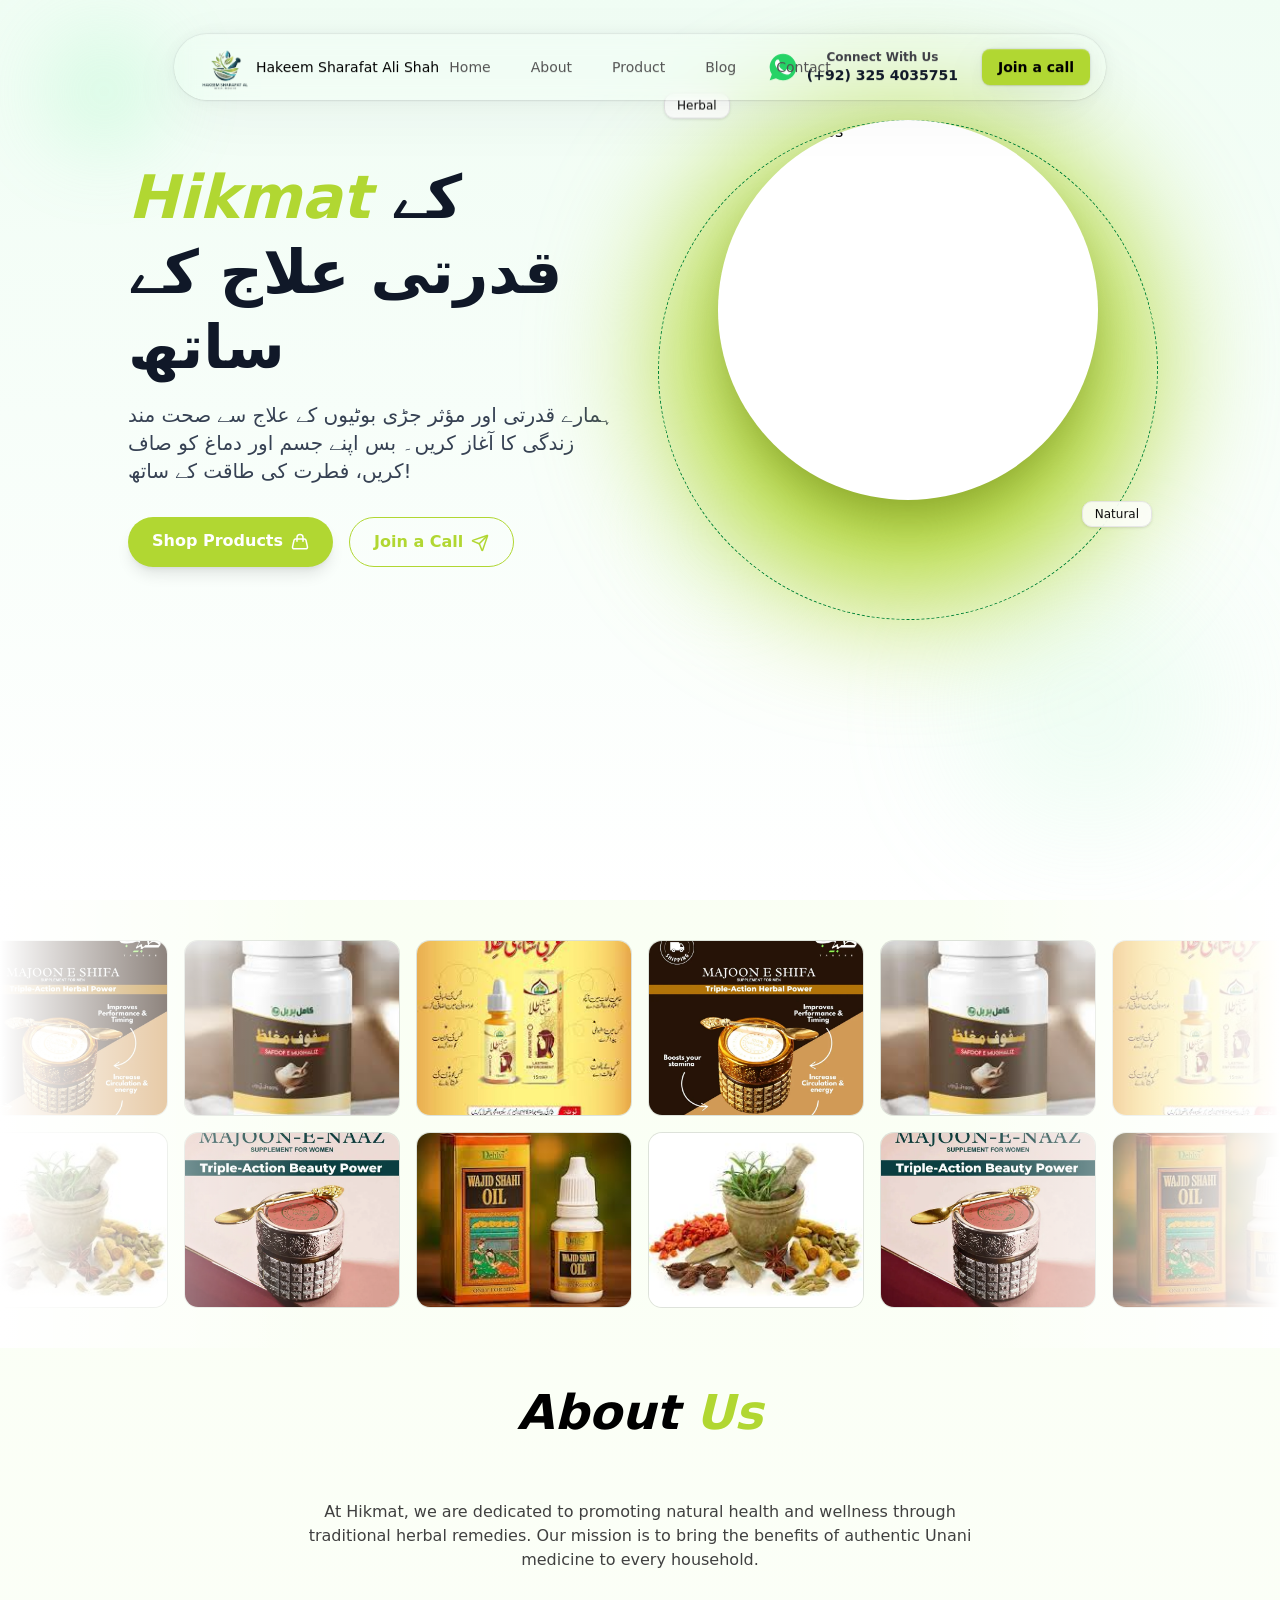
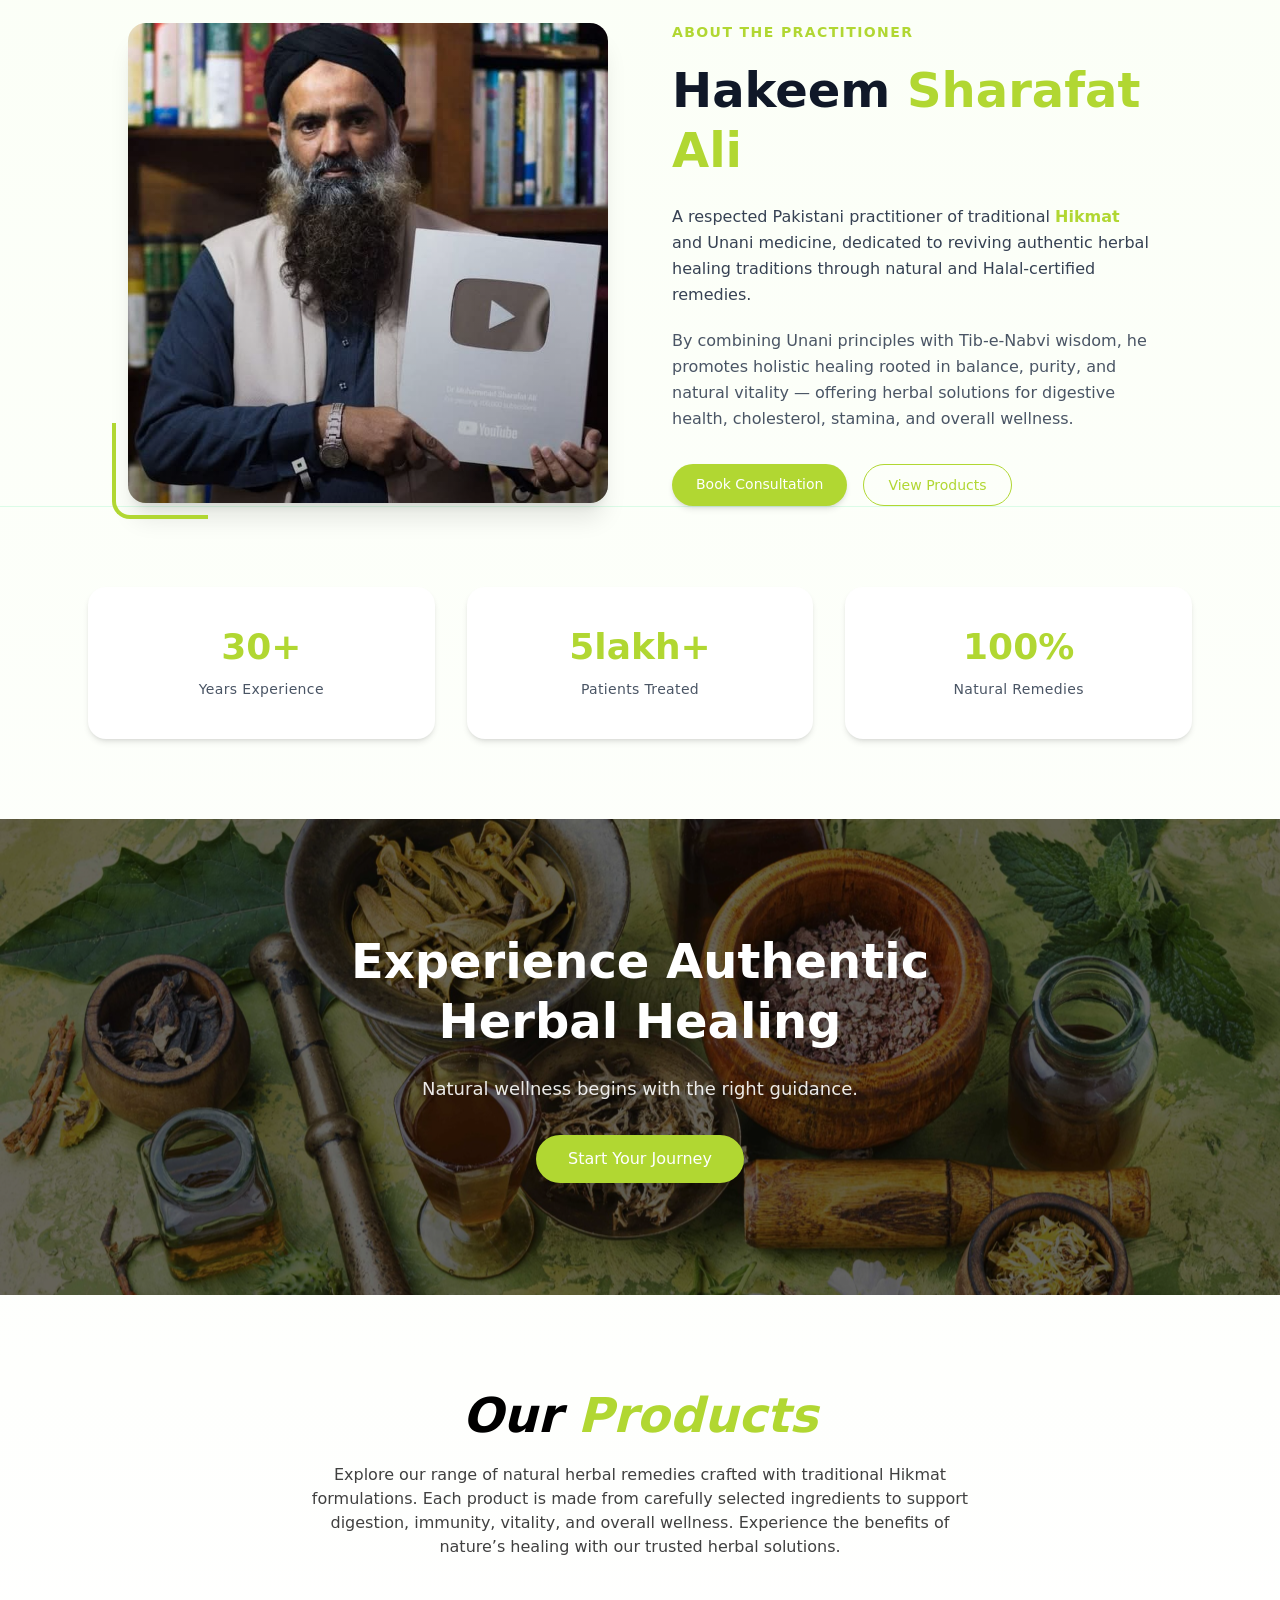
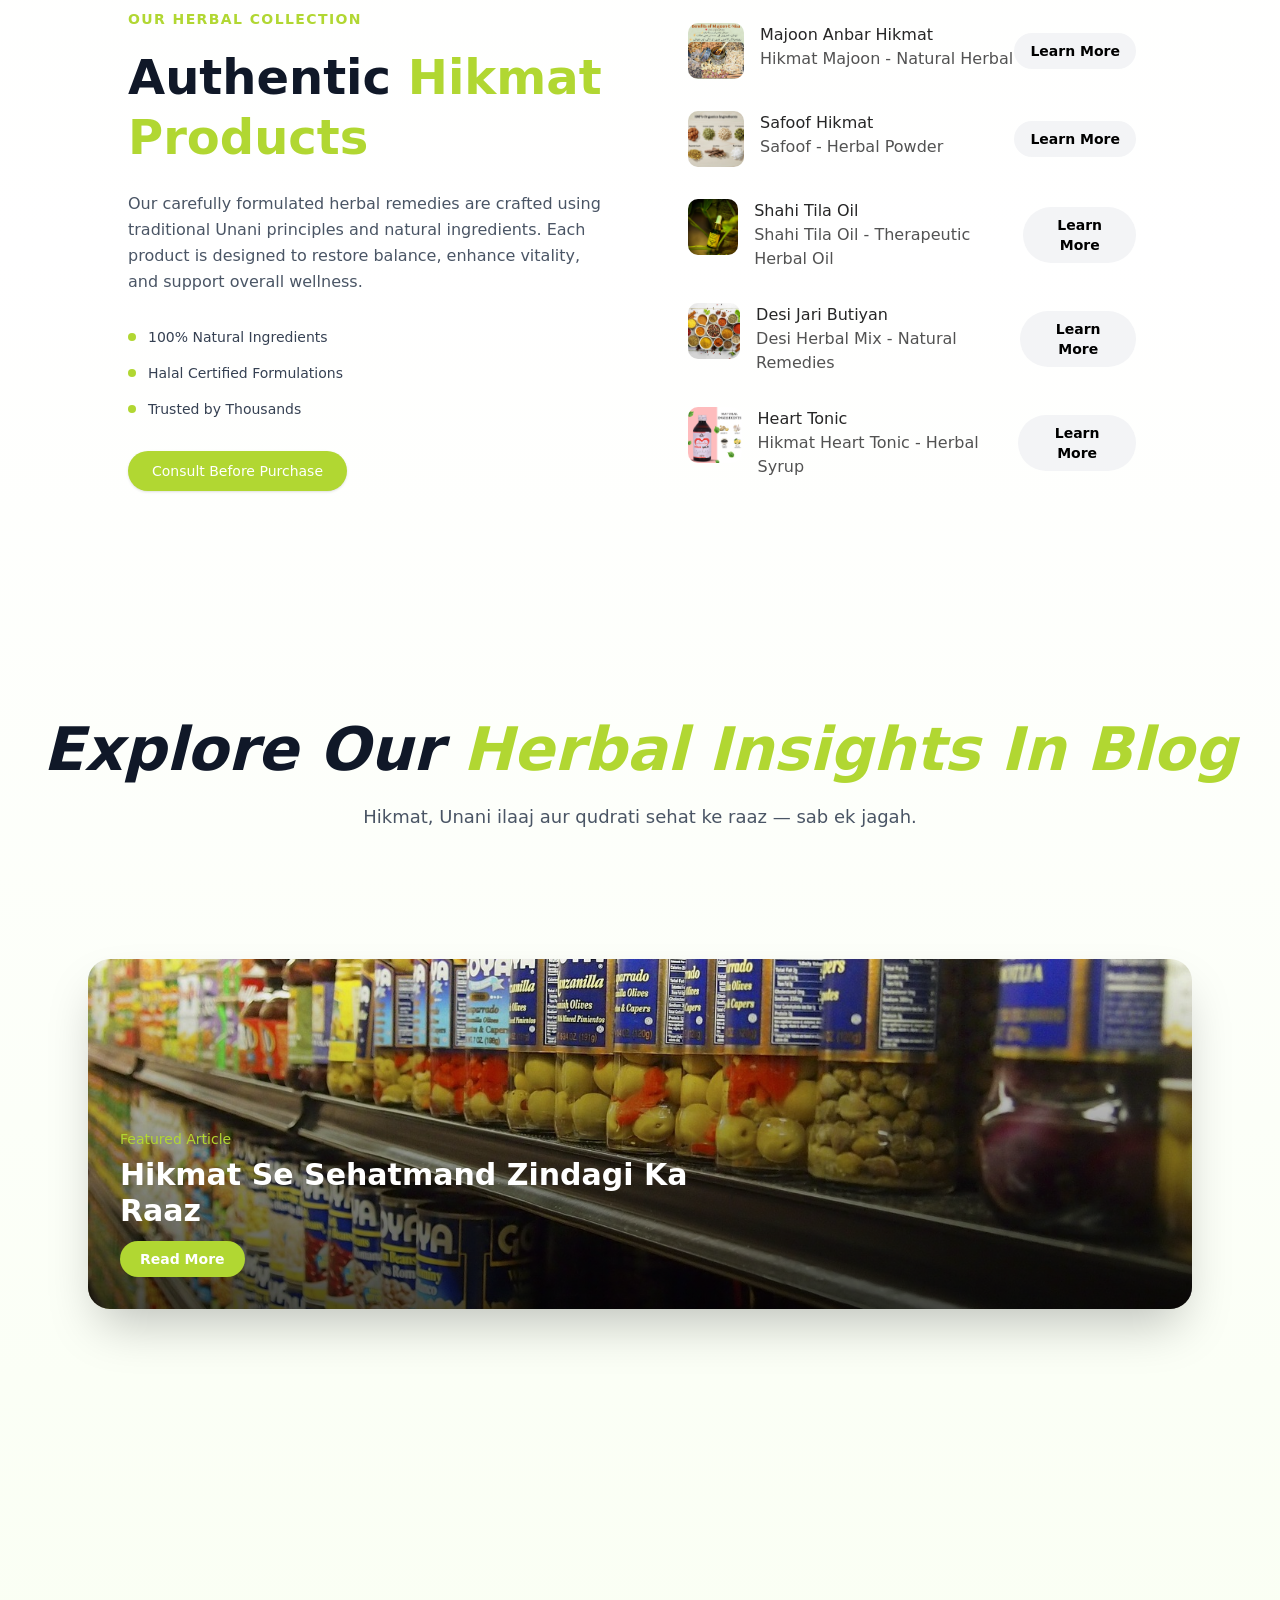
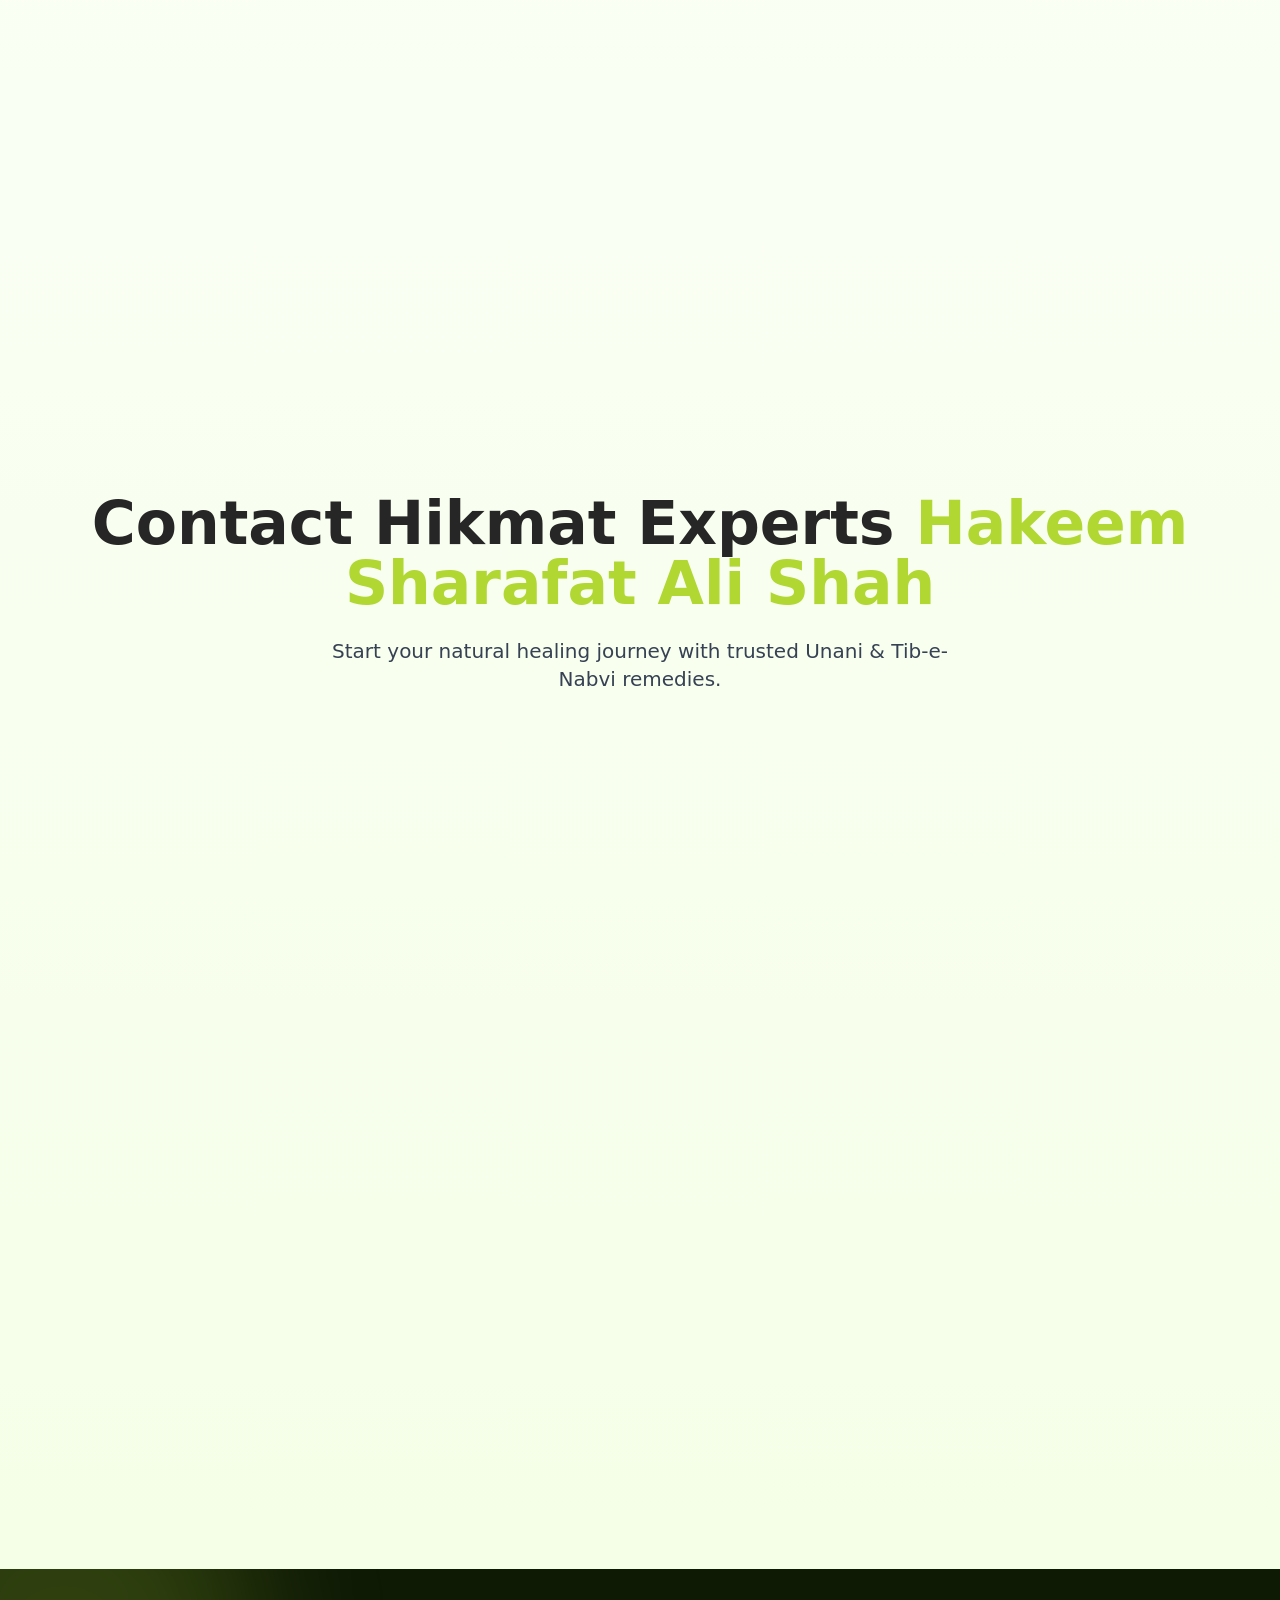
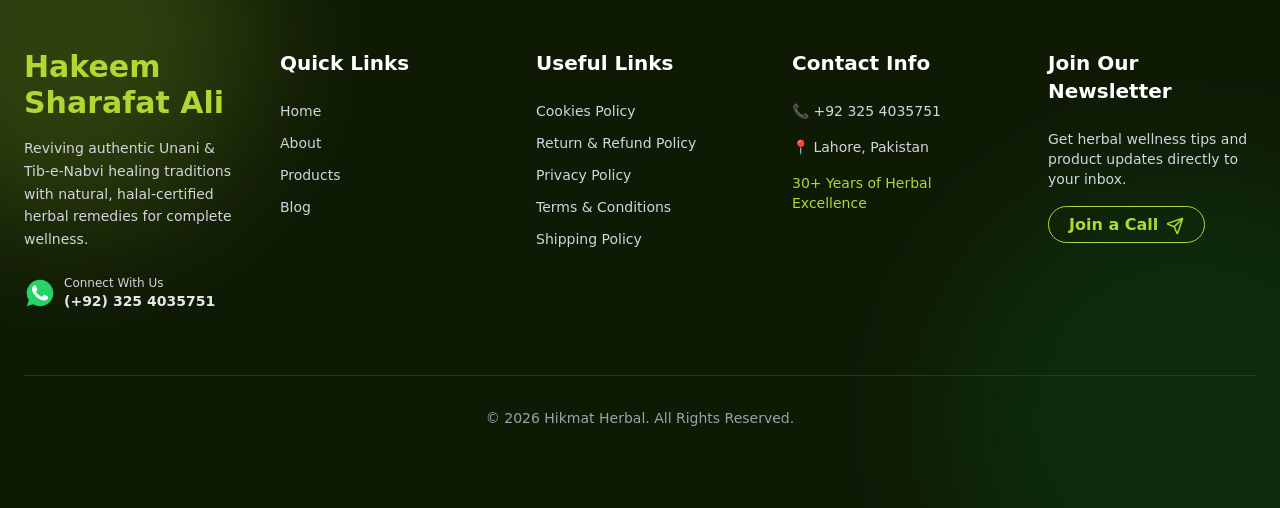
==== index.html @ a505ab1e "First Check in" ====
<!DOCTYPE html><!--5yPvsSQTfcrU8_GFDunjr--><html lang="en"><head><meta charSet="utf-8"/><meta name="viewport" content="width=device-width, initial-scale=1"/><link rel="preload" href="/_next/static/media/797e433ab948586e-s.p.dbea232f.woff2" as="font" crossorigin="" type="font/woff2"/><link rel="preload" href="/_next/static/media/caa3a2e1cccd8315-s.p.853070df.woff2" as="font" crossorigin="" type="font/woff2"/><link rel="preload" as="image" href="/img/logo3.png"/><link rel="preload" as="image" href="/img/Sharafat4.jpg"/><link rel="preload" as="image" href="/img/majoon.webp"/><link rel="preload" as="image" href="/img/safoof.jpeg"/><link rel="preload" as="image" href="/img/shahitila.jpeg"/><link rel="preload" as="image" href="/img/desi.jpeg"/><link rel="preload" as="image" href="/img/majoon2.webp"/><link rel="preload" as="image" href="/img/shahitila2.jpeg"/><link rel="preload" as="image" href="/img/unani2.jpg"/><link rel="preload" as="image" href="/img/majoon3.webp"/><link rel="stylesheet" href="/_next/static/chunks/81ec562348c8139e.css" data-precedence="next"/><link rel="stylesheet" href="/_next/static/chunks/0a6ff56d9459c219.css" data-precedence="next"/><link rel="preload" as="script" fetchPriority="low" href="/_next/static/chunks/f339e7060c6139ee.js"/><script src="/_next/static/chunks/806bdb8e4a6a9b95.js" async=""></script><script src="/_next/static/chunks/0381c808fbaec563.js" async=""></script><script src="/_next/static/chunks/aee6c7720838f8a2.js" async=""></script><script src="/_next/static/chunks/turbopack-c6f04c458f307bd7.js" async=""></script><script src="/_next/static/chunks/5462f06d91732714.js" async=""></script><script src="/_next/static/chunks/6f1b1e84d0f9e020.js" async=""></script><script src="/_next/static/chunks/fc93d0dda0599928.js" async=""></script><script src="/_next/static/chunks/f42b195a487b6abb.js" async=""></script><script src="/_next/static/chunks/ff1a16fafef87110.js" async=""></script><script src="/_next/static/chunks/d2be314c3ece3fbe.js" async=""></script><script src="/_next/static/chunks/e2a392e661b2e0a2.js" async=""></script><link rel="preload" as="image" href="/img/safoof3.webp"/><link rel="preload" as="image" href="/img/shahitila3.webp"/><link rel="preload" as="image" href="/img/desi2.jpg"/><link rel="preload" as="image" href="/img/heart.jpg"/><link rel="preload" as="image" href="/img/dawakhana2.jpeg"/><meta name="next-size-adjust" content=""/><title>Hikmat | Hakeem Sharafat Ali</title><meta name="description" content="Authentic Natural Herbal Treatments &amp; Hikmat Solutions"/><link rel="icon" href="/favicon.ico?favicon.dd51ce26.ico" sizes="461x461" type="image/x-icon"/><script src="/_next/static/chunks/a6dad97d9634a72d.js" noModule=""></script></head><body class="geist_a71539c9-module__T19VSG__variable geist_mono_8d43a2aa-module__8Li5zG__variable antialiased"><div hidden=""><!--$--><!--/$--></div><div class="relative min-h-screen overflow-hidden bg-gradient-to-b from-[#f8fff0] via-white to-[#f3ffe3]"><div class="absolute top-0 left-0 w-72 h-72 bg-green-300/30 blur-3xl rounded-full pointer-events-none"></div><div class="absolute bottom-0 right-0 w-96 h-96 bg-[#B1D732]/20 blur-3xl rounded-full pointer-events-none"></div><div class="relative w-full "><div class="fixed inset-x-0 top-4 z-[9999] w-full"><div class="relative z-[60] mx-auto hidden w-full max-w-7xl flex-row items-center justify-between self-start rounded-full bg-transparent px-4 py-1 lg:flex dark:bg-transparent" style="min-width:800px"><a href="#" class="relative z-20 mr-4 flex items-center space-x-2 px-2 py-1 text-sm font-normal text-black"><img src="/img/logo3.png" alt="logo" width="50" height="10"/><span class="font-medium text-black dark:text-white">Hakeem Sharafat Ali Shah</span></a><div class="absolute inset-0 hidden flex-1 flex-row items-center justify-center space-x-2 text-sm font-medium text-zinc-600 transition duration-200 hover:text-zinc-800 lg:flex lg:space-x-2"><a class="relative px-4 py-2 text-neutral-600 hover:text-black dark:text-neutral-300" href="/"><span class="relative z-20">Home</span></a><a class="relative px-4 py-2 text-neutral-600 hover:text-black dark:text-neutral-300" href="#about"><span class="relative z-20">About</span></a><a class="relative px-4 py-2 text-neutral-600 hover:text-black dark:text-neutral-300" href="#product"><span class="relative z-20">Product</span></a><a class="relative px-4 py-2 text-neutral-600 hover:text-black dark:text-neutral-300" href="#blog"><span class="relative z-20">Blog</span></a><a class="relative px-4 py-2 text-neutral-600 hover:text-black dark:text-neutral-300" href="#contact"><span class="relative z-20">Contact</span></a></div><div class="flex items-center gap-2"><a class="px-4 py-2 rounded-md button text-black text-sm font-bold relative cursor-pointer hover:-translate-y-0.5 transition duration-200 inline-block text-center bg-transparent shadow-none dark:text-white"> <div class="flex items-center space-x-2 text-sm"><a href="https://wa.me/923254035751" target="_blank" rel="noopener noreferrer"><svg xmlns="http://www.w3.org/2000/svg" class="w-8 h-8 hover:scale-110 transition-transform duration-300" viewBox="0 0 24 24"><path fill="#25D366" d="M12 2C6.486 2 2 6.486 2 12a9.93 9.93 0 0 0 1.64 5.48L2 22l4.7-1.61A9.93 9.93 0 0 0 12 22c5.514 0 10-4.486 10-10S17.514 2 12 2z"></path><path fill="#FFF" d="M17.472 14.382c-.297-.149-1.758-.867-2.03-.967-.273-.099-.472-.149-.67.149-.198.297-.768.967-.94 1.165-.173.198-.347.223-.644.074-.297-.149-1.255-.462-2.39-1.475-.883-.788-1.48-1.761-1.653-2.059-.173-.297-.018-.458.13-.606.134-.133.297-.347.446-.52.149-.173.198-.297.298-.495.099-.198.05-.372-.025-.52-.074-.149-.67-1.611-.918-2.205-.242-.579-.487-.5-.67-.51-.173-.007-.372-.009-.57-.009s-.52.074-.793.372c-.272.297-1.04 1.016-1.04 2.479s1.065 2.876 1.214 3.074c.149.198 2.099 3.205 5.088 4.495.712.307 1.268.491 1.701.628.714.227 1.363.195 1.877.118.572-.085 1.758-.718 2.007-1.413.248-.694.248-1.289.173-1.413-.074-.124-.272-.198-.57-.347z"></path></svg></a><a href="https://wa.me/923254035751" target="_blank" rel="noopener noreferrer"><p class="text-xs text-zinc-700">Connect With Us</p><p class="text-md font-semibold text-gray-900">(+92) 325 4035751</p></a></div></a><a href="tel:+923254035751" class="px-4 py-2 rounded-md button bg-[#B1D732] text-black text-sm font-bold relative cursor-pointer hover:-translate-y-0.5 transition duration-200 inline-block text-center shadow-[0_0_24px_rgba(34,_42,_53,_0.06),_0_1px_1px_rgba(0,_0,_0,_0.05),_0_0_0_1px_rgba(34,_42,_53,_0.04),_0_0_4px_rgba(34,_42,_53,_0.08),_0_16px_68px_rgba(47,_48,_55,_0.05),_0_1px_0_rgba(255,_255,_255,_0.1)_inset]">Join a call</a></div></div><div class="relative z-50 mx-auto flex w-full max-w-[calc(100vw-2rem)] flex-col items-center justify-between bg-transparent px-0 py-2 lg:hidden"><div class="flex w-full flex-row items-center justify-between"><a href="#" class="relative z-20 mr-4 flex items-center space-x-2 px-2 py-1 text-sm font-normal text-black"><img src="/img/logo3.png" alt="logo" width="50" height="10"/><span class="font-medium text-black dark:text-white">Hakeem Sharafat Ali Shah</span></a><svg xmlns="http://www.w3.org/2000/svg" width="24" height="24" viewBox="0 0 24 24" fill="none" stroke="currentColor" stroke-width="2" stroke-linecap="round" stroke-linejoin="round" class="tabler-icon tabler-icon-menu-2 text-black dark:text-white"><path d="M4 6l16 0"></path><path d="M4 12l16 0"></path><path d="M4 18l16 0"></path></svg></div></div></div></div><main class="relative z-10"><div><section id="/" class="relative w-full min-h-screen lg:h-screen overflow-hidden bg-gradient-to-b from-green-50 to-white"><div class="relative z-10 flex flex-col lg:flex-row items-start justify-start h-full max-w-7xl mx-auto px-6 md:px-16 lg:px-32 gap-12"><div class="flex-1 flex flex-col items-start justify-center mt-16 lg:mt-0" style="opacity:0;transform:translateX(-50px)"><h1 class="text-4xl mt-10 lg:mt-40 md:text-5xl lg:text-6xl font-extrabold text-gray-900 leading-tight mb-4"><span class="text-[#B1D732] italic">Hikmat</span> کے قدرتی علاج کے ساتھ</h1><p class="text-lg md:text-xl text-gray-700 mb-8 max-w-xl">ہمارے قدرتی اور مؤثر جڑی بوٹیوں کے علاج سے صحت مند زندگی کا آغاز کریں۔ بس اپنے جسم اور دماغ کو صاف کریں، فطرت کی طاقت کے ساتھ!</p><div class="flex flex-col sm:flex-row gap-4"><a href="#product" class="px-6 py-3 rounded-full bg-[#B1D732] text-white font-semibold shadow-lg hover:scale-105 hover:bg-[#839e28] transition transform">Shop Products<svg xmlns="http://www.w3.org/2000/svg" width="18" height="18" viewBox="0 0 24 24" fill="none" stroke="currentColor" stroke-width="2" stroke-linecap="round" stroke-linejoin="round" class="lucide lucide-handbag inline-block ml-2" aria-hidden="true"><path d="M2.048 18.566A2 2 0 0 0 4 21h16a2 2 0 0 0 1.952-2.434l-2-9A2 2 0 0 0 18 8H6a2 2 0 0 0-1.952 1.566z"></path><path d="M8 11V6a4 4 0 0 1 8 0v5"></path></svg></a><a href="tel:+923254035751" target="_blank" rel="noopener noreferrer" class="px-6 py-3 rounded-full border border-[#B1D732] text-[#B1D732] font-semibold hover:scale-105 hover:bg-[#839e28] hover:text-white transition transform">Join a Call<svg xmlns="http://www.w3.org/2000/svg" width="18" height="18" viewBox="0 0 24 24" fill="none" stroke="currentColor" stroke-width="2" stroke-linecap="round" stroke-linejoin="round" class="lucide lucide-send inline-block ml-2" aria-hidden="true"><path d="M14.536 21.686a.5.5 0 0 0 .937-.024l6.5-19a.496.496 0 0 0-.635-.635l-19 6.5a.5.5 0 0 0-.024.937l7.93 3.18a2 2 0 0 1 1.112 1.11z"></path><path d="m21.854 2.147-10.94 10.939"></path></svg></a></div></div><div class="flex-1 relative flex justify-center mt-10 lg:mt-30 items-start" style="opacity:0;transform:translateX(50px) scale(0.85)"><div class="absolute top-0 h-[350px] w-[350px] md:h-[480px] md:w-[480px] rounded-full bg-[#B1D732] blur-3xl"></div><div class="absolute top-0 h-[360px] w-[360px] md:h-[500px] md:w-[500px] rounded-full border border-dashed border-green-700"></div><div class="relative h-[280px] w-[280px] md:h-[380px] md:w-[380px] rounded-full bg-white shadow-2xl overflow-hidden hover:scale-105 transition transform"><img alt="Hikmat Herbs" decoding="async" data-nimg="fill" class="object-cover object-top" style="position:absolute;height:100%;width:100%;left:0;top:0;right:0;bottom:0;color:transparent" src="/img/Sharafat4.jpg"/></div><div class="absolute -top-8 left-0 rounded-lg border bg-white/80 backdrop-blur px-3 py-1 text-xs shadow">Herbal</div><div class="absolute -bottom-6 right-0 rounded-lg border bg-white/80 backdrop-blur px-3 py-1 text-xs shadow">Natural</div></div></div><div class="absolute top-10 left-10 w-32 h-32 bg-green-300 rounded-full opacity-20 blur-2xl"></div><div class="absolute bottom-20 right-16 w-64 h-64 bg-green-200 rounded-full opacity-20 blur-3xl"></div><div class="absolute top-1/2 left-1/2 w-40 h-40 bg-green-100 rounded-full opacity-10 blur-2xl"></div></section><div class="relative flex w-full flex-col items-center justify-center overflow-hidden py-8" data-aos="fade-up"><div class="group flex [gap:var(--gap)] overflow-hidden p-2 [--gap:1rem] flex-row [--duration:20s]"><div class="flex shrink-0 justify-around [gap:var(--gap)] animate-marquee flex-row group-hover:[animation-play-state:paused]"><figure class="relative h-44 w-54 cursor-pointer overflow-hidden rounded-xl border border-gray-950/[.1] bg-gray-950/[.01] hover:bg-gray-950/[.05] dark:border-gray-50/[.1] dark:bg-gray-50/[.10] dark:hover:bg-gray-50/[.15]" data-aos="zoom-in"><img class="h-full w-full object-cover" alt="Avatar" src="/img/majoon.webp"/></figure><figure class="relative h-44 w-54 cursor-pointer overflow-hidden rounded-xl border border-gray-950/[.1] bg-gray-950/[.01] hover:bg-gray-950/[.05] dark:border-gray-50/[.1] dark:bg-gray-50/[.10] dark:hover:bg-gray-50/[.15]" data-aos="zoom-in"><img class="h-full w-full object-cover" alt="Avatar" src="/img/safoof.jpeg"/></figure><figure class="relative h-44 w-54 cursor-pointer overflow-hidden rounded-xl border border-gray-950/[.1] bg-gray-950/[.01] hover:bg-gray-950/[.05] dark:border-gray-50/[.1] dark:bg-gray-50/[.10] dark:hover:bg-gray-50/[.15]" data-aos="zoom-in"><img class="h-full w-full object-cover" alt="Avatar" src="/img/shahitila.jpeg"/></figure></div><div class="flex shrink-0 justify-around [gap:var(--gap)] animate-marquee flex-row group-hover:[animation-play-state:paused]"><figure class="relative h-44 w-54 cursor-pointer overflow-hidden rounded-xl border border-gray-950/[.1] bg-gray-950/[.01] hover:bg-gray-950/[.05] dark:border-gray-50/[.1] dark:bg-gray-50/[.10] dark:hover:bg-gray-50/[.15]" data-aos="zoom-in"><img class="h-full w-full object-cover" alt="Avatar" src="/img/majoon.webp"/></figure><figure class="relative h-44 w-54 cursor-pointer overflow-hidden rounded-xl border border-gray-950/[.1] bg-gray-950/[.01] hover:bg-gray-950/[.05] dark:border-gray-50/[.1] dark:bg-gray-50/[.10] dark:hover:bg-gray-50/[.15]" data-aos="zoom-in"><img class="h-full w-full object-cover" alt="Avatar" src="/img/safoof.jpeg"/></figure><figure class="relative h-44 w-54 cursor-pointer overflow-hidden rounded-xl border border-gray-950/[.1] bg-gray-950/[.01] hover:bg-gray-950/[.05] dark:border-gray-50/[.1] dark:bg-gray-50/[.10] dark:hover:bg-gray-50/[.15]" data-aos="zoom-in"><img class="h-full w-full object-cover" alt="Avatar" src="/img/shahitila.jpeg"/></figure></div><div class="flex shrink-0 justify-around [gap:var(--gap)] animate-marquee flex-row group-hover:[animation-play-state:paused]"><figure class="relative h-44 w-54 cursor-pointer overflow-hidden rounded-xl border border-gray-950/[.1] bg-gray-950/[.01] hover:bg-gray-950/[.05] dark:border-gray-50/[.1] dark:bg-gray-50/[.10] dark:hover:bg-gray-50/[.15]" data-aos="zoom-in"><img class="h-full w-full object-cover" alt="Avatar" src="/img/majoon.webp"/></figure><figure class="relative h-44 w-54 cursor-pointer overflow-hidden rounded-xl border border-gray-950/[.1] bg-gray-950/[.01] hover:bg-gray-950/[.05] dark:border-gray-50/[.1] dark:bg-gray-50/[.10] dark:hover:bg-gray-50/[.15]" data-aos="zoom-in"><img class="h-full w-full object-cover" alt="Avatar" src="/img/safoof.jpeg"/></figure><figure class="relative h-44 w-54 cursor-pointer overflow-hidden rounded-xl border border-gray-950/[.1] bg-gray-950/[.01] hover:bg-gray-950/[.05] dark:border-gray-50/[.1] dark:bg-gray-50/[.10] dark:hover:bg-gray-50/[.15]" data-aos="zoom-in"><img class="h-full w-full object-cover" alt="Avatar" src="/img/shahitila.jpeg"/></figure></div><div class="flex shrink-0 justify-around [gap:var(--gap)] animate-marquee flex-row group-hover:[animation-play-state:paused]"><figure class="relative h-44 w-54 cursor-pointer overflow-hidden rounded-xl border border-gray-950/[.1] bg-gray-950/[.01] hover:bg-gray-950/[.05] dark:border-gray-50/[.1] dark:bg-gray-50/[.10] dark:hover:bg-gray-50/[.15]" data-aos="zoom-in"><img class="h-full w-full object-cover" alt="Avatar" src="/img/majoon.webp"/></figure><figure class="relative h-44 w-54 cursor-pointer overflow-hidden rounded-xl border border-gray-950/[.1] bg-gray-950/[.01] hover:bg-gray-950/[.05] dark:border-gray-50/[.1] dark:bg-gray-50/[.10] dark:hover:bg-gray-50/[.15]" data-aos="zoom-in"><img class="h-full w-full object-cover" alt="Avatar" src="/img/safoof.jpeg"/></figure><figure class="relative h-44 w-54 cursor-pointer overflow-hidden rounded-xl border border-gray-950/[.1] bg-gray-950/[.01] hover:bg-gray-950/[.05] dark:border-gray-50/[.1] dark:bg-gray-50/[.10] dark:hover:bg-gray-50/[.15]" data-aos="zoom-in"><img class="h-full w-full object-cover" alt="Avatar" src="/img/shahitila.jpeg"/></figure></div></div><div class="group flex [gap:var(--gap)] overflow-hidden p-2 [--gap:1rem] flex-row [--duration:20s]"><div class="flex shrink-0 justify-around [gap:var(--gap)] animate-marquee flex-row group-hover:[animation-play-state:paused] [animation-direction:reverse]"><figure class="relative h-44 w-54 cursor-pointer overflow-hidden rounded-xl border border-gray-950/[.1] bg-gray-950/[.01] hover:bg-gray-950/[.05] dark:border-gray-50/[.1] dark:bg-gray-50/[.10] dark:hover:bg-gray-50/[.15]" data-aos="zoom-in"><img class="h-full w-full object-cover" alt="Avatar" src="/img/desi.jpeg"/></figure><figure class="relative h-44 w-54 cursor-pointer overflow-hidden rounded-xl border border-gray-950/[.1] bg-gray-950/[.01] hover:bg-gray-950/[.05] dark:border-gray-50/[.1] dark:bg-gray-50/[.10] dark:hover:bg-gray-50/[.15]" data-aos="zoom-in"><img class="h-full w-full object-cover" alt="Avatar" src="/img/majoon2.webp"/></figure><figure class="relative h-44 w-54 cursor-pointer overflow-hidden rounded-xl border border-gray-950/[.1] bg-gray-950/[.01] hover:bg-gray-950/[.05] dark:border-gray-50/[.1] dark:bg-gray-50/[.10] dark:hover:bg-gray-50/[.15]" data-aos="zoom-in"><img class="h-full w-full object-cover" alt="Avatar" src="/img/shahitila2.jpeg"/></figure></div><div class="flex shrink-0 justify-around [gap:var(--gap)] animate-marquee flex-row group-hover:[animation-play-state:paused] [animation-direction:reverse]"><figure class="relative h-44 w-54 cursor-pointer overflow-hidden rounded-xl border border-gray-950/[.1] bg-gray-950/[.01] hover:bg-gray-950/[.05] dark:border-gray-50/[.1] dark:bg-gray-50/[.10] dark:hover:bg-gray-50/[.15]" data-aos="zoom-in"><img class="h-full w-full object-cover" alt="Avatar" src="/img/desi.jpeg"/></figure><figure class="relative h-44 w-54 cursor-pointer overflow-hidden rounded-xl border border-gray-950/[.1] bg-gray-950/[.01] hover:bg-gray-950/[.05] dark:border-gray-50/[.1] dark:bg-gray-50/[.10] dark:hover:bg-gray-50/[.15]" data-aos="zoom-in"><img class="h-full w-full object-cover" alt="Avatar" src="/img/majoon2.webp"/></figure><figure class="relative h-44 w-54 cursor-pointer overflow-hidden rounded-xl border border-gray-950/[.1] bg-gray-950/[.01] hover:bg-gray-950/[.05] dark:border-gray-50/[.1] dark:bg-gray-50/[.10] dark:hover:bg-gray-50/[.15]" data-aos="zoom-in"><img class="h-full w-full object-cover" alt="Avatar" src="/img/shahitila2.jpeg"/></figure></div><div class="flex shrink-0 justify-around [gap:var(--gap)] animate-marquee flex-row group-hover:[animation-play-state:paused] [animation-direction:reverse]"><figure class="relative h-44 w-54 cursor-pointer overflow-hidden rounded-xl border border-gray-950/[.1] bg-gray-950/[.01] hover:bg-gray-950/[.05] dark:border-gray-50/[.1] dark:bg-gray-50/[.10] dark:hover:bg-gray-50/[.15]" data-aos="zoom-in"><img class="h-full w-full object-cover" alt="Avatar" src="/img/desi.jpeg"/></figure><figure class="relative h-44 w-54 cursor-pointer overflow-hidden rounded-xl border border-gray-950/[.1] bg-gray-950/[.01] hover:bg-gray-950/[.05] dark:border-gray-50/[.1] dark:bg-gray-50/[.10] dark:hover:bg-gray-50/[.15]" data-aos="zoom-in"><img class="h-full w-full object-cover" alt="Avatar" src="/img/majoon2.webp"/></figure><figure class="relative h-44 w-54 cursor-pointer overflow-hidden rounded-xl border border-gray-950/[.1] bg-gray-950/[.01] hover:bg-gray-950/[.05] dark:border-gray-50/[.1] dark:bg-gray-50/[.10] dark:hover:bg-gray-50/[.15]" data-aos="zoom-in"><img class="h-full w-full object-cover" alt="Avatar" src="/img/shahitila2.jpeg"/></figure></div><div class="flex shrink-0 justify-around [gap:var(--gap)] animate-marquee flex-row group-hover:[animation-play-state:paused] [animation-direction:reverse]"><figure class="relative h-44 w-54 cursor-pointer overflow-hidden rounded-xl border border-gray-950/[.1] bg-gray-950/[.01] hover:bg-gray-950/[.05] dark:border-gray-50/[.1] dark:bg-gray-50/[.10] dark:hover:bg-gray-50/[.15]" data-aos="zoom-in"><img class="h-full w-full object-cover" alt="Avatar" src="/img/desi.jpeg"/></figure><figure class="relative h-44 w-54 cursor-pointer overflow-hidden rounded-xl border border-gray-950/[.1] bg-gray-950/[.01] hover:bg-gray-950/[.05] dark:border-gray-50/[.1] dark:bg-gray-50/[.10] dark:hover:bg-gray-50/[.15]" data-aos="zoom-in"><img class="h-full w-full object-cover" alt="Avatar" src="/img/majoon2.webp"/></figure><figure class="relative h-44 w-54 cursor-pointer overflow-hidden rounded-xl border border-gray-950/[.1] bg-gray-950/[.01] hover:bg-gray-950/[.05] dark:border-gray-50/[.1] dark:bg-gray-50/[.10] dark:hover:bg-gray-50/[.15]" data-aos="zoom-in"><img class="h-full w-full object-cover" alt="Avatar" src="/img/shahitila2.jpeg"/></figure></div></div><div class="pointer-events-none absolute inset-y-0 left-0 w-1/4 bg-gradient-to-r from-background"></div><div class="pointer-events-none absolute inset-y-0 right-0 w-1/4 bg-gradient-to-l from-background"></div></div><section id="about" class="relative overflow-hidden"><div class="flex items-center justify-center gap-4 mb-6 relative py-10 z-10"><h2 class="text-5xl font-extrabold italic text-black whitespace-nowrap">About <span class="text-[#B1D732]">Us</span></h2></div><p class="text-center text-neutral-700 mb-12 max-w-2xl mx-auto">At Hikmat, we are dedicated to promoting natural health and wellness through traditional herbal remedies. Our mission is to bring the benefits of authentic Unani medicine to every household.</p><section class="relative max-w-7xl mx-auto px-6 md:px-16 lg:px-32 "><div class="grid lg:grid-cols-2 gap-16 items-center"><div class="relative" style="opacity:0;transform:translateX(-40px)"><div class="relative w-full h-[480px] rounded-2xl overflow-hidden shadow-xl"><img alt="Hakeem Sharafat Ali" loading="lazy" decoding="async" data-nimg="fill" class="object-cover object-top hover:scale-105 transition duration-700" style="position:absolute;height:100%;width:100%;left:0;top:0;right:0;bottom:0;color:transparent" src="/img/about.jpeg"/><div class="absolute inset-0 bg-gradient-to-t from-black/30 to-transparent"></div></div><div class="absolute -bottom-4 -left-4 w-24 h-24 border-l-4 border-b-4 border-[#B1D732] rounded-bl-2xl"></div></div><div style="opacity:0;transform:translateX(40px)"><span class="text-sm tracking-widest uppercase text-[#B1D732] font-semibold">About The Practitioner</span><h1 class="text-4xl md:text-5xl font-bold text-gray-900 mt-4 mb-6 leading-tight">Hakeem <span class="text-[#B1D732]">Sharafat Ali</span></h1><p class="text-gray-700 leading-relaxed mb-5">A respected Pakistani practitioner of traditional<!-- --> <span class="font-semibold text-[#B1D732]">Hikmat</span> and Unani medicine, dedicated to reviving authentic herbal healing traditions through natural and Halal-certified remedies.</p><p class="text-gray-600 leading-relaxed mb-8">By combining Unani principles with Tib-e-Nabvi wisdom, he promotes holistic healing rooted in balance, purity, and natural vitality — offering herbal solutions for digestive health, cholesterol, stamina, and overall wellness.</p><div class="flex flex-wrap gap-4"><a href="https://wa.me/923254035751" target="_blank" rel="noopener noreferrer" class="px-6 py-2.5 text-sm bg-[#B1D732] text-white font-medium rounded-full shadow-md hover:shadow-lg hover:scale-105 transition">Book Consultation</a><a href="#" class="px-6 py-2.5 text-sm border border-[#B1D732] text-[#B1D732] font-medium rounded-full hover:bg-[#B1D732] hover:text-white transition">View Products</a></div></div></div></section><section class="py-20 border-t border-green-100"><div class="max-w-6xl mx-auto px-6 grid md:grid-cols-3 gap-8 text-center"><div class="p-10 rounded-2xl bg-white shadow-md"><h3 class="text-4xl font-bold text-[#B1D732] mb-3">30+</h3><p class="text-gray-600 text-sm tracking-wide">Years Experience</p></div><div class="p-10 rounded-2xl bg-white shadow-md"><h3 class="text-4xl font-bold text-[#B1D732] mb-3">5lakh+</h3><p class="text-gray-600 text-sm tracking-wide">Patients Treated</p></div><div class="p-10 rounded-2xl bg-white shadow-md"><h3 class="text-4xl font-bold text-[#B1D732] mb-3">100%</h3><p class="text-gray-600 text-sm tracking-wide">Natural Remedies</p></div></div></section><section class="relative py-28 text-center text-white overflow-hidden"><img alt="Herbal Healing Background" decoding="async" data-nimg="fill" class="object-cover" style="position:absolute;height:100%;width:100%;left:0;top:0;right:0;bottom:0;color:transparent" src="/img/unani2.jpg"/><div class="absolute inset-0 bg-black/60"></div><div class="relative z-10 max-w-3xl mx-auto px-6"><h2 class="text-4xl md:text-5xl font-semibold mb-6 leading-tight">Experience Authentic Herbal Healing</h2><p class="mb-8 text-lg opacity-90">Natural wellness begins with the right guidance.</p><a href="https://wa.me/923254035751" target="_blank" rel="noopener noreferrer" class="inline-block px-8 py-3 bg-[#B1D732] text-white font-medium rounded-full shadow-lg hover:scale-105 transition duration-300">Start Your Journey</a></div></section></section><section id="product" class="max-w-7xl mx-auto px-6 md:px-16 lg:px-32 py-24"><div class="flex items-center justify-center gap-4 mb-6 relative z-10"><h2 class="text-5xl font-extrabold italic text-black whitespace-nowrap">Our <span class="text-[#B1D732]">Products</span></h2></div><p class="text-center text-neutral-700 mb-12 max-w-2xl mx-auto">Explore our range of natural herbal remedies crafted with traditional Hikmat formulations. Each product is made from carefully selected ingredients to support digestion, immunity, vitality, and overall wellness. Experience the benefits of nature’s healing with our trusted herbal solutions.</p><div class="grid lg:grid-cols-2 gap-16 items-start"><div style="opacity:0;transform:translateX(-40px)"><span class="text-sm tracking-widest uppercase text-[#B1D732] font-semibold">Our Herbal Collection</span><h2 class="text-4xl md:text-5xl font-bold text-gray-900 mt-4 mb-6 leading-tight">Authentic <span class="text-[#B1D732]">Hikmat Products</span></h2><p class="text-gray-600 leading-relaxed mb-8">Our carefully formulated herbal remedies are crafted using traditional Unani principles and natural ingredients. Each product is designed to restore balance, enhance vitality, and support overall wellness.</p><div class="space-y-4 mb-8"><div class="flex items-center gap-3"><div class="h-2 w-2 bg-[#B1D732] rounded-full"></div><p class="text-gray-700 text-sm">100% Natural Ingredients</p></div><div class="flex items-center gap-3"><div class="h-2 w-2 bg-[#B1D732] rounded-full"></div><p class="text-gray-700 text-sm">Halal Certified Formulations</p></div><div class="flex items-center gap-3"><div class="h-2 w-2 bg-[#B1D732] rounded-full"></div><p class="text-gray-700 text-sm">Trusted by Thousands</p></div></div><a href="https://wa.me/923254035751" target="_blank" rel="noopener noreferrer" class="inline-block px-6 py-2.5 text-sm bg-[#B1D732] text-white rounded-full shadow hover:scale-105 transition">Consult Before Purchase</a></div><div style="opacity:0;transform:translateX(40px)"><ul class="max-w-2xl mx-auto w-full gap-4"><div class="p-4 flex flex-col md:flex-row justify-between items-center hover:bg-neutral-50 dark:hover:bg-neutral-800 rounded-xl cursor-pointer"><div class="flex gap-4 flex-col md:flex-row "><div><img width="100" height="100" src="/img/majoon3.webp" alt="Majoon Anbar Hikmat" class="h-40 w-40 md:h-14 md:w-14 rounded-lg object-cover object-top"/></div><div class=""><h3 class="font-medium text-neutral-800 dark:text-neutral-200 text-center md:text-left">Majoon Anbar Hikmat</h3><p class="text-neutral-600 dark:text-neutral-400 text-center md:text-left">Hikmat Majoon - Natural Herbal</p></div></div><button class="px-4 py-2 text-sm rounded-full font-bold bg-gray-100 hover:bg-[#B1D732] hover:text-white text-black mt-4 md:mt-0">Learn More</button></div><div class="p-4 flex flex-col md:flex-row justify-between items-center hover:bg-neutral-50 dark:hover:bg-neutral-800 rounded-xl cursor-pointer"><div class="flex gap-4 flex-col md:flex-row "><div><img width="100" height="100" src="/img/safoof3.webp" alt="Safoof Hikmat" class="h-40 w-40 md:h-14 md:w-14 rounded-lg object-cover object-top"/></div><div class=""><h3 class="font-medium text-neutral-800 dark:text-neutral-200 text-center md:text-left">Safoof Hikmat</h3><p class="text-neutral-600 dark:text-neutral-400 text-center md:text-left"> Safoof - Herbal Powder</p></div></div><button class="px-4 py-2 text-sm rounded-full font-bold bg-gray-100 hover:bg-[#B1D732] hover:text-white text-black mt-4 md:mt-0">Learn More</button></div><div class="p-4 flex flex-col md:flex-row justify-between items-center hover:bg-neutral-50 dark:hover:bg-neutral-800 rounded-xl cursor-pointer"><div class="flex gap-4 flex-col md:flex-row "><div><img width="100" height="100" src="/img/shahitila3.webp" alt="Shahi Tila Oil" class="h-40 w-40 md:h-14 md:w-14 rounded-lg object-cover object-top"/></div><div class=""><h3 class="font-medium text-neutral-800 dark:text-neutral-200 text-center md:text-left">Shahi Tila Oil</h3><p class="text-neutral-600 dark:text-neutral-400 text-center md:text-left">Shahi Tila Oil - Therapeutic Herbal Oil</p></div></div><button class="px-4 py-2 text-sm rounded-full font-bold bg-gray-100 hover:bg-[#B1D732] hover:text-white text-black mt-4 md:mt-0">Learn More</button></div><div class="p-4 flex flex-col md:flex-row justify-between items-center hover:bg-neutral-50 dark:hover:bg-neutral-800 rounded-xl cursor-pointer"><div class="flex gap-4 flex-col md:flex-row "><div><img width="100" height="100" src="/img/desi2.jpg" alt="Desi Jari Butiyan" class="h-40 w-40 md:h-14 md:w-14 rounded-lg object-cover object-top"/></div><div class=""><h3 class="font-medium text-neutral-800 dark:text-neutral-200 text-center md:text-left">Desi Jari Butiyan</h3><p class="text-neutral-600 dark:text-neutral-400 text-center md:text-left">Desi Herbal Mix - Natural Remedies</p></div></div><button class="px-4 py-2 text-sm rounded-full font-bold bg-gray-100 hover:bg-[#B1D732] hover:text-white text-black mt-4 md:mt-0">Learn More</button></div><div class="p-4 flex flex-col md:flex-row justify-between items-center hover:bg-neutral-50 dark:hover:bg-neutral-800 rounded-xl cursor-pointer"><div class="flex gap-4 flex-col md:flex-row "><div><img width="100" height="100" src="/img/heart.jpg" alt="Heart Tonic" class="h-40 w-40 md:h-14 md:w-14 rounded-lg object-cover object-top"/></div><div class=""><h3 class="font-medium text-neutral-800 dark:text-neutral-200 text-center md:text-left">Heart Tonic</h3><p class="text-neutral-600 dark:text-neutral-400 text-center md:text-left">Hikmat Heart Tonic - Herbal Syrup</p></div></div><button class="px-4 py-2 text-sm rounded-full font-bold bg-gray-100 hover:bg-[#B1D732] hover:text-white text-black mt-4 md:mt-0">Learn More</button></div></ul></div></div></section><section id="blog" class=" min-h-screen"><section class="relative py-32 text-center overflow-hidden"><div class="absolute -top-20 left-0 w-40 h-40  rounded-full blur-3xl opacity-30"></div><div class="absolute bottom-0 right-0 w-60 h-60  rounded-full blur-3xl"></div><h1 class="text-4xl italic md:text-6xl font-extrabold text-gray-900" style="opacity:0;transform:translateY(-30px)">Explore Our <span class="text-[#B1D732]">Herbal Insights In Blog</span></h1><p class="mt-6 text-gray-600 max-w-2xl mx-auto text-lg">Hikmat, Unani ilaaj aur qudrati sehat ke raaz — sab ek jagah.</p></section><section class="max-w-6xl mx-auto px-6 mb-20"><div class="relative rounded-3xl overflow-hidden shadow-2xl"><div class="relative h-[350px] w-full"><img alt="Featured Blog" loading="lazy" decoding="async" data-nimg="fill" class="object-cover" style="position:absolute;height:100%;width:100%;left:0;top:0;right:0;bottom:0;color:transparent" src="/img/desi3.jpg"/></div><div class="absolute inset-0 bg-gradient-to-t from-black/70 to-transparent"></div><div class="absolute bottom-8 left-8 text-white max-w-xl"><p class="text-sm text-[#B1D732] mb-2">Featured Article</p><h2 class="text-3xl font-bold mb-3">Hikmat Se Sehatmand Zindagi Ka Raaz</h2><button class="px-5 py-2 bg-[#B1D732] rounded-full text-sm font-semibold hover:scale-105 transition">Read More</button></div></div></section><section class="max-w-7xl mx-auto px-6 pb-28"><div class="grid md:grid-cols-2 lg:grid-cols-3 gap-12"><div class="group relative" style="opacity:0;transform:translateY(50px)"><div class="absolute -inset-[1px] bg-gradient-to-r from-[#B1D732] to-green-500 rounded-3xl blur opacity-0 group-hover:opacity-100 transition duration-500"></div><div class="relative bg-white/70 backdrop-blur-xl rounded-3xl shadow-xl overflow-hidden transition duration-500 group-hover:-translate-y-2"><div class="relative h-60 w-full overflow-hidden"><img alt="Hikmat Mein Jari Bootiyon Ki Ahmiyat" loading="lazy" decoding="async" data-nimg="fill" class="object-cover group-hover:scale-110 transition duration-700" style="position:absolute;height:100%;width:100%;left:0;top:0;right:0;bottom:0;color:transparent" src="/img/desi2.jpg"/><span class="absolute top-4 left-4 bg-[#B1D732] text-white text-xs px-3 py-1 rounded-full shadow">Herbal</span></div><div class="p-6"><div class="flex justify-between text-sm text-gray-500 mb-3"><span>12 March 2026</span><span>5 min read</span></div><h3 class="text-xl font-bold text-gray-900 mb-3 group-hover:text-[#B1D732] transition">Hikmat Mein Jari Bootiyon Ki Ahmiyat</h3><p class="text-gray-600 text-sm mb-6">Janiye kaise qudrati jari bootiyan aap ki sehat ko naturally boost karti hain aur body ko balance karti hain.</p><button class="text-[#B1D732] font-semibold flex items-center gap-2 group-hover:gap-3 transition">Read Article →</button></div></div></div><div class="group relative" style="opacity:0;transform:translateY(50px)"><div class="absolute -inset-[1px] bg-gradient-to-r from-[#B1D732] to-green-500 rounded-3xl blur opacity-0 group-hover:opacity-100 transition duration-500"></div><div class="relative bg-white/70 backdrop-blur-xl rounded-3xl shadow-xl overflow-hidden transition duration-500 group-hover:-translate-y-2"><div class="relative h-60 w-full overflow-hidden"><img alt="Unani Tareeqe Se Jism Ki Safai" loading="lazy" decoding="async" data-nimg="fill" class="object-cover group-hover:scale-110 transition duration-700" style="position:absolute;height:100%;width:100%;left:0;top:0;right:0;bottom:0;color:transparent" src="/img/unani.webp"/><span class="absolute top-4 left-4 bg-[#B1D732] text-white text-xs px-3 py-1 rounded-full shadow">Unani</span></div><div class="p-6"><div class="flex justify-between text-sm text-gray-500 mb-3"><span>5 March 2026</span><span>7 min read</span></div><h3 class="text-xl font-bold text-gray-900 mb-3 group-hover:text-[#B1D732] transition">Unani Tareeqe Se Jism Ki Safai</h3><p class="text-gray-600 text-sm mb-6">Detox aur body cleansing ke liye purane Unani nuskhaat jo aap ghar par apna sakte hain.</p><button class="text-[#B1D732] font-semibold flex items-center gap-2 group-hover:gap-3 transition">Read Article →</button></div></div></div><div class="group relative" style="opacity:0;transform:translateY(50px)"><div class="absolute -inset-[1px] bg-gradient-to-r from-[#B1D732] to-green-500 rounded-3xl blur opacity-0 group-hover:opacity-100 transition duration-500"></div><div class="relative bg-white/70 backdrop-blur-xl rounded-3xl shadow-xl overflow-hidden transition duration-500 group-hover:-translate-y-2"><div class="relative h-60 w-full overflow-hidden"><img alt="Tib-e-Nabvi Aur Modern Sehat" loading="lazy" decoding="async" data-nimg="fill" class="object-cover group-hover:scale-110 transition duration-700" style="position:absolute;height:100%;width:100%;left:0;top:0;right:0;bottom:0;color:transparent" src="/img/tib.webp"/><span class="absolute top-4 left-4 bg-[#B1D732] text-white text-xs px-3 py-1 rounded-full shadow">Tib-e-Nabvi</span></div><div class="p-6"><div class="flex justify-between text-sm text-gray-500 mb-3"><span>28 Feb 2026</span><span>6 min read</span></div><h3 class="text-xl font-bold text-gray-900 mb-3 group-hover:text-[#B1D732] transition">Tib-e-Nabvi Aur Modern Sehat</h3><p class="text-gray-600 text-sm mb-6">Sunnat tareeqon ka istemal aur unka modern science ke sath connection.</p><button class="text-[#B1D732] font-semibold flex items-center gap-2 group-hover:gap-3 transition">Read Article →</button></div></div></div></div></section></section><section id="contact" class="relative min-h-screen  text-neutral-800 overflow-hidden"><div class="max-w-7xl mx-auto px-6 py-24 relative z-10"><div class="text-center mb-20" style="opacity:0;transform:translateY(-40px)"><h1 class="text-5xl md:text-6xl font-bold">Contact Hikmat Experts<!-- --> <span class="text-[#B1D732]">Hakeem Sharafat Ali Shah</span></h1><p class="text-gray-700 mt-6 max-w-2xl mx-auto text-xl">Start your natural healing journey with trusted Unani &amp; Tib-e-Nabvi remedies.</p></div><div class="grid lg:grid-cols-2 gap-20 items-center"><div class="relative" style="opacity:0;transform:translateX(-60px)"><img src="/img/dawakhana2.jpeg" alt="Hikmat Herbal" class="rounded-3xl shadow-2xl object-cover h-[700px] w-full"/><div class="absolute inset-0 bg-gradient-to-t from-black/60 to-transparent rounded-3xl"></div></div><div class="space-y-10" style="opacity:0;transform:translateX(60px)"><div class="space-y-6"><div class="flex items-center gap-6"><div class="w-14 h-14 flex items-center justify-center rounded-full bg-[#B1D732] text-black"><svg xmlns="http://www.w3.org/2000/svg" width="22" height="22" viewBox="0 0 24 24" fill="none" stroke="currentColor" stroke-width="2" stroke-linecap="round" stroke-linejoin="round" class="lucide lucide-phone" aria-hidden="true"><path d="M13.832 16.568a1 1 0 0 0 1.213-.303l.355-.465A2 2 0 0 1 17 15h3a2 2 0 0 1 2 2v3a2 2 0 0 1-2 2A18 18 0 0 1 2 4a2 2 0 0 1 2-2h3a2 2 0 0 1 2 2v3a2 2 0 0 1-.8 1.6l-.468.351a1 1 0 0 0-.292 1.233 14 14 0 0 0 6.392 6.384"></path></svg></div><div><p class="text-gray-400 text-sm">Call / WhatsApp &amp; Local</p><p class="text-xl font-semibold">+92 315 4232561</p></div></div><div class="flex items-center gap-6"><div class="w-14 h-14 flex items-center justify-center rounded-full bg-[#B1D732] text-black"><svg xmlns="http://www.w3.org/2000/svg" width="22" height="22" viewBox="0 0 24 24" fill="none" stroke="currentColor" stroke-width="2" stroke-linecap="round" stroke-linejoin="round" class="lucide lucide-map-pin" aria-hidden="true"><path d="M20 10c0 4.993-5.539 10.193-7.399 11.799a1 1 0 0 1-1.202 0C9.539 20.193 4 14.993 4 10a8 8 0 0 1 16 0"></path><circle cx="12" cy="10" r="3"></circle></svg></div><div><p class="text-gray-400 text-sm">Location</p><p class="text-xl font-semibold">Lahore, Pakistan</p></div></div></div><div class="h-[1px] bg-gray-700"></div><form class="space-y-6"><input type="text" placeholder="Your Name" class="w-full bg-[#ffffff] border border-gray-700 rounded-xl px-5 py-4 focus:ring-2 focus:ring-[#B1D732] outline-none transition"/><textarea rows="5" placeholder="Write your message..." class="w-full bg-[#ffffff] border border-gray-700 rounded-xl px-5 py-4 focus:ring-2 focus:ring-[#B1D732] outline-none transition resize-none"></textarea><a href="https://wa.me/923254035751" target="_blank" rel="noopener noreferrer" class="block text-center bg-[#B1D732] text-black font-semibold py-4 rounded-xl shadow-lg hover:scale-105 transition transform">Send via WhatsApp</a></form></div></div></div></section></div><!--$--><!--/$--></main><footer class="relative bg-[#0f1a05] text-white overflow-hidden"><div class="absolute -top-32 -left-32 w-96 h-96 bg-[#B1D732]/20 blur-3xl rounded-full"></div><div class="absolute -bottom-40 -right-40 w-[500px] h-[500px] bg-green-500/10 blur-3xl rounded-full"></div><div class="relative z-10 max-w-7xl mx-auto px-6 py-20"><div class="grid md:grid-cols-2 lg:grid-cols-5 gap-12"><div><h2 class="text-3xl font-bold text-[#B1D732] mb-4">Hakeem Sharafat Ali</h2><p class="text-gray-300 text-sm leading-relaxed mb-6">Reviving authentic Unani &amp; Tib-e-Nabvi healing traditions with natural, halal-certified herbal remedies for complete wellness.</p><div class="flex items-center space-x-2 text-sm"><a href="https://wa.me/923254035751" target="_blank" rel="noopener noreferrer"><svg xmlns="http://www.w3.org/2000/svg" class="w-8 h-8 hover:scale-110 transition-transform duration-300" viewBox="0 0 24 24"><path fill="#25D366" d="M12 2C6.486 2 2 6.486 2 12a9.93 9.93 0 0 0 1.64 5.48L2 22l4.7-1.61A9.93 9.93 0 0 0 12 22c5.514 0 10-4.486 10-10S17.514 2 12 2z"></path><path fill="#FFF" d="M17.472 14.382c-.297-.149-1.758-.867-2.03-.967-.273-.099-.472-.149-.67.149-.198.297-.768.967-.94 1.165-.173.198-.347.223-.644.074-.297-.149-1.255-.462-2.39-1.475-.883-.788-1.48-1.761-1.653-2.059-.173-.297-.018-.458.13-.606.134-.133.297-.347.446-.52.149-.173.198-.297.298-.495.099-.198.05-.372-.025-.52-.074-.149-.67-1.611-.918-2.205-.242-.579-.487-.5-.67-.51-.173-.007-.372-.009-.57-.009s-.52.074-.793.372c-.272.297-1.04 1.016-1.04 2.479s1.065 2.876 1.214 3.074c.149.198 2.099 3.205 5.088 4.495.712.307 1.268.491 1.701.628.714.227 1.363.195 1.877.118.572-.085 1.758-.718 2.007-1.413.248-.694.248-1.289.173-1.413-.074-.124-.272-.198-.57-.347z"></path></svg></a><a href="https://wa.me/923254035751" target="_blank" rel="noopener noreferrer"><p class="text-xs text-zinc-300">Connect With Us</p><p class="text-md font-semibold text-gray-200">(+92) 325 4035751</p></a></div></div><div><h3 class="text-xl font-semibold mb-6">Quick Links</h3><ul class="space-y-3 text-gray-300 text-sm"><li><a class="hover:text-[#B1D732] transition" href="/">Home</a></li><li><a class="hover:text-[#B1D732] transition" href="#about">About</a></li><li><a class="hover:text-[#B1D732] transition" href="#product">Products</a></li><li><a class="hover:text-[#B1D732] transition" href="#blog">Blog</a></li></ul></div><div><h3 class="text-xl font-semibold mb-6">Useful Links</h3><ul class="space-y-3 text-gray-300 text-sm"><li><a class="hover:text-[#B1D732] transition" href="/cookiespolicy">Cookies Policy</a></li><li><a class="hover:text-[#B1D732] transition" href="/refundpolicy">Return &amp; Refund Policy</a></li><li><a class="hover:text-[#B1D732] transition" href="/privacypolicy">Privacy Policy</a></li><li><a class="hover:text-[#B1D732] transition" href="/termsconditions">Terms &amp; Conditions</a></li><li><a class="hover:text-[#B1D732] transition" href="/shipingpolicy">Shipping Policy</a></li></ul></div><div><h3 class="text-xl font-semibold mb-6">Contact Info</h3><div class="space-y-4 text-gray-300 text-sm"><p>📞 +92 325 4035751</p><p>📍 Lahore, Pakistan</p><p class="text-[#B1D732] font-medium">30+ Years of Herbal Excellence</p></div></div><div><h3 class="text-xl font-semibold mb-6 text-white">Join Our Newsletter</h3><p class="text-gray-300 text-sm mb-6">Get herbal wellness tips and product updates directly to your inbox.</p><a href="tel:+923254035751" target="_blank" rel="noopener noreferrer" class="px-5 py-2 rounded-full border border-[#B1D732] text-[#B1D732] font-semibold hover:scale-105 hover:bg-[#839e28] hover:text-white transition transform">Join a Call<svg xmlns="http://www.w3.org/2000/svg" width="18" height="18" viewBox="0 0 24 24" fill="none" stroke="currentColor" stroke-width="2" stroke-linecap="round" stroke-linejoin="round" class="lucide lucide-send inline-block ml-2" aria-hidden="true"><path d="M14.536 21.686a.5.5 0 0 0 .937-.024l6.5-19a.496.496 0 0 0-.635-.635l-19 6.5a.5.5 0 0 0-.024.937l7.93 3.18a2 2 0 0 1 1.112 1.11z"></path><path d="m21.854 2.147-10.94 10.939"></path></svg></a></div></div><div class="border-t border-[#2a3a14] mt-16 pt-8 text-center text-gray-400 text-sm">© <!-- -->2026<!-- --> Hikmat Herbal. All Rights Reserved.</div></div></footer></div><script src="/_next/static/chunks/f339e7060c6139ee.js" id="_R_" async=""></script><script>(self.__next_f=self.__next_f||[]).push([0])</script><script>self.__next_f.push([1,"1:\"$Sreact.fragment\"\n2:I[30571,[\"/_next/static/chunks/5462f06d91732714.js\",\"/_next/static/chunks/6f1b1e84d0f9e020.js\",\"/_next/static/chunks/fc93d0dda0599928.js\",\"/_next/static/chunks/f42b195a487b6abb.js\"],\"NavbarDemo\"]\n3:I[39756,[\"/_next/static/chunks/ff1a16fafef87110.js\",\"/_next/static/chunks/d2be314c3ece3fbe.js\"],\"default\"]\n4:I[37457,[\"/_next/static/chunks/ff1a16fafef87110.js\",\"/_next/static/chunks/d2be314c3ece3fbe.js\"],\"default\"]\n5:I[28192,[\"/_next/static/chunks/5462f06d91732714.js\",\"/_next/static/chunks/6f1b1e84d0f9e020.js\",\"/_next/static/chunks/fc93d0dda0599928.js\",\"/_next/static/chunks/f42b195a487b6abb.js\"],\"default\"]\n6:I[55291,[\"/_next/static/chunks/5462f06d91732714.js\",\"/_next/static/chunks/6f1b1e84d0f9e020.js\",\"/_next/static/chunks/fc93d0dda0599928.js\",\"/_next/static/chunks/f42b195a487b6abb.js\",\"/_next/static/chunks/e2a392e661b2e0a2.js\"],\"default\"]\n7:I[24917,[\"/_next/static/chunks/5462f06d91732714.js\",\"/_next/static/chunks/6f1b1e84d0f9e020.js\",\"/_next/static/chunks/fc93d0dda0599928.js\",\"/_next/static/chunks/f42b195a487b6abb.js\",\"/_next/static/chunks/e2a392e661b2e0a2.js\"],\"MarqueeDemo\"]\n8:I[60078,[\"/_next/static/chunks/5462f06d91732714.js\",\"/_next/static/chunks/6f1b1e84d0f9e020.js\",\"/_next/static/chunks/fc93d0dda0599928.js\",\"/_next/static/chunks/f42b195a487b6abb.js\",\"/_next/static/chunks/e2a392e661b2e0a2.js\"],\"default\"]\n9:I[49959,[\"/_next/static/chunks/5462f06d91732714.js\",\"/_next/static/chunks/6f1b1e84d0f9e020.js\",\"/_next/static/chunks/fc93d0dda0599928.js\",\"/_next/static/chunks/f42b195a487b6abb.js\",\"/_next/static/chunks/e2a392e661b2e0a2.js\"],\"default\"]\na:I[27925,[\"/_next/static/chunks/5462f06d91732714.js\",\"/_next/static/chunks/6f1b1e84d0f9e020.js\",\"/_next/static/chunks/fc93d0dda0599928.js\",\"/_next/static/chunks/f42b195a487b6abb.js\",\"/_next/static/chunks/e2a392e661b2e0a2.js\"],\"default\"]\nb:I[7366,[\"/_next/static/chunks/5462f06d91732714.js\",\"/_next/static/chunks/6f1b1e84d0f9e020.js\",\"/_next/static/chunks/fc93d0dda0599928.js\",\"/_next/static/chunks/f42b195a487b6abb.js\",\"/_next/static/chunks/e2a392e661b2e0a2.js\"],\"default\"]\nc:I[97367,[\"/_next/static/chunks/ff1a16fafef87110.js\",\"/_next/static/chunks/d2be314c3ece3fbe.js\"],\"OutletBoundary\"]\nd:\"$Sreact.suspense\"\nf:I[97367,[\"/_next/static/chunks/ff1a16fafef87110.js\",\"/_next/static/chunks/d2be314c3ece3fbe.js\"],\"ViewportBoundary\"]\n11:I[97367,[\"/_next/static/chunks/ff1a16fafef87110.js\",\"/_next/static/chunks/d2be314c3ece3fbe.js\"],\"MetadataBoundary\"]\n13:I[68027,[],\"default\"]\n:HL[\"/_next/static/chunks/81ec562348c8139e.css\",\"style\"]\n:HL[\"/_next/static/media/797e433ab948586e-s.p.dbea232f.woff2\",\"font\",{\"crossOrigin\":\"\",\"type\":\"font/woff2\"}]\n:HL[\"/_next/static/media/caa3a2e1cccd8315-s.p.853070df.woff2\",\"font\",{\"crossOrigin\":\"\",\"type\":\"font/woff2\"}]\n:HL[\"/_next/static/chunks/0a6ff56d9459c219.css\",\"style\"]\n"])</script><script>self.__next_f.push([1,"0:{\"P\":null,\"b\":\"5yPvsSQTfcrU8-GFDunjr\",\"c\":[\"\",\"\"],\"q\":\"\",\"i\":false,\"f\":[[[\"\",{\"children\":[\"__PAGE__\",{}]},\"$undefined\",\"$undefined\",true],[[\"$\",\"$1\",\"c\",{\"children\":[[[\"$\",\"link\",\"0\",{\"rel\":\"stylesheet\",\"href\":\"/_next/static/chunks/81ec562348c8139e.css\",\"precedence\":\"next\",\"crossOrigin\":\"$undefined\",\"nonce\":\"$undefined\"}],[\"$\",\"script\",\"script-0\",{\"src\":\"/_next/static/chunks/5462f06d91732714.js\",\"async\":true,\"nonce\":\"$undefined\"}],[\"$\",\"script\",\"script-1\",{\"src\":\"/_next/static/chunks/6f1b1e84d0f9e020.js\",\"async\":true,\"nonce\":\"$undefined\"}],[\"$\",\"script\",\"script-2\",{\"src\":\"/_next/static/chunks/fc93d0dda0599928.js\",\"async\":true,\"nonce\":\"$undefined\"}],[\"$\",\"script\",\"script-3\",{\"src\":\"/_next/static/chunks/f42b195a487b6abb.js\",\"async\":true,\"nonce\":\"$undefined\"}]],[\"$\",\"html\",null,{\"lang\":\"en\",\"children\":[\"$\",\"body\",null,{\"className\":\"geist_a71539c9-module__T19VSG__variable geist_mono_8d43a2aa-module__8Li5zG__variable antialiased\",\"children\":[\"$\",\"div\",null,{\"className\":\"relative min-h-screen overflow-hidden bg-gradient-to-b from-[#f8fff0] via-white to-[#f3ffe3]\",\"children\":[[\"$\",\"div\",null,{\"className\":\"absolute top-0 left-0 w-72 h-72 bg-green-300/30 blur-3xl rounded-full pointer-events-none\"}],[\"$\",\"div\",null,{\"className\":\"absolute bottom-0 right-0 w-96 h-96 bg-[#B1D732]/20 blur-3xl rounded-full pointer-events-none\"}],[\"$\",\"$L2\",null,{}],[\"$\",\"main\",null,{\"className\":\"relative z-10\",\"children\":[\"$\",\"$L3\",null,{\"parallelRouterKey\":\"children\",\"error\":\"$undefined\",\"errorStyles\":\"$undefined\",\"errorScripts\":\"$undefined\",\"template\":[\"$\",\"$L4\",null,{}],\"templateStyles\":\"$undefined\",\"templateScripts\":\"$undefined\",\"notFound\":[[[\"$\",\"title\",null,{\"children\":\"404: This page could not be found.\"}],[\"$\",\"div\",null,{\"style\":{\"fontFamily\":\"system-ui,\\\"Segoe UI\\\",Roboto,Helvetica,Arial,sans-serif,\\\"Apple Color Emoji\\\",\\\"Segoe UI Emoji\\\"\",\"height\":\"100vh\",\"textAlign\":\"center\",\"display\":\"flex\",\"flexDirection\":\"column\",\"alignItems\":\"center\",\"justifyContent\":\"center\"},\"children\":[\"$\",\"div\",null,{\"children\":[[\"$\",\"style\",null,{\"dangerouslySetInnerHTML\":{\"__html\":\"body{color:#000;background:#fff;margin:0}.next-error-h1{border-right:1px solid rgba(0,0,0,.3)}@media (prefers-color-scheme:dark){body{color:#fff;background:#000}.next-error-h1{border-right:1px solid rgba(255,255,255,.3)}}\"}}],[\"$\",\"h1\",null,{\"className\":\"next-error-h1\",\"style\":{\"display\":\"inline-block\",\"margin\":\"0 20px 0 0\",\"padding\":\"0 23px 0 0\",\"fontSize\":24,\"fontWeight\":500,\"verticalAlign\":\"top\",\"lineHeight\":\"49px\"},\"children\":404}],[\"$\",\"div\",null,{\"style\":{\"display\":\"inline-block\"},\"children\":[\"$\",\"h2\",null,{\"style\":{\"fontSize\":14,\"fontWeight\":400,\"lineHeight\":\"49px\",\"margin\":0},\"children\":\"This page could not be found.\"}]}]]}]}]],[]],\"forbidden\":\"$undefined\",\"unauthorized\":\"$undefined\"}]}],[\"$\",\"$L5\",null,{}]]}]}]}]]}],{\"children\":[[\"$\",\"$1\",\"c\",{\"children\":[[\"$\",\"div\",null,{\"children\":[[\"$\",\"$L6\",null,{}],[\"$\",\"$L7\",null,{}],[\"$\",\"$L8\",null,{}],[\"$\",\"$L9\",null,{}],[\"$\",\"$La\",null,{}],[\"$\",\"$Lb\",null,{}]]}],[[\"$\",\"link\",\"0\",{\"rel\":\"stylesheet\",\"href\":\"/_next/static/chunks/0a6ff56d9459c219.css\",\"precedence\":\"next\",\"crossOrigin\":\"$undefined\",\"nonce\":\"$undefined\"}],[\"$\",\"script\",\"script-0\",{\"src\":\"/_next/static/chunks/e2a392e661b2e0a2.js\",\"async\":true,\"nonce\":\"$undefined\"}]],[\"$\",\"$Lc\",null,{\"children\":[\"$\",\"$d\",null,{\"name\":\"Next.MetadataOutlet\",\"children\":\"$@e\"}]}]]}],{},null,false,false]},null,false,false],[\"$\",\"$1\",\"h\",{\"children\":[null,[\"$\",\"$Lf\",null,{\"children\":\"$L10\"}],[\"$\",\"div\",null,{\"hidden\":true,\"children\":[\"$\",\"$L11\",null,{\"children\":[\"$\",\"$d\",null,{\"name\":\"Next.Metadata\",\"children\":\"$L12\"}]}]}],[\"$\",\"meta\",null,{\"name\":\"next-size-adjust\",\"content\":\"\"}]]}],false]],\"m\":\"$undefined\",\"G\":[\"$13\",[]],\"S\":true}\n"])</script><script>self.__next_f.push([1,"10:[[\"$\",\"meta\",\"0\",{\"charSet\":\"utf-8\"}],[\"$\",\"meta\",\"1\",{\"name\":\"viewport\",\"content\":\"width=device-width, initial-scale=1\"}]]\n"])</script><script>self.__next_f.push([1,"14:I[27201,[\"/_next/static/chunks/ff1a16fafef87110.js\",\"/_next/static/chunks/d2be314c3ece3fbe.js\"],\"IconMark\"]\ne:null\n12:[[\"$\",\"title\",\"0\",{\"children\":\"Hikmat | Hakeem Sharafat Ali\"}],[\"$\",\"meta\",\"1\",{\"name\":\"description\",\"content\":\"Authentic Natural Herbal Treatments \u0026 Hikmat Solutions\"}],[\"$\",\"link\",\"2\",{\"rel\":\"icon\",\"href\":\"/favicon.ico?favicon.dd51ce26.ico\",\"sizes\":\"461x461\",\"type\":\"image/x-icon\"}],[\"$\",\"$L14\",\"3\",{}]]\n"])</script></body></html>
---- _next/static/chunks/81ec562348c8139e.css ----
@font-face{font-family:Geist;font-style:normal;font-weight:100 900;font-display:swap;src:url(../media/8a480f0b521d4e75-s.8e0177b5.woff2)format("woff2");unicode-range:U+301,U+400-45F,U+490-491,U+4B0-4B1,U+2116}@font-face{font-family:Geist;font-style:normal;font-weight:100 900;font-display:swap;src:url(../media/7178b3e590c64307-s.b97b3418.woff2)format("woff2");unicode-range:U+100-2BA,U+2BD-2C5,U+2C7-2CC,U+2CE-2D7,U+2DD-2FF,U+304,U+308,U+329,U+1D00-1DBF,U+1E00-1E9F,U+1EF2-1EFF,U+2020,U+20A0-20AB,U+20AD-20C0,U+2113,U+2C60-2C7F,U+A720-A7FF}@font-face{font-family:Geist;font-style:normal;font-weight:100 900;font-display:swap;src:url(../media/caa3a2e1cccd8315-s.p.853070df.woff2)format("woff2");unicode-range:U+??,U+131,U+152-153,U+2BB-2BC,U+2C6,U+2DA,U+2DC,U+304,U+308,U+329,U+2000-206F,U+20AC,U+2122,U+2191,U+2193,U+2212,U+2215,U+FEFF,U+FFFD}@font-face{font-family:Geist Fallback;src:local(Arial);ascent-override:95.94%;descent-override:28.16%;line-gap-override:0.0%;size-adjust:104.76%}.geist_a71539c9-module__T19VSG__className{font-family:Geist,Geist Fallback;font-style:normal}.geist_a71539c9-module__T19VSG__variable{--font-geist-sans:"Geist","Geist Fallback"}
@font-face{font-family:Geist Mono;font-style:normal;font-weight:100 900;font-display:swap;src:url(../media/4fa387ec64143e14-s.c1fdd6c2.woff2)format("woff2");unicode-range:U+301,U+400-45F,U+490-491,U+4B0-4B1,U+2116}@font-face{font-family:Geist Mono;font-style:normal;font-weight:100 900;font-display:swap;src:url(../media/bbc41e54d2fcbd21-s.799d8ef8.woff2)format("woff2");unicode-range:U+100-2BA,U+2BD-2C5,U+2C7-2CC,U+2CE-2D7,U+2DD-2FF,U+304,U+308,U+329,U+1D00-1DBF,U+1E00-1E9F,U+1EF2-1EFF,U+2020,U+20A0-20AB,U+20AD-20C0,U+2113,U+2C60-2C7F,U+A720-A7FF}@font-face{font-family:Geist Mono;font-style:normal;font-weight:100 900;font-display:swap;src:url(../media/797e433ab948586e-s.p.dbea232f.woff2)format("woff2");unicode-range:U+??,U+131,U+152-153,U+2BB-2BC,U+2C6,U+2DA,U+2DC,U+304,U+308,U+329,U+2000-206F,U+20AC,U+2122,U+2191,U+2193,U+2212,U+2215,U+FEFF,U+FFFD}@font-face{font-family:Geist Mono Fallback;src:local(Arial);ascent-override:74.67%;descent-override:21.92%;line-gap-override:0.0%;size-adjust:134.59%}.geist_mono_8d43a2aa-module__8Li5zG__className{font-family:Geist Mono,Geist Mono Fallback;font-style:normal}.geist_mono_8d43a2aa-module__8Li5zG__variable{--font-geist-mono:"Geist Mono","Geist Mono Fallback"}
@layer properties{@supports (((-webkit-hyphens:none)) and (not (margin-trim:inline))) or ((-moz-orient:inline) and (not (color:rgb(from red r g b)))){*,:before,:after,::backdrop{--tw-rotate-x:initial;--tw-rotate-y:initial;--tw-rotate-z:initial;--tw-skew-x:initial;--tw-skew-y:initial;--tw-space-y-reverse:0;--tw-space-x-reverse:0;--tw-border-style:solid;--tw-gradient-position:initial;--tw-gradient-from:#0000;--tw-gradient-via:#0000;--tw-gradient-to:#0000;--tw-gradient-stops:initial;--tw-gradient-via-stops:initial;--tw-gradient-from-position:0%;--tw-gradient-via-position:50%;--tw-gradient-to-position:100%;--tw-leading:initial;--tw-font-weight:initial;--tw-tracking:initial;--tw-shadow:0 0 #0000;--tw-shadow-color:initial;--tw-shadow-alpha:100%;--tw-inset-shadow:0 0 #0000;--tw-inset-shadow-color:initial;--tw-inset-shadow-alpha:100%;--tw-ring-color:initial;--tw-ring-shadow:0 0 #0000;--tw-inset-ring-color:initial;--tw-inset-ring-shadow:0 0 #0000;--tw-ring-inset:initial;--tw-ring-offset-width:0px;--tw-ring-offset-color:#fff;--tw-ring-offset-shadow:0 0 #0000;--tw-blur:initial;--tw-brightness:initial;--tw-contrast:initial;--tw-grayscale:initial;--tw-hue-rotate:initial;--tw-invert:initial;--tw-opacity:initial;--tw-saturate:initial;--tw-sepia:initial;--tw-drop-shadow:initial;--tw-drop-shadow-color:initial;--tw-drop-shadow-alpha:100%;--tw-drop-shadow-size:initial;--tw-backdrop-blur:initial;--tw-backdrop-brightness:initial;--tw-backdrop-contrast:initial;--tw-backdrop-grayscale:initial;--tw-backdrop-hue-rotate:initial;--tw-backdrop-invert:initial;--tw-backdrop-opacity:initial;--tw-backdrop-saturate:initial;--tw-backdrop-sepia:initial;--tw-duration:initial;--tw-ease:initial;--tw-translate-x:0;--tw-translate-y:0;--tw-translate-z:0;--tw-scale-x:1;--tw-scale-y:1;--tw-scale-z:1;--tw-animation-delay:0s;--tw-animation-direction:normal;--tw-animation-duration:initial;--tw-animation-fill-mode:none;--tw-animation-iteration-count:1;--tw-enter-blur:0;--tw-enter-opacity:1;--tw-enter-rotate:0;--tw-enter-scale:1;--tw-enter-translate-x:0;--tw-enter-translate-y:0;--tw-exit-blur:0;--tw-exit-opacity:1;--tw-exit-rotate:0;--tw-exit-scale:1;--tw-exit-translate-x:0;--tw-exit-translate-y:0}}}@layer theme{:root,:host{--color-green-50:#f0fdf4;--color-green-100:#dcfce7;--color-green-200:#b9f8cf;--color-green-300:#7bf1a8;--color-green-500:#00c758;--color-green-700:#008138;--color-blue-500:#3080ff;--color-blue-700:#1447e6;--color-gray-50:#f9fafb;--color-gray-100:#f3f4f6;--color-gray-200:#e5e7eb;--color-gray-300:#d1d5dc;--color-gray-400:#99a1af;--color-gray-500:#6a7282;--color-gray-600:#4a5565;--color-gray-700:#364153;--color-gray-900:#101828;--color-gray-950:#030712;--color-zinc-300:#d4d4d8;--color-zinc-600:#52525c;--color-zinc-700:#3f3f46;--color-zinc-800:#27272a;--color-neutral-50:#fafafa;--color-neutral-200:#e5e5e5;--color-neutral-300:#d4d4d4;--color-neutral-400:#a1a1a1;--color-neutral-500:#737373;--color-neutral-600:#525252;--color-neutral-700:#404040;--color-neutral-800:#262626;--color-neutral-900:#171717;--color-neutral-950:#0a0a0a;--color-black:#000;--color-white:#fff;--spacing:.25rem;--container-sm:24rem;--container-xl:36rem;--container-2xl:42rem;--container-3xl:48rem;--container-4xl:56rem;--container-6xl:72rem;--container-7xl:80rem;--text-xs:.75rem;--text-xs--line-height:calc(1/.75);--text-sm:.875rem;--text-sm--line-height:calc(1.25/.875);--text-base:1rem;--text-base--line-height:calc(1.5/1);--text-lg:1.125rem;--text-lg--line-height:calc(1.75/1.125);--text-xl:1.25rem;--text-xl--line-height:calc(1.75/1.25);--text-2xl:1.5rem;--text-2xl--line-height:calc(2/1.5);--text-3xl:1.875rem;--text-3xl--line-height:calc(2.25/1.875);--text-4xl:2.25rem;--text-4xl--line-height:calc(2.5/2.25);--text-5xl:3rem;--text-5xl--line-height:1;--text-6xl:3.75rem;--text-6xl--line-height:1;--font-weight-normal:400;--font-weight-medium:500;--font-weight-semibold:600;--font-weight-bold:700;--font-weight-extrabold:800;--tracking-wide:.025em;--tracking-widest:.1em;--leading-tight:1.25;--leading-relaxed:1.625;--ease-in-out:cubic-bezier(.4,0,.2,1);--blur-xl:24px;--blur-2xl:40px;--blur-3xl:64px;--default-transition-duration:.15s;--default-transition-timing-function:cubic-bezier(.4,0,.2,1);--default-font-family:var(--font-geist-sans);--default-mono-font-family:var(--font-geist-mono)}@supports (color:lab(0% 0 0)){:root,:host{--color-green-50:lab(98.1563% -5.60117 2.75913);--color-green-100:lab(96.186% -13.8464 6.52362);--color-green-200:lab(92.4222% -26.4702 12.9427);--color-green-300:lab(86.9953% -47.2691 25.0054);--color-green-500:lab(70.5521% -66.5147 45.8072);--color-green-700:lab(47.0329% -47.0239 31.4788);--color-blue-500:lab(54.1736% 13.3368 -74.6839);--color-blue-700:lab(36.9089% 35.0961 -85.6872);--color-gray-50:lab(98.2596% -.247031 -.706708);--color-gray-100:lab(96.1596% -.082314 -1.13575);--color-gray-200:lab(91.6229% -.159085 -2.26791);--color-gray-300:lab(85.1236% -.612259 -3.7138);--color-gray-400:lab(65.9269% -.832707 -8.17474);--color-gray-500:lab(47.7841% -.393212 -10.0268);--color-gray-600:lab(35.6337% -1.58697 -10.8425);--color-gray-700:lab(27.1134% -.956401 -12.3224);--color-gray-900:lab(8.11897% .811279 -12.254);--color-gray-950:lab(1.90334% .278696 -5.48866);--color-zinc-300:lab(84.9837% .601262 -2.17985);--color-zinc-600:lab(35.1166% 1.7821 -6.1173);--color-zinc-700:lab(26.8019% 1.35386 -4.68303);--color-zinc-800:lab(15.7305% .613749 -2.16959);--color-neutral-50:lab(98.26% 0 0);--color-neutral-200:lab(90.952% -.0000596046 0);--color-neutral-300:lab(84.92% 0 0);--color-neutral-400:lab(66.128% -.0000298023 .0000119209);--color-neutral-500:lab(48.496% 0 0);--color-neutral-600:lab(34.924% 0 0);--color-neutral-700:lab(27.036% 0 0);--color-neutral-800:lab(15.204% 0 0);--color-neutral-900:lab(7.78201% -.0000149012 0);--color-neutral-950:lab(2.75381% 0 0)}}}@layer base{*,:after,:before,::backdrop{box-sizing:border-box;border:0 solid;margin:0;padding:0}::file-selector-button{box-sizing:border-box;border:0 solid;margin:0;padding:0}html,:host{-webkit-text-size-adjust:100%;tab-size:4;line-height:1.5;font-family:var(--default-font-family,ui-sans-serif,system-ui,sans-serif,"Apple Color Emoji","Segoe UI Emoji","Segoe UI Symbol","Noto Color Emoji");font-feature-settings:var(--default-font-feature-settings,normal);font-variation-settings:var(--default-font-variation-settings,normal);-webkit-tap-highlight-color:transparent}hr{height:0;color:inherit;border-top-width:1px}abbr:where([title]){-webkit-text-decoration:underline dotted;text-decoration:underline dotted}h1,h2,h3,h4,h5,h6{font-size:inherit;font-weight:inherit}a{color:inherit;-webkit-text-decoration:inherit;-webkit-text-decoration:inherit;-webkit-text-decoration:inherit;-webkit-text-decoration:inherit;text-decoration:inherit}b,strong{font-weight:bolder}code,kbd,samp,pre{font-family:var(--default-mono-font-family,ui-monospace,SFMono-Regular,Menlo,Monaco,Consolas,"Liberation Mono","Courier New",monospace);font-feature-settings:var(--default-mono-font-feature-settings,normal);font-variation-settings:var(--default-mono-font-variation-settings,normal);font-size:1em}small{font-size:80%}sub,sup{vertical-align:baseline;font-size:75%;line-height:0;position:relative}sub{bottom:-.25em}sup{top:-.5em}table{text-indent:0;border-color:inherit;border-collapse:collapse}:-moz-focusring{outline:auto}progress{vertical-align:baseline}summary{display:list-item}ol,ul,menu{list-style:none}img,svg,video,canvas,audio,iframe,embed,object{vertical-align:middle;display:block}img,video{max-width:100%;height:auto}button,input,select,optgroup,textarea{font:inherit;font-feature-settings:inherit;font-variation-settings:inherit;letter-spacing:inherit;color:inherit;opacity:1;background-color:#0000;border-radius:0}::file-selector-button{font:inherit;font-feature-settings:inherit;font-variation-settings:inherit;letter-spacing:inherit;color:inherit;opacity:1;background-color:#0000;border-radius:0}:where(select:is([multiple],[size])) optgroup{font-weight:bolder}:where(select:is([multiple],[size])) optgroup option{padding-inline-start:20px}::file-selector-button{margin-inline-end:4px}::placeholder{opacity:1}@supports (not ((-webkit-appearance:-apple-pay-button))) or (contain-intrinsic-size:1px){::placeholder{color:currentColor}@supports (color:color-mix(in lab, red, red)){::placeholder{color:color-mix(in oklab,currentcolor 50%,transparent)}}}textarea{resize:vertical}::-webkit-search-decoration{-webkit-appearance:none}::-webkit-date-and-time-value{min-height:1lh;text-align:inherit}::-webkit-datetime-edit{display:inline-flex}::-webkit-datetime-edit-fields-wrapper{padding:0}::-webkit-datetime-edit{padding-block:0}::-webkit-datetime-edit-year-field{padding-block:0}::-webkit-datetime-edit-month-field{padding-block:0}::-webkit-datetime-edit-day-field{padding-block:0}::-webkit-datetime-edit-hour-field{padding-block:0}::-webkit-datetime-edit-minute-field{padding-block:0}::-webkit-datetime-edit-second-field{padding-block:0}::-webkit-datetime-edit-millisecond-field{padding-block:0}::-webkit-datetime-edit-meridiem-field{padding-block:0}::-webkit-calendar-picker-indicator{line-height:1}:-moz-ui-invalid{box-shadow:none}button,input:where([type=button],[type=reset],[type=submit]){appearance:button}::file-selector-button{appearance:button}::-webkit-inner-spin-button{height:auto}::-webkit-outer-spin-button{height:auto}[hidden]:where(:not([hidden=until-found])){display:none!important}*{border-color:var(--border);outline-color:var(--ring)}@supports (color:color-mix(in lab, red, red)){*{outline-color:color-mix(in oklab,var(--ring)50%,transparent)}}body{background-color:var(--background);color:var(--foreground)}}@layer components;@layer utilities{.pointer-events-none{pointer-events:none}.visible{visibility:visible}.absolute{position:absolute}.fixed{position:fixed}.relative{position:relative}.-inset-\[1px\]{inset:-1px}.inset-0{inset:calc(var(--spacing)*0)}.inset-x-0{inset-inline:calc(var(--spacing)*0)}.inset-y-0{inset-block:calc(var(--spacing)*0)}.start{inset-inline-start:var(--spacing)}.end{inset-inline-end:var(--spacing)}.-top-8{top:calc(var(--spacing)*-8)}.-top-20{top:calc(var(--spacing)*-20)}.-top-32{top:calc(var(--spacing)*-32)}.top-0{top:calc(var(--spacing)*0)}.top-1\/2{top:50%}.top-2{top:calc(var(--spacing)*2)}.top-4{top:calc(var(--spacing)*4)}.top-10{top:calc(var(--spacing)*10)}.top-16{top:calc(var(--spacing)*16)}.-right-40{right:calc(var(--spacing)*-40)}.right-0{right:calc(var(--spacing)*0)}.right-2{right:calc(var(--spacing)*2)}.right-16{right:calc(var(--spacing)*16)}.-bottom-4{bottom:calc(var(--spacing)*-4)}.-bottom-6{bottom:calc(var(--spacing)*-6)}.-bottom-40{bottom:calc(var(--spacing)*-40)}.bottom-0{bottom:calc(var(--spacing)*0)}.bottom-8{bottom:calc(var(--spacing)*8)}.bottom-20{bottom:calc(var(--spacing)*20)}.-left-4{left:calc(var(--spacing)*-4)}.-left-32{left:calc(var(--spacing)*-32)}.left-0{left:calc(var(--spacing)*0)}.left-1\/2{left:50%}.left-4{left:calc(var(--spacing)*4)}.left-8{left:calc(var(--spacing)*8)}.left-10{left:calc(var(--spacing)*10)}.z-10{z-index:10}.z-20{z-index:20}.z-50{z-index:50}.z-\[60\]{z-index:60}.z-\[100\]{z-index:100}.z-\[9999\]{z-index:9999}.row-span-1{grid-row:span 1/span 1}.mx-auto{margin-inline:auto}.mt-2{margin-top:calc(var(--spacing)*2)}.mt-4{margin-top:calc(var(--spacing)*4)}.mt-6{margin-top:calc(var(--spacing)*6)}.mt-8{margin-top:calc(var(--spacing)*8)}.mt-10{margin-top:calc(var(--spacing)*10)}.mt-16{margin-top:calc(var(--spacing)*16)}.mr-4{margin-right:calc(var(--spacing)*4)}.mb-2{margin-bottom:calc(var(--spacing)*2)}.mb-3{margin-bottom:calc(var(--spacing)*3)}.mb-4{margin-bottom:calc(var(--spacing)*4)}.mb-5{margin-bottom:calc(var(--spacing)*5)}.mb-6{margin-bottom:calc(var(--spacing)*6)}.mb-8{margin-bottom:calc(var(--spacing)*8)}.mb-12{margin-bottom:calc(var(--spacing)*12)}.mb-16{margin-bottom:calc(var(--spacing)*16)}.mb-20{margin-bottom:calc(var(--spacing)*20)}.ml-2{margin-left:calc(var(--spacing)*2)}.block{display:block}.flex{display:flex}.grid{display:grid}.hidden{display:none}.inline-block{display:inline-block}.h-2{height:calc(var(--spacing)*2)}.h-4{height:calc(var(--spacing)*4)}.h-5{height:calc(var(--spacing)*5)}.h-6{height:calc(var(--spacing)*6)}.h-7{height:calc(var(--spacing)*7)}.h-8{height:calc(var(--spacing)*8)}.h-14{height:calc(var(--spacing)*14)}.h-24{height:calc(var(--spacing)*24)}.h-32{height:calc(var(--spacing)*32)}.h-40{height:calc(var(--spacing)*40)}.h-44{height:calc(var(--spacing)*44)}.h-60{height:calc(var(--spacing)*60)}.h-64{height:calc(var(--spacing)*64)}.h-72{height:calc(var(--spacing)*72)}.h-80{height:calc(var(--spacing)*80)}.h-96{height:calc(var(--spacing)*96)}.h-\[1px\]{height:1px}.h-\[280px\]{height:280px}.h-\[350px\]{height:350px}.h-\[360px\]{height:360px}.h-\[450px\]{height:450px}.h-\[480px\]{height:480px}.h-\[500px\]{height:500px}.h-\[700px\]{height:700px}.h-full{height:100%}.min-h-screen{min-height:100vh}.w-1\/4{width:25%}.w-2{width:calc(var(--spacing)*2)}.w-4{width:calc(var(--spacing)*4)}.w-5{width:calc(var(--spacing)*5)}.w-6{width:calc(var(--spacing)*6)}.w-7{width:calc(var(--spacing)*7)}.w-8{width:calc(var(--spacing)*8)}.w-14{width:calc(var(--spacing)*14)}.w-24{width:calc(var(--spacing)*24)}.w-32{width:calc(var(--spacing)*32)}.w-40{width:calc(var(--spacing)*40)}.w-54{width:calc(var(--spacing)*54)}.w-60{width:calc(var(--spacing)*60)}.w-64{width:calc(var(--spacing)*64)}.w-72{width:calc(var(--spacing)*72)}.w-80{width:calc(var(--spacing)*80)}.w-96{width:calc(var(--spacing)*96)}.w-\[280px\]{width:280px}.w-\[350px\]{width:350px}.w-\[360px\]{width:360px}.w-\[450px\]{width:450px}.w-\[500px\]{width:500px}.w-full{width:100%}.max-w-2xl{max-width:var(--container-2xl)}.max-w-3xl{max-width:var(--container-3xl)}.max-w-4xl{max-width:var(--container-4xl)}.max-w-6xl{max-width:var(--container-6xl)}.max-w-7xl{max-width:var(--container-7xl)}.max-w-\[500px\]{max-width:500px}.max-w-\[calc\(100vw-2rem\)\]{max-width:calc(100vw - 2rem)}.max-w-sm{max-width:var(--container-sm)}.max-w-xl{max-width:var(--container-xl)}.flex-1{flex:1}.shrink-0{flex-shrink:0}.origin-bottom{transform-origin:bottom}.transform{transform:var(--tw-rotate-x,)var(--tw-rotate-y,)var(--tw-rotate-z,)var(--tw-skew-x,)var(--tw-skew-y,)}.animate-marquee{animation:marquee var(--duration)infinite linear}.animate-marquee-vertical{animation:marquee-vertical var(--duration)linear infinite}.cursor-pointer{cursor:pointer}.resize-none{resize:none}.list-disc{list-style-type:disc}.grid-cols-1{grid-template-columns:repeat(1,minmax(0,1fr))}.flex-col{flex-direction:column}.flex-row{flex-direction:row}.flex-wrap{flex-wrap:wrap}.place-items-center{place-items:center}.items-center{align-items:center}.items-start{align-items:flex-start}.justify-around{justify-content:space-around}.justify-between{justify-content:space-between}.justify-center{justify-content:center}.justify-start{justify-content:flex-start}.\[gap\:var\(--gap\)\]{gap:var(--gap)}.gap-2{gap:calc(var(--spacing)*2)}.gap-3{gap:calc(var(--spacing)*3)}.gap-4{gap:calc(var(--spacing)*4)}.gap-6{gap:calc(var(--spacing)*6)}.gap-8{gap:calc(var(--spacing)*8)}.gap-12{gap:calc(var(--spacing)*12)}.gap-16{gap:calc(var(--spacing)*16)}.gap-20{gap:calc(var(--spacing)*20)}:where(.space-y-2>:not(:last-child)){--tw-space-y-reverse:0;margin-block-start:calc(calc(var(--spacing)*2)*var(--tw-space-y-reverse));margin-block-end:calc(calc(var(--spacing)*2)*calc(1 - var(--tw-space-y-reverse)))}:where(.space-y-3>:not(:last-child)){--tw-space-y-reverse:0;margin-block-start:calc(calc(var(--spacing)*3)*var(--tw-space-y-reverse));margin-block-end:calc(calc(var(--spacing)*3)*calc(1 - var(--tw-space-y-reverse)))}:where(.space-y-4>:not(:last-child)){--tw-space-y-reverse:0;margin-block-start:calc(calc(var(--spacing)*4)*var(--tw-space-y-reverse));margin-block-end:calc(calc(var(--spacing)*4)*calc(1 - var(--tw-space-y-reverse)))}:where(.space-y-6>:not(:last-child)){--tw-space-y-reverse:0;margin-block-start:calc(calc(var(--spacing)*6)*var(--tw-space-y-reverse));margin-block-end:calc(calc(var(--spacing)*6)*calc(1 - var(--tw-space-y-reverse)))}:where(.space-y-10>:not(:last-child)){--tw-space-y-reverse:0;margin-block-start:calc(calc(var(--spacing)*10)*var(--tw-space-y-reverse));margin-block-end:calc(calc(var(--spacing)*10)*calc(1 - var(--tw-space-y-reverse)))}:where(.space-y-12>:not(:last-child)){--tw-space-y-reverse:0;margin-block-start:calc(calc(var(--spacing)*12)*var(--tw-space-y-reverse));margin-block-end:calc(calc(var(--spacing)*12)*calc(1 - var(--tw-space-y-reverse)))}:where(.space-x-2>:not(:last-child)){--tw-space-x-reverse:0;margin-inline-start:calc(calc(var(--spacing)*2)*var(--tw-space-x-reverse));margin-inline-end:calc(calc(var(--spacing)*2)*calc(1 - var(--tw-space-x-reverse)))}.self-start{align-self:flex-start}.overflow-auto{overflow:auto}.overflow-hidden{overflow:hidden}.rounded-2xl{border-radius:calc(var(--radius) + 8px)}.rounded-3xl{border-radius:calc(var(--radius) + 12px)}.rounded-full{border-radius:3.40282e38px}.rounded-lg{border-radius:var(--radius)}.rounded-md{border-radius:calc(var(--radius) - 2px)}.rounded-xl{border-radius:calc(var(--radius) + 4px)}.rounded-bl-2xl{border-bottom-left-radius:calc(var(--radius) + 8px)}.border{border-style:var(--tw-border-style);border-width:1px}.border-t{border-top-style:var(--tw-border-style);border-top-width:1px}.border-b-4{border-bottom-style:var(--tw-border-style);border-bottom-width:4px}.border-l-4{border-left-style:var(--tw-border-style);border-left-width:4px}.border-dashed{--tw-border-style:dashed;border-style:dashed}.border-\[\#2a3a14\]{border-color:#2a3a14}.border-\[\#B1D732\]{border-color:#b1d732}.border-gray-700{border-color:var(--color-gray-700)}.border-gray-950\/\[\.1\]{border-color:#0307121a}@supports (color:color-mix(in lab, red, red)){.border-gray-950\/\[\.1\]{border-color:color-mix(in oklab,var(--color-gray-950)10%,transparent)}}.border-green-100{border-color:var(--color-green-100)}.border-green-700{border-color:var(--color-green-700)}.border-neutral-200{border-color:var(--color-neutral-200)}.bg-\[\#0f1a05\]{background-color:#0f1a05}.bg-\[\#839e28\]{background-color:#839e28}.bg-\[\#B1D732\]{background-color:#b1d732}.bg-\[\#B1D732\]\/20{background-color:#b1d73233;background-color:lab(81.1214% -28.5129 70.1979/.2)}.bg-\[\#ffffff\]{background-color:#fff}.bg-black{background-color:var(--color-black)}.bg-black\/20{background-color:#0003}@supports (color:color-mix(in lab, red, red)){.bg-black\/20{background-color:color-mix(in oklab,var(--color-black)20%,transparent)}}.bg-black\/60{background-color:#0009}@supports (color:color-mix(in lab, red, red)){.bg-black\/60{background-color:color-mix(in oklab,var(--color-black)60%,transparent)}}.bg-gray-100{background-color:var(--color-gray-100)}.bg-gray-700{background-color:var(--color-gray-700)}.bg-gray-950\/\[\.01\]{background-color:#03071203}@supports (color:color-mix(in lab, red, red)){.bg-gray-950\/\[\.01\]{background-color:color-mix(in oklab,var(--color-gray-950)1%,transparent)}}.bg-green-100{background-color:var(--color-green-100)}.bg-green-200{background-color:var(--color-green-200)}.bg-green-200\/30{background-color:#b9f8cf4d}@supports (color:color-mix(in lab, red, red)){.bg-green-200\/30{background-color:color-mix(in oklab,var(--color-green-200)30%,transparent)}}.bg-green-300{background-color:var(--color-green-300)}.bg-green-300\/30{background-color:#7bf1a84d}@supports (color:color-mix(in lab, red, red)){.bg-green-300\/30{background-color:color-mix(in oklab,var(--color-green-300)30%,transparent)}}.bg-green-500\/10{background-color:#00c7581a}@supports (color:color-mix(in lab, red, red)){.bg-green-500\/10{background-color:color-mix(in oklab,var(--color-green-500)10%,transparent)}}.bg-transparent{background-color:#0000}.bg-white{background-color:var(--color-white)}.bg-white\/70{background-color:#ffffffb3}@supports (color:color-mix(in lab, red, red)){.bg-white\/70{background-color:color-mix(in oklab,var(--color-white)70%,transparent)}}.bg-white\/80{background-color:#fffc}@supports (color:color-mix(in lab, red, red)){.bg-white\/80{background-color:color-mix(in oklab,var(--color-white)80%,transparent)}}.bg-gradient-to-b{--tw-gradient-position:to bottom in oklab;background-image:linear-gradient(var(--tw-gradient-stops))}.bg-gradient-to-l{--tw-gradient-position:to left in oklab;background-image:linear-gradient(var(--tw-gradient-stops))}.bg-gradient-to-r{--tw-gradient-position:to right in oklab;background-image:linear-gradient(var(--tw-gradient-stops))}.bg-gradient-to-t{--tw-gradient-position:to top in oklab;background-image:linear-gradient(var(--tw-gradient-stops))}.from-\[\#B1D732\]{--tw-gradient-from:#b1d732;--tw-gradient-stops:var(--tw-gradient-via-stops,var(--tw-gradient-position),var(--tw-gradient-from)var(--tw-gradient-from-position),var(--tw-gradient-to)var(--tw-gradient-to-position))}.from-\[\#f8fff0\]{--tw-gradient-from:#f8fff0;--tw-gradient-stops:var(--tw-gradient-via-stops,var(--tw-gradient-position),var(--tw-gradient-from)var(--tw-gradient-from-position),var(--tw-gradient-to)var(--tw-gradient-to-position))}.from-background{--tw-gradient-from:var(--background);--tw-gradient-stops:var(--tw-gradient-via-stops,var(--tw-gradient-position),var(--tw-gradient-from)var(--tw-gradient-from-position),var(--tw-gradient-to)var(--tw-gradient-to-position))}.from-black\/30{--tw-gradient-from:#0000004d}@supports (color:color-mix(in lab, red, red)){.from-black\/30{--tw-gradient-from:color-mix(in oklab,var(--color-black)30%,transparent)}}.from-black\/30{--tw-gradient-stops:var(--tw-gradient-via-stops,var(--tw-gradient-position),var(--tw-gradient-from)var(--tw-gradient-from-position),var(--tw-gradient-to)var(--tw-gradient-to-position))}.from-black\/60{--tw-gradient-from:#0009}@supports (color:color-mix(in lab, red, red)){.from-black\/60{--tw-gradient-from:color-mix(in oklab,var(--color-black)60%,transparent)}}.from-black\/60{--tw-gradient-stops:var(--tw-gradient-via-stops,var(--tw-gradient-position),var(--tw-gradient-from)var(--tw-gradient-from-position),var(--tw-gradient-to)var(--tw-gradient-to-position))}.from-black\/70{--tw-gradient-from:#000000b3}@supports (color:color-mix(in lab, red, red)){.from-black\/70{--tw-gradient-from:color-mix(in oklab,var(--color-black)70%,transparent)}}.from-black\/70{--tw-gradient-stops:var(--tw-gradient-via-stops,var(--tw-gradient-position),var(--tw-gradient-from)var(--tw-gradient-from-position),var(--tw-gradient-to)var(--tw-gradient-to-position))}.from-blue-500{--tw-gradient-from:var(--color-blue-500);--tw-gradient-stops:var(--tw-gradient-via-stops,var(--tw-gradient-position),var(--tw-gradient-from)var(--tw-gradient-from-position),var(--tw-gradient-to)var(--tw-gradient-to-position))}.from-green-50{--tw-gradient-from:var(--color-green-50);--tw-gradient-stops:var(--tw-gradient-via-stops,var(--tw-gradient-position),var(--tw-gradient-from)var(--tw-gradient-from-position),var(--tw-gradient-to)var(--tw-gradient-to-position))}.via-white{--tw-gradient-via:var(--color-white);--tw-gradient-via-stops:var(--tw-gradient-position),var(--tw-gradient-from)var(--tw-gradient-from-position),var(--tw-gradient-via)var(--tw-gradient-via-position),var(--tw-gradient-to)var(--tw-gradient-to-position);--tw-gradient-stops:var(--tw-gradient-via-stops)}.to-\[\#f3ffe3\]{--tw-gradient-to:#f3ffe3;--tw-gradient-stops:var(--tw-gradient-via-stops,var(--tw-gradient-position),var(--tw-gradient-from)var(--tw-gradient-from-position),var(--tw-gradient-to)var(--tw-gradient-to-position))}.to-blue-700{--tw-gradient-to:var(--color-blue-700);--tw-gradient-stops:var(--tw-gradient-via-stops,var(--tw-gradient-position),var(--tw-gradient-from)var(--tw-gradient-from-position),var(--tw-gradient-to)var(--tw-gradient-to-position))}.to-green-500{--tw-gradient-to:var(--color-green-500);--tw-gradient-stops:var(--tw-gradient-via-stops,var(--tw-gradient-position),var(--tw-gradient-from)var(--tw-gradient-from-position),var(--tw-gradient-to)var(--tw-gradient-to-position))}.to-transparent{--tw-gradient-to:transparent;--tw-gradient-stops:var(--tw-gradient-via-stops,var(--tw-gradient-position),var(--tw-gradient-from)var(--tw-gradient-from-position),var(--tw-gradient-to)var(--tw-gradient-to-position))}.to-white{--tw-gradient-to:var(--color-white);--tw-gradient-stops:var(--tw-gradient-via-stops,var(--tw-gradient-position),var(--tw-gradient-from)var(--tw-gradient-from-position),var(--tw-gradient-to)var(--tw-gradient-to-position))}.object-cover{object-fit:cover}.object-center{object-position:center}.object-top{object-position:top}.p-2{padding:calc(var(--spacing)*2)}.p-4{padding:calc(var(--spacing)*4)}.p-6{padding:calc(var(--spacing)*6)}.p-10{padding:calc(var(--spacing)*10)}.px-0{padding-inline:calc(var(--spacing)*0)}.px-2{padding-inline:calc(var(--spacing)*2)}.px-3{padding-inline:calc(var(--spacing)*3)}.px-4{padding-inline:calc(var(--spacing)*4)}.px-5{padding-inline:calc(var(--spacing)*5)}.px-6{padding-inline:calc(var(--spacing)*6)}.px-8{padding-inline:calc(var(--spacing)*8)}.py-1{padding-block:calc(var(--spacing)*1)}.py-2{padding-block:calc(var(--spacing)*2)}.py-2\.5{padding-block:calc(var(--spacing)*2.5)}.py-3{padding-block:calc(var(--spacing)*3)}.py-4{padding-block:calc(var(--spacing)*4)}.py-8{padding-block:calc(var(--spacing)*8)}.py-10{padding-block:calc(var(--spacing)*10)}.py-20{padding-block:calc(var(--spacing)*20)}.py-24{padding-block:calc(var(--spacing)*24)}.py-28{padding-block:calc(var(--spacing)*28)}.py-32{padding-block:calc(var(--spacing)*32)}.pt-4{padding-top:calc(var(--spacing)*4)}.pt-8{padding-top:calc(var(--spacing)*8)}.pt-12{padding-top:calc(var(--spacing)*12)}.pb-10{padding-bottom:calc(var(--spacing)*10)}.pb-28{padding-bottom:calc(var(--spacing)*28)}.pl-6{padding-left:calc(var(--spacing)*6)}.text-center{text-align:center}.font-sans{font-family:var(--font-geist-sans)}.text-2xl{font-size:var(--text-2xl);line-height:var(--tw-leading,var(--text-2xl--line-height))}.text-3xl{font-size:var(--text-3xl);line-height:var(--tw-leading,var(--text-3xl--line-height))}.text-4xl{font-size:var(--text-4xl);line-height:var(--tw-leading,var(--text-4xl--line-height))}.text-5xl{font-size:var(--text-5xl);line-height:var(--tw-leading,var(--text-5xl--line-height))}.text-lg{font-size:var(--text-lg);line-height:var(--tw-leading,var(--text-lg--line-height))}.text-sm{font-size:var(--text-sm);line-height:var(--tw-leading,var(--text-sm--line-height))}.text-xl{font-size:var(--text-xl);line-height:var(--tw-leading,var(--text-xl--line-height))}.text-xs{font-size:var(--text-xs);line-height:var(--tw-leading,var(--text-xs--line-height))}.leading-relaxed{--tw-leading:var(--leading-relaxed);line-height:var(--leading-relaxed)}.leading-tight{--tw-leading:var(--leading-tight);line-height:var(--leading-tight)}.font-bold{--tw-font-weight:var(--font-weight-bold);font-weight:var(--font-weight-bold)}.font-extrabold{--tw-font-weight:var(--font-weight-extrabold);font-weight:var(--font-weight-extrabold)}.font-medium{--tw-font-weight:var(--font-weight-medium);font-weight:var(--font-weight-medium)}.font-normal{--tw-font-weight:var(--font-weight-normal);font-weight:var(--font-weight-normal)}.font-semibold{--tw-font-weight:var(--font-weight-semibold);font-weight:var(--font-weight-semibold)}.tracking-wide{--tw-tracking:var(--tracking-wide);letter-spacing:var(--tracking-wide)}.tracking-widest{--tw-tracking:var(--tracking-widest);letter-spacing:var(--tracking-widest)}.whitespace-nowrap{white-space:nowrap}.text-\[\#B1D732\]{color:#b1d732}.text-black{color:var(--color-black)}.text-gray-200{color:var(--color-gray-200)}.text-gray-300{color:var(--color-gray-300)}.text-gray-400{color:var(--color-gray-400)}.text-gray-500{color:var(--color-gray-500)}.text-gray-600{color:var(--color-gray-600)}.text-gray-700{color:var(--color-gray-700)}.text-gray-900{color:var(--color-gray-900)}.text-neutral-600{color:var(--color-neutral-600)}.text-neutral-700{color:var(--color-neutral-700)}.text-neutral-800{color:var(--color-neutral-800)}.text-white{color:var(--color-white)}.text-zinc-300{color:var(--color-zinc-300)}.text-zinc-600{color:var(--color-zinc-600)}.text-zinc-700{color:var(--color-zinc-700)}.uppercase{text-transform:uppercase}.italic{font-style:italic}.antialiased{-webkit-font-smoothing:antialiased;-moz-osx-font-smoothing:grayscale}.opacity-0{opacity:0}.opacity-10{opacity:.1}.opacity-20{opacity:.2}.opacity-30{opacity:.3}.opacity-90{opacity:.9}.shadow{--tw-shadow:0 1px 3px 0 var(--tw-shadow-color,#0000001a),0 1px 2px -1px var(--tw-shadow-color,#0000001a);box-shadow:var(--tw-inset-shadow),var(--tw-inset-ring-shadow),var(--tw-ring-offset-shadow),var(--tw-ring-shadow),var(--tw-shadow)}.shadow-2xl{--tw-shadow:0 25px 50px -12px var(--tw-shadow-color,#00000040);box-shadow:var(--tw-inset-shadow),var(--tw-inset-ring-shadow),var(--tw-ring-offset-shadow),var(--tw-ring-shadow),var(--tw-shadow)}.shadow-\[0_0_24px_rgba\(34\,_42\,_53\,_0\.06\)\,_0_1px_1px_rgba\(0\,_0\,_0\,_0\.05\)\,_0_0_0_1px_rgba\(34\,_42\,_53\,_0\.04\)\,_0_0_4px_rgba\(34\,_42\,_53\,_0\.08\)\,_0_16px_68px_rgba\(47\,_48\,_55\,_0\.05\)\,_0_1px_0_rgba\(255\,_255\,_255\,_0\.1\)_inset\]{--tw-shadow:0 0 24px var(--tw-shadow-color,#222a350f),0 1px 1px var(--tw-shadow-color,#0000000d),0 0 0 1px var(--tw-shadow-color,#222a350a),0 0 4px var(--tw-shadow-color,#222a3514),0 16px 68px var(--tw-shadow-color,#2f30370d),0 1px 0 var(--tw-shadow-color,#ffffff1a)inset;box-shadow:var(--tw-inset-shadow),var(--tw-inset-ring-shadow),var(--tw-ring-offset-shadow),var(--tw-ring-shadow),var(--tw-shadow)}.shadow-\[0px_2px_0px_0px_rgba\(255\,255\,255\,0\.3\)_inset\]{--tw-shadow:0px 2px 0px 0px var(--tw-shadow-color,#ffffff4d)inset;box-shadow:var(--tw-inset-shadow),var(--tw-inset-ring-shadow),var(--tw-ring-offset-shadow),var(--tw-ring-shadow),var(--tw-shadow)}.shadow-lg{--tw-shadow:0 10px 15px -3px var(--tw-shadow-color,#0000001a),0 4px 6px -4px var(--tw-shadow-color,#0000001a);box-shadow:var(--tw-inset-shadow),var(--tw-inset-ring-shadow),var(--tw-ring-offset-shadow),var(--tw-ring-shadow),var(--tw-shadow)}.shadow-md{--tw-shadow:0 4px 6px -1px var(--tw-shadow-color,#0000001a),0 2px 4px -2px var(--tw-shadow-color,#0000001a);box-shadow:var(--tw-inset-shadow),var(--tw-inset-ring-shadow),var(--tw-ring-offset-shadow),var(--tw-ring-shadow),var(--tw-shadow)}.shadow-none{--tw-shadow:0 0 #0000;box-shadow:var(--tw-inset-shadow),var(--tw-inset-ring-shadow),var(--tw-ring-offset-shadow),var(--tw-ring-shadow),var(--tw-shadow)}.shadow-xl{--tw-shadow:0 20px 25px -5px var(--tw-shadow-color,#0000001a),0 8px 10px -6px var(--tw-shadow-color,#0000001a);box-shadow:var(--tw-inset-shadow),var(--tw-inset-ring-shadow),var(--tw-ring-offset-shadow),var(--tw-ring-shadow),var(--tw-shadow)}.ring{--tw-ring-shadow:var(--tw-ring-inset,)0 0 0 calc(1px + var(--tw-ring-offset-width))var(--tw-ring-color,currentcolor);box-shadow:var(--tw-inset-shadow),var(--tw-inset-ring-shadow),var(--tw-ring-offset-shadow),var(--tw-ring-shadow),var(--tw-shadow)}.shadow-input{--tw-shadow-color:var(--input)}@supports (color:color-mix(in lab, red, red)){.shadow-input{--tw-shadow-color:color-mix(in oklab,var(--input)var(--tw-shadow-alpha),transparent)}}.blur{--tw-blur:blur(8px);filter:var(--tw-blur,)var(--tw-brightness,)var(--tw-contrast,)var(--tw-grayscale,)var(--tw-hue-rotate,)var(--tw-invert,)var(--tw-saturate,)var(--tw-sepia,)var(--tw-drop-shadow,)}.blur-2xl{--tw-blur:blur(var(--blur-2xl));filter:var(--tw-blur,)var(--tw-brightness,)var(--tw-contrast,)var(--tw-grayscale,)var(--tw-hue-rotate,)var(--tw-invert,)var(--tw-saturate,)var(--tw-sepia,)var(--tw-drop-shadow,)}.blur-3xl{--tw-blur:blur(var(--blur-3xl));filter:var(--tw-blur,)var(--tw-brightness,)var(--tw-contrast,)var(--tw-grayscale,)var(--tw-hue-rotate,)var(--tw-invert,)var(--tw-saturate,)var(--tw-sepia,)var(--tw-drop-shadow,)}.filter{filter:var(--tw-blur,)var(--tw-brightness,)var(--tw-contrast,)var(--tw-grayscale,)var(--tw-hue-rotate,)var(--tw-invert,)var(--tw-saturate,)var(--tw-sepia,)var(--tw-drop-shadow,)}.backdrop-blur{--tw-backdrop-blur:blur(8px);-webkit-backdrop-filter:var(--tw-backdrop-blur,)var(--tw-backdrop-brightness,)var(--tw-backdrop-contrast,)var(--tw-backdrop-grayscale,)var(--tw-backdrop-hue-rotate,)var(--tw-backdrop-invert,)var(--tw-backdrop-opacity,)var(--tw-backdrop-saturate,)var(--tw-backdrop-sepia,);backdrop-filter:var(--tw-backdrop-blur,)var(--tw-backdrop-brightness,)var(--tw-backdrop-contrast,)var(--tw-backdrop-grayscale,)var(--tw-backdrop-hue-rotate,)var(--tw-backdrop-invert,)var(--tw-backdrop-opacity,)var(--tw-backdrop-saturate,)var(--tw-backdrop-sepia,)}.backdrop-blur-xl{--tw-backdrop-blur:blur(var(--blur-xl));-webkit-backdrop-filter:var(--tw-backdrop-blur,)var(--tw-backdrop-brightness,)var(--tw-backdrop-contrast,)var(--tw-backdrop-grayscale,)var(--tw-backdrop-hue-rotate,)var(--tw-backdrop-invert,)var(--tw-backdrop-opacity,)var(--tw-backdrop-saturate,)var(--tw-backdrop-sepia,);backdrop-filter:var(--tw-backdrop-blur,)var(--tw-backdrop-brightness,)var(--tw-backdrop-contrast,)var(--tw-backdrop-grayscale,)var(--tw-backdrop-hue-rotate,)var(--tw-backdrop-invert,)var(--tw-backdrop-opacity,)var(--tw-backdrop-saturate,)var(--tw-backdrop-sepia,)}.transition{transition-property:color,background-color,border-color,outline-color,text-decoration-color,fill,stroke,--tw-gradient-from,--tw-gradient-via,--tw-gradient-to,opacity,box-shadow,transform,translate,scale,rotate,filter,-webkit-backdrop-filter,backdrop-filter,display,content-visibility,overlay,pointer-events;transition-timing-function:var(--tw-ease,var(--default-transition-timing-function));transition-duration:var(--tw-duration,var(--default-transition-duration))}.transition-transform{transition-property:transform,translate,scale,rotate;transition-timing-function:var(--tw-ease,var(--default-transition-timing-function));transition-duration:var(--tw-duration,var(--default-transition-duration))}.duration-200{--tw-duration:.2s;transition-duration:.2s}.duration-300{--tw-duration:.3s;transition-duration:.3s}.duration-500{--tw-duration:.5s;transition-duration:.5s}.duration-700{--tw-duration:.7s;transition-duration:.7s}.ease-in-out{--tw-ease:var(--ease-in-out);transition-timing-function:var(--ease-in-out)}.outline-none{--tw-outline-style:none;outline-style:none}.\[--duration\:20s\]{--duration:20s}.\[--duration\:40s\]{--duration:40s}.\[--gap\:1rem\]{--gap:1rem}.\[-ms-overflow-style\:none\]{-ms-overflow-style:none}.\[-webkit-overflow-scrolling\:touch\]{-webkit-overflow-scrolling:touch}.\[animation-direction\:reverse\]{animation-direction:reverse}.\[mask\:linear-gradient\(to_bottom\,white\,white\,transparent\)\]{-webkit-mask:linear-gradient(#fff,#fff,#0000);mask:linear-gradient(#fff,#fff,#0000)}.\[scrollbar-width\:none\]{scrollbar-width:none}.zoom-in{--tw-enter-scale:0}@media (hover:hover){.group-hover\:-translate-y-2:is(:where(.group):hover *){--tw-translate-y:calc(var(--spacing)*-2);translate:var(--tw-translate-x)var(--tw-translate-y)}.group-hover\:scale-110:is(:where(.group):hover *){--tw-scale-x:110%;--tw-scale-y:110%;--tw-scale-z:110%;scale:var(--tw-scale-x)var(--tw-scale-y)}.group-hover\:gap-3:is(:where(.group):hover *){gap:calc(var(--spacing)*3)}.group-hover\:text-\[\#B1D732\]:is(:where(.group):hover *){color:#b1d732}.group-hover\:opacity-100:is(:where(.group):hover *){opacity:1}.group-hover\:\[animation-play-state\:paused\]:is(:where(.group):hover *){animation-play-state:paused}.group-hover\/bento\:translate-x-2:is(:where(.group\/bento):hover *){--tw-translate-x:calc(var(--spacing)*2);translate:var(--tw-translate-x)var(--tw-translate-y)}.group-hover\/button\:-rotate-12:is(:where(.group\/button):hover *){rotate:-12deg}.group-hover\/button\:rotate-12:is(:where(.group\/button):hover *){rotate:12deg}.hover\:-translate-y-0\.5:hover{--tw-translate-y:calc(var(--spacing)*-.5);translate:var(--tw-translate-x)var(--tw-translate-y)}.hover\:scale-105:hover{--tw-scale-x:105%;--tw-scale-y:105%;--tw-scale-z:105%;scale:var(--tw-scale-x)var(--tw-scale-y)}.hover\:scale-110:hover{--tw-scale-x:110%;--tw-scale-y:110%;--tw-scale-z:110%;scale:var(--tw-scale-x)var(--tw-scale-y)}.hover\:bg-\[\#839e28\]:hover{background-color:#839e28}.hover\:bg-\[\#B1D732\]:hover{background-color:#b1d732}.hover\:bg-gray-950\/\[\.05\]:hover{background-color:#0307120d}@supports (color:color-mix(in lab, red, red)){.hover\:bg-gray-950\/\[\.05\]:hover{background-color:color-mix(in oklab,var(--color-gray-950)5%,transparent)}}.hover\:bg-neutral-50:hover{background-color:var(--color-neutral-50)}.hover\:text-\[\#B1D732\]:hover{color:#b1d732}.hover\:text-black:hover{color:var(--color-black)}.hover\:text-white:hover{color:var(--color-white)}.hover\:text-zinc-800:hover{color:var(--color-zinc-800)}.hover\:shadow-lg:hover{--tw-shadow:0 10px 15px -3px var(--tw-shadow-color,#0000001a),0 4px 6px -4px var(--tw-shadow-color,#0000001a);box-shadow:var(--tw-inset-shadow),var(--tw-inset-ring-shadow),var(--tw-ring-offset-shadow),var(--tw-ring-shadow),var(--tw-shadow)}.hover\:shadow-xl:hover{--tw-shadow:0 20px 25px -5px var(--tw-shadow-color,#0000001a),0 8px 10px -6px var(--tw-shadow-color,#0000001a);box-shadow:var(--tw-inset-shadow),var(--tw-inset-ring-shadow),var(--tw-ring-offset-shadow),var(--tw-ring-shadow),var(--tw-shadow)}}.focus\:ring-2:focus{--tw-ring-shadow:var(--tw-ring-inset,)0 0 0 calc(2px + var(--tw-ring-offset-width))var(--tw-ring-color,currentcolor);box-shadow:var(--tw-inset-shadow),var(--tw-inset-ring-shadow),var(--tw-ring-offset-shadow),var(--tw-ring-shadow),var(--tw-shadow)}.focus\:ring-\[\#B1D732\]:focus{--tw-ring-color:#b1d732}@media (min-width:40rem){.sm\:flex-row{flex-direction:row}.sm\:rounded-3xl{border-radius:calc(var(--radius) + 12px)}.sm\:rounded-tl-lg{border-top-left-radius:var(--radius)}.sm\:rounded-tr-lg{border-top-right-radius:var(--radius)}}@media (min-width:48rem){.md\:mt-0{margin-top:calc(var(--spacing)*0)}.md\:h-14{height:calc(var(--spacing)*14)}.md\:h-\[380px\]{height:380px}.md\:h-\[480px\]{height:480px}.md\:h-\[500px\]{height:500px}.md\:h-fit{height:fit-content}.md\:max-h-\[90\%\]{max-height:90%}.md\:w-14{width:calc(var(--spacing)*14)}.md\:w-\[380px\]{width:380px}.md\:w-\[480px\]{width:480px}.md\:w-\[500px\]{width:500px}.md\:max-w-4xl{max-width:var(--container-4xl)}.md\:auto-rows-\[18rem\]{grid-auto-rows:18rem}.md\:grid-cols-2{grid-template-columns:repeat(2,minmax(0,1fr))}.md\:grid-cols-3{grid-template-columns:repeat(3,minmax(0,1fr))}.md\:flex-row{flex-direction:row}.md\:px-8{padding-inline:calc(var(--spacing)*8)}.md\:px-16{padding-inline:calc(var(--spacing)*16)}.md\:pt-0{padding-top:calc(var(--spacing)*0)}.md\:text-left{text-align:left}.md\:text-5xl{font-size:var(--text-5xl);line-height:var(--tw-leading,var(--text-5xl--line-height))}.md\:text-6xl{font-size:var(--text-6xl);line-height:var(--tw-leading,var(--text-6xl--line-height))}.md\:text-sm{font-size:var(--text-sm);line-height:var(--tw-leading,var(--text-sm--line-height))}.md\:text-xl{font-size:var(--text-xl);line-height:var(--tw-leading,var(--text-xl--line-height))}}@media (min-width:64rem){.lg\:mt-0{margin-top:calc(var(--spacing)*0)}.lg\:mt-30{margin-top:calc(var(--spacing)*30)}.lg\:mt-40{margin-top:calc(var(--spacing)*40)}.lg\:flex{display:flex}.lg\:hidden{display:none}.lg\:h-80{height:calc(var(--spacing)*80)}.lg\:h-screen{height:100vh}.lg\:grid-cols-2{grid-template-columns:repeat(2,minmax(0,1fr))}.lg\:grid-cols-3{grid-template-columns:repeat(3,minmax(0,1fr))}.lg\:grid-cols-5{grid-template-columns:repeat(5,minmax(0,1fr))}.lg\:flex-row{flex-direction:row}:where(.lg\:space-x-2>:not(:last-child)){--tw-space-x-reverse:0;margin-inline-start:calc(calc(var(--spacing)*2)*var(--tw-space-x-reverse));margin-inline-end:calc(calc(var(--spacing)*2)*calc(1 - var(--tw-space-x-reverse)))}.lg\:px-12{padding-inline:calc(var(--spacing)*12)}.lg\:px-32{padding-inline:calc(var(--spacing)*32)}.lg\:text-6xl{font-size:var(--text-6xl);line-height:var(--tw-leading,var(--text-6xl--line-height))}.lg\:text-base{font-size:var(--text-base);line-height:var(--tw-leading,var(--text-base--line-height))}}.dark\:border-gray-50\/\[\.1\]:is(.dark *){border-color:#f9fafb1a}@supports (color:color-mix(in lab, red, red)){.dark\:border-gray-50\/\[\.1\]:is(.dark *){border-color:color-mix(in oklab,var(--color-gray-50)10%,transparent)}}.dark\:border-white\/\[0\.2\]:is(.dark *){border-color:#fff3}@supports (color:color-mix(in lab, red, red)){.dark\:border-white\/\[0\.2\]:is(.dark *){border-color:color-mix(in oklab,var(--color-white)20%,transparent)}}.dark\:bg-black:is(.dark *){background-color:var(--color-black)}.dark\:bg-gray-50\/\[\.10\]:is(.dark *){background-color:#f9fafb1a}@supports (color:color-mix(in lab, red, red)){.dark\:bg-gray-50\/\[\.10\]:is(.dark *){background-color:color-mix(in oklab,var(--color-gray-50)10%,transparent)}}.dark\:bg-neutral-800:is(.dark *){background-color:var(--color-neutral-800)}.dark\:bg-neutral-900:is(.dark *){background-color:var(--color-neutral-900)}.dark\:bg-neutral-950:is(.dark *){background-color:var(--color-neutral-950)}.dark\:bg-neutral-950\/80:is(.dark *){background-color:#0a0a0acc}@supports (color:color-mix(in lab, red, red)){.dark\:bg-neutral-950\/80:is(.dark *){background-color:color-mix(in oklab,var(--color-neutral-950)80%,transparent)}}.dark\:bg-transparent:is(.dark *){background-color:#0000}.dark\:text-neutral-200:is(.dark *){color:var(--color-neutral-200)}.dark\:text-neutral-300:is(.dark *){color:var(--color-neutral-300)}.dark\:text-neutral-400:is(.dark *){color:var(--color-neutral-400)}.dark\:text-neutral-500:is(.dark *){color:var(--color-neutral-500)}.dark\:text-white:is(.dark *){color:var(--color-white)}.dark\:shadow-none:is(.dark *){--tw-shadow:0 0 #0000;box-shadow:var(--tw-inset-shadow),var(--tw-inset-ring-shadow),var(--tw-ring-offset-shadow),var(--tw-ring-shadow),var(--tw-shadow)}@media (hover:hover){.dark\:hover\:bg-gray-50\/\[\.15\]:is(.dark *):hover{background-color:#f9fafb26}@supports (color:color-mix(in lab, red, red)){.dark\:hover\:bg-gray-50\/\[\.15\]:is(.dark *):hover{background-color:color-mix(in oklab,var(--color-gray-50)15%,transparent)}}.dark\:hover\:bg-neutral-800:is(.dark *):hover{background-color:var(--color-neutral-800)}}}@property --tw-animation-delay{syntax:"*";inherits:false;initial-value:0s}@property --tw-animation-direction{syntax:"*";inherits:false;initial-value:normal}@property --tw-animation-duration{syntax:"*";inherits:false}@property --tw-animation-fill-mode{syntax:"*";inherits:false;initial-value:none}@property --tw-animation-iteration-count{syntax:"*";inherits:false;initial-value:1}@property --tw-enter-blur{syntax:"*";inherits:false;initial-value:0}@property --tw-enter-opacity{syntax:"*";inherits:false;initial-value:1}@property --tw-enter-rotate{syntax:"*";inherits:false;initial-value:0}@property --tw-enter-scale{syntax:"*";inherits:false;initial-value:1}@property --tw-enter-translate-x{syntax:"*";inherits:false;initial-value:0}@property --tw-enter-translate-y{syntax:"*";inherits:false;initial-value:0}@property --tw-exit-blur{syntax:"*";inherits:false;initial-value:0}@property --tw-exit-opacity{syntax:"*";inherits:false;initial-value:1}@property --tw-exit-rotate{syntax:"*";inherits:false;initial-value:0}@property --tw-exit-scale{syntax:"*";inherits:false;initial-value:1}@property --tw-exit-translate-x{syntax:"*";inherits:false;initial-value:0}@property --tw-exit-translate-y{syntax:"*";inherits:false;initial-value:0}html,body{scroll-behavior:smooth;overflow-x:hidden}:root{--radius:.625rem;--background:#fff;--foreground:#0a0a0a;--card:#fff;--card-foreground:#0a0a0a;--popover:#fff;--popover-foreground:#0a0a0a;--primary:#171717;--primary-foreground:#fafafa;--secondary:#f5f5f5;--secondary-foreground:#171717;--muted:#f5f5f5;--muted-foreground:#737373;--accent:#f5f5f5;--accent-foreground:#171717;--destructive:#e40014;--border:#e5e5e5;--input:#e5e5e5;--ring:#a1a1a1;--chart-1:#f05100;--chart-2:#009588;--chart-3:#104e64;--chart-4:#fcbb00;--chart-5:#f99c00;--sidebar:#fafafa;--sidebar-foreground:#0a0a0a;--sidebar-primary:#171717;--sidebar-primary-foreground:#fafafa;--sidebar-accent:#f5f5f5;--sidebar-accent-foreground:#171717;--sidebar-border:#e5e5e5;--sidebar-ring:#a1a1a1}@supports (color:lab(0% 0 0)){:root{--background:lab(100% 0 0);--foreground:lab(2.75381% 0 0);--card:lab(100% 0 0);--card-foreground:lab(2.75381% 0 0);--popover:lab(100% 0 0);--popover-foreground:lab(2.75381% 0 0);--primary:lab(7.78201% -.0000149012 0);--primary-foreground:lab(98.26% 0 0);--secondary:lab(96.52% -.0000596046 0);--secondary-foreground:lab(7.78201% -.0000149012 0);--muted:lab(96.52% -.0000596046 0);--muted-foreground:lab(48.496% 0 0);--accent:lab(96.52% -.0000596046 0);--accent-foreground:lab(7.78201% -.0000149012 0);--destructive:lab(48.4493% 77.4328 61.5452);--border:lab(90.952% -.0000596046 0);--input:lab(90.952% -.0000596046 0);--ring:lab(66.128% -.0000298023 .0000119209);--chart-1:lab(57.1026% 64.2584 89.8886);--chart-2:lab(55.0223% -41.0774 -3.90277);--chart-3:lab(30.372% -13.1853 -18.7887);--chart-4:lab(80.1641% 16.6016 99.2089);--chart-5:lab(72.7183% 31.8672 97.9407);--sidebar:lab(98.26% 0 0);--sidebar-foreground:lab(2.75381% 0 0);--sidebar-primary:lab(7.78201% -.0000149012 0);--sidebar-primary-foreground:lab(98.26% 0 0);--sidebar-accent:lab(96.52% -.0000596046 0);--sidebar-accent-foreground:lab(7.78201% -.0000149012 0);--sidebar-border:lab(90.952% -.0000596046 0);--sidebar-ring:lab(66.128% -.0000298023 .0000119209)}}.dark{--background:#0a0a0a;--foreground:#fafafa;--card:#171717;--card-foreground:#fafafa;--popover:#171717;--popover-foreground:#fafafa;--primary:#e5e5e5;--primary-foreground:#171717;--secondary:#262626;--secondary-foreground:#fafafa;--muted:#262626;--muted-foreground:#a1a1a1;--accent:#262626;--accent-foreground:#fafafa;--destructive:#ff6568;--border:#ffffff1a;--input:#ffffff26;--ring:#737373;--chart-1:#1447e6;--chart-2:#00bb7f;--chart-3:#f99c00;--chart-4:#ac4bff;--chart-5:#ff2357;--sidebar:#171717;--sidebar-foreground:#fafafa;--sidebar-primary:#1447e6;--sidebar-primary-foreground:#fafafa;--sidebar-accent:#262626;--sidebar-accent-foreground:#fafafa;--sidebar-border:#ffffff1a;--sidebar-ring:#737373}@supports (color:lab(0% 0 0)){.dark{--background:lab(2.75381% 0 0);--foreground:lab(98.26% 0 0);--card:lab(7.78201% -.0000149012 0);--card-foreground:lab(98.26% 0 0);--popover:lab(7.78201% -.0000149012 0);--popover-foreground:lab(98.26% 0 0);--primary:lab(90.952% -.0000596046 0);--primary-foreground:lab(7.78201% -.0000149012 0);--secondary:lab(15.204% 0 0);--secondary-foreground:lab(98.26% 0 0);--muted:lab(15.204% 0 0);--muted-foreground:lab(66.128% -.0000298023 .0000119209);--accent:lab(15.204% 0 0);--accent-foreground:lab(98.26% 0 0);--destructive:lab(63.7053% 60.7449 31.3109);--border:lab(100% 0 0/.1);--input:lab(100% 0 0/.15);--ring:lab(48.496% 0 0);--chart-1:lab(36.9089% 35.0961 -85.6872);--chart-2:lab(66.9756% -58.27 19.5419);--chart-3:lab(72.7183% 31.8672 97.9407);--chart-4:lab(52.0183% 66.11 -78.2316);--chart-5:lab(56.101% 79.4329 31.4532);--sidebar:lab(7.78201% -.0000149012 0);--sidebar-foreground:lab(98.26% 0 0);--sidebar-primary:lab(36.9089% 35.0961 -85.6872);--sidebar-primary-foreground:lab(98.26% 0 0);--sidebar-accent:lab(15.204% 0 0);--sidebar-accent-foreground:lab(98.26% 0 0);--sidebar-border:lab(100% 0 0/.1);--sidebar-ring:lab(48.496% 0 0)}}@property --tw-rotate-x{syntax:"*";inherits:false}@property --tw-rotate-y{syntax:"*";inherits:false}@property --tw-rotate-z{syntax:"*";inherits:false}@property --tw-skew-x{syntax:"*";inherits:false}@property --tw-skew-y{syntax:"*";inherits:false}@property --tw-space-y-reverse{syntax:"*";inherits:false;initial-value:0}@property --tw-space-x-reverse{syntax:"*";inherits:false;initial-value:0}@property --tw-border-style{syntax:"*";inherits:false;initial-value:solid}@property --tw-gradient-position{syntax:"*";inherits:false}@property --tw-gradient-from{syntax:"<color>";inherits:false;initial-value:#0000}@property --tw-gradient-via{syntax:"<color>";inherits:false;initial-value:#0000}@property --tw-gradient-to{syntax:"<color>";inherits:false;initial-value:#0000}@property --tw-gradient-stops{syntax:"*";inherits:false}@property --tw-gradient-via-stops{syntax:"*";inherits:false}@property --tw-gradient-from-position{syntax:"<length-percentage>";inherits:false;initial-value:0%}@property --tw-gradient-via-position{syntax:"<length-percentage>";inherits:false;initial-value:50%}@property --tw-gradient-to-position{syntax:"<length-percentage>";inherits:false;initial-value:100%}@property --tw-leading{syntax:"*";inherits:false}@property --tw-font-weight{syntax:"*";inherits:false}@property --tw-tracking{syntax:"*";inherits:false}@property --tw-shadow{syntax:"*";inherits:false;initial-value:0 0 #0000}@property --tw-shadow-color{syntax:"*";inherits:false}@property --tw-shadow-alpha{syntax:"<percentage>";inherits:false;initial-value:100%}@property --tw-inset-shadow{syntax:"*";inherits:false;initial-value:0 0 #0000}@property --tw-inset-shadow-color{syntax:"*";inherits:false}@property --tw-inset-shadow-alpha{syntax:"<percentage>";inherits:false;initial-value:100%}@property --tw-ring-color{syntax:"*";inherits:false}@property --tw-ring-shadow{syntax:"*";inherits:false;initial-value:0 0 #0000}@property --tw-inset-ring-color{syntax:"*";inherits:false}@property --tw-inset-ring-shadow{syntax:"*";inherits:false;initial-value:0 0 #0000}@property --tw-ring-inset{syntax:"*";inherits:false}@property --tw-ring-offset-width{syntax:"<length>";inherits:false;initial-value:0}@property --tw-ring-offset-color{syntax:"*";inherits:false;initial-value:#fff}@property --tw-ring-offset-shadow{syntax:"*";inherits:false;initial-value:0 0 #0000}@property --tw-blur{syntax:"*";inherits:false}@property --tw-brightness{syntax:"*";inherits:false}@property --tw-contrast{syntax:"*";inherits:false}@property --tw-grayscale{syntax:"*";inherits:false}@property --tw-hue-rotate{syntax:"*";inherits:false}@property --tw-invert{syntax:"*";inherits:false}@property --tw-opacity{syntax:"*";inherits:false}@property --tw-saturate{syntax:"*";inherits:false}@property --tw-sepia{syntax:"*";inherits:false}@property --tw-drop-shadow{syntax:"*";inherits:false}@property --tw-drop-shadow-color{syntax:"*";inherits:false}@property --tw-drop-shadow-alpha{syntax:"<percentage>";inherits:false;initial-value:100%}@property --tw-drop-shadow-size{syntax:"*";inherits:false}@property --tw-backdrop-blur{syntax:"*";inherits:false}@property --tw-backdrop-brightness{syntax:"*";inherits:false}@property --tw-backdrop-contrast{syntax:"*";inherits:false}@property --tw-backdrop-grayscale{syntax:"*";inherits:false}@property --tw-backdrop-hue-rotate{syntax:"*";inherits:false}@property --tw-backdrop-invert{syntax:"*";inherits:false}@property --tw-backdrop-opacity{syntax:"*";inherits:false}@property --tw-backdrop-saturate{syntax:"*";inherits:false}@property --tw-backdrop-sepia{syntax:"*";inherits:false}@property --tw-duration{syntax:"*";inherits:false}@property --tw-ease{syntax:"*";inherits:false}@property --tw-translate-x{syntax:"*";inherits:false;initial-value:0}@property --tw-translate-y{syntax:"*";inherits:false;initial-value:0}@property --tw-translate-z{syntax:"*";inherits:false;initial-value:0}@property --tw-scale-x{syntax:"*";inherits:false;initial-value:1}@property --tw-scale-y{syntax:"*";inherits:false;initial-value:1}@property --tw-scale-z{syntax:"*";inherits:false;initial-value:1}@keyframes marquee{0%{transform:translate(0)}to{transform:translateX(calc(-100% - var(--gap)))}}@keyframes marquee-vertical{0%{transform:translateY(0)}to{transform:translateY(calc(-100% - var(--gap)))}}
---- _next/static/chunks/0a6ff56d9459c219.css ----
[data-aos][data-aos][data-aos-duration="50"],body[data-aos-duration="50"] [data-aos]{transition-duration:50ms}[data-aos][data-aos][data-aos-delay="50"],body[data-aos-delay="50"] [data-aos]{transition-delay:0}[data-aos][data-aos][data-aos-delay="50"].aos-animate,body[data-aos-delay="50"] [data-aos].aos-animate{transition-delay:50ms}[data-aos][data-aos][data-aos-duration="100"],body[data-aos-duration="100"] [data-aos]{transition-duration:.1s}[data-aos][data-aos][data-aos-delay="100"],body[data-aos-delay="100"] [data-aos]{transition-delay:0}[data-aos][data-aos][data-aos-delay="100"].aos-animate,body[data-aos-delay="100"] [data-aos].aos-animate{transition-delay:.1s}[data-aos][data-aos][data-aos-duration="150"],body[data-aos-duration="150"] [data-aos]{transition-duration:.15s}[data-aos][data-aos][data-aos-delay="150"],body[data-aos-delay="150"] [data-aos]{transition-delay:0}[data-aos][data-aos][data-aos-delay="150"].aos-animate,body[data-aos-delay="150"] [data-aos].aos-animate{transition-delay:.15s}[data-aos][data-aos][data-aos-duration="200"],body[data-aos-duration="200"] [data-aos]{transition-duration:.2s}[data-aos][data-aos][data-aos-delay="200"],body[data-aos-delay="200"] [data-aos]{transition-delay:0}[data-aos][data-aos][data-aos-delay="200"].aos-animate,body[data-aos-delay="200"] [data-aos].aos-animate{transition-delay:.2s}[data-aos][data-aos][data-aos-duration="250"],body[data-aos-duration="250"] [data-aos]{transition-duration:.25s}[data-aos][data-aos][data-aos-delay="250"],body[data-aos-delay="250"] [data-aos]{transition-delay:0}[data-aos][data-aos][data-aos-delay="250"].aos-animate,body[data-aos-delay="250"] [data-aos].aos-animate{transition-delay:.25s}[data-aos][data-aos][data-aos-duration="300"],body[data-aos-duration="300"] [data-aos]{transition-duration:.3s}[data-aos][data-aos][data-aos-delay="300"],body[data-aos-delay="300"] [data-aos]{transition-delay:0}[data-aos][data-aos][data-aos-delay="300"].aos-animate,body[data-aos-delay="300"] [data-aos].aos-animate{transition-delay:.3s}[data-aos][data-aos][data-aos-duration="350"],body[data-aos-duration="350"] [data-aos]{transition-duration:.35s}[data-aos][data-aos][data-aos-delay="350"],body[data-aos-delay="350"] [data-aos]{transition-delay:0}[data-aos][data-aos][data-aos-delay="350"].aos-animate,body[data-aos-delay="350"] [data-aos].aos-animate{transition-delay:.35s}[data-aos][data-aos][data-aos-duration="400"],body[data-aos-duration="400"] [data-aos]{transition-duration:.4s}[data-aos][data-aos][data-aos-delay="400"],body[data-aos-delay="400"] [data-aos]{transition-delay:0}[data-aos][data-aos][data-aos-delay="400"].aos-animate,body[data-aos-delay="400"] [data-aos].aos-animate{transition-delay:.4s}[data-aos][data-aos][data-aos-duration="450"],body[data-aos-duration="450"] [data-aos]{transition-duration:.45s}[data-aos][data-aos][data-aos-delay="450"],body[data-aos-delay="450"] [data-aos]{transition-delay:0}[data-aos][data-aos][data-aos-delay="450"].aos-animate,body[data-aos-delay="450"] [data-aos].aos-animate{transition-delay:.45s}[data-aos][data-aos][data-aos-duration="500"],body[data-aos-duration="500"] [data-aos]{transition-duration:.5s}[data-aos][data-aos][data-aos-delay="500"],body[data-aos-delay="500"] [data-aos]{transition-delay:0}[data-aos][data-aos][data-aos-delay="500"].aos-animate,body[data-aos-delay="500"] [data-aos].aos-animate{transition-delay:.5s}[data-aos][data-aos][data-aos-duration="550"],body[data-aos-duration="550"] [data-aos]{transition-duration:.55s}[data-aos][data-aos][data-aos-delay="550"],body[data-aos-delay="550"] [data-aos]{transition-delay:0}[data-aos][data-aos][data-aos-delay="550"].aos-animate,body[data-aos-delay="550"] [data-aos].aos-animate{transition-delay:.55s}[data-aos][data-aos][data-aos-duration="600"],body[data-aos-duration="600"] [data-aos]{transition-duration:.6s}[data-aos][data-aos][data-aos-delay="600"],body[data-aos-delay="600"] [data-aos]{transition-delay:0}[data-aos][data-aos][data-aos-delay="600"].aos-animate,body[data-aos-delay="600"] [data-aos].aos-animate{transition-delay:.6s}[data-aos][data-aos][data-aos-duration="650"],body[data-aos-duration="650"] [data-aos]{transition-duration:.65s}[data-aos][data-aos][data-aos-delay="650"],body[data-aos-delay="650"] [data-aos]{transition-delay:0}[data-aos][data-aos][data-aos-delay="650"].aos-animate,body[data-aos-delay="650"] [data-aos].aos-animate{transition-delay:.65s}[data-aos][data-aos][data-aos-duration="700"],body[data-aos-duration="700"] [data-aos]{transition-duration:.7s}[data-aos][data-aos][data-aos-delay="700"],body[data-aos-delay="700"] [data-aos]{transition-delay:0}[data-aos][data-aos][data-aos-delay="700"].aos-animate,body[data-aos-delay="700"] [data-aos].aos-animate{transition-delay:.7s}[data-aos][data-aos][data-aos-duration="750"],body[data-aos-duration="750"] [data-aos]{transition-duration:.75s}[data-aos][data-aos][data-aos-delay="750"],body[data-aos-delay="750"] [data-aos]{transition-delay:0}[data-aos][data-aos][data-aos-delay="750"].aos-animate,body[data-aos-delay="750"] [data-aos].aos-animate{transition-delay:.75s}[data-aos][data-aos][data-aos-duration="800"],body[data-aos-duration="800"] [data-aos]{transition-duration:.8s}[data-aos][data-aos][data-aos-delay="800"],body[data-aos-delay="800"] [data-aos]{transition-delay:0}[data-aos][data-aos][data-aos-delay="800"].aos-animate,body[data-aos-delay="800"] [data-aos].aos-animate{transition-delay:.8s}[data-aos][data-aos][data-aos-duration="850"],body[data-aos-duration="850"] [data-aos]{transition-duration:.85s}[data-aos][data-aos][data-aos-delay="850"],body[data-aos-delay="850"] [data-aos]{transition-delay:0}[data-aos][data-aos][data-aos-delay="850"].aos-animate,body[data-aos-delay="850"] [data-aos].aos-animate{transition-delay:.85s}[data-aos][data-aos][data-aos-duration="900"],body[data-aos-duration="900"] [data-aos]{transition-duration:.9s}[data-aos][data-aos][data-aos-delay="900"],body[data-aos-delay="900"] [data-aos]{transition-delay:0}[data-aos][data-aos][data-aos-delay="900"].aos-animate,body[data-aos-delay="900"] [data-aos].aos-animate{transition-delay:.9s}[data-aos][data-aos][data-aos-duration="950"],body[data-aos-duration="950"] [data-aos]{transition-duration:.95s}[data-aos][data-aos][data-aos-delay="950"],body[data-aos-delay="950"] [data-aos]{transition-delay:0}[data-aos][data-aos][data-aos-delay="950"].aos-animate,body[data-aos-delay="950"] [data-aos].aos-animate{transition-delay:.95s}[data-aos][data-aos][data-aos-duration="1000"],body[data-aos-duration="1000"] [data-aos]{transition-duration:1s}[data-aos][data-aos][data-aos-delay="1000"],body[data-aos-delay="1000"] [data-aos]{transition-delay:0}[data-aos][data-aos][data-aos-delay="1000"].aos-animate,body[data-aos-delay="1000"] [data-aos].aos-animate{transition-delay:1s}[data-aos][data-aos][data-aos-duration="1050"],body[data-aos-duration="1050"] [data-aos]{transition-duration:1.05s}[data-aos][data-aos][data-aos-delay="1050"],body[data-aos-delay="1050"] [data-aos]{transition-delay:0}[data-aos][data-aos][data-aos-delay="1050"].aos-animate,body[data-aos-delay="1050"] [data-aos].aos-animate{transition-delay:1.05s}[data-aos][data-aos][data-aos-duration="1100"],body[data-aos-duration="1100"] [data-aos]{transition-duration:1.1s}[data-aos][data-aos][data-aos-delay="1100"],body[data-aos-delay="1100"] [data-aos]{transition-delay:0}[data-aos][data-aos][data-aos-delay="1100"].aos-animate,body[data-aos-delay="1100"] [data-aos].aos-animate{transition-delay:1.1s}[data-aos][data-aos][data-aos-duration="1150"],body[data-aos-duration="1150"] [data-aos]{transition-duration:1.15s}[data-aos][data-aos][data-aos-delay="1150"],body[data-aos-delay="1150"] [data-aos]{transition-delay:0}[data-aos][data-aos][data-aos-delay="1150"].aos-animate,body[data-aos-delay="1150"] [data-aos].aos-animate{transition-delay:1.15s}[data-aos][data-aos][data-aos-duration="1200"],body[data-aos-duration="1200"] [data-aos]{transition-duration:1.2s}[data-aos][data-aos][data-aos-delay="1200"],body[data-aos-delay="1200"] [data-aos]{transition-delay:0}[data-aos][data-aos][data-aos-delay="1200"].aos-animate,body[data-aos-delay="1200"] [data-aos].aos-animate{transition-delay:1.2s}[data-aos][data-aos][data-aos-duration="1250"],body[data-aos-duration="1250"] [data-aos]{transition-duration:1.25s}[data-aos][data-aos][data-aos-delay="1250"],body[data-aos-delay="1250"] [data-aos]{transition-delay:0}[data-aos][data-aos][data-aos-delay="1250"].aos-animate,body[data-aos-delay="1250"] [data-aos].aos-animate{transition-delay:1.25s}[data-aos][data-aos][data-aos-duration="1300"],body[data-aos-duration="1300"] [data-aos]{transition-duration:1.3s}[data-aos][data-aos][data-aos-delay="1300"],body[data-aos-delay="1300"] [data-aos]{transition-delay:0}[data-aos][data-aos][data-aos-delay="1300"].aos-animate,body[data-aos-delay="1300"] [data-aos].aos-animate{transition-delay:1.3s}[data-aos][data-aos][data-aos-duration="1350"],body[data-aos-duration="1350"] [data-aos]{transition-duration:1.35s}[data-aos][data-aos][data-aos-delay="1350"],body[data-aos-delay="1350"] [data-aos]{transition-delay:0}[data-aos][data-aos][data-aos-delay="1350"].aos-animate,body[data-aos-delay="1350"] [data-aos].aos-animate{transition-delay:1.35s}[data-aos][data-aos][data-aos-duration="1400"],body[data-aos-duration="1400"] [data-aos]{transition-duration:1.4s}[data-aos][data-aos][data-aos-delay="1400"],body[data-aos-delay="1400"] [data-aos]{transition-delay:0}[data-aos][data-aos][data-aos-delay="1400"].aos-animate,body[data-aos-delay="1400"] [data-aos].aos-animate{transition-delay:1.4s}[data-aos][data-aos][data-aos-duration="1450"],body[data-aos-duration="1450"] [data-aos]{transition-duration:1.45s}[data-aos][data-aos][data-aos-delay="1450"],body[data-aos-delay="1450"] [data-aos]{transition-delay:0}[data-aos][data-aos][data-aos-delay="1450"].aos-animate,body[data-aos-delay="1450"] [data-aos].aos-animate{transition-delay:1.45s}[data-aos][data-aos][data-aos-duration="1500"],body[data-aos-duration="1500"] [data-aos]{transition-duration:1.5s}[data-aos][data-aos][data-aos-delay="1500"],body[data-aos-delay="1500"] [data-aos]{transition-delay:0}[data-aos][data-aos][data-aos-delay="1500"].aos-animate,body[data-aos-delay="1500"] [data-aos].aos-animate{transition-delay:1.5s}[data-aos][data-aos][data-aos-duration="1550"],body[data-aos-duration="1550"] [data-aos]{transition-duration:1.55s}[data-aos][data-aos][data-aos-delay="1550"],body[data-aos-delay="1550"] [data-aos]{transition-delay:0}[data-aos][data-aos][data-aos-delay="1550"].aos-animate,body[data-aos-delay="1550"] [data-aos].aos-animate{transition-delay:1.55s}[data-aos][data-aos][data-aos-duration="1600"],body[data-aos-duration="1600"] [data-aos]{transition-duration:1.6s}[data-aos][data-aos][data-aos-delay="1600"],body[data-aos-delay="1600"] [data-aos]{transition-delay:0}[data-aos][data-aos][data-aos-delay="1600"].aos-animate,body[data-aos-delay="1600"] [data-aos].aos-animate{transition-delay:1.6s}[data-aos][data-aos][data-aos-duration="1650"],body[data-aos-duration="1650"] [data-aos]{transition-duration:1.65s}[data-aos][data-aos][data-aos-delay="1650"],body[data-aos-delay="1650"] [data-aos]{transition-delay:0}[data-aos][data-aos][data-aos-delay="1650"].aos-animate,body[data-aos-delay="1650"] [data-aos].aos-animate{transition-delay:1.65s}[data-aos][data-aos][data-aos-duration="1700"],body[data-aos-duration="1700"] [data-aos]{transition-duration:1.7s}[data-aos][data-aos][data-aos-delay="1700"],body[data-aos-delay="1700"] [data-aos]{transition-delay:0}[data-aos][data-aos][data-aos-delay="1700"].aos-animate,body[data-aos-delay="1700"] [data-aos].aos-animate{transition-delay:1.7s}[data-aos][data-aos][data-aos-duration="1750"],body[data-aos-duration="1750"] [data-aos]{transition-duration:1.75s}[data-aos][data-aos][data-aos-delay="1750"],body[data-aos-delay="1750"] [data-aos]{transition-delay:0}[data-aos][data-aos][data-aos-delay="1750"].aos-animate,body[data-aos-delay="1750"] [data-aos].aos-animate{transition-delay:1.75s}[data-aos][data-aos][data-aos-duration="1800"],body[data-aos-duration="1800"] [data-aos]{transition-duration:1.8s}[data-aos][data-aos][data-aos-delay="1800"],body[data-aos-delay="1800"] [data-aos]{transition-delay:0}[data-aos][data-aos][data-aos-delay="1800"].aos-animate,body[data-aos-delay="1800"] [data-aos].aos-animate{transition-delay:1.8s}[data-aos][data-aos][data-aos-duration="1850"],body[data-aos-duration="1850"] [data-aos]{transition-duration:1.85s}[data-aos][data-aos][data-aos-delay="1850"],body[data-aos-delay="1850"] [data-aos]{transition-delay:0}[data-aos][data-aos][data-aos-delay="1850"].aos-animate,body[data-aos-delay="1850"] [data-aos].aos-animate{transition-delay:1.85s}[data-aos][data-aos][data-aos-duration="1900"],body[data-aos-duration="1900"] [data-aos]{transition-duration:1.9s}[data-aos][data-aos][data-aos-delay="1900"],body[data-aos-delay="1900"] [data-aos]{transition-delay:0}[data-aos][data-aos][data-aos-delay="1900"].aos-animate,body[data-aos-delay="1900"] [data-aos].aos-animate{transition-delay:1.9s}[data-aos][data-aos][data-aos-duration="1950"],body[data-aos-duration="1950"] [data-aos]{transition-duration:1.95s}[data-aos][data-aos][data-aos-delay="1950"],body[data-aos-delay="1950"] [data-aos]{transition-delay:0}[data-aos][data-aos][data-aos-delay="1950"].aos-animate,body[data-aos-delay="1950"] [data-aos].aos-animate{transition-delay:1.95s}[data-aos][data-aos][data-aos-duration="2000"],body[data-aos-duration="2000"] [data-aos]{transition-duration:2s}[data-aos][data-aos][data-aos-delay="2000"],body[data-aos-delay="2000"] [data-aos]{transition-delay:0}[data-aos][data-aos][data-aos-delay="2000"].aos-animate,body[data-aos-delay="2000"] [data-aos].aos-animate{transition-delay:2s}[data-aos][data-aos][data-aos-duration="2050"],body[data-aos-duration="2050"] [data-aos]{transition-duration:2.05s}[data-aos][data-aos][data-aos-delay="2050"],body[data-aos-delay="2050"] [data-aos]{transition-delay:0}[data-aos][data-aos][data-aos-delay="2050"].aos-animate,body[data-aos-delay="2050"] [data-aos].aos-animate{transition-delay:2.05s}[data-aos][data-aos][data-aos-duration="2100"],body[data-aos-duration="2100"] [data-aos]{transition-duration:2.1s}[data-aos][data-aos][data-aos-delay="2100"],body[data-aos-delay="2100"] [data-aos]{transition-delay:0}[data-aos][data-aos][data-aos-delay="2100"].aos-animate,body[data-aos-delay="2100"] [data-aos].aos-animate{transition-delay:2.1s}[data-aos][data-aos][data-aos-duration="2150"],body[data-aos-duration="2150"] [data-aos]{transition-duration:2.15s}[data-aos][data-aos][data-aos-delay="2150"],body[data-aos-delay="2150"] [data-aos]{transition-delay:0}[data-aos][data-aos][data-aos-delay="2150"].aos-animate,body[data-aos-delay="2150"] [data-aos].aos-animate{transition-delay:2.15s}[data-aos][data-aos][data-aos-duration="2200"],body[data-aos-duration="2200"] [data-aos]{transition-duration:2.2s}[data-aos][data-aos][data-aos-delay="2200"],body[data-aos-delay="2200"] [data-aos]{transition-delay:0}[data-aos][data-aos][data-aos-delay="2200"].aos-animate,body[data-aos-delay="2200"] [data-aos].aos-animate{transition-delay:2.2s}[data-aos][data-aos][data-aos-duration="2250"],body[data-aos-duration="2250"] [data-aos]{transition-duration:2.25s}[data-aos][data-aos][data-aos-delay="2250"],body[data-aos-delay="2250"] [data-aos]{transition-delay:0}[data-aos][data-aos][data-aos-delay="2250"].aos-animate,body[data-aos-delay="2250"] [data-aos].aos-animate{transition-delay:2.25s}[data-aos][data-aos][data-aos-duration="2300"],body[data-aos-duration="2300"] [data-aos]{transition-duration:2.3s}[data-aos][data-aos][data-aos-delay="2300"],body[data-aos-delay="2300"] [data-aos]{transition-delay:0}[data-aos][data-aos][data-aos-delay="2300"].aos-animate,body[data-aos-delay="2300"] [data-aos].aos-animate{transition-delay:2.3s}[data-aos][data-aos][data-aos-duration="2350"],body[data-aos-duration="2350"] [data-aos]{transition-duration:2.35s}[data-aos][data-aos][data-aos-delay="2350"],body[data-aos-delay="2350"] [data-aos]{transition-delay:0}[data-aos][data-aos][data-aos-delay="2350"].aos-animate,body[data-aos-delay="2350"] [data-aos].aos-animate{transition-delay:2.35s}[data-aos][data-aos][data-aos-duration="2400"],body[data-aos-duration="2400"] [data-aos]{transition-duration:2.4s}[data-aos][data-aos][data-aos-delay="2400"],body[data-aos-delay="2400"] [data-aos]{transition-delay:0}[data-aos][data-aos][data-aos-delay="2400"].aos-animate,body[data-aos-delay="2400"] [data-aos].aos-animate{transition-delay:2.4s}[data-aos][data-aos][data-aos-duration="2450"],body[data-aos-duration="2450"] [data-aos]{transition-duration:2.45s}[data-aos][data-aos][data-aos-delay="2450"],body[data-aos-delay="2450"] [data-aos]{transition-delay:0}[data-aos][data-aos][data-aos-delay="2450"].aos-animate,body[data-aos-delay="2450"] [data-aos].aos-animate{transition-delay:2.45s}[data-aos][data-aos][data-aos-duration="2500"],body[data-aos-duration="2500"] [data-aos]{transition-duration:2.5s}[data-aos][data-aos][data-aos-delay="2500"],body[data-aos-delay="2500"] [data-aos]{transition-delay:0}[data-aos][data-aos][data-aos-delay="2500"].aos-animate,body[data-aos-delay="2500"] [data-aos].aos-animate{transition-delay:2.5s}[data-aos][data-aos][data-aos-duration="2550"],body[data-aos-duration="2550"] [data-aos]{transition-duration:2.55s}[data-aos][data-aos][data-aos-delay="2550"],body[data-aos-delay="2550"] [data-aos]{transition-delay:0}[data-aos][data-aos][data-aos-delay="2550"].aos-animate,body[data-aos-delay="2550"] [data-aos].aos-animate{transition-delay:2.55s}[data-aos][data-aos][data-aos-duration="2600"],body[data-aos-duration="2600"] [data-aos]{transition-duration:2.6s}[data-aos][data-aos][data-aos-delay="2600"],body[data-aos-delay="2600"] [data-aos]{transition-delay:0}[data-aos][data-aos][data-aos-delay="2600"].aos-animate,body[data-aos-delay="2600"] [data-aos].aos-animate{transition-delay:2.6s}[data-aos][data-aos][data-aos-duration="2650"],body[data-aos-duration="2650"] [data-aos]{transition-duration:2.65s}[data-aos][data-aos][data-aos-delay="2650"],body[data-aos-delay="2650"] [data-aos]{transition-delay:0}[data-aos][data-aos][data-aos-delay="2650"].aos-animate,body[data-aos-delay="2650"] [data-aos].aos-animate{transition-delay:2.65s}[data-aos][data-aos][data-aos-duration="2700"],body[data-aos-duration="2700"] [data-aos]{transition-duration:2.7s}[data-aos][data-aos][data-aos-delay="2700"],body[data-aos-delay="2700"] [data-aos]{transition-delay:0}[data-aos][data-aos][data-aos-delay="2700"].aos-animate,body[data-aos-delay="2700"] [data-aos].aos-animate{transition-delay:2.7s}[data-aos][data-aos][data-aos-duration="2750"],body[data-aos-duration="2750"] [data-aos]{transition-duration:2.75s}[data-aos][data-aos][data-aos-delay="2750"],body[data-aos-delay="2750"] [data-aos]{transition-delay:0}[data-aos][data-aos][data-aos-delay="2750"].aos-animate,body[data-aos-delay="2750"] [data-aos].aos-animate{transition-delay:2.75s}[data-aos][data-aos][data-aos-duration="2800"],body[data-aos-duration="2800"] [data-aos]{transition-duration:2.8s}[data-aos][data-aos][data-aos-delay="2800"],body[data-aos-delay="2800"] [data-aos]{transition-delay:0}[data-aos][data-aos][data-aos-delay="2800"].aos-animate,body[data-aos-delay="2800"] [data-aos].aos-animate{transition-delay:2.8s}[data-aos][data-aos][data-aos-duration="2850"],body[data-aos-duration="2850"] [data-aos]{transition-duration:2.85s}[data-aos][data-aos][data-aos-delay="2850"],body[data-aos-delay="2850"] [data-aos]{transition-delay:0}[data-aos][data-aos][data-aos-delay="2850"].aos-animate,body[data-aos-delay="2850"] [data-aos].aos-animate{transition-delay:2.85s}[data-aos][data-aos][data-aos-duration="2900"],body[data-aos-duration="2900"] [data-aos]{transition-duration:2.9s}[data-aos][data-aos][data-aos-delay="2900"],body[data-aos-delay="2900"] [data-aos]{transition-delay:0}[data-aos][data-aos][data-aos-delay="2900"].aos-animate,body[data-aos-delay="2900"] [data-aos].aos-animate{transition-delay:2.9s}[data-aos][data-aos][data-aos-duration="2950"],body[data-aos-duration="2950"] [data-aos]{transition-duration:2.95s}[data-aos][data-aos][data-aos-delay="2950"],body[data-aos-delay="2950"] [data-aos]{transition-delay:0}[data-aos][data-aos][data-aos-delay="2950"].aos-animate,body[data-aos-delay="2950"] [data-aos].aos-animate{transition-delay:2.95s}[data-aos][data-aos][data-aos-duration="3000"],body[data-aos-duration="3000"] [data-aos]{transition-duration:3s}[data-aos][data-aos][data-aos-delay="3000"],body[data-aos-delay="3000"] [data-aos]{transition-delay:0}[data-aos][data-aos][data-aos-delay="3000"].aos-animate,body[data-aos-delay="3000"] [data-aos].aos-animate{transition-delay:3s}[data-aos][data-aos][data-aos-easing=linear],body[data-aos-easing=linear] [data-aos]{transition-timing-function:cubic-bezier(.25,.25,.75,.75)}[data-aos][data-aos][data-aos-easing=ease],body[data-aos-easing=ease] [data-aos]{transition-timing-function:ease}[data-aos][data-aos][data-aos-easing=ease-in],body[data-aos-easing=ease-in] [data-aos]{transition-timing-function:ease-in}[data-aos][data-aos][data-aos-easing=ease-out],body[data-aos-easing=ease-out] [data-aos]{transition-timing-function:ease-out}[data-aos][data-aos][data-aos-easing=ease-in-out],body[data-aos-easing=ease-in-out] [data-aos]{transition-timing-function:ease-in-out}[data-aos][data-aos][data-aos-easing=ease-in-back],body[data-aos-easing=ease-in-back] [data-aos]{transition-timing-function:cubic-bezier(.6,-.28,.735,.045)}[data-aos][data-aos][data-aos-easing=ease-out-back],body[data-aos-easing=ease-out-back] [data-aos]{transition-timing-function:cubic-bezier(.175,.885,.32,1.275)}[data-aos][data-aos][data-aos-easing=ease-in-out-back],body[data-aos-easing=ease-in-out-back] [data-aos]{transition-timing-function:cubic-bezier(.68,-.55,.265,1.55)}[data-aos][data-aos][data-aos-easing=ease-in-sine],body[data-aos-easing=ease-in-sine] [data-aos]{transition-timing-function:cubic-bezier(.47,0,.745,.715)}[data-aos][data-aos][data-aos-easing=ease-out-sine],body[data-aos-easing=ease-out-sine] [data-aos]{transition-timing-function:cubic-bezier(.39,.575,.565,1)}[data-aos][data-aos][data-aos-easing=ease-in-out-sine],body[data-aos-easing=ease-in-out-sine] [data-aos]{transition-timing-function:cubic-bezier(.445,.05,.55,.95)}[data-aos][data-aos][data-aos-easing=ease-in-quad],body[data-aos-easing=ease-in-quad] [data-aos]{transition-timing-function:cubic-bezier(.55,.085,.68,.53)}[data-aos][data-aos][data-aos-easing=ease-out-quad],body[data-aos-easing=ease-out-quad] [data-aos]{transition-timing-function:cubic-bezier(.25,.46,.45,.94)}[data-aos][data-aos][data-aos-easing=ease-in-out-quad],body[data-aos-easing=ease-in-out-quad] [data-aos]{transition-timing-function:cubic-bezier(.455,.03,.515,.955)}[data-aos][data-aos][data-aos-easing=ease-in-cubic],body[data-aos-easing=ease-in-cubic] [data-aos]{transition-timing-function:cubic-bezier(.55,.085,.68,.53)}[data-aos][data-aos][data-aos-easing=ease-out-cubic],body[data-aos-easing=ease-out-cubic] [data-aos]{transition-timing-function:cubic-bezier(.25,.46,.45,.94)}[data-aos][data-aos][data-aos-easing=ease-in-out-cubic],body[data-aos-easing=ease-in-out-cubic] [data-aos]{transition-timing-function:cubic-bezier(.455,.03,.515,.955)}[data-aos][data-aos][data-aos-easing=ease-in-quart],body[data-aos-easing=ease-in-quart] [data-aos]{transition-timing-function:cubic-bezier(.55,.085,.68,.53)}[data-aos][data-aos][data-aos-easing=ease-out-quart],body[data-aos-easing=ease-out-quart] [data-aos]{transition-timing-function:cubic-bezier(.25,.46,.45,.94)}[data-aos][data-aos][data-aos-easing=ease-in-out-quart],body[data-aos-easing=ease-in-out-quart] [data-aos]{transition-timing-function:cubic-bezier(.455,.03,.515,.955)}[data-aos^=fade][data-aos^=fade]{opacity:0;transition-property:opacity,transform}[data-aos^=fade][data-aos^=fade].aos-animate{opacity:1;transform:translateZ(0)}[data-aos=fade-up]{transform:translateY(100px)}[data-aos=fade-down]{transform:translateY(-100px)}[data-aos=fade-right]{transform:translate(-100px)}[data-aos=fade-left]{transform:translate(100px)}[data-aos=fade-up-right]{transform:translate(-100px,100px)}[data-aos=fade-up-left]{transform:translate(100px,100px)}[data-aos=fade-down-right]{transform:translate(-100px,-100px)}[data-aos=fade-down-left]{transform:translate(100px,-100px)}[data-aos^=zoom][data-aos^=zoom]{opacity:0;transition-property:opacity,transform}[data-aos^=zoom][data-aos^=zoom].aos-animate{opacity:1;transform:translateZ(0)scale(1)}[data-aos=zoom-in]{transform:scale(.6)}[data-aos=zoom-in-up]{transform:translateY(100px)scale(.6)}[data-aos=zoom-in-down]{transform:translateY(-100px)scale(.6)}[data-aos=zoom-in-right]{transform:translate(-100px)scale(.6)}[data-aos=zoom-in-left]{transform:translate(100px)scale(.6)}[data-aos=zoom-out]{transform:scale(1.2)}[data-aos=zoom-out-up]{transform:translateY(100px)scale(1.2)}[data-aos=zoom-out-down]{transform:translateY(-100px)scale(1.2)}[data-aos=zoom-out-right]{transform:translate(-100px)scale(1.2)}[data-aos=zoom-out-left]{transform:translate(100px)scale(1.2)}[data-aos^=slide][data-aos^=slide]{transition-property:transform}[data-aos^=slide][data-aos^=slide].aos-animate{transform:translateZ(0)}[data-aos=slide-up]{transform:translateY(100%)}[data-aos=slide-down]{transform:translateY(-100%)}[data-aos=slide-right]{transform:translate(-100%)}[data-aos=slide-left]{transform:translate(100%)}[data-aos^=flip][data-aos^=flip]{backface-visibility:hidden;transition-property:transform}[data-aos=flip-left]{transform:perspective(2500px)rotateY(-100deg)}[data-aos=flip-left].aos-animate{transform:perspective(2500px)rotateY(0)}[data-aos=flip-right]{transform:perspective(2500px)rotateY(100deg)}[data-aos=flip-right].aos-animate{transform:perspective(2500px)rotateY(0)}[data-aos=flip-up]{transform:perspective(2500px)rotateX(-100deg)}[data-aos=flip-up].aos-animate{transform:perspective(2500px)rotateX(0)}[data-aos=flip-down]{transform:perspective(2500px)rotateX(100deg)}[data-aos=flip-down].aos-animate{transform:perspective(2500px)rotateX(0)}
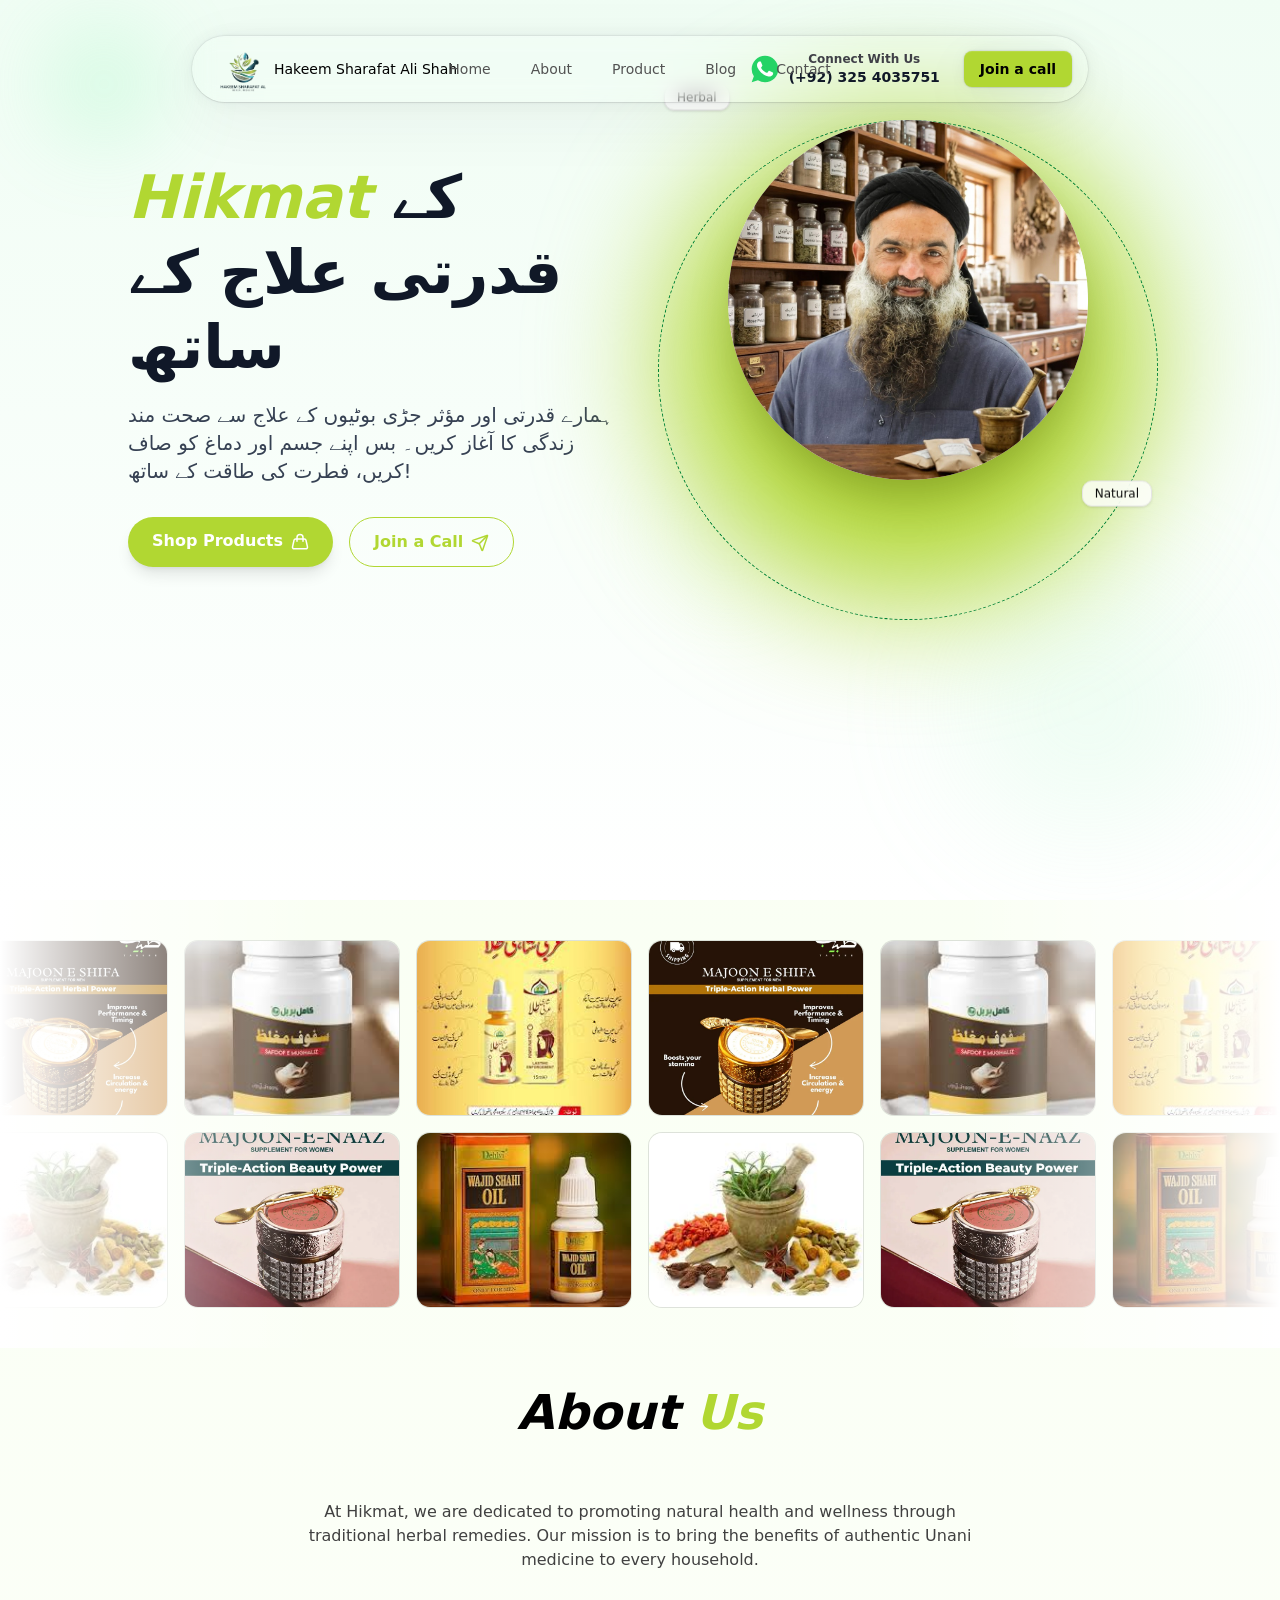
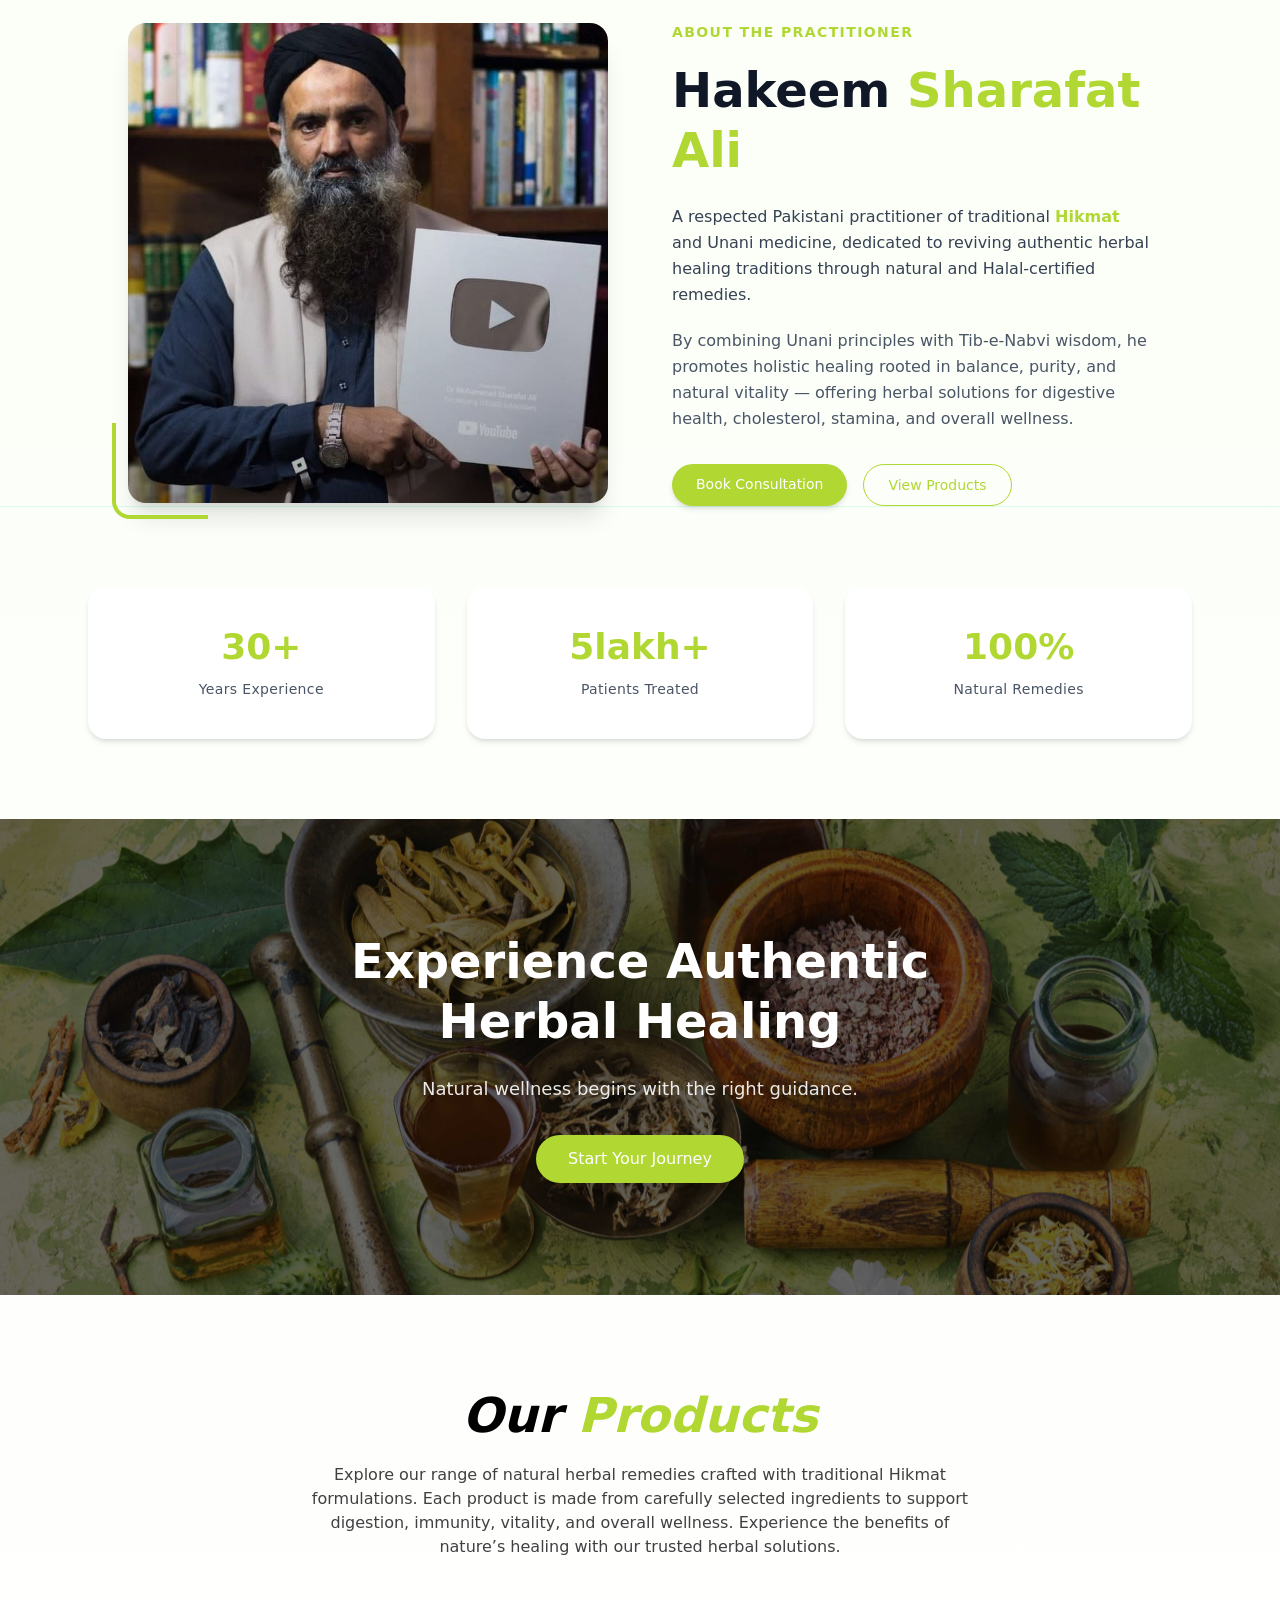
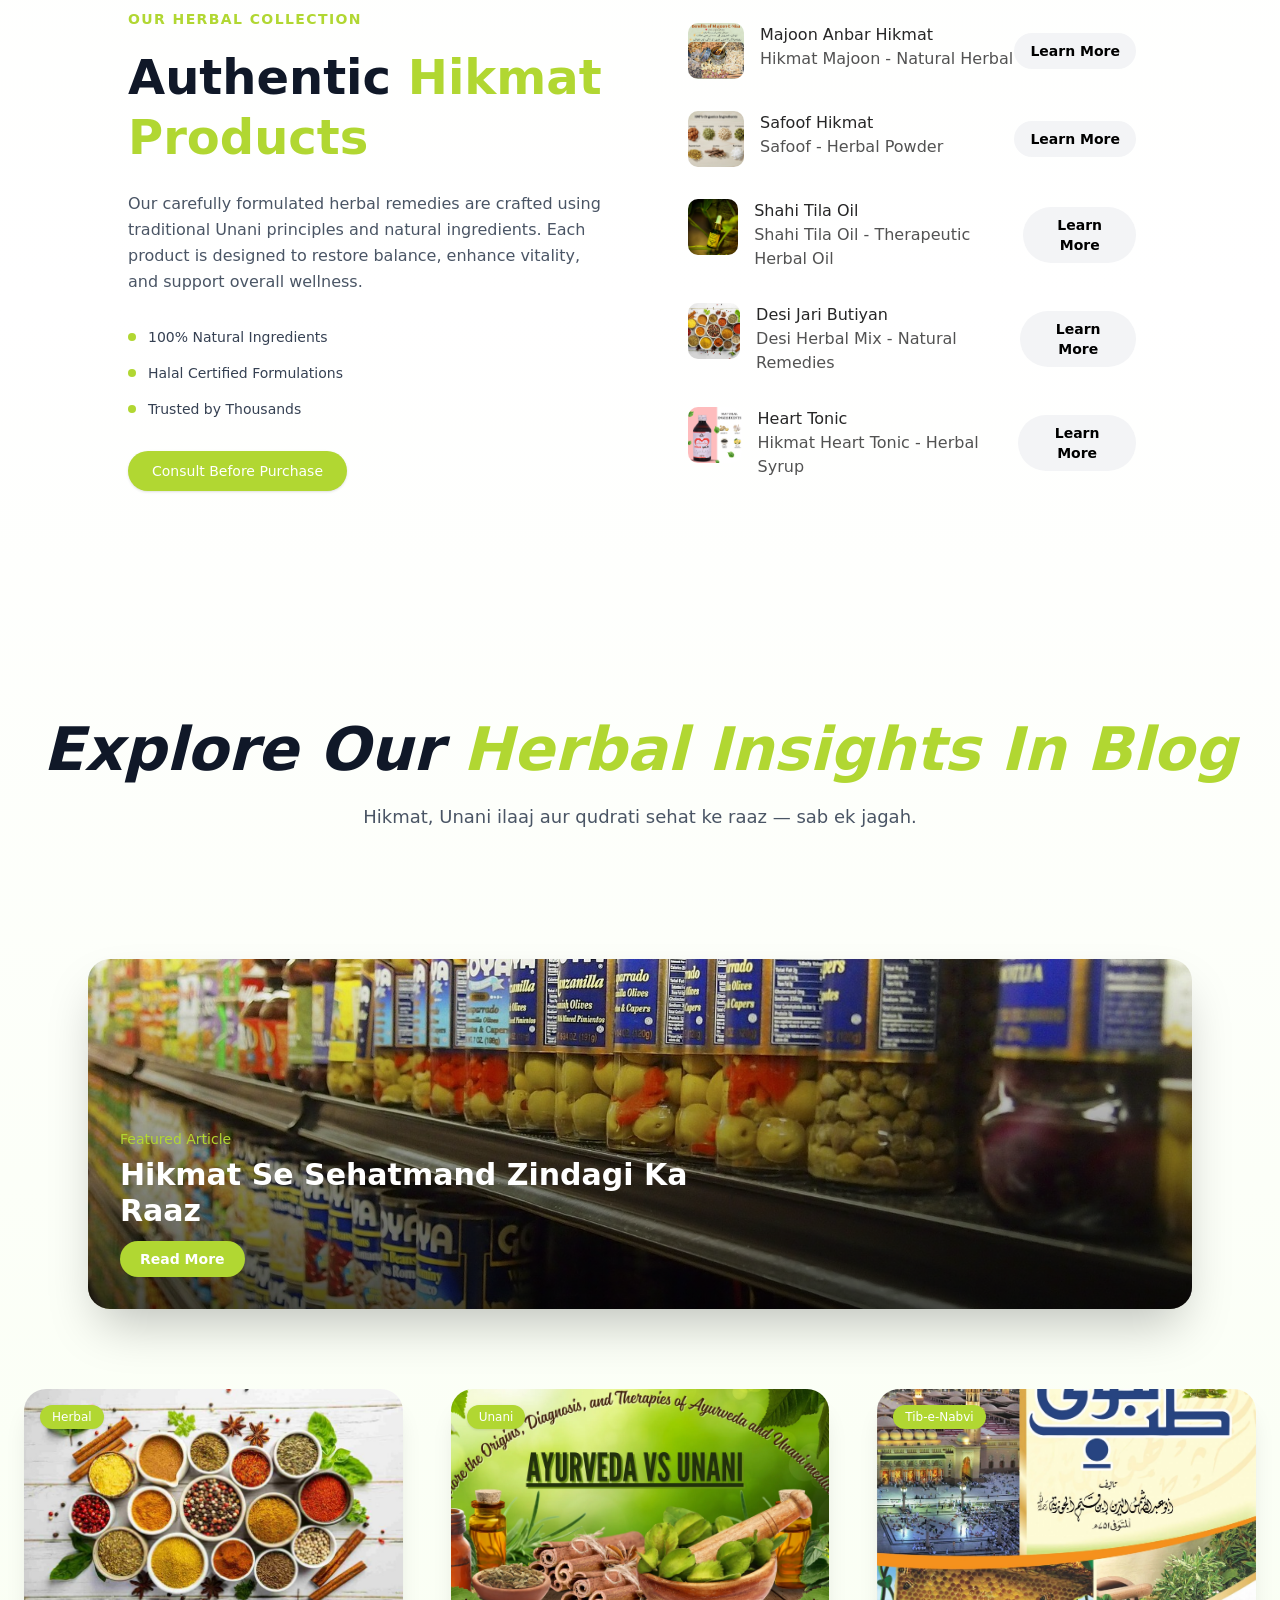
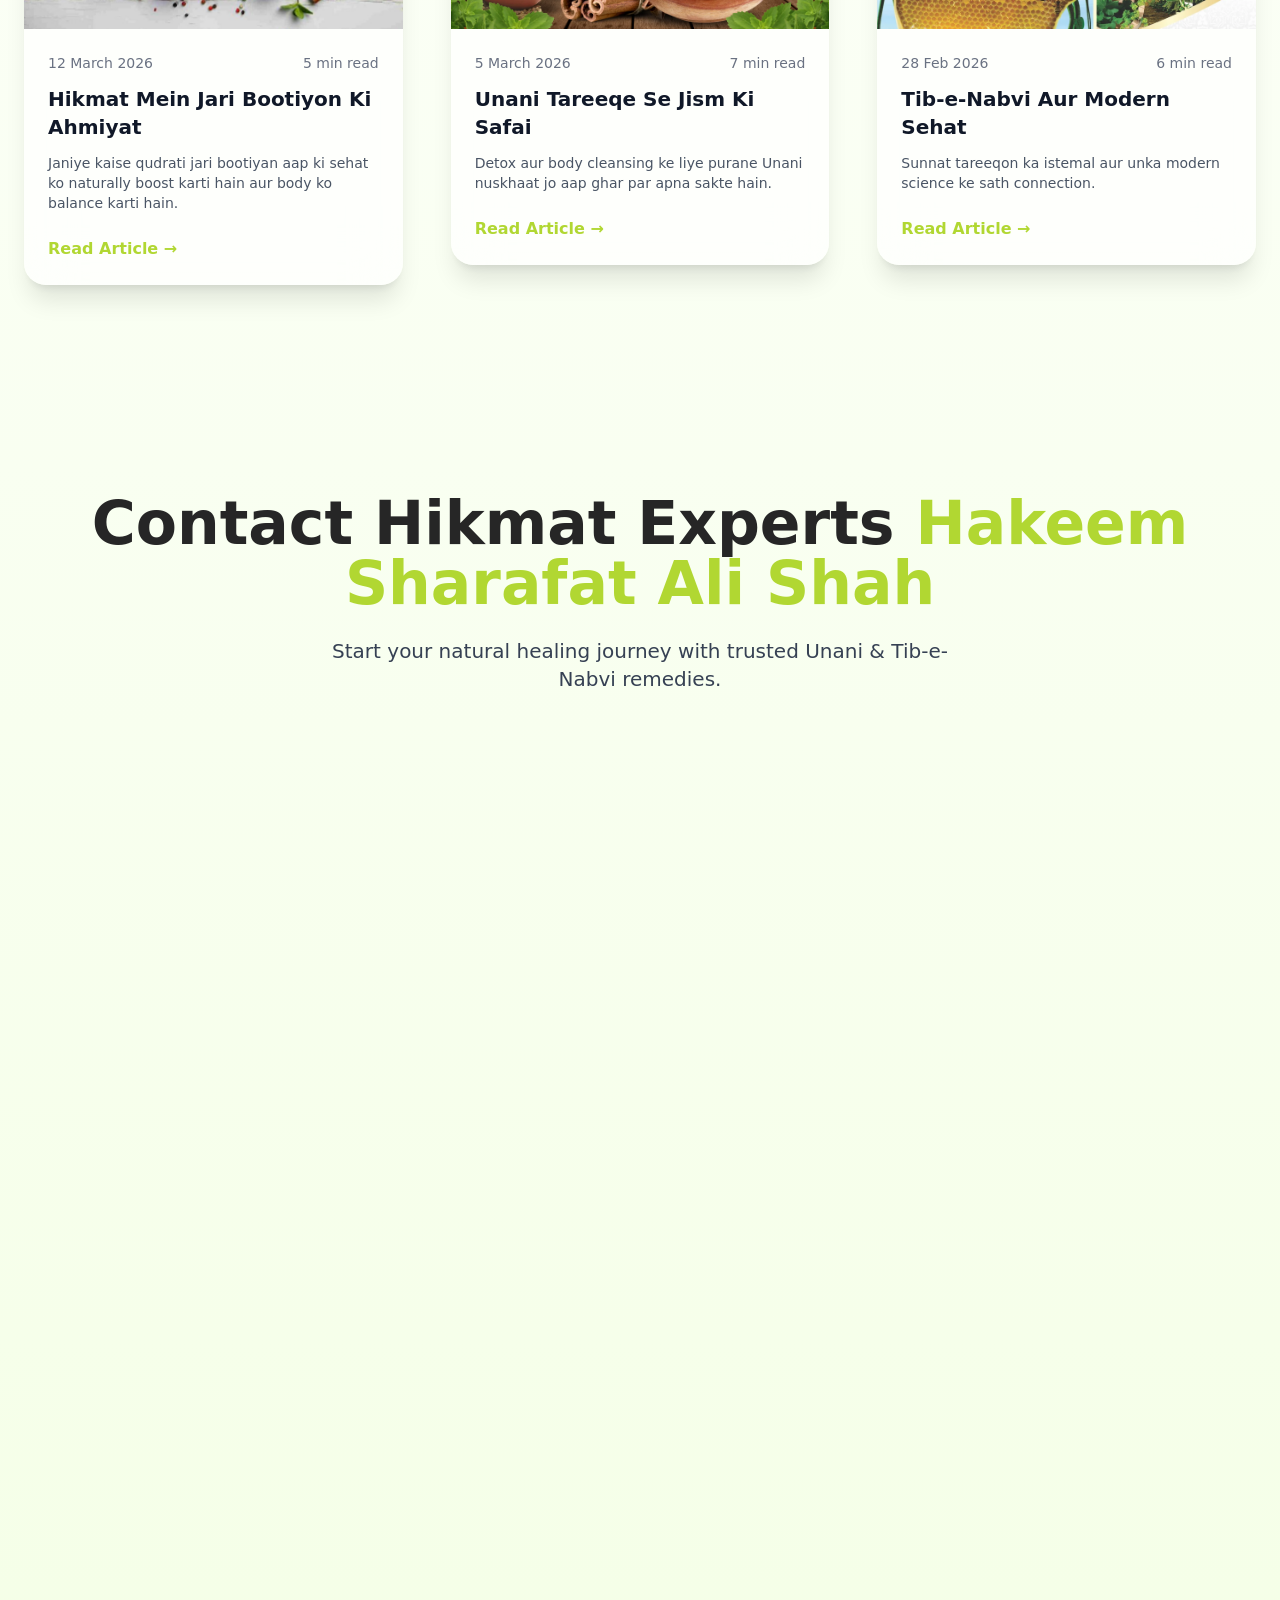
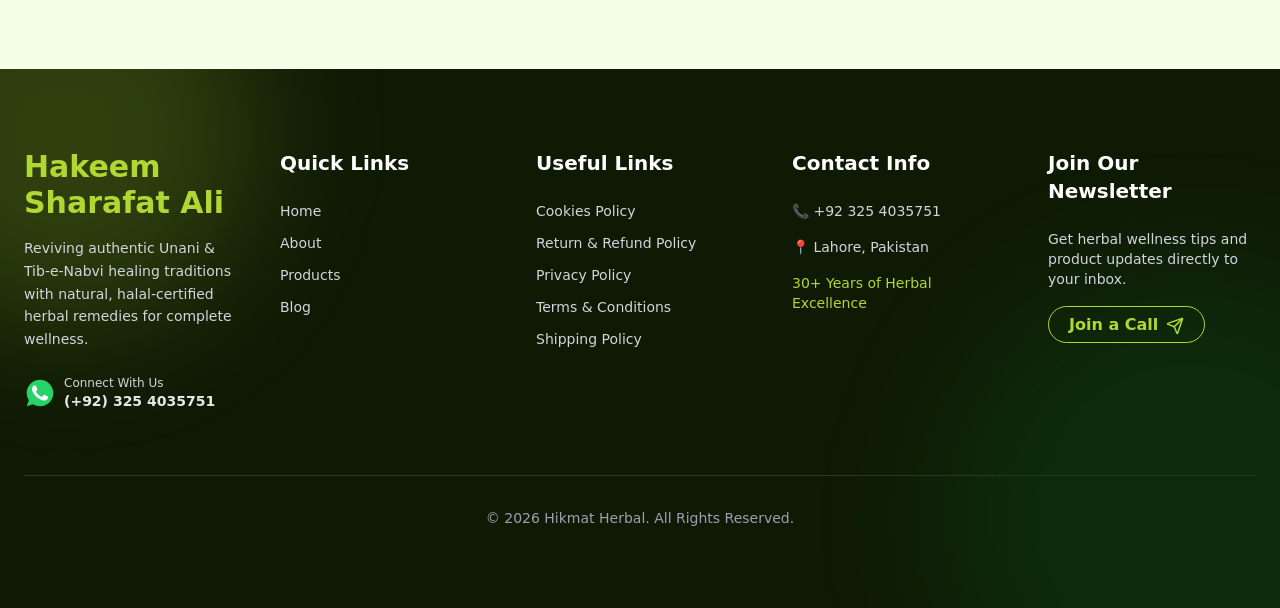
==== commit f22a1502: "Added again" ====
--- a/index.html
+++ b/index.html
@@ -1 +1 @@
-<!DOCTYPE html><!--5yPvsSQTfcrU8_GFDunjr--><html lang="en"><head><meta charSet="utf-8"/><meta name="viewport" content="width=device-width, initial-scale=1"/><link rel="preload" href="/_next/static/media/797e433ab948586e-s.p.dbea232f.woff2" as="font" crossorigin="" type="font/woff2"/><link rel="preload" href="/_next/static/media/caa3a2e1cccd8315-s.p.853070df.woff2" as="font" crossorigin="" type="font/woff2"/><link rel="preload" as="image" href="/img/logo3.png"/><link rel="preload" as="image" href="/img/Sharafat4.jpg"/><link rel="preload" as="image" href="/img/majoon.webp"/><link rel="preload" as="image" href="/img/safoof.jpeg"/><link rel="preload" as="image" href="/img/shahitila.jpeg"/><link rel="preload" as="image" href="/img/desi.jpeg"/><link rel="preload" as="image" href="/img/majoon2.webp"/><link rel="preload" as="image" href="/img/shahitila2.jpeg"/><link rel="preload" as="image" href="/img/unani2.jpg"/><link rel="preload" as="image" href="/img/majoon3.webp"/><link rel="stylesheet" href="/_next/static/chunks/81ec562348c8139e.css" data-precedence="next"/><link rel="stylesheet" href="/_next/static/chunks/0a6ff56d9459c219.css" data-precedence="next"/><link rel="preload" as="script" fetchPriority="low" href="/_next/static/chunks/f339e7060c6139ee.js"/><script src="/_next/static/chunks/806bdb8e4a6a9b95.js" async=""></script><script src="/_next/static/chunks/0381c808fbaec563.js" async=""></script><script src="/_next/static/chunks/aee6c7720838f8a2.js" async=""></script><script src="/_next/static/chunks/turbopack-c6f04c458f307bd7.js" async=""></script><script src="/_next/static/chunks/5462f06d91732714.js" async=""></script><script src="/_next/static/chunks/6f1b1e84d0f9e020.js" async=""></script><script src="/_next/static/chunks/fc93d0dda0599928.js" async=""></script><script src="/_next/static/chunks/f42b195a487b6abb.js" async=""></script><script src="/_next/static/chunks/ff1a16fafef87110.js" async=""></script><script src="/_next/static/chunks/d2be314c3ece3fbe.js" async=""></script><script src="/_next/static/chunks/e2a392e661b2e0a2.js" async=""></script><link rel="preload" as="image" href="/img/safoof3.webp"/><link rel="preload" as="image" href="/img/shahitila3.webp"/><link rel="preload" as="image" href="/img/desi2.jpg"/><link rel="preload" as="image" href="/img/heart.jpg"/><link rel="preload" as="image" href="/img/dawakhana2.jpeg"/><meta name="next-size-adjust" content=""/><title>Hikmat | Hakeem Sharafat Ali</title><meta name="description" content="Authentic Natural Herbal Treatments &amp; Hikmat Solutions"/><link rel="icon" href="/favicon.ico?favicon.dd51ce26.ico" sizes="461x461" type="image/x-icon"/><script src="/_next/static/chunks/a6dad97d9634a72d.js" noModule=""></script></head><body class="geist_a71539c9-module__T19VSG__variable geist_mono_8d43a2aa-module__8Li5zG__variable antialiased"><div hidden=""><!--$--><!--/$--></div><div class="relative min-h-screen overflow-hidden bg-gradient-to-b from-[#f8fff0] via-white to-[#f3ffe3]"><div class="absolute top-0 left-0 w-72 h-72 bg-green-300/30 blur-3xl rounded-full pointer-events-none"></div><div class="absolute bottom-0 right-0 w-96 h-96 bg-[#B1D732]/20 blur-3xl rounded-full pointer-events-none"></div><div class="relative w-full "><div class="fixed inset-x-0 top-4 z-[9999] w-full"><div class="relative z-[60] mx-auto hidden w-full max-w-7xl flex-row items-center justify-between self-start rounded-full bg-transparent px-4 py-1 lg:flex dark:bg-transparent" style="min-width:800px"><a href="#" class="relative z-20 mr-4 flex items-center space-x-2 px-2 py-1 text-sm font-normal text-black"><img src="/img/logo3.png" alt="logo" width="50" height="10"/><span class="font-medium text-black dark:text-white">Hakeem Sharafat Ali Shah</span></a><div class="absolute inset-0 hidden flex-1 flex-row items-center justify-center space-x-2 text-sm font-medium text-zinc-600 transition duration-200 hover:text-zinc-800 lg:flex lg:space-x-2"><a class="relative px-4 py-2 text-neutral-600 hover:text-black dark:text-neutral-300" href="/"><span class="relative z-20">Home</span></a><a class="relative px-4 py-2 text-neutral-600 hover:text-black dark:text-neutral-300" href="#about"><span class="relative z-20">About</span></a><a class="relative px-4 py-2 text-neutral-600 hover:text-black dark:text-neutral-300" href="#product"><span class="relative z-20">Product</span></a><a class="relative px-4 py-2 text-neutral-600 hover:text-black dark:text-neutral-300" href="#blog"><span class="relative z-20">Blog</span></a><a class="relative px-4 py-2 text-neutral-600 hover:text-black dark:text-neutral-300" href="#contact"><span class="relative z-20">Contact</span></a></div><div class="flex items-center gap-2"><a class="px-4 py-2 rounded-md button text-black text-sm font-bold relative cursor-pointer hover:-translate-y-0.5 transition duration-200 inline-block text-center bg-transparent shadow-none dark:text-white"> <div class="flex items-center space-x-2 text-sm"><a href="https://wa.me/923254035751" target="_blank" rel="noopener noreferrer"><svg xmlns="http://www.w3.org/2000/svg" class="w-8 h-8 hover:scale-110 transition-transform duration-300" viewBox="0 0 24 24"><path fill="#25D366" d="M12 2C6.486 2 2 6.486 2 12a9.93 9.93 0 0 0 1.64 5.48L2 22l4.7-1.61A9.93 9.93 0 0 0 12 22c5.514 0 10-4.486 10-10S17.514 2 12 2z"></path><path fill="#FFF" d="M17.472 14.382c-.297-.149-1.758-.867-2.03-.967-.273-.099-.472-.149-.67.149-.198.297-.768.967-.94 1.165-.173.198-.347.223-.644.074-.297-.149-1.255-.462-2.39-1.475-.883-.788-1.48-1.761-1.653-2.059-.173-.297-.018-.458.13-.606.134-.133.297-.347.446-.52.149-.173.198-.297.298-.495.099-.198.05-.372-.025-.52-.074-.149-.67-1.611-.918-2.205-.242-.579-.487-.5-.67-.51-.173-.007-.372-.009-.57-.009s-.52.074-.793.372c-.272.297-1.04 1.016-1.04 2.479s1.065 2.876 1.214 3.074c.149.198 2.099 3.205 5.088 4.495.712.307 1.268.491 1.701.628.714.227 1.363.195 1.877.118.572-.085 1.758-.718 2.007-1.413.248-.694.248-1.289.173-1.413-.074-.124-.272-.198-.57-.347z"></path></svg></a><a href="https://wa.me/923254035751" target="_blank" rel="noopener noreferrer"><p class="text-xs text-zinc-700">Connect With Us</p><p class="text-md font-semibold text-gray-900">(+92) 325 4035751</p></a></div></a><a href="tel:+923254035751" class="px-4 py-2 rounded-md button bg-[#B1D732] text-black text-sm font-bold relative cursor-pointer hover:-translate-y-0.5 transition duration-200 inline-block text-center shadow-[0_0_24px_rgba(34,_42,_53,_0.06),_0_1px_1px_rgba(0,_0,_0,_0.05),_0_0_0_1px_rgba(34,_42,_53,_0.04),_0_0_4px_rgba(34,_42,_53,_0.08),_0_16px_68px_rgba(47,_48,_55,_0.05),_0_1px_0_rgba(255,_255,_255,_0.1)_inset]">Join a call</a></div></div><div class="relative z-50 mx-auto flex w-full max-w-[calc(100vw-2rem)] flex-col items-center justify-between bg-transparent px-0 py-2 lg:hidden"><div class="flex w-full flex-row items-center justify-between"><a href="#" class="relative z-20 mr-4 flex items-center space-x-2 px-2 py-1 text-sm font-normal text-black"><img src="/img/logo3.png" alt="logo" width="50" height="10"/><span class="font-medium text-black dark:text-white">Hakeem Sharafat Ali Shah</span></a><svg xmlns="http://www.w3.org/2000/svg" width="24" height="24" viewBox="0 0 24 24" fill="none" stroke="currentColor" stroke-width="2" stroke-linecap="round" stroke-linejoin="round" class="tabler-icon tabler-icon-menu-2 text-black dark:text-white"><path d="M4 6l16 0"></path><path d="M4 12l16 0"></path><path d="M4 18l16 0"></path></svg></div></div></div></div><main class="relative z-10"><div><section id="/" class="relative w-full min-h-screen lg:h-screen overflow-hidden bg-gradient-to-b from-green-50 to-white"><div class="relative z-10 flex flex-col lg:flex-row items-start justify-start h-full max-w-7xl mx-auto px-6 md:px-16 lg:px-32 gap-12"><div class="flex-1 flex flex-col items-start justify-center mt-16 lg:mt-0" style="opacity:0;transform:translateX(-50px)"><h1 class="text-4xl mt-10 lg:mt-40 md:text-5xl lg:text-6xl font-extrabold text-gray-900 leading-tight mb-4"><span class="text-[#B1D732] italic">Hikmat</span> کے قدرتی علاج کے ساتھ</h1><p class="text-lg md:text-xl text-gray-700 mb-8 max-w-xl">ہمارے قدرتی اور مؤثر جڑی بوٹیوں کے علاج سے صحت مند زندگی کا آغاز کریں۔ بس اپنے جسم اور دماغ کو صاف کریں، فطرت کی طاقت کے ساتھ!</p><div class="flex flex-col sm:flex-row gap-4"><a href="#product" class="px-6 py-3 rounded-full bg-[#B1D732] text-white font-semibold shadow-lg hover:scale-105 hover:bg-[#839e28] transition transform">Shop Products<svg xmlns="http://www.w3.org/2000/svg" width="18" height="18" viewBox="0 0 24 24" fill="none" stroke="currentColor" stroke-width="2" stroke-linecap="round" stroke-linejoin="round" class="lucide lucide-handbag inline-block ml-2" aria-hidden="true"><path d="M2.048 18.566A2 2 0 0 0 4 21h16a2 2 0 0 0 1.952-2.434l-2-9A2 2 0 0 0 18 8H6a2 2 0 0 0-1.952 1.566z"></path><path d="M8 11V6a4 4 0 0 1 8 0v5"></path></svg></a><a href="tel:+923254035751" target="_blank" rel="noopener noreferrer" class="px-6 py-3 rounded-full border border-[#B1D732] text-[#B1D732] font-semibold hover:scale-105 hover:bg-[#839e28] hover:text-white transition transform">Join a Call<svg xmlns="http://www.w3.org/2000/svg" width="18" height="18" viewBox="0 0 24 24" fill="none" stroke="currentColor" stroke-width="2" stroke-linecap="round" stroke-linejoin="round" class="lucide lucide-send inline-block ml-2" aria-hidden="true"><path d="M14.536 21.686a.5.5 0 0 0 .937-.024l6.5-19a.496.496 0 0 0-.635-.635l-19 6.5a.5.5 0 0 0-.024.937l7.93 3.18a2 2 0 0 1 1.112 1.11z"></path><path d="m21.854 2.147-10.94 10.939"></path></svg></a></div></div><div class="flex-1 relative flex justify-center mt-10 lg:mt-30 items-start" style="opacity:0;transform:translateX(50px) scale(0.85)"><div class="absolute top-0 h-[350px] w-[350px] md:h-[480px] md:w-[480px] rounded-full bg-[#B1D732] blur-3xl"></div><div class="absolute top-0 h-[360px] w-[360px] md:h-[500px] md:w-[500px] rounded-full border border-dashed border-green-700"></div><div class="relative h-[280px] w-[280px] md:h-[380px] md:w-[380px] rounded-full bg-white shadow-2xl overflow-hidden hover:scale-105 transition transform"><img alt="Hikmat Herbs" decoding="async" data-nimg="fill" class="object-cover object-top" style="position:absolute;height:100%;width:100%;left:0;top:0;right:0;bottom:0;color:transparent" src="/img/Sharafat4.jpg"/></div><div class="absolute -top-8 left-0 rounded-lg border bg-white/80 backdrop-blur px-3 py-1 text-xs shadow">Herbal</div><div class="absolute -bottom-6 right-0 rounded-lg border bg-white/80 backdrop-blur px-3 py-1 text-xs shadow">Natural</div></div></div><div class="absolute top-10 left-10 w-32 h-32 bg-green-300 rounded-full opacity-20 blur-2xl"></div><div class="absolute bottom-20 right-16 w-64 h-64 bg-green-200 rounded-full opacity-20 blur-3xl"></div><div class="absolute top-1/2 left-1/2 w-40 h-40 bg-green-100 rounded-full opacity-10 blur-2xl"></div></section><div class="relative flex w-full flex-col items-center justify-center overflow-hidden py-8" data-aos="fade-up"><div class="group flex [gap:var(--gap)] overflow-hidden p-2 [--gap:1rem] flex-row [--duration:20s]"><div class="flex shrink-0 justify-around [gap:var(--gap)] animate-marquee flex-row group-hover:[animation-play-state:paused]"><figure class="relative h-44 w-54 cursor-pointer overflow-hidden rounded-xl border border-gray-950/[.1] bg-gray-950/[.01] hover:bg-gray-950/[.05] dark:border-gray-50/[.1] dark:bg-gray-50/[.10] dark:hover:bg-gray-50/[.15]" data-aos="zoom-in"><img class="h-full w-full object-cover" alt="Avatar" src="/img/majoon.webp"/></figure><figure class="relative h-44 w-54 cursor-pointer overflow-hidden rounded-xl border border-gray-950/[.1] bg-gray-950/[.01] hover:bg-gray-950/[.05] dark:border-gray-50/[.1] dark:bg-gray-50/[.10] dark:hover:bg-gray-50/[.15]" data-aos="zoom-in"><img class="h-full w-full object-cover" alt="Avatar" src="/img/safoof.jpeg"/></figure><figure class="relative h-44 w-54 cursor-pointer overflow-hidden rounded-xl border border-gray-950/[.1] bg-gray-950/[.01] hover:bg-gray-950/[.05] dark:border-gray-50/[.1] dark:bg-gray-50/[.10] dark:hover:bg-gray-50/[.15]" data-aos="zoom-in"><img class="h-full w-full object-cover" alt="Avatar" src="/img/shahitila.jpeg"/></figure></div><div class="flex shrink-0 justify-around [gap:var(--gap)] animate-marquee flex-row group-hover:[animation-play-state:paused]"><figure class="relative h-44 w-54 cursor-pointer overflow-hidden rounded-xl border border-gray-950/[.1] bg-gray-950/[.01] hover:bg-gray-950/[.05] dark:border-gray-50/[.1] dark:bg-gray-50/[.10] dark:hover:bg-gray-50/[.15]" data-aos="zoom-in"><img class="h-full w-full object-cover" alt="Avatar" src="/img/majoon.webp"/></figure><figure class="relative h-44 w-54 cursor-pointer overflow-hidden rounded-xl border border-gray-950/[.1] bg-gray-950/[.01] hover:bg-gray-950/[.05] dark:border-gray-50/[.1] dark:bg-gray-50/[.10] dark:hover:bg-gray-50/[.15]" data-aos="zoom-in"><img class="h-full w-full object-cover" alt="Avatar" src="/img/safoof.jpeg"/></figure><figure class="relative h-44 w-54 cursor-pointer overflow-hidden rounded-xl border border-gray-950/[.1] bg-gray-950/[.01] hover:bg-gray-950/[.05] dark:border-gray-50/[.1] dark:bg-gray-50/[.10] dark:hover:bg-gray-50/[.15]" data-aos="zoom-in"><img class="h-full w-full object-cover" alt="Avatar" src="/img/shahitila.jpeg"/></figure></div><div class="flex shrink-0 justify-around [gap:var(--gap)] animate-marquee flex-row group-hover:[animation-play-state:paused]"><figure class="relative h-44 w-54 cursor-pointer overflow-hidden rounded-xl border border-gray-950/[.1] bg-gray-950/[.01] hover:bg-gray-950/[.05] dark:border-gray-50/[.1] dark:bg-gray-50/[.10] dark:hover:bg-gray-50/[.15]" data-aos="zoom-in"><img class="h-full w-full object-cover" alt="Avatar" src="/img/majoon.webp"/></figure><figure class="relative h-44 w-54 cursor-pointer overflow-hidden rounded-xl border border-gray-950/[.1] bg-gray-950/[.01] hover:bg-gray-950/[.05] dark:border-gray-50/[.1] dark:bg-gray-50/[.10] dark:hover:bg-gray-50/[.15]" data-aos="zoom-in"><img class="h-full w-full object-cover" alt="Avatar" src="/img/safoof.jpeg"/></figure><figure class="relative h-44 w-54 cursor-pointer overflow-hidden rounded-xl border border-gray-950/[.1] bg-gray-950/[.01] hover:bg-gray-950/[.05] dark:border-gray-50/[.1] dark:bg-gray-50/[.10] dark:hover:bg-gray-50/[.15]" data-aos="zoom-in"><img class="h-full w-full object-cover" alt="Avatar" src="/img/shahitila.jpeg"/></figure></div><div class="flex shrink-0 justify-around [gap:var(--gap)] animate-marquee flex-row group-hover:[animation-play-state:paused]"><figure class="relative h-44 w-54 cursor-pointer overflow-hidden rounded-xl border border-gray-950/[.1] bg-gray-950/[.01] hover:bg-gray-950/[.05] dark:border-gray-50/[.1] dark:bg-gray-50/[.10] dark:hover:bg-gray-50/[.15]" data-aos="zoom-in"><img class="h-full w-full object-cover" alt="Avatar" src="/img/majoon.webp"/></figure><figure class="relative h-44 w-54 cursor-pointer overflow-hidden rounded-xl border border-gray-950/[.1] bg-gray-950/[.01] hover:bg-gray-950/[.05] dark:border-gray-50/[.1] dark:bg-gray-50/[.10] dark:hover:bg-gray-50/[.15]" data-aos="zoom-in"><img class="h-full w-full object-cover" alt="Avatar" src="/img/safoof.jpeg"/></figure><figure class="relative h-44 w-54 cursor-pointer overflow-hidden rounded-xl border border-gray-950/[.1] bg-gray-950/[.01] hover:bg-gray-950/[.05] dark:border-gray-50/[.1] dark:bg-gray-50/[.10] dark:hover:bg-gray-50/[.15]" data-aos="zoom-in"><img class="h-full w-full object-cover" alt="Avatar" src="/img/shahitila.jpeg"/></figure></div></div><div class="group flex [gap:var(--gap)] overflow-hidden p-2 [--gap:1rem] flex-row [--duration:20s]"><div class="flex shrink-0 justify-around [gap:var(--gap)] animate-marquee flex-row group-hover:[animation-play-state:paused] [animation-direction:reverse]"><figure class="relative h-44 w-54 cursor-pointer overflow-hidden rounded-xl border border-gray-950/[.1] bg-gray-950/[.01] hover:bg-gray-950/[.05] dark:border-gray-50/[.1] dark:bg-gray-50/[.10] dark:hover:bg-gray-50/[.15]" data-aos="zoom-in"><img class="h-full w-full object-cover" alt="Avatar" src="/img/desi.jpeg"/></figure><figure class="relative h-44 w-54 cursor-pointer overflow-hidden rounded-xl border border-gray-950/[.1] bg-gray-950/[.01] hover:bg-gray-950/[.05] dark:border-gray-50/[.1] dark:bg-gray-50/[.10] dark:hover:bg-gray-50/[.15]" data-aos="zoom-in"><img class="h-full w-full object-cover" alt="Avatar" src="/img/majoon2.webp"/></figure><figure class="relative h-44 w-54 cursor-pointer overflow-hidden rounded-xl border border-gray-950/[.1] bg-gray-950/[.01] hover:bg-gray-950/[.05] dark:border-gray-50/[.1] dark:bg-gray-50/[.10] dark:hover:bg-gray-50/[.15]" data-aos="zoom-in"><img class="h-full w-full object-cover" alt="Avatar" src="/img/shahitila2.jpeg"/></figure></div><div class="flex shrink-0 justify-around [gap:var(--gap)] animate-marquee flex-row group-hover:[animation-play-state:paused] [animation-direction:reverse]"><figure class="relative h-44 w-54 cursor-pointer overflow-hidden rounded-xl border border-gray-950/[.1] bg-gray-950/[.01] hover:bg-gray-950/[.05] dark:border-gray-50/[.1] dark:bg-gray-50/[.10] dark:hover:bg-gray-50/[.15]" data-aos="zoom-in"><img class="h-full w-full object-cover" alt="Avatar" src="/img/desi.jpeg"/></figure><figure class="relative h-44 w-54 cursor-pointer overflow-hidden rounded-xl border border-gray-950/[.1] bg-gray-950/[.01] hover:bg-gray-950/[.05] dark:border-gray-50/[.1] dark:bg-gray-50/[.10] dark:hover:bg-gray-50/[.15]" data-aos="zoom-in"><img class="h-full w-full object-cover" alt="Avatar" src="/img/majoon2.webp"/></figure><figure class="relative h-44 w-54 cursor-pointer overflow-hidden rounded-xl border border-gray-950/[.1] bg-gray-950/[.01] hover:bg-gray-950/[.05] dark:border-gray-50/[.1] dark:bg-gray-50/[.10] dark:hover:bg-gray-50/[.15]" data-aos="zoom-in"><img class="h-full w-full object-cover" alt="Avatar" src="/img/shahitila2.jpeg"/></figure></div><div class="flex shrink-0 justify-around [gap:var(--gap)] animate-marquee flex-row group-hover:[animation-play-state:paused] [animation-direction:reverse]"><figure class="relative h-44 w-54 cursor-pointer overflow-hidden rounded-xl border border-gray-950/[.1] bg-gray-950/[.01] hover:bg-gray-950/[.05] dark:border-gray-50/[.1] dark:bg-gray-50/[.10] dark:hover:bg-gray-50/[.15]" data-aos="zoom-in"><img class="h-full w-full object-cover" alt="Avatar" src="/img/desi.jpeg"/></figure><figure class="relative h-44 w-54 cursor-pointer overflow-hidden rounded-xl border border-gray-950/[.1] bg-gray-950/[.01] hover:bg-gray-950/[.05] dark:border-gray-50/[.1] dark:bg-gray-50/[.10] dark:hover:bg-gray-50/[.15]" data-aos="zoom-in"><img class="h-full w-full object-cover" alt="Avatar" src="/img/majoon2.webp"/></figure><figure class="relative h-44 w-54 cursor-pointer overflow-hidden rounded-xl border border-gray-950/[.1] bg-gray-950/[.01] hover:bg-gray-950/[.05] dark:border-gray-50/[.1] dark:bg-gray-50/[.10] dark:hover:bg-gray-50/[.15]" data-aos="zoom-in"><img class="h-full w-full object-cover" alt="Avatar" src="/img/shahitila2.jpeg"/></figure></div><div class="flex shrink-0 justify-around [gap:var(--gap)] animate-marquee flex-row group-hover:[animation-play-state:paused] [animation-direction:reverse]"><figure class="relative h-44 w-54 cursor-pointer overflow-hidden rounded-xl border border-gray-950/[.1] bg-gray-950/[.01] hover:bg-gray-950/[.05] dark:border-gray-50/[.1] dark:bg-gray-50/[.10] dark:hover:bg-gray-50/[.15]" data-aos="zoom-in"><img class="h-full w-full object-cover" alt="Avatar" src="/img/desi.jpeg"/></figure><figure class="relative h-44 w-54 cursor-pointer overflow-hidden rounded-xl border border-gray-950/[.1] bg-gray-950/[.01] hover:bg-gray-950/[.05] dark:border-gray-50/[.1] dark:bg-gray-50/[.10] dark:hover:bg-gray-50/[.15]" data-aos="zoom-in"><img class="h-full w-full object-cover" alt="Avatar" src="/img/majoon2.webp"/></figure><figure class="relative h-44 w-54 cursor-pointer overflow-hidden rounded-xl border border-gray-950/[.1] bg-gray-950/[.01] hover:bg-gray-950/[.05] dark:border-gray-50/[.1] dark:bg-gray-50/[.10] dark:hover:bg-gray-50/[.15]" data-aos="zoom-in"><img class="h-full w-full object-cover" alt="Avatar" src="/img/shahitila2.jpeg"/></figure></div></div><div class="pointer-events-none absolute inset-y-0 left-0 w-1/4 bg-gradient-to-r from-background"></div><div class="pointer-events-none absolute inset-y-0 right-0 w-1/4 bg-gradient-to-l from-background"></div></div><section id="about" class="relative overflow-hidden"><div class="flex items-center justify-center gap-4 mb-6 relative py-10 z-10"><h2 class="text-5xl font-extrabold italic text-black whitespace-nowrap">About <span class="text-[#B1D732]">Us</span></h2></div><p class="text-center text-neutral-700 mb-12 max-w-2xl mx-auto">At Hikmat, we are dedicated to promoting natural health and wellness through traditional herbal remedies. Our mission is to bring the benefits of authentic Unani medicine to every household.</p><section class="relative max-w-7xl mx-auto px-6 md:px-16 lg:px-32 "><div class="grid lg:grid-cols-2 gap-16 items-center"><div class="relative" style="opacity:0;transform:translateX(-40px)"><div class="relative w-full h-[480px] rounded-2xl overflow-hidden shadow-xl"><img alt="Hakeem Sharafat Ali" loading="lazy" decoding="async" data-nimg="fill" class="object-cover object-top hover:scale-105 transition duration-700" style="position:absolute;height:100%;width:100%;left:0;top:0;right:0;bottom:0;color:transparent" src="/img/about.jpeg"/><div class="absolute inset-0 bg-gradient-to-t from-black/30 to-transparent"></div></div><div class="absolute -bottom-4 -left-4 w-24 h-24 border-l-4 border-b-4 border-[#B1D732] rounded-bl-2xl"></div></div><div style="opacity:0;transform:translateX(40px)"><span class="text-sm tracking-widest uppercase text-[#B1D732] font-semibold">About The Practitioner</span><h1 class="text-4xl md:text-5xl font-bold text-gray-900 mt-4 mb-6 leading-tight">Hakeem <span class="text-[#B1D732]">Sharafat Ali</span></h1><p class="text-gray-700 leading-relaxed mb-5">A respected Pakistani practitioner of traditional<!-- --> <span class="font-semibold text-[#B1D732]">Hikmat</span> and Unani medicine, dedicated to reviving authentic herbal healing traditions through natural and Halal-certified remedies.</p><p class="text-gray-600 leading-relaxed mb-8">By combining Unani principles with Tib-e-Nabvi wisdom, he promotes holistic healing rooted in balance, purity, and natural vitality — offering herbal solutions for digestive health, cholesterol, stamina, and overall wellness.</p><div class="flex flex-wrap gap-4"><a href="https://wa.me/923254035751" target="_blank" rel="noopener noreferrer" class="px-6 py-2.5 text-sm bg-[#B1D732] text-white font-medium rounded-full shadow-md hover:shadow-lg hover:scale-105 transition">Book Consultation</a><a href="#" class="px-6 py-2.5 text-sm border border-[#B1D732] text-[#B1D732] font-medium rounded-full hover:bg-[#B1D732] hover:text-white transition">View Products</a></div></div></div></section><section class="py-20 border-t border-green-100"><div class="max-w-6xl mx-auto px-6 grid md:grid-cols-3 gap-8 text-center"><div class="p-10 rounded-2xl bg-white shadow-md"><h3 class="text-4xl font-bold text-[#B1D732] mb-3">30+</h3><p class="text-gray-600 text-sm tracking-wide">Years Experience</p></div><div class="p-10 rounded-2xl bg-white shadow-md"><h3 class="text-4xl font-bold text-[#B1D732] mb-3">5lakh+</h3><p class="text-gray-600 text-sm tracking-wide">Patients Treated</p></div><div class="p-10 rounded-2xl bg-white shadow-md"><h3 class="text-4xl font-bold text-[#B1D732] mb-3">100%</h3><p class="text-gray-600 text-sm tracking-wide">Natural Remedies</p></div></div></section><section class="relative py-28 text-center text-white overflow-hidden"><img alt="Herbal Healing Background" decoding="async" data-nimg="fill" class="object-cover" style="position:absolute;height:100%;width:100%;left:0;top:0;right:0;bottom:0;color:transparent" src="/img/unani2.jpg"/><div class="absolute inset-0 bg-black/60"></div><div class="relative z-10 max-w-3xl mx-auto px-6"><h2 class="text-4xl md:text-5xl font-semibold mb-6 leading-tight">Experience Authentic Herbal Healing</h2><p class="mb-8 text-lg opacity-90">Natural wellness begins with the right guidance.</p><a href="https://wa.me/923254035751" target="_blank" rel="noopener noreferrer" class="inline-block px-8 py-3 bg-[#B1D732] text-white font-medium rounded-full shadow-lg hover:scale-105 transition duration-300">Start Your Journey</a></div></section></section><section id="product" class="max-w-7xl mx-auto px-6 md:px-16 lg:px-32 py-24"><div class="flex items-center justify-center gap-4 mb-6 relative z-10"><h2 class="text-5xl font-extrabold italic text-black whitespace-nowrap">Our <span class="text-[#B1D732]">Products</span></h2></div><p class="text-center text-neutral-700 mb-12 max-w-2xl mx-auto">Explore our range of natural herbal remedies crafted with traditional Hikmat formulations. Each product is made from carefully selected ingredients to support digestion, immunity, vitality, and overall wellness. Experience the benefits of nature’s healing with our trusted herbal solutions.</p><div class="grid lg:grid-cols-2 gap-16 items-start"><div style="opacity:0;transform:translateX(-40px)"><span class="text-sm tracking-widest uppercase text-[#B1D732] font-semibold">Our Herbal Collection</span><h2 class="text-4xl md:text-5xl font-bold text-gray-900 mt-4 mb-6 leading-tight">Authentic <span class="text-[#B1D732]">Hikmat Products</span></h2><p class="text-gray-600 leading-relaxed mb-8">Our carefully formulated herbal remedies are crafted using traditional Unani principles and natural ingredients. Each product is designed to restore balance, enhance vitality, and support overall wellness.</p><div class="space-y-4 mb-8"><div class="flex items-center gap-3"><div class="h-2 w-2 bg-[#B1D732] rounded-full"></div><p class="text-gray-700 text-sm">100% Natural Ingredients</p></div><div class="flex items-center gap-3"><div class="h-2 w-2 bg-[#B1D732] rounded-full"></div><p class="text-gray-700 text-sm">Halal Certified Formulations</p></div><div class="flex items-center gap-3"><div class="h-2 w-2 bg-[#B1D732] rounded-full"></div><p class="text-gray-700 text-sm">Trusted by Thousands</p></div></div><a href="https://wa.me/923254035751" target="_blank" rel="noopener noreferrer" class="inline-block px-6 py-2.5 text-sm bg-[#B1D732] text-white rounded-full shadow hover:scale-105 transition">Consult Before Purchase</a></div><div style="opacity:0;transform:translateX(40px)"><ul class="max-w-2xl mx-auto w-full gap-4"><div class="p-4 flex flex-col md:flex-row justify-between items-center hover:bg-neutral-50 dark:hover:bg-neutral-800 rounded-xl cursor-pointer"><div class="flex gap-4 flex-col md:flex-row "><div><img width="100" height="100" src="/img/majoon3.webp" alt="Majoon Anbar Hikmat" class="h-40 w-40 md:h-14 md:w-14 rounded-lg object-cover object-top"/></div><div class=""><h3 class="font-medium text-neutral-800 dark:text-neutral-200 text-center md:text-left">Majoon Anbar Hikmat</h3><p class="text-neutral-600 dark:text-neutral-400 text-center md:text-left">Hikmat Majoon - Natural Herbal</p></div></div><button class="px-4 py-2 text-sm rounded-full font-bold bg-gray-100 hover:bg-[#B1D732] hover:text-white text-black mt-4 md:mt-0">Learn More</button></div><div class="p-4 flex flex-col md:flex-row justify-between items-center hover:bg-neutral-50 dark:hover:bg-neutral-800 rounded-xl cursor-pointer"><div class="flex gap-4 flex-col md:flex-row "><div><img width="100" height="100" src="/img/safoof3.webp" alt="Safoof Hikmat" class="h-40 w-40 md:h-14 md:w-14 rounded-lg object-cover object-top"/></div><div class=""><h3 class="font-medium text-neutral-800 dark:text-neutral-200 text-center md:text-left">Safoof Hikmat</h3><p class="text-neutral-600 dark:text-neutral-400 text-center md:text-left"> Safoof - Herbal Powder</p></div></div><button class="px-4 py-2 text-sm rounded-full font-bold bg-gray-100 hover:bg-[#B1D732] hover:text-white text-black mt-4 md:mt-0">Learn More</button></div><div class="p-4 flex flex-col md:flex-row justify-between items-center hover:bg-neutral-50 dark:hover:bg-neutral-800 rounded-xl cursor-pointer"><div class="flex gap-4 flex-col md:flex-row "><div><img width="100" height="100" src="/img/shahitila3.webp" alt="Shahi Tila Oil" class="h-40 w-40 md:h-14 md:w-14 rounded-lg object-cover object-top"/></div><div class=""><h3 class="font-medium text-neutral-800 dark:text-neutral-200 text-center md:text-left">Shahi Tila Oil</h3><p class="text-neutral-600 dark:text-neutral-400 text-center md:text-left">Shahi Tila Oil - Therapeutic Herbal Oil</p></div></div><button class="px-4 py-2 text-sm rounded-full font-bold bg-gray-100 hover:bg-[#B1D732] hover:text-white text-black mt-4 md:mt-0">Learn More</button></div><div class="p-4 flex flex-col md:flex-row justify-between items-center hover:bg-neutral-50 dark:hover:bg-neutral-800 rounded-xl cursor-pointer"><div class="flex gap-4 flex-col md:flex-row "><div><img width="100" height="100" src="/img/desi2.jpg" alt="Desi Jari Butiyan" class="h-40 w-40 md:h-14 md:w-14 rounded-lg object-cover object-top"/></div><div class=""><h3 class="font-medium text-neutral-800 dark:text-neutral-200 text-center md:text-left">Desi Jari Butiyan</h3><p class="text-neutral-600 dark:text-neutral-400 text-center md:text-left">Desi Herbal Mix - Natural Remedies</p></div></div><button class="px-4 py-2 text-sm rounded-full font-bold bg-gray-100 hover:bg-[#B1D732] hover:text-white text-black mt-4 md:mt-0">Learn More</button></div><div class="p-4 flex flex-col md:flex-row justify-between items-center hover:bg-neutral-50 dark:hover:bg-neutral-800 rounded-xl cursor-pointer"><div class="flex gap-4 flex-col md:flex-row "><div><img width="100" height="100" src="/img/heart.jpg" alt="Heart Tonic" class="h-40 w-40 md:h-14 md:w-14 rounded-lg object-cover object-top"/></div><div class=""><h3 class="font-medium text-neutral-800 dark:text-neutral-200 text-center md:text-left">Heart Tonic</h3><p class="text-neutral-600 dark:text-neutral-400 text-center md:text-left">Hikmat Heart Tonic - Herbal Syrup</p></div></div><button class="px-4 py-2 text-sm rounded-full font-bold bg-gray-100 hover:bg-[#B1D732] hover:text-white text-black mt-4 md:mt-0">Learn More</button></div></ul></div></div></section><section id="blog" class=" min-h-screen"><section class="relative py-32 text-center overflow-hidden"><div class="absolute -top-20 left-0 w-40 h-40  rounded-full blur-3xl opacity-30"></div><div class="absolute bottom-0 right-0 w-60 h-60  rounded-full blur-3xl"></div><h1 class="text-4xl italic md:text-6xl font-extrabold text-gray-900" style="opacity:0;transform:translateY(-30px)">Explore Our <span class="text-[#B1D732]">Herbal Insights In Blog</span></h1><p class="mt-6 text-gray-600 max-w-2xl mx-auto text-lg">Hikmat, Unani ilaaj aur qudrati sehat ke raaz — sab ek jagah.</p></section><section class="max-w-6xl mx-auto px-6 mb-20"><div class="relative rounded-3xl overflow-hidden shadow-2xl"><div class="relative h-[350px] w-full"><img alt="Featured Blog" loading="lazy" decoding="async" data-nimg="fill" class="object-cover" style="position:absolute;height:100%;width:100%;left:0;top:0;right:0;bottom:0;color:transparent" src="/img/desi3.jpg"/></div><div class="absolute inset-0 bg-gradient-to-t from-black/70 to-transparent"></div><div class="absolute bottom-8 left-8 text-white max-w-xl"><p class="text-sm text-[#B1D732] mb-2">Featured Article</p><h2 class="text-3xl font-bold mb-3">Hikmat Se Sehatmand Zindagi Ka Raaz</h2><button class="px-5 py-2 bg-[#B1D732] rounded-full text-sm font-semibold hover:scale-105 transition">Read More</button></div></div></section><section class="max-w-7xl mx-auto px-6 pb-28"><div class="grid md:grid-cols-2 lg:grid-cols-3 gap-12"><div class="group relative" style="opacity:0;transform:translateY(50px)"><div class="absolute -inset-[1px] bg-gradient-to-r from-[#B1D732] to-green-500 rounded-3xl blur opacity-0 group-hover:opacity-100 transition duration-500"></div><div class="relative bg-white/70 backdrop-blur-xl rounded-3xl shadow-xl overflow-hidden transition duration-500 group-hover:-translate-y-2"><div class="relative h-60 w-full overflow-hidden"><img alt="Hikmat Mein Jari Bootiyon Ki Ahmiyat" loading="lazy" decoding="async" data-nimg="fill" class="object-cover group-hover:scale-110 transition duration-700" style="position:absolute;height:100%;width:100%;left:0;top:0;right:0;bottom:0;color:transparent" src="/img/desi2.jpg"/><span class="absolute top-4 left-4 bg-[#B1D732] text-white text-xs px-3 py-1 rounded-full shadow">Herbal</span></div><div class="p-6"><div class="flex justify-between text-sm text-gray-500 mb-3"><span>12 March 2026</span><span>5 min read</span></div><h3 class="text-xl font-bold text-gray-900 mb-3 group-hover:text-[#B1D732] transition">Hikmat Mein Jari Bootiyon Ki Ahmiyat</h3><p class="text-gray-600 text-sm mb-6">Janiye kaise qudrati jari bootiyan aap ki sehat ko naturally boost karti hain aur body ko balance karti hain.</p><button class="text-[#B1D732] font-semibold flex items-center gap-2 group-hover:gap-3 transition">Read Article →</button></div></div></div><div class="group relative" style="opacity:0;transform:translateY(50px)"><div class="absolute -inset-[1px] bg-gradient-to-r from-[#B1D732] to-green-500 rounded-3xl blur opacity-0 group-hover:opacity-100 transition duration-500"></div><div class="relative bg-white/70 backdrop-blur-xl rounded-3xl shadow-xl overflow-hidden transition duration-500 group-hover:-translate-y-2"><div class="relative h-60 w-full overflow-hidden"><img alt="Unani Tareeqe Se Jism Ki Safai" loading="lazy" decoding="async" data-nimg="fill" class="object-cover group-hover:scale-110 transition duration-700" style="position:absolute;height:100%;width:100%;left:0;top:0;right:0;bottom:0;color:transparent" src="/img/unani.webp"/><span class="absolute top-4 left-4 bg-[#B1D732] text-white text-xs px-3 py-1 rounded-full shadow">Unani</span></div><div class="p-6"><div class="flex justify-between text-sm text-gray-500 mb-3"><span>5 March 2026</span><span>7 min read</span></div><h3 class="text-xl font-bold text-gray-900 mb-3 group-hover:text-[#B1D732] transition">Unani Tareeqe Se Jism Ki Safai</h3><p class="text-gray-600 text-sm mb-6">Detox aur body cleansing ke liye purane Unani nuskhaat jo aap ghar par apna sakte hain.</p><button class="text-[#B1D732] font-semibold flex items-center gap-2 group-hover:gap-3 transition">Read Article →</button></div></div></div><div class="group relative" style="opacity:0;transform:translateY(50px)"><div class="absolute -inset-[1px] bg-gradient-to-r from-[#B1D732] to-green-500 rounded-3xl blur opacity-0 group-hover:opacity-100 transition duration-500"></div><div class="relative bg-white/70 backdrop-blur-xl rounded-3xl shadow-xl overflow-hidden transition duration-500 group-hover:-translate-y-2"><div class="relative h-60 w-full overflow-hidden"><img alt="Tib-e-Nabvi Aur Modern Sehat" loading="lazy" decoding="async" data-nimg="fill" class="object-cover group-hover:scale-110 transition duration-700" style="position:absolute;height:100%;width:100%;left:0;top:0;right:0;bottom:0;color:transparent" src="/img/tib.webp"/><span class="absolute top-4 left-4 bg-[#B1D732] text-white text-xs px-3 py-1 rounded-full shadow">Tib-e-Nabvi</span></div><div class="p-6"><div class="flex justify-between text-sm text-gray-500 mb-3"><span>28 Feb 2026</span><span>6 min read</span></div><h3 class="text-xl font-bold text-gray-900 mb-3 group-hover:text-[#B1D732] transition">Tib-e-Nabvi Aur Modern Sehat</h3><p class="text-gray-600 text-sm mb-6">Sunnat tareeqon ka istemal aur unka modern science ke sath connection.</p><button class="text-[#B1D732] font-semibold flex items-center gap-2 group-hover:gap-3 transition">Read Article →</button></div></div></div></div></section></section><section id="contact" class="relative min-h-screen  text-neutral-800 overflow-hidden"><div class="max-w-7xl mx-auto px-6 py-24 relative z-10"><div class="text-center mb-20" style="opacity:0;transform:translateY(-40px)"><h1 class="text-5xl md:text-6xl font-bold">Contact Hikmat Experts<!-- --> <span class="text-[#B1D732]">Hakeem Sharafat Ali Shah</span></h1><p class="text-gray-700 mt-6 max-w-2xl mx-auto text-xl">Start your natural healing journey with trusted Unani &amp; Tib-e-Nabvi remedies.</p></div><div class="grid lg:grid-cols-2 gap-20 items-center"><div class="relative" style="opacity:0;transform:translateX(-60px)"><img src="/img/dawakhana2.jpeg" alt="Hikmat Herbal" class="rounded-3xl shadow-2xl object-cover h-[700px] w-full"/><div class="absolute inset-0 bg-gradient-to-t from-black/60 to-transparent rounded-3xl"></div></div><div class="space-y-10" style="opacity:0;transform:translateX(60px)"><div class="space-y-6"><div class="flex items-center gap-6"><div class="w-14 h-14 flex items-center justify-center rounded-full bg-[#B1D732] text-black"><svg xmlns="http://www.w3.org/2000/svg" width="22" height="22" viewBox="0 0 24 24" fill="none" stroke="currentColor" stroke-width="2" stroke-linecap="round" stroke-linejoin="round" class="lucide lucide-phone" aria-hidden="true"><path d="M13.832 16.568a1 1 0 0 0 1.213-.303l.355-.465A2 2 0 0 1 17 15h3a2 2 0 0 1 2 2v3a2 2 0 0 1-2 2A18 18 0 0 1 2 4a2 2 0 0 1 2-2h3a2 2 0 0 1 2 2v3a2 2 0 0 1-.8 1.6l-.468.351a1 1 0 0 0-.292 1.233 14 14 0 0 0 6.392 6.384"></path></svg></div><div><p class="text-gray-400 text-sm">Call / WhatsApp &amp; Local</p><p class="text-xl font-semibold">+92 315 4232561</p></div></div><div class="flex items-center gap-6"><div class="w-14 h-14 flex items-center justify-center rounded-full bg-[#B1D732] text-black"><svg xmlns="http://www.w3.org/2000/svg" width="22" height="22" viewBox="0 0 24 24" fill="none" stroke="currentColor" stroke-width="2" stroke-linecap="round" stroke-linejoin="round" class="lucide lucide-map-pin" aria-hidden="true"><path d="M20 10c0 4.993-5.539 10.193-7.399 11.799a1 1 0 0 1-1.202 0C9.539 20.193 4 14.993 4 10a8 8 0 0 1 16 0"></path><circle cx="12" cy="10" r="3"></circle></svg></div><div><p class="text-gray-400 text-sm">Location</p><p class="text-xl font-semibold">Lahore, Pakistan</p></div></div></div><div class="h-[1px] bg-gray-700"></div><form class="space-y-6"><input type="text" placeholder="Your Name" class="w-full bg-[#ffffff] border border-gray-700 rounded-xl px-5 py-4 focus:ring-2 focus:ring-[#B1D732] outline-none transition"/><textarea rows="5" placeholder="Write your message..." class="w-full bg-[#ffffff] border border-gray-700 rounded-xl px-5 py-4 focus:ring-2 focus:ring-[#B1D732] outline-none transition resize-none"></textarea><a href="https://wa.me/923254035751" target="_blank" rel="noopener noreferrer" class="block text-center bg-[#B1D732] text-black font-semibold py-4 rounded-xl shadow-lg hover:scale-105 transition transform">Send via WhatsApp</a></form></div></div></div></section></div><!--$--><!--/$--></main><footer class="relative bg-[#0f1a05] text-white overflow-hidden"><div class="absolute -top-32 -left-32 w-96 h-96 bg-[#B1D732]/20 blur-3xl rounded-full"></div><div class="absolute -bottom-40 -right-40 w-[500px] h-[500px] bg-green-500/10 blur-3xl rounded-full"></div><div class="relative z-10 max-w-7xl mx-auto px-6 py-20"><div class="grid md:grid-cols-2 lg:grid-cols-5 gap-12"><div><h2 class="text-3xl font-bold text-[#B1D732] mb-4">Hakeem Sharafat Ali</h2><p class="text-gray-300 text-sm leading-relaxed mb-6">Reviving authentic Unani &amp; Tib-e-Nabvi healing traditions with natural, halal-certified herbal remedies for complete wellness.</p><div class="flex items-center space-x-2 text-sm"><a href="https://wa.me/923254035751" target="_blank" rel="noopener noreferrer"><svg xmlns="http://www.w3.org/2000/svg" class="w-8 h-8 hover:scale-110 transition-transform duration-300" viewBox="0 0 24 24"><path fill="#25D366" d="M12 2C6.486 2 2 6.486 2 12a9.93 9.93 0 0 0 1.64 5.48L2 22l4.7-1.61A9.93 9.93 0 0 0 12 22c5.514 0 10-4.486 10-10S17.514 2 12 2z"></path><path fill="#FFF" d="M17.472 14.382c-.297-.149-1.758-.867-2.03-.967-.273-.099-.472-.149-.67.149-.198.297-.768.967-.94 1.165-.173.198-.347.223-.644.074-.297-.149-1.255-.462-2.39-1.475-.883-.788-1.48-1.761-1.653-2.059-.173-.297-.018-.458.13-.606.134-.133.297-.347.446-.52.149-.173.198-.297.298-.495.099-.198.05-.372-.025-.52-.074-.149-.67-1.611-.918-2.205-.242-.579-.487-.5-.67-.51-.173-.007-.372-.009-.57-.009s-.52.074-.793.372c-.272.297-1.04 1.016-1.04 2.479s1.065 2.876 1.214 3.074c.149.198 2.099 3.205 5.088 4.495.712.307 1.268.491 1.701.628.714.227 1.363.195 1.877.118.572-.085 1.758-.718 2.007-1.413.248-.694.248-1.289.173-1.413-.074-.124-.272-.198-.57-.347z"></path></svg></a><a href="https://wa.me/923254035751" target="_blank" rel="noopener noreferrer"><p class="text-xs text-zinc-300">Connect With Us</p><p class="text-md font-semibold text-gray-200">(+92) 325 4035751</p></a></div></div><div><h3 class="text-xl font-semibold mb-6">Quick Links</h3><ul class="space-y-3 text-gray-300 text-sm"><li><a class="hover:text-[#B1D732] transition" href="/">Home</a></li><li><a class="hover:text-[#B1D732] transition" href="#about">About</a></li><li><a class="hover:text-[#B1D732] transition" href="#product">Products</a></li><li><a class="hover:text-[#B1D732] transition" href="#blog">Blog</a></li></ul></div><div><h3 class="text-xl font-semibold mb-6">Useful Links</h3><ul class="space-y-3 text-gray-300 text-sm"><li><a class="hover:text-[#B1D732] transition" href="/cookiespolicy">Cookies Policy</a></li><li><a class="hover:text-[#B1D732] transition" href="/refundpolicy">Return &amp; Refund Policy</a></li><li><a class="hover:text-[#B1D732] transition" href="/privacypolicy">Privacy Policy</a></li><li><a class="hover:text-[#B1D732] transition" href="/termsconditions">Terms &amp; Conditions</a></li><li><a class="hover:text-[#B1D732] transition" href="/shipingpolicy">Shipping Policy</a></li></ul></div><div><h3 class="text-xl font-semibold mb-6">Contact Info</h3><div class="space-y-4 text-gray-300 text-sm"><p>📞 +92 325 4035751</p><p>📍 Lahore, Pakistan</p><p class="text-[#B1D732] font-medium">30+ Years of Herbal Excellence</p></div></div><div><h3 class="text-xl font-semibold mb-6 text-white">Join Our Newsletter</h3><p class="text-gray-300 text-sm mb-6">Get herbal wellness tips and product updates directly to your inbox.</p><a href="tel:+923254035751" target="_blank" rel="noopener noreferrer" class="px-5 py-2 rounded-full border border-[#B1D732] text-[#B1D732] font-semibold hover:scale-105 hover:bg-[#839e28] hover:text-white transition transform">Join a Call<svg xmlns="http://www.w3.org/2000/svg" width="18" height="18" viewBox="0 0 24 24" fill="none" stroke="currentColor" stroke-width="2" stroke-linecap="round" stroke-linejoin="round" class="lucide lucide-send inline-block ml-2" aria-hidden="true"><path d="M14.536 21.686a.5.5 0 0 0 .937-.024l6.5-19a.496.496 0 0 0-.635-.635l-19 6.5a.5.5 0 0 0-.024.937l7.93 3.18a2 2 0 0 1 1.112 1.11z"></path><path d="m21.854 2.147-10.94 10.939"></path></svg></a></div></div><div class="border-t border-[#2a3a14] mt-16 pt-8 text-center text-gray-400 text-sm">© <!-- -->2026<!-- --> Hikmat Herbal. All Rights Reserved.</div></div></footer></div><script src="/_next/static/chunks/f339e7060c6139ee.js" id="_R_" async=""></script><script>(self.__next_f=self.__next_f||[]).push([0])</script><script>self.__next_f.push([1,"1:\"$Sreact.fragment\"\n2:I[30571,[\"/_next/static/chunks/5462f06d91732714.js\",\"/_next/static/chunks/6f1b1e84d0f9e020.js\",\"/_next/static/chunks/fc93d0dda0599928.js\",\"/_next/static/chunks/f42b195a487b6abb.js\"],\"NavbarDemo\"]\n3:I[39756,[\"/_next/static/chunks/ff1a16fafef87110.js\",\"/_next/static/chunks/d2be314c3ece3fbe.js\"],\"default\"]\n4:I[37457,[\"/_next/static/chunks/ff1a16fafef87110.js\",\"/_next/static/chunks/d2be314c3ece3fbe.js\"],\"default\"]\n5:I[28192,[\"/_next/static/chunks/5462f06d91732714.js\",\"/_next/static/chunks/6f1b1e84d0f9e020.js\",\"/_next/static/chunks/fc93d0dda0599928.js\",\"/_next/static/chunks/f42b195a487b6abb.js\"],\"default\"]\n6:I[55291,[\"/_next/static/chunks/5462f06d91732714.js\",\"/_next/static/chunks/6f1b1e84d0f9e020.js\",\"/_next/static/chunks/fc93d0dda0599928.js\",\"/_next/static/chunks/f42b195a487b6abb.js\",\"/_next/static/chunks/e2a392e661b2e0a2.js\"],\"default\"]\n7:I[24917,[\"/_next/static/chunks/5462f06d91732714.js\",\"/_next/static/chunks/6f1b1e84d0f9e020.js\",\"/_next/static/chunks/fc93d0dda0599928.js\",\"/_next/static/chunks/f42b195a487b6abb.js\",\"/_next/static/chunks/e2a392e661b2e0a2.js\"],\"MarqueeDemo\"]\n8:I[60078,[\"/_next/static/chunks/5462f06d91732714.js\",\"/_next/static/chunks/6f1b1e84d0f9e020.js\",\"/_next/static/chunks/fc93d0dda0599928.js\",\"/_next/static/chunks/f42b195a487b6abb.js\",\"/_next/static/chunks/e2a392e661b2e0a2.js\"],\"default\"]\n9:I[49959,[\"/_next/static/chunks/5462f06d91732714.js\",\"/_next/static/chunks/6f1b1e84d0f9e020.js\",\"/_next/static/chunks/fc93d0dda0599928.js\",\"/_next/static/chunks/f42b195a487b6abb.js\",\"/_next/static/chunks/e2a392e661b2e0a2.js\"],\"default\"]\na:I[27925,[\"/_next/static/chunks/5462f06d91732714.js\",\"/_next/static/chunks/6f1b1e84d0f9e020.js\",\"/_next/static/chunks/fc93d0dda0599928.js\",\"/_next/static/chunks/f42b195a487b6abb.js\",\"/_next/static/chunks/e2a392e661b2e0a2.js\"],\"default\"]\nb:I[7366,[\"/_next/static/chunks/5462f06d91732714.js\",\"/_next/static/chunks/6f1b1e84d0f9e020.js\",\"/_next/static/chunks/fc93d0dda0599928.js\",\"/_next/static/chunks/f42b195a487b6abb.js\",\"/_next/static/chunks/e2a392e661b2e0a2.js\"],\"default\"]\nc:I[97367,[\"/_next/static/chunks/ff1a16fafef87110.js\",\"/_next/static/chunks/d2be314c3ece3fbe.js\"],\"OutletBoundary\"]\nd:\"$Sreact.suspense\"\nf:I[97367,[\"/_next/static/chunks/ff1a16fafef87110.js\",\"/_next/static/chunks/d2be314c3ece3fbe.js\"],\"ViewportBoundary\"]\n11:I[97367,[\"/_next/static/chunks/ff1a16fafef87110.js\",\"/_next/static/chunks/d2be314c3ece3fbe.js\"],\"MetadataBoundary\"]\n13:I[68027,[],\"default\"]\n:HL[\"/_next/static/chunks/81ec562348c8139e.css\",\"style\"]\n:HL[\"/_next/static/media/797e433ab948586e-s.p.dbea232f.woff2\",\"font\",{\"crossOrigin\":\"\",\"type\":\"font/woff2\"}]\n:HL[\"/_next/static/media/caa3a2e1cccd8315-s.p.853070df.woff2\",\"font\",{\"crossOrigin\":\"\",\"type\":\"font/woff2\"}]\n:HL[\"/_next/static/chunks/0a6ff56d9459c219.css\",\"style\"]\n"])</script><script>self.__next_f.push([1,"0:{\"P\":null,\"b\":\"5yPvsSQTfcrU8-GFDunjr\",\"c\":[\"\",\"\"],\"q\":\"\",\"i\":false,\"f\":[[[\"\",{\"children\":[\"__PAGE__\",{}]},\"$undefined\",\"$undefined\",true],[[\"$\",\"$1\",\"c\",{\"children\":[[[\"$\",\"link\",\"0\",{\"rel\":\"stylesheet\",\"href\":\"/_next/static/chunks/81ec562348c8139e.css\",\"precedence\":\"next\",\"crossOrigin\":\"$undefined\",\"nonce\":\"$undefined\"}],[\"$\",\"script\",\"script-0\",{\"src\":\"/_next/static/chunks/5462f06d91732714.js\",\"async\":true,\"nonce\":\"$undefined\"}],[\"$\",\"script\",\"script-1\",{\"src\":\"/_next/static/chunks/6f1b1e84d0f9e020.js\",\"async\":true,\"nonce\":\"$undefined\"}],[\"$\",\"script\",\"script-2\",{\"src\":\"/_next/static/chunks/fc93d0dda0599928.js\",\"async\":true,\"nonce\":\"$undefined\"}],[\"$\",\"script\",\"script-3\",{\"src\":\"/_next/static/chunks/f42b195a487b6abb.js\",\"async\":true,\"nonce\":\"$undefined\"}]],[\"$\",\"html\",null,{\"lang\":\"en\",\"children\":[\"$\",\"body\",null,{\"className\":\"geist_a71539c9-module__T19VSG__variable geist_mono_8d43a2aa-module__8Li5zG__variable antialiased\",\"children\":[\"$\",\"div\",null,{\"className\":\"relative min-h-screen overflow-hidden bg-gradient-to-b from-[#f8fff0] via-white to-[#f3ffe3]\",\"children\":[[\"$\",\"div\",null,{\"className\":\"absolute top-0 left-0 w-72 h-72 bg-green-300/30 blur-3xl rounded-full pointer-events-none\"}],[\"$\",\"div\",null,{\"className\":\"absolute bottom-0 right-0 w-96 h-96 bg-[#B1D732]/20 blur-3xl rounded-full pointer-events-none\"}],[\"$\",\"$L2\",null,{}],[\"$\",\"main\",null,{\"className\":\"relative z-10\",\"children\":[\"$\",\"$L3\",null,{\"parallelRouterKey\":\"children\",\"error\":\"$undefined\",\"errorStyles\":\"$undefined\",\"errorScripts\":\"$undefined\",\"template\":[\"$\",\"$L4\",null,{}],\"templateStyles\":\"$undefined\",\"templateScripts\":\"$undefined\",\"notFound\":[[[\"$\",\"title\",null,{\"children\":\"404: This page could not be found.\"}],[\"$\",\"div\",null,{\"style\":{\"fontFamily\":\"system-ui,\\\"Segoe UI\\\",Roboto,Helvetica,Arial,sans-serif,\\\"Apple Color Emoji\\\",\\\"Segoe UI Emoji\\\"\",\"height\":\"100vh\",\"textAlign\":\"center\",\"display\":\"flex\",\"flexDirection\":\"column\",\"alignItems\":\"center\",\"justifyContent\":\"center\"},\"children\":[\"$\",\"div\",null,{\"children\":[[\"$\",\"style\",null,{\"dangerouslySetInnerHTML\":{\"__html\":\"body{color:#000;background:#fff;margin:0}.next-error-h1{border-right:1px solid rgba(0,0,0,.3)}@media (prefers-color-scheme:dark){body{color:#fff;background:#000}.next-error-h1{border-right:1px solid rgba(255,255,255,.3)}}\"}}],[\"$\",\"h1\",null,{\"className\":\"next-error-h1\",\"style\":{\"display\":\"inline-block\",\"margin\":\"0 20px 0 0\",\"padding\":\"0 23px 0 0\",\"fontSize\":24,\"fontWeight\":500,\"verticalAlign\":\"top\",\"lineHeight\":\"49px\"},\"children\":404}],[\"$\",\"div\",null,{\"style\":{\"display\":\"inline-block\"},\"children\":[\"$\",\"h2\",null,{\"style\":{\"fontSize\":14,\"fontWeight\":400,\"lineHeight\":\"49px\",\"margin\":0},\"children\":\"This page could not be found.\"}]}]]}]}]],[]],\"forbidden\":\"$undefined\",\"unauthorized\":\"$undefined\"}]}],[\"$\",\"$L5\",null,{}]]}]}]}]]}],{\"children\":[[\"$\",\"$1\",\"c\",{\"children\":[[\"$\",\"div\",null,{\"children\":[[\"$\",\"$L6\",null,{}],[\"$\",\"$L7\",null,{}],[\"$\",\"$L8\",null,{}],[\"$\",\"$L9\",null,{}],[\"$\",\"$La\",null,{}],[\"$\",\"$Lb\",null,{}]]}],[[\"$\",\"link\",\"0\",{\"rel\":\"stylesheet\",\"href\":\"/_next/static/chunks/0a6ff56d9459c219.css\",\"precedence\":\"next\",\"crossOrigin\":\"$undefined\",\"nonce\":\"$undefined\"}],[\"$\",\"script\",\"script-0\",{\"src\":\"/_next/static/chunks/e2a392e661b2e0a2.js\",\"async\":true,\"nonce\":\"$undefined\"}]],[\"$\",\"$Lc\",null,{\"children\":[\"$\",\"$d\",null,{\"name\":\"Next.MetadataOutlet\",\"children\":\"$@e\"}]}]]}],{},null,false,false]},null,false,false],[\"$\",\"$1\",\"h\",{\"children\":[null,[\"$\",\"$Lf\",null,{\"children\":\"$L10\"}],[\"$\",\"div\",null,{\"hidden\":true,\"children\":[\"$\",\"$L11\",null,{\"children\":[\"$\",\"$d\",null,{\"name\":\"Next.Metadata\",\"children\":\"$L12\"}]}]}],[\"$\",\"meta\",null,{\"name\":\"next-size-adjust\",\"content\":\"\"}]]}],false]],\"m\":\"$undefined\",\"G\":[\"$13\",[]],\"S\":true}\n"])</script><script>self.__next_f.push([1,"10:[[\"$\",\"meta\",\"0\",{\"charSet\":\"utf-8\"}],[\"$\",\"meta\",\"1\",{\"name\":\"viewport\",\"content\":\"width=device-width, initial-scale=1\"}]]\n"])</script><script>self.__next_f.push([1,"14:I[27201,[\"/_next/static/chunks/ff1a16fafef87110.js\",\"/_next/static/chunks/d2be314c3ece3fbe.js\"],\"IconMark\"]\ne:null\n12:[[\"$\",\"title\",\"0\",{\"children\":\"Hikmat | Hakeem Sharafat Ali\"}],[\"$\",\"meta\",\"1\",{\"name\":\"description\",\"content\":\"Authentic Natural Herbal Treatments \u0026 Hikmat Solutions\"}],[\"$\",\"link\",\"2\",{\"rel\":\"icon\",\"href\":\"/favicon.ico?favicon.dd51ce26.ico\",\"sizes\":\"461x461\",\"type\":\"image/x-icon\"}],[\"$\",\"$L14\",\"3\",{}]]\n"])</script></body></html>+<!DOCTYPE html><!--oBI8RJKeEdyvkODejnAg7--><html lang="en"><head><meta charSet="utf-8"/><meta name="viewport" content="width=device-width, initial-scale=1"/><link rel="preload" href="/_next/static/media/797e433ab948586e-s.p.dbea232f.woff2" as="font" crossorigin="" type="font/woff2"/><link rel="preload" href="/_next/static/media/caa3a2e1cccd8315-s.p.853070df.woff2" as="font" crossorigin="" type="font/woff2"/><link rel="preload" as="image" href="/img/logo3.png"/><link rel="preload" as="image" href="img\sharafat4.jpg"/><link rel="preload" as="image" href="/img/majoon.webp"/><link rel="preload" as="image" href="/img/safoof.jpeg"/><link rel="preload" as="image" href="/img/shahitila.jpeg"/><link rel="preload" as="image" href="/img/desi.jpeg"/><link rel="preload" as="image" href="/img/majoon2.webp"/><link rel="preload" as="image" href="/img/shahitila2.jpeg"/><link rel="preload" as="image" href="/img/unani2.jpg"/><link rel="preload" as="image" href="/img/majoon3.webp"/><link rel="stylesheet" href="/_next/static/chunks/4e0b8f98b3602ceb.css" data-precedence="next"/><link rel="stylesheet" href="/_next/static/chunks/0a6ff56d9459c219.css" data-precedence="next"/><link rel="preload" as="script" fetchPriority="low" href="/_next/static/chunks/f339e7060c6139ee.js"/><script src="/_next/static/chunks/806bdb8e4a6a9b95.js" async=""></script><script src="/_next/static/chunks/0381c808fbaec563.js" async=""></script><script src="/_next/static/chunks/aee6c7720838f8a2.js" async=""></script><script src="/_next/static/chunks/turbopack-c6f04c458f307bd7.js" async=""></script><script src="/_next/static/chunks/5462f06d91732714.js" async=""></script><script src="/_next/static/chunks/6f1b1e84d0f9e020.js" async=""></script><script src="/_next/static/chunks/fc93d0dda0599928.js" async=""></script><script src="/_next/static/chunks/f42b195a487b6abb.js" async=""></script><script src="/_next/static/chunks/ff1a16fafef87110.js" async=""></script><script src="/_next/static/chunks/d2be314c3ece3fbe.js" async=""></script><script src="/_next/static/chunks/641ddd0116488a86.js" async=""></script><link rel="preload" as="image" href="/img/safoof3.webp"/><link rel="preload" as="image" href="/img/shahitila3.webp"/><link rel="preload" as="image" href="/img/desi2.jpg"/><link rel="preload" as="image" href="/img/heart.jpg"/><link rel="preload" as="image" href="/img/dawakhana2.jpeg"/><meta name="next-size-adjust" content=""/><title>Hikmat | Hakeem Sharafat Ali</title><meta name="description" content="Authentic Natural Herbal Treatments &amp; Hikmat Solutions"/><link rel="icon" href="/favicon.ico?favicon.dd51ce26.ico" sizes="461x461" type="image/x-icon"/><script src="/_next/static/chunks/a6dad97d9634a72d.js" noModule=""></script></head><body class="geist_a71539c9-module__T19VSG__variable geist_mono_8d43a2aa-module__8Li5zG__variable antialiased"><div hidden=""><!--$--><!--/$--></div><div class="relative min-h-screen overflow-hidden bg-gradient-to-b from-[#f8fff0] via-white to-[#f3ffe3]"><div class="absolute top-0 left-0 w-72 h-72 bg-green-300/30 blur-3xl rounded-full pointer-events-none"></div><div class="absolute bottom-0 right-0 w-96 h-96 bg-[#B1D732]/20 blur-3xl rounded-full pointer-events-none"></div><div class="relative w-full "><div class="fixed inset-x-0 top-4 z-[9999] w-full"><div class="relative z-[60] mx-auto hidden w-full max-w-7xl flex-row items-center justify-between self-start rounded-full bg-transparent px-4 py-1 lg:flex dark:bg-transparent" style="min-width:800px"><a href="#" class="relative z-20 mr-4 flex items-center space-x-2 px-2 py-1 text-sm font-normal text-black"><img src="/img/logo3.png" alt="logo" width="50" height="10"/><span class="font-medium text-black dark:text-white">Hakeem Sharafat Ali Shah</span></a><div class="absolute inset-0 hidden flex-1 flex-row items-center justify-center space-x-2 text-sm font-medium text-zinc-600 transition duration-200 hover:text-zinc-800 lg:flex lg:space-x-2"><a class="relative px-4 py-2 text-neutral-600 hover:text-black dark:text-neutral-300" href="/"><span class="relative z-20">Home</span></a><a class="relative px-4 py-2 text-neutral-600 hover:text-black dark:text-neutral-300" href="#about"><span class="relative z-20">About</span></a><a class="relative px-4 py-2 text-neutral-600 hover:text-black dark:text-neutral-300" href="#product"><span class="relative z-20">Product</span></a><a class="relative px-4 py-2 text-neutral-600 hover:text-black dark:text-neutral-300" href="#blog"><span class="relative z-20">Blog</span></a><a class="relative px-4 py-2 text-neutral-600 hover:text-black dark:text-neutral-300" href="#contact"><span class="relative z-20">Contact</span></a></div><div class="flex items-center gap-2"><a class="px-4 py-2 rounded-md button text-black text-sm font-bold relative cursor-pointer hover:-translate-y-0.5 transition duration-200 inline-block text-center bg-transparent shadow-none dark:text-white"> <div class="flex items-center space-x-2 text-sm"><a href="https://wa.me/923254035751" target="_blank" rel="noopener noreferrer"><svg xmlns="http://www.w3.org/2000/svg" class="w-8 h-8 hover:scale-110 transition-transform duration-300" viewBox="0 0 24 24"><path fill="#25D366" d="M12 2C6.486 2 2 6.486 2 12a9.93 9.93 0 0 0 1.64 5.48L2 22l4.7-1.61A9.93 9.93 0 0 0 12 22c5.514 0 10-4.486 10-10S17.514 2 12 2z"></path><path fill="#FFF" d="M17.472 14.382c-.297-.149-1.758-.867-2.03-.967-.273-.099-.472-.149-.67.149-.198.297-.768.967-.94 1.165-.173.198-.347.223-.644.074-.297-.149-1.255-.462-2.39-1.475-.883-.788-1.48-1.761-1.653-2.059-.173-.297-.018-.458.13-.606.134-.133.297-.347.446-.52.149-.173.198-.297.298-.495.099-.198.05-.372-.025-.52-.074-.149-.67-1.611-.918-2.205-.242-.579-.487-.5-.67-.51-.173-.007-.372-.009-.57-.009s-.52.074-.793.372c-.272.297-1.04 1.016-1.04 2.479s1.065 2.876 1.214 3.074c.149.198 2.099 3.205 5.088 4.495.712.307 1.268.491 1.701.628.714.227 1.363.195 1.877.118.572-.085 1.758-.718 2.007-1.413.248-.694.248-1.289.173-1.413-.074-.124-.272-.198-.57-.347z"></path></svg></a><a href="https://wa.me/923254035751" target="_blank" rel="noopener noreferrer"><p class="text-xs text-zinc-700">Connect With Us</p><p class="text-md font-semibold text-gray-900">(+92) 325 4035751</p></a></div></a><a href="tel:+923254035751" class="px-4 py-2 rounded-md button bg-[#B1D732] text-black text-sm font-bold relative cursor-pointer hover:-translate-y-0.5 transition duration-200 inline-block text-center shadow-[0_0_24px_rgba(34,_42,_53,_0.06),_0_1px_1px_rgba(0,_0,_0,_0.05),_0_0_0_1px_rgba(34,_42,_53,_0.04),_0_0_4px_rgba(34,_42,_53,_0.08),_0_16px_68px_rgba(47,_48,_55,_0.05),_0_1px_0_rgba(255,_255,_255,_0.1)_inset]">Join a call</a></div></div><div class="relative z-50 mx-auto flex w-full max-w-[calc(100vw-2rem)] flex-col items-center justify-between bg-transparent px-0 py-2 lg:hidden"><div class="flex w-full flex-row items-center justify-between"><a href="#" class="relative z-20 mr-4 flex items-center space-x-2 px-2 py-1 text-sm font-normal text-black"><img src="/img/logo3.png" alt="logo" width="50" height="10"/><span class="font-medium text-black dark:text-white">Hakeem Sharafat Ali Shah</span></a><svg xmlns="http://www.w3.org/2000/svg" width="24" height="24" viewBox="0 0 24 24" fill="none" stroke="currentColor" stroke-width="2" stroke-linecap="round" stroke-linejoin="round" class="tabler-icon tabler-icon-menu-2 text-black dark:text-white"><path d="M4 6l16 0"></path><path d="M4 12l16 0"></path><path d="M4 18l16 0"></path></svg></div></div></div></div><main class="relative z-10"><div><section id="/" class="relative w-full min-h-screen lg:h-screen overflow-hidden bg-gradient-to-b from-green-50 to-white"><div class="relative z-10 flex flex-col lg:flex-row items-start justify-start h-full max-w-7xl mx-auto px-6 md:px-16 lg:px-32 gap-12"><div class="flex-1 flex flex-col items-start justify-center mt-16 lg:mt-0" style="opacity:0;transform:translateX(-50px)"><h1 class="text-4xl mt-10 lg:mt-40 md:text-5xl lg:text-6xl font-extrabold text-gray-900 leading-tight mb-4"><span class="text-[#B1D732] italic">Hikmat</span> کے قدرتی علاج کے ساتھ</h1><p class="text-lg md:text-xl text-gray-700 mb-8 max-w-xl">ہمارے قدرتی اور مؤثر جڑی بوٹیوں کے علاج سے صحت مند زندگی کا آغاز کریں۔ بس اپنے جسم اور دماغ کو صاف کریں، فطرت کی طاقت کے ساتھ!</p><div class="flex flex-col sm:flex-row gap-4"><a href="#product" class="px-6 py-3 rounded-full bg-[#B1D732] text-white font-semibold shadow-lg hover:scale-105 hover:bg-[#839e28] transition transform">Shop Products<svg xmlns="http://www.w3.org/2000/svg" width="18" height="18" viewBox="0 0 24 24" fill="none" stroke="currentColor" stroke-width="2" stroke-linecap="round" stroke-linejoin="round" class="lucide lucide-handbag inline-block ml-2" aria-hidden="true"><path d="M2.048 18.566A2 2 0 0 0 4 21h16a2 2 0 0 0 1.952-2.434l-2-9A2 2 0 0 0 18 8H6a2 2 0 0 0-1.952 1.566z"></path><path d="M8 11V6a4 4 0 0 1 8 0v5"></path></svg></a><a href="tel:+923153579751" target="_blank" rel="noopener noreferrer" class="px-6 py-3 rounded-full border border-[#B1D732] text-[#B1D732] font-semibold hover:scale-105 hover:bg-[#839e28] hover:text-white transition transform">Join a Call<svg xmlns="http://www.w3.org/2000/svg" width="18" height="18" viewBox="0 0 24 24" fill="none" stroke="currentColor" stroke-width="2" stroke-linecap="round" stroke-linejoin="round" class="lucide lucide-send inline-block ml-2" aria-hidden="true"><path d="M14.536 21.686a.5.5 0 0 0 .937-.024l6.5-19a.496.496 0 0 0-.635-.635l-19 6.5a.5.5 0 0 0-.024.937l7.93 3.18a2 2 0 0 1 1.112 1.11z"></path><path d="m21.854 2.147-10.94 10.939"></path></svg></a></div></div><div class="flex-1 relative flex justify-center mt-10 lg:mt-30 items-start" style="opacity:0;transform:translateX(50px) scale(0.85)"><div class="absolute top-0 h-[350px] w-[350px] md:h-[480px] md:w-[480px] rounded-full bg-[#B1D732] blur-3xl"></div><div class="absolute top-0 h-[360px] w-[360px] md:h-[500px] md:w-[500px] rounded-full border border-dashed border-green-700"></div><div class="relative h-[260px] w-[260px] md:h-[360px] md:w-[360px] rounded-full bg-white p-0 shadow-2xl transition duration-500 hover:scale-105 overflow-hidden"><img alt="Sharafat" width="360" height="360" decoding="async" data-nimg="1" class="object-cover object-top w-full h-full" style="color:transparent" src="img\sharafat4.jpg"/></div><div class="absolute -top-8 left-0 rounded-lg border bg-white/80 backdrop-blur px-3 py-1 text-xs shadow">Herbal</div><div class="absolute -bottom-6 right-0 rounded-lg border bg-white/80 backdrop-blur px-3 py-1 text-xs shadow">Natural</div></div></div><div class="absolute top-10 left-10 w-32 h-32 bg-green-300 rounded-full opacity-20 blur-2xl"></div><div class="absolute bottom-20 right-16 w-64 h-64 bg-green-200 rounded-full opacity-20 blur-3xl"></div><div class="absolute top-1/2 left-1/2 w-40 h-40 bg-green-100 rounded-full opacity-10 blur-2xl"></div></section><div class="relative flex w-full flex-col items-center justify-center overflow-hidden py-8" data-aos="fade-up"><div class="group flex [gap:var(--gap)] overflow-hidden p-2 [--gap:1rem] flex-row [--duration:20s]"><div class="flex shrink-0 justify-around [gap:var(--gap)] animate-marquee flex-row group-hover:[animation-play-state:paused]"><figure class="relative h-44 w-54 cursor-pointer overflow-hidden rounded-xl border border-gray-950/[.1] bg-gray-950/[.01] hover:bg-gray-950/[.05] dark:border-gray-50/[.1] dark:bg-gray-50/[.10] dark:hover:bg-gray-50/[.15]" data-aos="zoom-in"><img class="h-full w-full object-cover" alt="Avatar" src="/img/majoon.webp"/></figure><figure class="relative h-44 w-54 cursor-pointer overflow-hidden rounded-xl border border-gray-950/[.1] bg-gray-950/[.01] hover:bg-gray-950/[.05] dark:border-gray-50/[.1] dark:bg-gray-50/[.10] dark:hover:bg-gray-50/[.15]" data-aos="zoom-in"><img class="h-full w-full object-cover" alt="Avatar" src="/img/safoof.jpeg"/></figure><figure class="relative h-44 w-54 cursor-pointer overflow-hidden rounded-xl border border-gray-950/[.1] bg-gray-950/[.01] hover:bg-gray-950/[.05] dark:border-gray-50/[.1] dark:bg-gray-50/[.10] dark:hover:bg-gray-50/[.15]" data-aos="zoom-in"><img class="h-full w-full object-cover" alt="Avatar" src="/img/shahitila.jpeg"/></figure></div><div class="flex shrink-0 justify-around [gap:var(--gap)] animate-marquee flex-row group-hover:[animation-play-state:paused]"><figure class="relative h-44 w-54 cursor-pointer overflow-hidden rounded-xl border border-gray-950/[.1] bg-gray-950/[.01] hover:bg-gray-950/[.05] dark:border-gray-50/[.1] dark:bg-gray-50/[.10] dark:hover:bg-gray-50/[.15]" data-aos="zoom-in"><img class="h-full w-full object-cover" alt="Avatar" src="/img/majoon.webp"/></figure><figure class="relative h-44 w-54 cursor-pointer overflow-hidden rounded-xl border border-gray-950/[.1] bg-gray-950/[.01] hover:bg-gray-950/[.05] dark:border-gray-50/[.1] dark:bg-gray-50/[.10] dark:hover:bg-gray-50/[.15]" data-aos="zoom-in"><img class="h-full w-full object-cover" alt="Avatar" src="/img/safoof.jpeg"/></figure><figure class="relative h-44 w-54 cursor-pointer overflow-hidden rounded-xl border border-gray-950/[.1] bg-gray-950/[.01] hover:bg-gray-950/[.05] dark:border-gray-50/[.1] dark:bg-gray-50/[.10] dark:hover:bg-gray-50/[.15]" data-aos="zoom-in"><img class="h-full w-full object-cover" alt="Avatar" src="/img/shahitila.jpeg"/></figure></div><div class="flex shrink-0 justify-around [gap:var(--gap)] animate-marquee flex-row group-hover:[animation-play-state:paused]"><figure class="relative h-44 w-54 cursor-pointer overflow-hidden rounded-xl border border-gray-950/[.1] bg-gray-950/[.01] hover:bg-gray-950/[.05] dark:border-gray-50/[.1] dark:bg-gray-50/[.10] dark:hover:bg-gray-50/[.15]" data-aos="zoom-in"><img class="h-full w-full object-cover" alt="Avatar" src="/img/majoon.webp"/></figure><figure class="relative h-44 w-54 cursor-pointer overflow-hidden rounded-xl border border-gray-950/[.1] bg-gray-950/[.01] hover:bg-gray-950/[.05] dark:border-gray-50/[.1] dark:bg-gray-50/[.10] dark:hover:bg-gray-50/[.15]" data-aos="zoom-in"><img class="h-full w-full object-cover" alt="Avatar" src="/img/safoof.jpeg"/></figure><figure class="relative h-44 w-54 cursor-pointer overflow-hidden rounded-xl border border-gray-950/[.1] bg-gray-950/[.01] hover:bg-gray-950/[.05] dark:border-gray-50/[.1] dark:bg-gray-50/[.10] dark:hover:bg-gray-50/[.15]" data-aos="zoom-in"><img class="h-full w-full object-cover" alt="Avatar" src="/img/shahitila.jpeg"/></figure></div><div class="flex shrink-0 justify-around [gap:var(--gap)] animate-marquee flex-row group-hover:[animation-play-state:paused]"><figure class="relative h-44 w-54 cursor-pointer overflow-hidden rounded-xl border border-gray-950/[.1] bg-gray-950/[.01] hover:bg-gray-950/[.05] dark:border-gray-50/[.1] dark:bg-gray-50/[.10] dark:hover:bg-gray-50/[.15]" data-aos="zoom-in"><img class="h-full w-full object-cover" alt="Avatar" src="/img/majoon.webp"/></figure><figure class="relative h-44 w-54 cursor-pointer overflow-hidden rounded-xl border border-gray-950/[.1] bg-gray-950/[.01] hover:bg-gray-950/[.05] dark:border-gray-50/[.1] dark:bg-gray-50/[.10] dark:hover:bg-gray-50/[.15]" data-aos="zoom-in"><img class="h-full w-full object-cover" alt="Avatar" src="/img/safoof.jpeg"/></figure><figure class="relative h-44 w-54 cursor-pointer overflow-hidden rounded-xl border border-gray-950/[.1] bg-gray-950/[.01] hover:bg-gray-950/[.05] dark:border-gray-50/[.1] dark:bg-gray-50/[.10] dark:hover:bg-gray-50/[.15]" data-aos="zoom-in"><img class="h-full w-full object-cover" alt="Avatar" src="/img/shahitila.jpeg"/></figure></div></div><div class="group flex [gap:var(--gap)] overflow-hidden p-2 [--gap:1rem] flex-row [--duration:20s]"><div class="flex shrink-0 justify-around [gap:var(--gap)] animate-marquee flex-row group-hover:[animation-play-state:paused] [animation-direction:reverse]"><figure class="relative h-44 w-54 cursor-pointer overflow-hidden rounded-xl border border-gray-950/[.1] bg-gray-950/[.01] hover:bg-gray-950/[.05] dark:border-gray-50/[.1] dark:bg-gray-50/[.10] dark:hover:bg-gray-50/[.15]" data-aos="zoom-in"><img class="h-full w-full object-cover" alt="Avatar" src="/img/desi.jpeg"/></figure><figure class="relative h-44 w-54 cursor-pointer overflow-hidden rounded-xl border border-gray-950/[.1] bg-gray-950/[.01] hover:bg-gray-950/[.05] dark:border-gray-50/[.1] dark:bg-gray-50/[.10] dark:hover:bg-gray-50/[.15]" data-aos="zoom-in"><img class="h-full w-full object-cover" alt="Avatar" src="/img/majoon2.webp"/></figure><figure class="relative h-44 w-54 cursor-pointer overflow-hidden rounded-xl border border-gray-950/[.1] bg-gray-950/[.01] hover:bg-gray-950/[.05] dark:border-gray-50/[.1] dark:bg-gray-50/[.10] dark:hover:bg-gray-50/[.15]" data-aos="zoom-in"><img class="h-full w-full object-cover" alt="Avatar" src="/img/shahitila2.jpeg"/></figure></div><div class="flex shrink-0 justify-around [gap:var(--gap)] animate-marquee flex-row group-hover:[animation-play-state:paused] [animation-direction:reverse]"><figure class="relative h-44 w-54 cursor-pointer overflow-hidden rounded-xl border border-gray-950/[.1] bg-gray-950/[.01] hover:bg-gray-950/[.05] dark:border-gray-50/[.1] dark:bg-gray-50/[.10] dark:hover:bg-gray-50/[.15]" data-aos="zoom-in"><img class="h-full w-full object-cover" alt="Avatar" src="/img/desi.jpeg"/></figure><figure class="relative h-44 w-54 cursor-pointer overflow-hidden rounded-xl border border-gray-950/[.1] bg-gray-950/[.01] hover:bg-gray-950/[.05] dark:border-gray-50/[.1] dark:bg-gray-50/[.10] dark:hover:bg-gray-50/[.15]" data-aos="zoom-in"><img class="h-full w-full object-cover" alt="Avatar" src="/img/majoon2.webp"/></figure><figure class="relative h-44 w-54 cursor-pointer overflow-hidden rounded-xl border border-gray-950/[.1] bg-gray-950/[.01] hover:bg-gray-950/[.05] dark:border-gray-50/[.1] dark:bg-gray-50/[.10] dark:hover:bg-gray-50/[.15]" data-aos="zoom-in"><img class="h-full w-full object-cover" alt="Avatar" src="/img/shahitila2.jpeg"/></figure></div><div class="flex shrink-0 justify-around [gap:var(--gap)] animate-marquee flex-row group-hover:[animation-play-state:paused] [animation-direction:reverse]"><figure class="relative h-44 w-54 cursor-pointer overflow-hidden rounded-xl border border-gray-950/[.1] bg-gray-950/[.01] hover:bg-gray-950/[.05] dark:border-gray-50/[.1] dark:bg-gray-50/[.10] dark:hover:bg-gray-50/[.15]" data-aos="zoom-in"><img class="h-full w-full object-cover" alt="Avatar" src="/img/desi.jpeg"/></figure><figure class="relative h-44 w-54 cursor-pointer overflow-hidden rounded-xl border border-gray-950/[.1] bg-gray-950/[.01] hover:bg-gray-950/[.05] dark:border-gray-50/[.1] dark:bg-gray-50/[.10] dark:hover:bg-gray-50/[.15]" data-aos="zoom-in"><img class="h-full w-full object-cover" alt="Avatar" src="/img/majoon2.webp"/></figure><figure class="relative h-44 w-54 cursor-pointer overflow-hidden rounded-xl border border-gray-950/[.1] bg-gray-950/[.01] hover:bg-gray-950/[.05] dark:border-gray-50/[.1] dark:bg-gray-50/[.10] dark:hover:bg-gray-50/[.15]" data-aos="zoom-in"><img class="h-full w-full object-cover" alt="Avatar" src="/img/shahitila2.jpeg"/></figure></div><div class="flex shrink-0 justify-around [gap:var(--gap)] animate-marquee flex-row group-hover:[animation-play-state:paused] [animation-direction:reverse]"><figure class="relative h-44 w-54 cursor-pointer overflow-hidden rounded-xl border border-gray-950/[.1] bg-gray-950/[.01] hover:bg-gray-950/[.05] dark:border-gray-50/[.1] dark:bg-gray-50/[.10] dark:hover:bg-gray-50/[.15]" data-aos="zoom-in"><img class="h-full w-full object-cover" alt="Avatar" src="/img/desi.jpeg"/></figure><figure class="relative h-44 w-54 cursor-pointer overflow-hidden rounded-xl border border-gray-950/[.1] bg-gray-950/[.01] hover:bg-gray-950/[.05] dark:border-gray-50/[.1] dark:bg-gray-50/[.10] dark:hover:bg-gray-50/[.15]" data-aos="zoom-in"><img class="h-full w-full object-cover" alt="Avatar" src="/img/majoon2.webp"/></figure><figure class="relative h-44 w-54 cursor-pointer overflow-hidden rounded-xl border border-gray-950/[.1] bg-gray-950/[.01] hover:bg-gray-950/[.05] dark:border-gray-50/[.1] dark:bg-gray-50/[.10] dark:hover:bg-gray-50/[.15]" data-aos="zoom-in"><img class="h-full w-full object-cover" alt="Avatar" src="/img/shahitila2.jpeg"/></figure></div></div><div class="pointer-events-none absolute inset-y-0 left-0 w-1/4 bg-gradient-to-r from-background"></div><div class="pointer-events-none absolute inset-y-0 right-0 w-1/4 bg-gradient-to-l from-background"></div></div><section id="about" class="relative overflow-hidden"><div class="flex items-center justify-center gap-4 mb-6 relative py-10 z-10"><h2 class="text-5xl font-extrabold italic text-black whitespace-nowrap">About <span class="text-[#B1D732]">Us</span></h2></div><p class="text-center text-neutral-700 mb-12 max-w-2xl mx-auto">At Hikmat, we are dedicated to promoting natural health and wellness through traditional herbal remedies. Our mission is to bring the benefits of authentic Unani medicine to every household.</p><section class="relative max-w-7xl mx-auto px-6 md:px-16 lg:px-32 "><div class="grid lg:grid-cols-2 gap-16 items-center"><div class="relative" style="opacity:0;transform:translateX(-40px)"><div class="relative w-full h-[480px] rounded-2xl overflow-hidden shadow-xl"><img alt="Hakeem Sharafat Ali" loading="lazy" decoding="async" data-nimg="fill" class="object-cover object-top hover:scale-105 transition duration-700" style="position:absolute;height:100%;width:100%;left:0;top:0;right:0;bottom:0;color:transparent" src="/img/about.jpeg"/><div class="absolute inset-0 bg-gradient-to-t from-black/30 to-transparent"></div></div><div class="absolute -bottom-4 -left-4 w-24 h-24 border-l-4 border-b-4 border-[#B1D732] rounded-bl-2xl"></div></div><div style="opacity:0;transform:translateX(40px)"><span class="text-sm tracking-widest uppercase text-[#B1D732] font-semibold">About The Practitioner</span><h1 class="text-4xl md:text-5xl font-bold text-gray-900 mt-4 mb-6 leading-tight">Hakeem <span class="text-[#B1D732]">Sharafat Ali</span></h1><p class="text-gray-700 leading-relaxed mb-5">A respected Pakistani practitioner of traditional<!-- --> <span class="font-semibold text-[#B1D732]">Hikmat</span> and Unani medicine, dedicated to reviving authentic herbal healing traditions through natural and Halal-certified remedies.</p><p class="text-gray-600 leading-relaxed mb-8">By combining Unani principles with Tib-e-Nabvi wisdom, he promotes holistic healing rooted in balance, purity, and natural vitality — offering herbal solutions for digestive health, cholesterol, stamina, and overall wellness.</p><div class="flex flex-wrap gap-4"><a href="https://wa.me/923254035751" target="_blank" rel="noopener noreferrer" class="px-6 py-2.5 text-sm bg-[#B1D732] text-white font-medium rounded-full shadow-md hover:shadow-lg hover:scale-105 transition">Book Consultation</a><a href="#" class="px-6 py-2.5 text-sm border border-[#B1D732] text-[#B1D732] font-medium rounded-full hover:bg-[#B1D732] hover:text-white transition">View Products</a></div></div></div></section><section class="py-20 border-t border-green-100"><div class="max-w-6xl mx-auto px-6 grid md:grid-cols-3 gap-8 text-center"><div class="p-10 rounded-2xl bg-white shadow-md"><h3 class="text-4xl font-bold text-[#B1D732] mb-3">30+</h3><p class="text-gray-600 text-sm tracking-wide">Years Experience</p></div><div class="p-10 rounded-2xl bg-white shadow-md"><h3 class="text-4xl font-bold text-[#B1D732] mb-3">5lakh+</h3><p class="text-gray-600 text-sm tracking-wide">Patients Treated</p></div><div class="p-10 rounded-2xl bg-white shadow-md"><h3 class="text-4xl font-bold text-[#B1D732] mb-3">100%</h3><p class="text-gray-600 text-sm tracking-wide">Natural Remedies</p></div></div></section><section class="relative py-28 text-center text-white overflow-hidden"><img alt="Herbal Healing Background" decoding="async" data-nimg="fill" class="object-cover" style="position:absolute;height:100%;width:100%;left:0;top:0;right:0;bottom:0;color:transparent" src="/img/unani2.jpg"/><div class="absolute inset-0 bg-black/60"></div><div class="relative z-10 max-w-3xl mx-auto px-6"><h2 class="text-4xl md:text-5xl font-semibold mb-6 leading-tight">Experience Authentic Herbal Healing</h2><p class="mb-8 text-lg opacity-90">Natural wellness begins with the right guidance.</p><a href="https://wa.me/923254035751" target="_blank" rel="noopener noreferrer" class="inline-block px-8 py-3 bg-[#B1D732] text-white font-medium rounded-full shadow-lg hover:scale-105 transition duration-300">Start Your Journey</a></div></section></section><section id="product" class="max-w-7xl mx-auto px-6 md:px-16 lg:px-32 py-24"><div class="flex items-center justify-center gap-4 mb-6 relative z-10"><h2 class="text-5xl font-extrabold italic text-black whitespace-nowrap">Our <span class="text-[#B1D732]">Products</span></h2></div><p class="text-center text-neutral-700 mb-12 max-w-2xl mx-auto">Explore our range of natural herbal remedies crafted with traditional Hikmat formulations. Each product is made from carefully selected ingredients to support digestion, immunity, vitality, and overall wellness. Experience the benefits of nature’s healing with our trusted herbal solutions.</p><div class="grid lg:grid-cols-2 gap-16 items-start"><div style="opacity:0;transform:translateX(-40px)"><span class="text-sm tracking-widest uppercase text-[#B1D732] font-semibold">Our Herbal Collection</span><h2 class="text-4xl md:text-5xl font-bold text-gray-900 mt-4 mb-6 leading-tight">Authentic <span class="text-[#B1D732]">Hikmat Products</span></h2><p class="text-gray-600 leading-relaxed mb-8">Our carefully formulated herbal remedies are crafted using traditional Unani principles and natural ingredients. Each product is designed to restore balance, enhance vitality, and support overall wellness.</p><div class="space-y-4 mb-8"><div class="flex items-center gap-3"><div class="h-2 w-2 bg-[#B1D732] rounded-full"></div><p class="text-gray-700 text-sm">100% Natural Ingredients</p></div><div class="flex items-center gap-3"><div class="h-2 w-2 bg-[#B1D732] rounded-full"></div><p class="text-gray-700 text-sm">Halal Certified Formulations</p></div><div class="flex items-center gap-3"><div class="h-2 w-2 bg-[#B1D732] rounded-full"></div><p class="text-gray-700 text-sm">Trusted by Thousands</p></div></div><a href="https://wa.me/923254035751" target="_blank" rel="noopener noreferrer" class="inline-block px-6 py-2.5 text-sm bg-[#B1D732] text-white rounded-full shadow hover:scale-105 transition">Consult Before Purchase</a></div><div style="opacity:0;transform:translateX(40px)"><ul class="max-w-2xl mx-auto w-full gap-4"><div class="p-4 flex flex-col md:flex-row justify-between items-center hover:bg-neutral-50 dark:hover:bg-neutral-800 rounded-xl cursor-pointer"><div class="flex gap-4 flex-col md:flex-row "><div><img width="100" height="100" src="/img/majoon3.webp" alt="Majoon Anbar Hikmat" class="h-40 w-40 md:h-14 md:w-14 rounded-lg object-cover object-top"/></div><div class=""><h3 class="font-medium text-neutral-800 dark:text-neutral-200 text-center md:text-left">Majoon Anbar Hikmat</h3><p class="text-neutral-600 dark:text-neutral-400 text-center md:text-left">Hikmat Majoon - Natural Herbal</p></div></div><button class="px-4 py-2 text-sm rounded-full font-bold bg-gray-100 hover:bg-[#B1D732] hover:text-white text-black mt-4 md:mt-0">Learn More</button></div><div class="p-4 flex flex-col md:flex-row justify-between items-center hover:bg-neutral-50 dark:hover:bg-neutral-800 rounded-xl cursor-pointer"><div class="flex gap-4 flex-col md:flex-row "><div><img width="100" height="100" src="/img/safoof3.webp" alt="Safoof Hikmat" class="h-40 w-40 md:h-14 md:w-14 rounded-lg object-cover object-top"/></div><div class=""><h3 class="font-medium text-neutral-800 dark:text-neutral-200 text-center md:text-left">Safoof Hikmat</h3><p class="text-neutral-600 dark:text-neutral-400 text-center md:text-left"> Safoof - Herbal Powder</p></div></div><button class="px-4 py-2 text-sm rounded-full font-bold bg-gray-100 hover:bg-[#B1D732] hover:text-white text-black mt-4 md:mt-0">Learn More</button></div><div class="p-4 flex flex-col md:flex-row justify-between items-center hover:bg-neutral-50 dark:hover:bg-neutral-800 rounded-xl cursor-pointer"><div class="flex gap-4 flex-col md:flex-row "><div><img width="100" height="100" src="/img/shahitila3.webp" alt="Shahi Tila Oil" class="h-40 w-40 md:h-14 md:w-14 rounded-lg object-cover object-top"/></div><div class=""><h3 class="font-medium text-neutral-800 dark:text-neutral-200 text-center md:text-left">Shahi Tila Oil</h3><p class="text-neutral-600 dark:text-neutral-400 text-center md:text-left">Shahi Tila Oil - Therapeutic Herbal Oil</p></div></div><button class="px-4 py-2 text-sm rounded-full font-bold bg-gray-100 hover:bg-[#B1D732] hover:text-white text-black mt-4 md:mt-0">Learn More</button></div><div class="p-4 flex flex-col md:flex-row justify-between items-center hover:bg-neutral-50 dark:hover:bg-neutral-800 rounded-xl cursor-pointer"><div class="flex gap-4 flex-col md:flex-row "><div><img width="100" height="100" src="/img/desi2.jpg" alt="Desi Jari Butiyan" class="h-40 w-40 md:h-14 md:w-14 rounded-lg object-cover object-top"/></div><div class=""><h3 class="font-medium text-neutral-800 dark:text-neutral-200 text-center md:text-left">Desi Jari Butiyan</h3><p class="text-neutral-600 dark:text-neutral-400 text-center md:text-left">Desi Herbal Mix - Natural Remedies</p></div></div><button class="px-4 py-2 text-sm rounded-full font-bold bg-gray-100 hover:bg-[#B1D732] hover:text-white text-black mt-4 md:mt-0">Learn More</button></div><div class="p-4 flex flex-col md:flex-row justify-between items-center hover:bg-neutral-50 dark:hover:bg-neutral-800 rounded-xl cursor-pointer"><div class="flex gap-4 flex-col md:flex-row "><div><img width="100" height="100" src="/img/heart.jpg" alt="Heart Tonic" class="h-40 w-40 md:h-14 md:w-14 rounded-lg object-cover object-top"/></div><div class=""><h3 class="font-medium text-neutral-800 dark:text-neutral-200 text-center md:text-left">Heart Tonic</h3><p class="text-neutral-600 dark:text-neutral-400 text-center md:text-left">Hikmat Heart Tonic - Herbal Syrup</p></div></div><button class="px-4 py-2 text-sm rounded-full font-bold bg-gray-100 hover:bg-[#B1D732] hover:text-white text-black mt-4 md:mt-0">Learn More</button></div></ul></div></div></section><section id="blog" class=" min-h-screen"><section class="relative py-32 text-center overflow-hidden"><div class="absolute -top-20 left-0 w-40 h-40  rounded-full blur-3xl opacity-30"></div><div class="absolute bottom-0 right-0 w-60 h-60  rounded-full blur-3xl"></div><h1 class="text-4xl italic md:text-6xl font-extrabold text-gray-900" style="opacity:0;transform:translateY(-30px)">Explore Our <span class="text-[#B1D732]">Herbal Insights In Blog</span></h1><p class="mt-6 text-gray-600 max-w-2xl mx-auto text-lg">Hikmat, Unani ilaaj aur qudrati sehat ke raaz — sab ek jagah.</p></section><section class="max-w-6xl mx-auto px-6 mb-20"><div class="relative rounded-3xl overflow-hidden shadow-2xl"><div class="relative h-[350px] w-full"><img alt="Featured Blog" loading="lazy" decoding="async" data-nimg="fill" class="object-cover" style="position:absolute;height:100%;width:100%;left:0;top:0;right:0;bottom:0;color:transparent" src="/img/desi3.jpg"/></div><div class="absolute inset-0 bg-gradient-to-t from-black/70 to-transparent"></div><div class="absolute bottom-8 left-8 text-white max-w-xl"><p class="text-sm text-[#B1D732] mb-2">Featured Article</p><h2 class="text-3xl font-bold mb-3">Hikmat Se Sehatmand Zindagi Ka Raaz</h2><button class="px-5 py-2 bg-[#B1D732] rounded-full text-sm font-semibold hover:scale-105 transition">Read More</button></div></div></section><section class="max-w-7xl mx-auto px-6 pb-28"><div class="grid md:grid-cols-2 lg:grid-cols-3 gap-12"><div class="group relative" style="opacity:0;transform:translateY(50px)"><div class="absolute -inset-[1px] bg-gradient-to-r from-[#B1D732] to-green-500 rounded-3xl blur opacity-0 group-hover:opacity-100 transition duration-500"></div><div class="relative bg-white/70 backdrop-blur-xl rounded-3xl shadow-xl overflow-hidden transition duration-500 group-hover:-translate-y-2"><div class="relative h-60 w-full overflow-hidden"><img alt="Hikmat Mein Jari Bootiyon Ki Ahmiyat" loading="lazy" decoding="async" data-nimg="fill" class="object-cover group-hover:scale-110 transition duration-700" style="position:absolute;height:100%;width:100%;left:0;top:0;right:0;bottom:0;color:transparent" src="/img/desi2.jpg"/><span class="absolute top-4 left-4 bg-[#B1D732] text-white text-xs px-3 py-1 rounded-full shadow">Herbal</span></div><div class="p-6"><div class="flex justify-between text-sm text-gray-500 mb-3"><span>12 March 2026</span><span>5 min read</span></div><h3 class="text-xl font-bold text-gray-900 mb-3 group-hover:text-[#B1D732] transition">Hikmat Mein Jari Bootiyon Ki Ahmiyat</h3><p class="text-gray-600 text-sm mb-6">Janiye kaise qudrati jari bootiyan aap ki sehat ko naturally boost karti hain aur body ko balance karti hain.</p><button class="text-[#B1D732] font-semibold flex items-center gap-2 group-hover:gap-3 transition">Read Article →</button></div></div></div><div class="group relative" style="opacity:0;transform:translateY(50px)"><div class="absolute -inset-[1px] bg-gradient-to-r from-[#B1D732] to-green-500 rounded-3xl blur opacity-0 group-hover:opacity-100 transition duration-500"></div><div class="relative bg-white/70 backdrop-blur-xl rounded-3xl shadow-xl overflow-hidden transition duration-500 group-hover:-translate-y-2"><div class="relative h-60 w-full overflow-hidden"><img alt="Unani Tareeqe Se Jism Ki Safai" loading="lazy" decoding="async" data-nimg="fill" class="object-cover group-hover:scale-110 transition duration-700" style="position:absolute;height:100%;width:100%;left:0;top:0;right:0;bottom:0;color:transparent" src="/img/unani.webp"/><span class="absolute top-4 left-4 bg-[#B1D732] text-white text-xs px-3 py-1 rounded-full shadow">Unani</span></div><div class="p-6"><div class="flex justify-between text-sm text-gray-500 mb-3"><span>5 March 2026</span><span>7 min read</span></div><h3 class="text-xl font-bold text-gray-900 mb-3 group-hover:text-[#B1D732] transition">Unani Tareeqe Se Jism Ki Safai</h3><p class="text-gray-600 text-sm mb-6">Detox aur body cleansing ke liye purane Unani nuskhaat jo aap ghar par apna sakte hain.</p><button class="text-[#B1D732] font-semibold flex items-center gap-2 group-hover:gap-3 transition">Read Article →</button></div></div></div><div class="group relative" style="opacity:0;transform:translateY(50px)"><div class="absolute -inset-[1px] bg-gradient-to-r from-[#B1D732] to-green-500 rounded-3xl blur opacity-0 group-hover:opacity-100 transition duration-500"></div><div class="relative bg-white/70 backdrop-blur-xl rounded-3xl shadow-xl overflow-hidden transition duration-500 group-hover:-translate-y-2"><div class="relative h-60 w-full overflow-hidden"><img alt="Tib-e-Nabvi Aur Modern Sehat" loading="lazy" decoding="async" data-nimg="fill" class="object-cover group-hover:scale-110 transition duration-700" style="position:absolute;height:100%;width:100%;left:0;top:0;right:0;bottom:0;color:transparent" src="/img/tib.webp"/><span class="absolute top-4 left-4 bg-[#B1D732] text-white text-xs px-3 py-1 rounded-full shadow">Tib-e-Nabvi</span></div><div class="p-6"><div class="flex justify-between text-sm text-gray-500 mb-3"><span>28 Feb 2026</span><span>6 min read</span></div><h3 class="text-xl font-bold text-gray-900 mb-3 group-hover:text-[#B1D732] transition">Tib-e-Nabvi Aur Modern Sehat</h3><p class="text-gray-600 text-sm mb-6">Sunnat tareeqon ka istemal aur unka modern science ke sath connection.</p><button class="text-[#B1D732] font-semibold flex items-center gap-2 group-hover:gap-3 transition">Read Article →</button></div></div></div></div></section></section><section id="contact" class="relative min-h-screen  text-neutral-800 overflow-hidden"><div class="max-w-7xl mx-auto px-6 py-24 relative z-10"><div class="text-center mb-20" style="opacity:0;transform:translateY(-40px)"><h1 class="text-5xl md:text-6xl font-bold">Contact Hikmat Experts<!-- --> <span class="text-[#B1D732]">Hakeem Sharafat Ali Shah</span></h1><p class="text-gray-700 mt-6 max-w-2xl mx-auto text-xl">Start your natural healing journey with trusted Unani &amp; Tib-e-Nabvi remedies.</p></div><div class="grid lg:grid-cols-2 gap-20 items-center"><div class="relative" style="opacity:0;transform:translateX(-60px)"><img src="/img/dawakhana2.jpeg" alt="Hikmat Herbal" class="rounded-3xl shadow-2xl object-cover h-[800px] w-full"/><div class="absolute inset-0 bg-gradient-to-t from-black/60 to-transparent rounded-3xl"></div></div><div class="space-y-10" style="opacity:0;transform:translateX(60px)"><div class="space-y-6"><div class="flex items-center gap-6"><div class="w-14 h-14 flex items-center justify-center rounded-full bg-[#B1D732] text-black"><svg xmlns="http://www.w3.org/2000/svg" width="22" height="22" viewBox="0 0 24 24" fill="none" stroke="currentColor" stroke-width="2" stroke-linecap="round" stroke-linejoin="round" class="lucide lucide-phone" aria-hidden="true"><path d="M13.832 16.568a1 1 0 0 0 1.213-.303l.355-.465A2 2 0 0 1 17 15h3a2 2 0 0 1 2 2v3a2 2 0 0 1-2 2A18 18 0 0 1 2 4a2 2 0 0 1 2-2h3a2 2 0 0 1 2 2v3a2 2 0 0 1-.8 1.6l-.468.351a1 1 0 0 0-.292 1.233 14 14 0 0 0 6.392 6.384"></path></svg></div><div><p class="text-gray-400 text-sm">Call / WhatsApp &amp; Local</p><p class="text-xl font-semibold">+92 325 4035751</p></div></div><div class="flex items-center gap-6"><div class="w-14 h-14 flex items-center justify-center rounded-full bg-[#B1D732] text-black"><svg xmlns="http://www.w3.org/2000/svg" width="22" height="22" viewBox="0 0 24 24" fill="none" stroke="currentColor" stroke-width="2" stroke-linecap="round" stroke-linejoin="round" class="lucide lucide-map-pin" aria-hidden="true"><path d="M20 10c0 4.993-5.539 10.193-7.399 11.799a1 1 0 0 1-1.202 0C9.539 20.193 4 14.993 4 10a8 8 0 0 1 16 0"></path><circle cx="12" cy="10" r="3"></circle></svg></div><div><p class="text-gray-400 text-sm">Location</p><p class="text-xl font-semibold">Lahore, Pakistan</p></div></div></div><div class="h-[1px] bg-gray-700"></div><form class="space-y-6"><input type="text" placeholder="Your Name" class="w-full bg-[#ffffff] border border-gray-700 rounded-xl px-5 py-4 focus:ring-2 focus:ring-[#B1D732] outline-none transition"/><textarea rows="5" placeholder="Write your message..." class="w-full bg-[#ffffff] border border-gray-700 rounded-xl px-5 py-4 focus:ring-2 focus:ring-[#B1D732] outline-none transition resize-none"></textarea><a href="https://wa.me/923254035751" target="_blank" rel="noopener noreferrer" class="block text-center bg-[#B1D732] text-black font-semibold py-4 rounded-xl shadow-lg hover:scale-105 transition transform">Send via WhatsApp</a></form></div></div></div></section></div><!--$--><!--/$--></main><footer class="relative bg-[#0f1a05] text-white overflow-hidden"><div class="absolute -top-32 -left-32 w-96 h-96 bg-[#B1D732]/20 blur-3xl rounded-full"></div><div class="absolute -bottom-40 -right-40 w-[500px] h-[500px] bg-green-500/10 blur-3xl rounded-full"></div><div class="relative z-10 max-w-7xl mx-auto px-6 py-20"><div class="grid md:grid-cols-2 lg:grid-cols-5 gap-12"><div><h2 class="text-3xl font-bold text-[#B1D732] mb-4">Hakeem Sharafat Ali</h2><p class="text-gray-300 text-sm leading-relaxed mb-6">Reviving authentic Unani &amp; Tib-e-Nabvi healing traditions with natural, halal-certified herbal remedies for complete wellness.</p><div class="flex items-center space-x-2 text-sm"><a href="https://wa.me/923254035751" target="_blank" rel="noopener noreferrer"><svg xmlns="http://www.w3.org/2000/svg" class="w-8 h-8 hover:scale-110 transition-transform duration-300" viewBox="0 0 24 24"><path fill="#25D366" d="M12 2C6.486 2 2 6.486 2 12a9.93 9.93 0 0 0 1.64 5.48L2 22l4.7-1.61A9.93 9.93 0 0 0 12 22c5.514 0 10-4.486 10-10S17.514 2 12 2z"></path><path fill="#FFF" d="M17.472 14.382c-.297-.149-1.758-.867-2.03-.967-.273-.099-.472-.149-.67.149-.198.297-.768.967-.94 1.165-.173.198-.347.223-.644.074-.297-.149-1.255-.462-2.39-1.475-.883-.788-1.48-1.761-1.653-2.059-.173-.297-.018-.458.13-.606.134-.133.297-.347.446-.52.149-.173.198-.297.298-.495.099-.198.05-.372-.025-.52-.074-.149-.67-1.611-.918-2.205-.242-.579-.487-.5-.67-.51-.173-.007-.372-.009-.57-.009s-.52.074-.793.372c-.272.297-1.04 1.016-1.04 2.479s1.065 2.876 1.214 3.074c.149.198 2.099 3.205 5.088 4.495.712.307 1.268.491 1.701.628.714.227 1.363.195 1.877.118.572-.085 1.758-.718 2.007-1.413.248-.694.248-1.289.173-1.413-.074-.124-.272-.198-.57-.347z"></path></svg></a><a href="https://wa.me/923254035751" target="_blank" rel="noopener noreferrer"><p class="text-xs text-zinc-300">Connect With Us</p><p class="text-md font-semibold text-gray-200">(+92) 325 4035751</p></a></div></div><div><h3 class="text-xl font-semibold mb-6">Quick Links</h3><ul class="space-y-3 text-gray-300 text-sm"><li><a class="hover:text-[#B1D732] transition" href="/">Home</a></li><li><a class="hover:text-[#B1D732] transition" href="#about">About</a></li><li><a class="hover:text-[#B1D732] transition" href="#product">Products</a></li><li><a class="hover:text-[#B1D732] transition" href="#blog">Blog</a></li></ul></div><div><h3 class="text-xl font-semibold mb-6">Useful Links</h3><ul class="space-y-3 text-gray-300 text-sm"><li><a class="hover:text-[#B1D732] transition" href="/cookiespolicy">Cookies Policy</a></li><li><a class="hover:text-[#B1D732] transition" href="/refundpolicy">Return &amp; Refund Policy</a></li><li><a class="hover:text-[#B1D732] transition" href="/privacypolicy">Privacy Policy</a></li><li><a class="hover:text-[#B1D732] transition" href="/termsconditions">Terms &amp; Conditions</a></li><li><a class="hover:text-[#B1D732] transition" href="/shipingpolicy">Shipping Policy</a></li></ul></div><div><h3 class="text-xl font-semibold mb-6">Contact Info</h3><div class="space-y-4 text-gray-300 text-sm"><p>📞 +92 325 4035751</p><p>📍 Lahore, Pakistan</p><p class="text-[#B1D732] font-medium">30+ Years of Herbal Excellence</p></div></div><div><h3 class="text-xl font-semibold mb-6 text-white">Join Our Newsletter</h3><p class="text-gray-300 text-sm mb-6">Get herbal wellness tips and product updates directly to your inbox.</p><a href="tel:+923254035751" target="_blank" rel="noopener noreferrer" class="px-5 py-2 rounded-full border border-[#B1D732] text-[#B1D732] font-semibold hover:scale-105 hover:bg-[#839e28] hover:text-white transition transform">Join a Call<svg xmlns="http://www.w3.org/2000/svg" width="18" height="18" viewBox="0 0 24 24" fill="none" stroke="currentColor" stroke-width="2" stroke-linecap="round" stroke-linejoin="round" class="lucide lucide-send inline-block ml-2" aria-hidden="true"><path d="M14.536 21.686a.5.5 0 0 0 .937-.024l6.5-19a.496.496 0 0 0-.635-.635l-19 6.5a.5.5 0 0 0-.024.937l7.93 3.18a2 2 0 0 1 1.112 1.11z"></path><path d="m21.854 2.147-10.94 10.939"></path></svg></a></div></div><div class="border-t border-[#2a3a14] mt-16 pt-8 text-center text-gray-400 text-sm">© <!-- -->2026<!-- --> Hikmat Herbal. All Rights Reserved.</div></div></footer></div><script src="/_next/static/chunks/f339e7060c6139ee.js" id="_R_" async=""></script><script>(self.__next_f=self.__next_f||[]).push([0])</script><script>self.__next_f.push([1,"1:\"$Sreact.fragment\"\n2:I[30571,[\"/_next/static/chunks/5462f06d91732714.js\",\"/_next/static/chunks/6f1b1e84d0f9e020.js\",\"/_next/static/chunks/fc93d0dda0599928.js\",\"/_next/static/chunks/f42b195a487b6abb.js\"],\"NavbarDemo\"]\n3:I[39756,[\"/_next/static/chunks/ff1a16fafef87110.js\",\"/_next/static/chunks/d2be314c3ece3fbe.js\"],\"default\"]\n4:I[37457,[\"/_next/static/chunks/ff1a16fafef87110.js\",\"/_next/static/chunks/d2be314c3ece3fbe.js\"],\"default\"]\n5:I[28192,[\"/_next/static/chunks/5462f06d91732714.js\",\"/_next/static/chunks/6f1b1e84d0f9e020.js\",\"/_next/static/chunks/fc93d0dda0599928.js\",\"/_next/static/chunks/f42b195a487b6abb.js\"],\"default\"]\n6:I[55291,[\"/_next/static/chunks/5462f06d91732714.js\",\"/_next/static/chunks/6f1b1e84d0f9e020.js\",\"/_next/static/chunks/fc93d0dda0599928.js\",\"/_next/static/chunks/f42b195a487b6abb.js\",\"/_next/static/chunks/641ddd0116488a86.js\"],\"default\"]\n7:I[24917,[\"/_next/static/chunks/5462f06d91732714.js\",\"/_next/static/chunks/6f1b1e84d0f9e020.js\",\"/_next/static/chunks/fc93d0dda0599928.js\",\"/_next/static/chunks/f42b195a487b6abb.js\",\"/_next/static/chunks/641ddd0116488a86.js\"],\"MarqueeDemo\"]\n8:I[60078,[\"/_next/static/chunks/5462f06d91732714.js\",\"/_next/static/chunks/6f1b1e84d0f9e020.js\",\"/_next/static/chunks/fc93d0dda0599928.js\",\"/_next/static/chunks/f42b195a487b6abb.js\",\"/_next/static/chunks/641ddd0116488a86.js\"],\"default\"]\n9:I[49959,[\"/_next/static/chunks/5462f06d91732714.js\",\"/_next/static/chunks/6f1b1e84d0f9e020.js\",\"/_next/static/chunks/fc93d0dda0599928.js\",\"/_next/static/chunks/f42b195a487b6abb.js\",\"/_next/static/chunks/641ddd0116488a86.js\"],\"default\"]\na:I[27925,[\"/_next/static/chunks/5462f06d91732714.js\",\"/_next/static/chunks/6f1b1e84d0f9e020.js\",\"/_next/static/chunks/fc93d0dda0599928.js\",\"/_next/static/chunks/f42b195a487b6abb.js\",\"/_next/static/chunks/641ddd0116488a86.js\"],\"default\"]\nb:I[7366,[\"/_next/static/chunks/5462f06d91732714.js\",\"/_next/static/chunks/6f1b1e84d0f9e020.js\",\"/_next/static/chunks/fc93d0dda0599928.js\",\"/_next/static/chunks/f42b195a487b6abb.js\",\"/_next/static/chunks/641ddd0116488a86.js\"],\"default\"]\nc:I[97367,[\"/_next/static/chunks/ff1a16fafef87110.js\",\"/_next/static/chunks/d2be314c3ece3fbe.js\"],\"OutletBoundary\"]\nd:\"$Sreact.suspense\"\nf:I[97367,[\"/_next/static/chunks/ff1a16fafef87110.js\",\"/_next/static/chunks/d2be314c3ece3fbe.js\"],\"ViewportBoundary\"]\n11:I[97367,[\"/_next/static/chunks/ff1a16fafef87110.js\",\"/_next/static/chunks/d2be314c3ece3fbe.js\"],\"MetadataBoundary\"]\n13:I[68027,[],\"default\"]\n:HL[\"/_next/static/chunks/4e0b8f98b3602ceb.css\",\"style\"]\n:HL[\"/_next/static/media/797e433ab948586e-s.p.dbea232f.woff2\",\"font\",{\"crossOrigin\":\"\",\"type\":\"font/woff2\"}]\n:HL[\"/_next/static/media/caa3a2e1cccd8315-s.p.853070df.woff2\",\"font\",{\"crossOrigin\":\"\",\"type\":\"font/woff2\"}]\n:HL[\"/_next/static/chunks/0a6ff56d9459c219.css\",\"style\"]\n"])</script><script>self.__next_f.push([1,"0:{\"P\":null,\"b\":\"oBI8RJKeEdyvkODejnAg7\",\"c\":[\"\",\"\"],\"q\":\"\",\"i\":false,\"f\":[[[\"\",{\"children\":[\"__PAGE__\",{}]},\"$undefined\",\"$undefined\",true],[[\"$\",\"$1\",\"c\",{\"children\":[[[\"$\",\"link\",\"0\",{\"rel\":\"stylesheet\",\"href\":\"/_next/static/chunks/4e0b8f98b3602ceb.css\",\"precedence\":\"next\",\"crossOrigin\":\"$undefined\",\"nonce\":\"$undefined\"}],[\"$\",\"script\",\"script-0\",{\"src\":\"/_next/static/chunks/5462f06d91732714.js\",\"async\":true,\"nonce\":\"$undefined\"}],[\"$\",\"script\",\"script-1\",{\"src\":\"/_next/static/chunks/6f1b1e84d0f9e020.js\",\"async\":true,\"nonce\":\"$undefined\"}],[\"$\",\"script\",\"script-2\",{\"src\":\"/_next/static/chunks/fc93d0dda0599928.js\",\"async\":true,\"nonce\":\"$undefined\"}],[\"$\",\"script\",\"script-3\",{\"src\":\"/_next/static/chunks/f42b195a487b6abb.js\",\"async\":true,\"nonce\":\"$undefined\"}]],[\"$\",\"html\",null,{\"lang\":\"en\",\"children\":[\"$\",\"body\",null,{\"className\":\"geist_a71539c9-module__T19VSG__variable geist_mono_8d43a2aa-module__8Li5zG__variable antialiased\",\"children\":[\"$\",\"div\",null,{\"className\":\"relative min-h-screen overflow-hidden bg-gradient-to-b from-[#f8fff0] via-white to-[#f3ffe3]\",\"children\":[[\"$\",\"div\",null,{\"className\":\"absolute top-0 left-0 w-72 h-72 bg-green-300/30 blur-3xl rounded-full pointer-events-none\"}],[\"$\",\"div\",null,{\"className\":\"absolute bottom-0 right-0 w-96 h-96 bg-[#B1D732]/20 blur-3xl rounded-full pointer-events-none\"}],[\"$\",\"$L2\",null,{}],[\"$\",\"main\",null,{\"className\":\"relative z-10\",\"children\":[\"$\",\"$L3\",null,{\"parallelRouterKey\":\"children\",\"error\":\"$undefined\",\"errorStyles\":\"$undefined\",\"errorScripts\":\"$undefined\",\"template\":[\"$\",\"$L4\",null,{}],\"templateStyles\":\"$undefined\",\"templateScripts\":\"$undefined\",\"notFound\":[[[\"$\",\"title\",null,{\"children\":\"404: This page could not be found.\"}],[\"$\",\"div\",null,{\"style\":{\"fontFamily\":\"system-ui,\\\"Segoe UI\\\",Roboto,Helvetica,Arial,sans-serif,\\\"Apple Color Emoji\\\",\\\"Segoe UI Emoji\\\"\",\"height\":\"100vh\",\"textAlign\":\"center\",\"display\":\"flex\",\"flexDirection\":\"column\",\"alignItems\":\"center\",\"justifyContent\":\"center\"},\"children\":[\"$\",\"div\",null,{\"children\":[[\"$\",\"style\",null,{\"dangerouslySetInnerHTML\":{\"__html\":\"body{color:#000;background:#fff;margin:0}.next-error-h1{border-right:1px solid rgba(0,0,0,.3)}@media (prefers-color-scheme:dark){body{color:#fff;background:#000}.next-error-h1{border-right:1px solid rgba(255,255,255,.3)}}\"}}],[\"$\",\"h1\",null,{\"className\":\"next-error-h1\",\"style\":{\"display\":\"inline-block\",\"margin\":\"0 20px 0 0\",\"padding\":\"0 23px 0 0\",\"fontSize\":24,\"fontWeight\":500,\"verticalAlign\":\"top\",\"lineHeight\":\"49px\"},\"children\":404}],[\"$\",\"div\",null,{\"style\":{\"display\":\"inline-block\"},\"children\":[\"$\",\"h2\",null,{\"style\":{\"fontSize\":14,\"fontWeight\":400,\"lineHeight\":\"49px\",\"margin\":0},\"children\":\"This page could not be found.\"}]}]]}]}]],[]],\"forbidden\":\"$undefined\",\"unauthorized\":\"$undefined\"}]}],[\"$\",\"$L5\",null,{}]]}]}]}]]}],{\"children\":[[\"$\",\"$1\",\"c\",{\"children\":[[\"$\",\"div\",null,{\"children\":[[\"$\",\"$L6\",null,{}],[\"$\",\"$L7\",null,{}],[\"$\",\"$L8\",null,{}],[\"$\",\"$L9\",null,{}],[\"$\",\"$La\",null,{}],[\"$\",\"$Lb\",null,{}]]}],[[\"$\",\"link\",\"0\",{\"rel\":\"stylesheet\",\"href\":\"/_next/static/chunks/0a6ff56d9459c219.css\",\"precedence\":\"next\",\"crossOrigin\":\"$undefined\",\"nonce\":\"$undefined\"}],[\"$\",\"script\",\"script-0\",{\"src\":\"/_next/static/chunks/641ddd0116488a86.js\",\"async\":true,\"nonce\":\"$undefined\"}]],[\"$\",\"$Lc\",null,{\"children\":[\"$\",\"$d\",null,{\"name\":\"Next.MetadataOutlet\",\"children\":\"$@e\"}]}]]}],{},null,false,false]},null,false,false],[\"$\",\"$1\",\"h\",{\"children\":[null,[\"$\",\"$Lf\",null,{\"children\":\"$L10\"}],[\"$\",\"div\",null,{\"hidden\":true,\"children\":[\"$\",\"$L11\",null,{\"children\":[\"$\",\"$d\",null,{\"name\":\"Next.Metadata\",\"children\":\"$L12\"}]}]}],[\"$\",\"meta\",null,{\"name\":\"next-size-adjust\",\"content\":\"\"}]]}],false]],\"m\":\"$undefined\",\"G\":[\"$13\",[]],\"S\":true}\n"])</script><script>self.__next_f.push([1,"10:[[\"$\",\"meta\",\"0\",{\"charSet\":\"utf-8\"}],[\"$\",\"meta\",\"1\",{\"name\":\"viewport\",\"content\":\"width=device-width, initial-scale=1\"}]]\n"])</script><script>self.__next_f.push([1,"14:I[27201,[\"/_next/static/chunks/ff1a16fafef87110.js\",\"/_next/static/chunks/d2be314c3ece3fbe.js\"],\"IconMark\"]\ne:null\n12:[[\"$\",\"title\",\"0\",{\"children\":\"Hikmat | Hakeem Sharafat Ali\"}],[\"$\",\"meta\",\"1\",{\"name\":\"description\",\"content\":\"Authentic Natural Herbal Treatments \u0026 Hikmat Solutions\"}],[\"$\",\"link\",\"2\",{\"rel\":\"icon\",\"href\":\"/favicon.ico?favicon.dd51ce26.ico\",\"sizes\":\"461x461\",\"type\":\"image/x-icon\"}],[\"$\",\"$L14\",\"3\",{}]]\n"])</script></body></html>
--- a/_next/static/chunks/4e0b8f98b3602ceb.css
+++ b/_next/static/chunks/4e0b8f98b3602ceb.css
@@ -0,0 +1,3 @@
+@font-face{font-family:Geist;font-style:normal;font-weight:100 900;font-display:swap;src:url(../media/8a480f0b521d4e75-s.8e0177b5.woff2)format("woff2");unicode-range:U+301,U+400-45F,U+490-491,U+4B0-4B1,U+2116}@font-face{font-family:Geist;font-style:normal;font-weight:100 900;font-display:swap;src:url(../media/7178b3e590c64307-s.b97b3418.woff2)format("woff2");unicode-range:U+100-2BA,U+2BD-2C5,U+2C7-2CC,U+2CE-2D7,U+2DD-2FF,U+304,U+308,U+329,U+1D00-1DBF,U+1E00-1E9F,U+1EF2-1EFF,U+2020,U+20A0-20AB,U+20AD-20C0,U+2113,U+2C60-2C7F,U+A720-A7FF}@font-face{font-family:Geist;font-style:normal;font-weight:100 900;font-display:swap;src:url(../media/caa3a2e1cccd8315-s.p.853070df.woff2)format("woff2");unicode-range:U+??,U+131,U+152-153,U+2BB-2BC,U+2C6,U+2DA,U+2DC,U+304,U+308,U+329,U+2000-206F,U+20AC,U+2122,U+2191,U+2193,U+2212,U+2215,U+FEFF,U+FFFD}@font-face{font-family:Geist Fallback;src:local(Arial);ascent-override:95.94%;descent-override:28.16%;line-gap-override:0.0%;size-adjust:104.76%}.geist_a71539c9-module__T19VSG__className{font-family:Geist,Geist Fallback;font-style:normal}.geist_a71539c9-module__T19VSG__variable{--font-geist-sans:"Geist","Geist Fallback"}
+@font-face{font-family:Geist Mono;font-style:normal;font-weight:100 900;font-display:swap;src:url(../media/4fa387ec64143e14-s.c1fdd6c2.woff2)format("woff2");unicode-range:U+301,U+400-45F,U+490-491,U+4B0-4B1,U+2116}@font-face{font-family:Geist Mono;font-style:normal;font-weight:100 900;font-display:swap;src:url(../media/bbc41e54d2fcbd21-s.799d8ef8.woff2)format("woff2");unicode-range:U+100-2BA,U+2BD-2C5,U+2C7-2CC,U+2CE-2D7,U+2DD-2FF,U+304,U+308,U+329,U+1D00-1DBF,U+1E00-1E9F,U+1EF2-1EFF,U+2020,U+20A0-20AB,U+20AD-20C0,U+2113,U+2C60-2C7F,U+A720-A7FF}@font-face{font-family:Geist Mono;font-style:normal;font-weight:100 900;font-display:swap;src:url(../media/797e433ab948586e-s.p.dbea232f.woff2)format("woff2");unicode-range:U+??,U+131,U+152-153,U+2BB-2BC,U+2C6,U+2DA,U+2DC,U+304,U+308,U+329,U+2000-206F,U+20AC,U+2122,U+2191,U+2193,U+2212,U+2215,U+FEFF,U+FFFD}@font-face{font-family:Geist Mono Fallback;src:local(Arial);ascent-override:74.67%;descent-override:21.92%;line-gap-override:0.0%;size-adjust:134.59%}.geist_mono_8d43a2aa-module__8Li5zG__className{font-family:Geist Mono,Geist Mono Fallback;font-style:normal}.geist_mono_8d43a2aa-module__8Li5zG__variable{--font-geist-mono:"Geist Mono","Geist Mono Fallback"}
+@layer properties{@supports (((-webkit-hyphens:none)) and (not (margin-trim:inline))) or ((-moz-orient:inline) and (not (color:rgb(from red r g b)))){*,:before,:after,::backdrop{--tw-rotate-x:initial;--tw-rotate-y:initial;--tw-rotate-z:initial;--tw-skew-x:initial;--tw-skew-y:initial;--tw-space-y-reverse:0;--tw-space-x-reverse:0;--tw-border-style:solid;--tw-gradient-position:initial;--tw-gradient-from:#0000;--tw-gradient-via:#0000;--tw-gradient-to:#0000;--tw-gradient-stops:initial;--tw-gradient-via-stops:initial;--tw-gradient-from-position:0%;--tw-gradient-via-position:50%;--tw-gradient-to-position:100%;--tw-leading:initial;--tw-font-weight:initial;--tw-tracking:initial;--tw-shadow:0 0 #0000;--tw-shadow-color:initial;--tw-shadow-alpha:100%;--tw-inset-shadow:0 0 #0000;--tw-inset-shadow-color:initial;--tw-inset-shadow-alpha:100%;--tw-ring-color:initial;--tw-ring-shadow:0 0 #0000;--tw-inset-ring-color:initial;--tw-inset-ring-shadow:0 0 #0000;--tw-ring-inset:initial;--tw-ring-offset-width:0px;--tw-ring-offset-color:#fff;--tw-ring-offset-shadow:0 0 #0000;--tw-blur:initial;--tw-brightness:initial;--tw-contrast:initial;--tw-grayscale:initial;--tw-hue-rotate:initial;--tw-invert:initial;--tw-opacity:initial;--tw-saturate:initial;--tw-sepia:initial;--tw-drop-shadow:initial;--tw-drop-shadow-color:initial;--tw-drop-shadow-alpha:100%;--tw-drop-shadow-size:initial;--tw-backdrop-blur:initial;--tw-backdrop-brightness:initial;--tw-backdrop-contrast:initial;--tw-backdrop-grayscale:initial;--tw-backdrop-hue-rotate:initial;--tw-backdrop-invert:initial;--tw-backdrop-opacity:initial;--tw-backdrop-saturate:initial;--tw-backdrop-sepia:initial;--tw-duration:initial;--tw-ease:initial;--tw-translate-x:0;--tw-translate-y:0;--tw-translate-z:0;--tw-scale-x:1;--tw-scale-y:1;--tw-scale-z:1;--tw-animation-delay:0s;--tw-animation-direction:normal;--tw-animation-duration:initial;--tw-animation-fill-mode:none;--tw-animation-iteration-count:1;--tw-enter-blur:0;--tw-enter-opacity:1;--tw-enter-rotate:0;--tw-enter-scale:1;--tw-enter-translate-x:0;--tw-enter-translate-y:0;--tw-exit-blur:0;--tw-exit-opacity:1;--tw-exit-rotate:0;--tw-exit-scale:1;--tw-exit-translate-x:0;--tw-exit-translate-y:0}}}@layer theme{:root,:host{--color-green-50:#f0fdf4;--color-green-100:#dcfce7;--color-green-200:#b9f8cf;--color-green-300:#7bf1a8;--color-green-500:#00c758;--color-green-700:#008138;--color-blue-500:#3080ff;--color-blue-700:#1447e6;--color-gray-50:#f9fafb;--color-gray-100:#f3f4f6;--color-gray-200:#e5e7eb;--color-gray-300:#d1d5dc;--color-gray-400:#99a1af;--color-gray-500:#6a7282;--color-gray-600:#4a5565;--color-gray-700:#364153;--color-gray-900:#101828;--color-gray-950:#030712;--color-zinc-300:#d4d4d8;--color-zinc-600:#52525c;--color-zinc-700:#3f3f46;--color-zinc-800:#27272a;--color-neutral-50:#fafafa;--color-neutral-200:#e5e5e5;--color-neutral-300:#d4d4d4;--color-neutral-400:#a1a1a1;--color-neutral-500:#737373;--color-neutral-600:#525252;--color-neutral-700:#404040;--color-neutral-800:#262626;--color-neutral-900:#171717;--color-neutral-950:#0a0a0a;--color-black:#000;--color-white:#fff;--spacing:.25rem;--container-sm:24rem;--container-xl:36rem;--container-2xl:42rem;--container-3xl:48rem;--container-4xl:56rem;--container-6xl:72rem;--container-7xl:80rem;--text-xs:.75rem;--text-xs--line-height:calc(1/.75);--text-sm:.875rem;--text-sm--line-height:calc(1.25/.875);--text-base:1rem;--text-base--line-height:calc(1.5/1);--text-lg:1.125rem;--text-lg--line-height:calc(1.75/1.125);--text-xl:1.25rem;--text-xl--line-height:calc(1.75/1.25);--text-2xl:1.5rem;--text-2xl--line-height:calc(2/1.5);--text-3xl:1.875rem;--text-3xl--line-height:calc(2.25/1.875);--text-4xl:2.25rem;--text-4xl--line-height:calc(2.5/2.25);--text-5xl:3rem;--text-5xl--line-height:1;--text-6xl:3.75rem;--text-6xl--line-height:1;--font-weight-normal:400;--font-weight-medium:500;--font-weight-semibold:600;--font-weight-bold:700;--font-weight-extrabold:800;--tracking-wide:.025em;--tracking-widest:.1em;--leading-tight:1.25;--leading-relaxed:1.625;--ease-in-out:cubic-bezier(.4,0,.2,1);--blur-xl:24px;--blur-2xl:40px;--blur-3xl:64px;--default-transition-duration:.15s;--default-transition-timing-function:cubic-bezier(.4,0,.2,1);--default-font-family:var(--font-geist-sans);--default-mono-font-family:var(--font-geist-mono)}@supports (color:lab(0% 0 0)){:root,:host{--color-green-50:lab(98.1563% -5.60117 2.75913);--color-green-100:lab(96.186% -13.8464 6.52362);--color-green-200:lab(92.4222% -26.4702 12.9427);--color-green-300:lab(86.9953% -47.2691 25.0054);--color-green-500:lab(70.5521% -66.5147 45.8072);--color-green-700:lab(47.0329% -47.0239 31.4788);--color-blue-500:lab(54.1736% 13.3368 -74.6839);--color-blue-700:lab(36.9089% 35.0961 -85.6872);--color-gray-50:lab(98.2596% -.247031 -.706708);--color-gray-100:lab(96.1596% -.082314 -1.13575);--color-gray-200:lab(91.6229% -.159085 -2.26791);--color-gray-300:lab(85.1236% -.612259 -3.7138);--color-gray-400:lab(65.9269% -.832707 -8.17474);--color-gray-500:lab(47.7841% -.393212 -10.0268);--color-gray-600:lab(35.6337% -1.58697 -10.8425);--color-gray-700:lab(27.1134% -.956401 -12.3224);--color-gray-900:lab(8.11897% .811279 -12.254);--color-gray-950:lab(1.90334% .278696 -5.48866);--color-zinc-300:lab(84.9837% .601262 -2.17985);--color-zinc-600:lab(35.1166% 1.7821 -6.1173);--color-zinc-700:lab(26.8019% 1.35386 -4.68303);--color-zinc-800:lab(15.7305% .613749 -2.16959);--color-neutral-50:lab(98.26% 0 0);--color-neutral-200:lab(90.952% -.0000596046 0);--color-neutral-300:lab(84.92% 0 0);--color-neutral-400:lab(66.128% -.0000298023 .0000119209);--color-neutral-500:lab(48.496% 0 0);--color-neutral-600:lab(34.924% 0 0);--color-neutral-700:lab(27.036% 0 0);--color-neutral-800:lab(15.204% 0 0);--color-neutral-900:lab(7.78201% -.0000149012 0);--color-neutral-950:lab(2.75381% 0 0)}}}@layer base{*,:after,:before,::backdrop{box-sizing:border-box;border:0 solid;margin:0;padding:0}::file-selector-button{box-sizing:border-box;border:0 solid;margin:0;padding:0}html,:host{-webkit-text-size-adjust:100%;tab-size:4;line-height:1.5;font-family:var(--default-font-family,ui-sans-serif,system-ui,sans-serif,"Apple Color Emoji","Segoe UI Emoji","Segoe UI Symbol","Noto Color Emoji");font-feature-settings:var(--default-font-feature-settings,normal);font-variation-settings:var(--default-font-variation-settings,normal);-webkit-tap-highlight-color:transparent}hr{height:0;color:inherit;border-top-width:1px}abbr:where([title]){-webkit-text-decoration:underline dotted;text-decoration:underline dotted}h1,h2,h3,h4,h5,h6{font-size:inherit;font-weight:inherit}a{color:inherit;-webkit-text-decoration:inherit;-webkit-text-decoration:inherit;-webkit-text-decoration:inherit;-webkit-text-decoration:inherit;text-decoration:inherit}b,strong{font-weight:bolder}code,kbd,samp,pre{font-family:var(--default-mono-font-family,ui-monospace,SFMono-Regular,Menlo,Monaco,Consolas,"Liberation Mono","Courier New",monospace);font-feature-settings:var(--default-mono-font-feature-settings,normal);font-variation-settings:var(--default-mono-font-variation-settings,normal);font-size:1em}small{font-size:80%}sub,sup{vertical-align:baseline;font-size:75%;line-height:0;position:relative}sub{bottom:-.25em}sup{top:-.5em}table{text-indent:0;border-color:inherit;border-collapse:collapse}:-moz-focusring{outline:auto}progress{vertical-align:baseline}summary{display:list-item}ol,ul,menu{list-style:none}img,svg,video,canvas,audio,iframe,embed,object{vertical-align:middle;display:block}img,video{max-width:100%;height:auto}button,input,select,optgroup,textarea{font:inherit;font-feature-settings:inherit;font-variation-settings:inherit;letter-spacing:inherit;color:inherit;opacity:1;background-color:#0000;border-radius:0}::file-selector-button{font:inherit;font-feature-settings:inherit;font-variation-settings:inherit;letter-spacing:inherit;color:inherit;opacity:1;background-color:#0000;border-radius:0}:where(select:is([multiple],[size])) optgroup{font-weight:bolder}:where(select:is([multiple],[size])) optgroup option{padding-inline-start:20px}::file-selector-button{margin-inline-end:4px}::placeholder{opacity:1}@supports (not ((-webkit-appearance:-apple-pay-button))) or (contain-intrinsic-size:1px){::placeholder{color:currentColor}@supports (color:color-mix(in lab, red, red)){::placeholder{color:color-mix(in oklab,currentcolor 50%,transparent)}}}textarea{resize:vertical}::-webkit-search-decoration{-webkit-appearance:none}::-webkit-date-and-time-value{min-height:1lh;text-align:inherit}::-webkit-datetime-edit{display:inline-flex}::-webkit-datetime-edit-fields-wrapper{padding:0}::-webkit-datetime-edit{padding-block:0}::-webkit-datetime-edit-year-field{padding-block:0}::-webkit-datetime-edit-month-field{padding-block:0}::-webkit-datetime-edit-day-field{padding-block:0}::-webkit-datetime-edit-hour-field{padding-block:0}::-webkit-datetime-edit-minute-field{padding-block:0}::-webkit-datetime-edit-second-field{padding-block:0}::-webkit-datetime-edit-millisecond-field{padding-block:0}::-webkit-datetime-edit-meridiem-field{padding-block:0}::-webkit-calendar-picker-indicator{line-height:1}:-moz-ui-invalid{box-shadow:none}button,input:where([type=button],[type=reset],[type=submit]){appearance:button}::file-selector-button{appearance:button}::-webkit-inner-spin-button{height:auto}::-webkit-outer-spin-button{height:auto}[hidden]:where(:not([hidden=until-found])){display:none!important}*{border-color:var(--border);outline-color:var(--ring)}@supports (color:color-mix(in lab, red, red)){*{outline-color:color-mix(in oklab,var(--ring)50%,transparent)}}body{background-color:var(--background);color:var(--foreground)}}@layer components;@layer utilities{.pointer-events-none{pointer-events:none}.visible{visibility:visible}.absolute{position:absolute}.fixed{position:fixed}.relative{position:relative}.-inset-\[1px\]{inset:-1px}.inset-0{inset:calc(var(--spacing)*0)}.inset-x-0{inset-inline:calc(var(--spacing)*0)}.inset-y-0{inset-block:calc(var(--spacing)*0)}.start{inset-inline-start:var(--spacing)}.end{inset-inline-end:var(--spacing)}.-top-8{top:calc(var(--spacing)*-8)}.-top-20{top:calc(var(--spacing)*-20)}.-top-32{top:calc(var(--spacing)*-32)}.top-0{top:calc(var(--spacing)*0)}.top-1\/2{top:50%}.top-2{top:calc(var(--spacing)*2)}.top-4{top:calc(var(--spacing)*4)}.top-10{top:calc(var(--spacing)*10)}.top-16{top:calc(var(--spacing)*16)}.-right-40{right:calc(var(--spacing)*-40)}.right-0{right:calc(var(--spacing)*0)}.right-2{right:calc(var(--spacing)*2)}.right-16{right:calc(var(--spacing)*16)}.-bottom-4{bottom:calc(var(--spacing)*-4)}.-bottom-6{bottom:calc(var(--spacing)*-6)}.-bottom-40{bottom:calc(var(--spacing)*-40)}.bottom-0{bottom:calc(var(--spacing)*0)}.bottom-8{bottom:calc(var(--spacing)*8)}.bottom-20{bottom:calc(var(--spacing)*20)}.-left-4{left:calc(var(--spacing)*-4)}.-left-32{left:calc(var(--spacing)*-32)}.left-0{left:calc(var(--spacing)*0)}.left-1\/2{left:50%}.left-4{left:calc(var(--spacing)*4)}.left-8{left:calc(var(--spacing)*8)}.left-10{left:calc(var(--spacing)*10)}.z-10{z-index:10}.z-20{z-index:20}.z-50{z-index:50}.z-\[60\]{z-index:60}.z-\[100\]{z-index:100}.z-\[9999\]{z-index:9999}.row-span-1{grid-row:span 1/span 1}.mx-auto{margin-inline:auto}.mt-2{margin-top:calc(var(--spacing)*2)}.mt-4{margin-top:calc(var(--spacing)*4)}.mt-6{margin-top:calc(var(--spacing)*6)}.mt-8{margin-top:calc(var(--spacing)*8)}.mt-10{margin-top:calc(var(--spacing)*10)}.mt-16{margin-top:calc(var(--spacing)*16)}.mr-4{margin-right:calc(var(--spacing)*4)}.mb-2{margin-bottom:calc(var(--spacing)*2)}.mb-3{margin-bottom:calc(var(--spacing)*3)}.mb-4{margin-bottom:calc(var(--spacing)*4)}.mb-5{margin-bottom:calc(var(--spacing)*5)}.mb-6{margin-bottom:calc(var(--spacing)*6)}.mb-8{margin-bottom:calc(var(--spacing)*8)}.mb-12{margin-bottom:calc(var(--spacing)*12)}.mb-16{margin-bottom:calc(var(--spacing)*16)}.mb-20{margin-bottom:calc(var(--spacing)*20)}.ml-2{margin-left:calc(var(--spacing)*2)}.block{display:block}.flex{display:flex}.grid{display:grid}.hidden{display:none}.inline-block{display:inline-block}.h-2{height:calc(var(--spacing)*2)}.h-4{height:calc(var(--spacing)*4)}.h-5{height:calc(var(--spacing)*5)}.h-6{height:calc(var(--spacing)*6)}.h-7{height:calc(var(--spacing)*7)}.h-8{height:calc(var(--spacing)*8)}.h-14{height:calc(var(--spacing)*14)}.h-24{height:calc(var(--spacing)*24)}.h-32{height:calc(var(--spacing)*32)}.h-40{height:calc(var(--spacing)*40)}.h-44{height:calc(var(--spacing)*44)}.h-60{height:calc(var(--spacing)*60)}.h-64{height:calc(var(--spacing)*64)}.h-72{height:calc(var(--spacing)*72)}.h-80{height:calc(var(--spacing)*80)}.h-96{height:calc(var(--spacing)*96)}.h-\[1px\]{height:1px}.h-\[260px\]{height:260px}.h-\[350px\]{height:350px}.h-\[360px\]{height:360px}.h-\[450px\]{height:450px}.h-\[480px\]{height:480px}.h-\[500px\]{height:500px}.h-\[800px\]{height:800px}.h-full{height:100%}.min-h-screen{min-height:100vh}.w-1\/4{width:25%}.w-2{width:calc(var(--spacing)*2)}.w-4{width:calc(var(--spacing)*4)}.w-5{width:calc(var(--spacing)*5)}.w-6{width:calc(var(--spacing)*6)}.w-7{width:calc(var(--spacing)*7)}.w-8{width:calc(var(--spacing)*8)}.w-14{width:calc(var(--spacing)*14)}.w-24{width:calc(var(--spacing)*24)}.w-32{width:calc(var(--spacing)*32)}.w-40{width:calc(var(--spacing)*40)}.w-54{width:calc(var(--spacing)*54)}.w-60{width:calc(var(--spacing)*60)}.w-64{width:calc(var(--spacing)*64)}.w-72{width:calc(var(--spacing)*72)}.w-80{width:calc(var(--spacing)*80)}.w-96{width:calc(var(--spacing)*96)}.w-\[260px\]{width:260px}.w-\[350px\]{width:350px}.w-\[360px\]{width:360px}.w-\[450px\]{width:450px}.w-\[500px\]{width:500px}.w-full{width:100%}.max-w-2xl{max-width:var(--container-2xl)}.max-w-3xl{max-width:var(--container-3xl)}.max-w-4xl{max-width:var(--container-4xl)}.max-w-6xl{max-width:var(--container-6xl)}.max-w-7xl{max-width:var(--container-7xl)}.max-w-\[500px\]{max-width:500px}.max-w-\[calc\(100vw-2rem\)\]{max-width:calc(100vw - 2rem)}.max-w-sm{max-width:var(--container-sm)}.max-w-xl{max-width:var(--container-xl)}.flex-1{flex:1}.shrink-0{flex-shrink:0}.origin-bottom{transform-origin:bottom}.transform{transform:var(--tw-rotate-x,)var(--tw-rotate-y,)var(--tw-rotate-z,)var(--tw-skew-x,)var(--tw-skew-y,)}.animate-marquee{animation:marquee var(--duration)infinite linear}.animate-marquee-vertical{animation:marquee-vertical var(--duration)linear infinite}.cursor-pointer{cursor:pointer}.resize-none{resize:none}.list-disc{list-style-type:disc}.grid-cols-1{grid-template-columns:repeat(1,minmax(0,1fr))}.flex-col{flex-direction:column}.flex-row{flex-direction:row}.flex-wrap{flex-wrap:wrap}.place-items-center{place-items:center}.items-center{align-items:center}.items-start{align-items:flex-start}.justify-around{justify-content:space-around}.justify-between{justify-content:space-between}.justify-center{justify-content:center}.justify-start{justify-content:flex-start}.\[gap\:var\(--gap\)\]{gap:var(--gap)}.gap-2{gap:calc(var(--spacing)*2)}.gap-3{gap:calc(var(--spacing)*3)}.gap-4{gap:calc(var(--spacing)*4)}.gap-6{gap:calc(var(--spacing)*6)}.gap-8{gap:calc(var(--spacing)*8)}.gap-12{gap:calc(var(--spacing)*12)}.gap-16{gap:calc(var(--spacing)*16)}.gap-20{gap:calc(var(--spacing)*20)}:where(.space-y-2>:not(:last-child)){--tw-space-y-reverse:0;margin-block-start:calc(calc(var(--spacing)*2)*var(--tw-space-y-reverse));margin-block-end:calc(calc(var(--spacing)*2)*calc(1 - var(--tw-space-y-reverse)))}:where(.space-y-3>:not(:last-child)){--tw-space-y-reverse:0;margin-block-start:calc(calc(var(--spacing)*3)*var(--tw-space-y-reverse));margin-block-end:calc(calc(var(--spacing)*3)*calc(1 - var(--tw-space-y-reverse)))}:where(.space-y-4>:not(:last-child)){--tw-space-y-reverse:0;margin-block-start:calc(calc(var(--spacing)*4)*var(--tw-space-y-reverse));margin-block-end:calc(calc(var(--spacing)*4)*calc(1 - var(--tw-space-y-reverse)))}:where(.space-y-6>:not(:last-child)){--tw-space-y-reverse:0;margin-block-start:calc(calc(var(--spacing)*6)*var(--tw-space-y-reverse));margin-block-end:calc(calc(var(--spacing)*6)*calc(1 - var(--tw-space-y-reverse)))}:where(.space-y-10>:not(:last-child)){--tw-space-y-reverse:0;margin-block-start:calc(calc(var(--spacing)*10)*var(--tw-space-y-reverse));margin-block-end:calc(calc(var(--spacing)*10)*calc(1 - var(--tw-space-y-reverse)))}:where(.space-y-12>:not(:last-child)){--tw-space-y-reverse:0;margin-block-start:calc(calc(var(--spacing)*12)*var(--tw-space-y-reverse));margin-block-end:calc(calc(var(--spacing)*12)*calc(1 - var(--tw-space-y-reverse)))}:where(.space-x-2>:not(:last-child)){--tw-space-x-reverse:0;margin-inline-start:calc(calc(var(--spacing)*2)*var(--tw-space-x-reverse));margin-inline-end:calc(calc(var(--spacing)*2)*calc(1 - var(--tw-space-x-reverse)))}.self-start{align-self:flex-start}.overflow-auto{overflow:auto}.overflow-hidden{overflow:hidden}.rounded-2xl{border-radius:calc(var(--radius) + 8px)}.rounded-3xl{border-radius:calc(var(--radius) + 12px)}.rounded-full{border-radius:3.40282e38px}.rounded-lg{border-radius:var(--radius)}.rounded-md{border-radius:calc(var(--radius) - 2px)}.rounded-xl{border-radius:calc(var(--radius) + 4px)}.rounded-bl-2xl{border-bottom-left-radius:calc(var(--radius) + 8px)}.border{border-style:var(--tw-border-style);border-width:1px}.border-t{border-top-style:var(--tw-border-style);border-top-width:1px}.border-b-4{border-bottom-style:var(--tw-border-style);border-bottom-width:4px}.border-l-4{border-left-style:var(--tw-border-style);border-left-width:4px}.border-dashed{--tw-border-style:dashed;border-style:dashed}.border-\[\#2a3a14\]{border-color:#2a3a14}.border-\[\#B1D732\]{border-color:#b1d732}.border-gray-700{border-color:var(--color-gray-700)}.border-gray-950\/\[\.1\]{border-color:#0307121a}@supports (color:color-mix(in lab, red, red)){.border-gray-950\/\[\.1\]{border-color:color-mix(in oklab,var(--color-gray-950)10%,transparent)}}.border-green-100{border-color:var(--color-green-100)}.border-green-700{border-color:var(--color-green-700)}.border-neutral-200{border-color:var(--color-neutral-200)}.bg-\[\#0f1a05\]{background-color:#0f1a05}.bg-\[\#839e28\]{background-color:#839e28}.bg-\[\#B1D732\]{background-color:#b1d732}.bg-\[\#B1D732\]\/20{background-color:#b1d73233;background-color:lab(81.1214% -28.5129 70.1979/.2)}.bg-\[\#ffffff\]{background-color:#fff}.bg-black{background-color:var(--color-black)}.bg-black\/20{background-color:#0003}@supports (color:color-mix(in lab, red, red)){.bg-black\/20{background-color:color-mix(in oklab,var(--color-black)20%,transparent)}}.bg-black\/60{background-color:#0009}@supports (color:color-mix(in lab, red, red)){.bg-black\/60{background-color:color-mix(in oklab,var(--color-black)60%,transparent)}}.bg-gray-100{background-color:var(--color-gray-100)}.bg-gray-700{background-color:var(--color-gray-700)}.bg-gray-950\/\[\.01\]{background-color:#03071203}@supports (color:color-mix(in lab, red, red)){.bg-gray-950\/\[\.01\]{background-color:color-mix(in oklab,var(--color-gray-950)1%,transparent)}}.bg-green-100{background-color:var(--color-green-100)}.bg-green-200{background-color:var(--color-green-200)}.bg-green-200\/30{background-color:#b9f8cf4d}@supports (color:color-mix(in lab, red, red)){.bg-green-200\/30{background-color:color-mix(in oklab,var(--color-green-200)30%,transparent)}}.bg-green-300{background-color:var(--color-green-300)}.bg-green-300\/30{background-color:#7bf1a84d}@supports (color:color-mix(in lab, red, red)){.bg-green-300\/30{background-color:color-mix(in oklab,var(--color-green-300)30%,transparent)}}.bg-green-500\/10{background-color:#00c7581a}@supports (color:color-mix(in lab, red, red)){.bg-green-500\/10{background-color:color-mix(in oklab,var(--color-green-500)10%,transparent)}}.bg-transparent{background-color:#0000}.bg-white{background-color:var(--color-white)}.bg-white\/70{background-color:#ffffffb3}@supports (color:color-mix(in lab, red, red)){.bg-white\/70{background-color:color-mix(in oklab,var(--color-white)70%,transparent)}}.bg-white\/80{background-color:#fffc}@supports (color:color-mix(in lab, red, red)){.bg-white\/80{background-color:color-mix(in oklab,var(--color-white)80%,transparent)}}.bg-gradient-to-b{--tw-gradient-position:to bottom in oklab;background-image:linear-gradient(var(--tw-gradient-stops))}.bg-gradient-to-l{--tw-gradient-position:to left in oklab;background-image:linear-gradient(var(--tw-gradient-stops))}.bg-gradient-to-r{--tw-gradient-position:to right in oklab;background-image:linear-gradient(var(--tw-gradient-stops))}.bg-gradient-to-t{--tw-gradient-position:to top in oklab;background-image:linear-gradient(var(--tw-gradient-stops))}.from-\[\#B1D732\]{--tw-gradient-from:#b1d732;--tw-gradient-stops:var(--tw-gradient-via-stops,var(--tw-gradient-position),var(--tw-gradient-from)var(--tw-gradient-from-position),var(--tw-gradient-to)var(--tw-gradient-to-position))}.from-\[\#f8fff0\]{--tw-gradient-from:#f8fff0;--tw-gradient-stops:var(--tw-gradient-via-stops,var(--tw-gradient-position),var(--tw-gradient-from)var(--tw-gradient-from-position),var(--tw-gradient-to)var(--tw-gradient-to-position))}.from-background{--tw-gradient-from:var(--background);--tw-gradient-stops:var(--tw-gradient-via-stops,var(--tw-gradient-position),var(--tw-gradient-from)var(--tw-gradient-from-position),var(--tw-gradient-to)var(--tw-gradient-to-position))}.from-black\/30{--tw-gradient-from:#0000004d}@supports (color:color-mix(in lab, red, red)){.from-black\/30{--tw-gradient-from:color-mix(in oklab,var(--color-black)30%,transparent)}}.from-black\/30{--tw-gradient-stops:var(--tw-gradient-via-stops,var(--tw-gradient-position),var(--tw-gradient-from)var(--tw-gradient-from-position),var(--tw-gradient-to)var(--tw-gradient-to-position))}.from-black\/60{--tw-gradient-from:#0009}@supports (color:color-mix(in lab, red, red)){.from-black\/60{--tw-gradient-from:color-mix(in oklab,var(--color-black)60%,transparent)}}.from-black\/60{--tw-gradient-stops:var(--tw-gradient-via-stops,var(--tw-gradient-position),var(--tw-gradient-from)var(--tw-gradient-from-position),var(--tw-gradient-to)var(--tw-gradient-to-position))}.from-black\/70{--tw-gradient-from:#000000b3}@supports (color:color-mix(in lab, red, red)){.from-black\/70{--tw-gradient-from:color-mix(in oklab,var(--color-black)70%,transparent)}}.from-black\/70{--tw-gradient-stops:var(--tw-gradient-via-stops,var(--tw-gradient-position),var(--tw-gradient-from)var(--tw-gradient-from-position),var(--tw-gradient-to)var(--tw-gradient-to-position))}.from-blue-500{--tw-gradient-from:var(--color-blue-500);--tw-gradient-stops:var(--tw-gradient-via-stops,var(--tw-gradient-position),var(--tw-gradient-from)var(--tw-gradient-from-position),var(--tw-gradient-to)var(--tw-gradient-to-position))}.from-green-50{--tw-gradient-from:var(--color-green-50);--tw-gradient-stops:var(--tw-gradient-via-stops,var(--tw-gradient-position),var(--tw-gradient-from)var(--tw-gradient-from-position),var(--tw-gradient-to)var(--tw-gradient-to-position))}.via-white{--tw-gradient-via:var(--color-white);--tw-gradient-via-stops:var(--tw-gradient-position),var(--tw-gradient-from)var(--tw-gradient-from-position),var(--tw-gradient-via)var(--tw-gradient-via-position),var(--tw-gradient-to)var(--tw-gradient-to-position);--tw-gradient-stops:var(--tw-gradient-via-stops)}.to-\[\#f3ffe3\]{--tw-gradient-to:#f3ffe3;--tw-gradient-stops:var(--tw-gradient-via-stops,var(--tw-gradient-position),var(--tw-gradient-from)var(--tw-gradient-from-position),var(--tw-gradient-to)var(--tw-gradient-to-position))}.to-blue-700{--tw-gradient-to:var(--color-blue-700);--tw-gradient-stops:var(--tw-gradient-via-stops,var(--tw-gradient-position),var(--tw-gradient-from)var(--tw-gradient-from-position),var(--tw-gradient-to)var(--tw-gradient-to-position))}.to-green-500{--tw-gradient-to:var(--color-green-500);--tw-gradient-stops:var(--tw-gradient-via-stops,var(--tw-gradient-position),var(--tw-gradient-from)var(--tw-gradient-from-position),var(--tw-gradient-to)var(--tw-gradient-to-position))}.to-transparent{--tw-gradient-to:transparent;--tw-gradient-stops:var(--tw-gradient-via-stops,var(--tw-gradient-position),var(--tw-gradient-from)var(--tw-gradient-from-position),var(--tw-gradient-to)var(--tw-gradient-to-position))}.to-white{--tw-gradient-to:var(--color-white);--tw-gradient-stops:var(--tw-gradient-via-stops,var(--tw-gradient-position),var(--tw-gradient-from)var(--tw-gradient-from-position),var(--tw-gradient-to)var(--tw-gradient-to-position))}.object-cover{object-fit:cover}.object-center{object-position:center}.object-top{object-position:top}.p-0{padding:calc(var(--spacing)*0)}.p-2{padding:calc(var(--spacing)*2)}.p-4{padding:calc(var(--spacing)*4)}.p-6{padding:calc(var(--spacing)*6)}.p-10{padding:calc(var(--spacing)*10)}.px-0{padding-inline:calc(var(--spacing)*0)}.px-2{padding-inline:calc(var(--spacing)*2)}.px-3{padding-inline:calc(var(--spacing)*3)}.px-4{padding-inline:calc(var(--spacing)*4)}.px-5{padding-inline:calc(var(--spacing)*5)}.px-6{padding-inline:calc(var(--spacing)*6)}.px-8{padding-inline:calc(var(--spacing)*8)}.py-1{padding-block:calc(var(--spacing)*1)}.py-2{padding-block:calc(var(--spacing)*2)}.py-2\.5{padding-block:calc(var(--spacing)*2.5)}.py-3{padding-block:calc(var(--spacing)*3)}.py-4{padding-block:calc(var(--spacing)*4)}.py-8{padding-block:calc(var(--spacing)*8)}.py-10{padding-block:calc(var(--spacing)*10)}.py-20{padding-block:calc(var(--spacing)*20)}.py-24{padding-block:calc(var(--spacing)*24)}.py-28{padding-block:calc(var(--spacing)*28)}.py-32{padding-block:calc(var(--spacing)*32)}.pt-4{padding-top:calc(var(--spacing)*4)}.pt-8{padding-top:calc(var(--spacing)*8)}.pt-12{padding-top:calc(var(--spacing)*12)}.pb-10{padding-bottom:calc(var(--spacing)*10)}.pb-28{padding-bottom:calc(var(--spacing)*28)}.pl-6{padding-left:calc(var(--spacing)*6)}.text-center{text-align:center}.font-sans{font-family:var(--font-geist-sans)}.text-2xl{font-size:var(--text-2xl);line-height:var(--tw-leading,var(--text-2xl--line-height))}.text-3xl{font-size:var(--text-3xl);line-height:var(--tw-leading,var(--text-3xl--line-height))}.text-4xl{font-size:var(--text-4xl);line-height:var(--tw-leading,var(--text-4xl--line-height))}.text-5xl{font-size:var(--text-5xl);line-height:var(--tw-leading,var(--text-5xl--line-height))}.text-lg{font-size:var(--text-lg);line-height:var(--tw-leading,var(--text-lg--line-height))}.text-sm{font-size:var(--text-sm);line-height:var(--tw-leading,var(--text-sm--line-height))}.text-xl{font-size:var(--text-xl);line-height:var(--tw-leading,var(--text-xl--line-height))}.text-xs{font-size:var(--text-xs);line-height:var(--tw-leading,var(--text-xs--line-height))}.leading-relaxed{--tw-leading:var(--leading-relaxed);line-height:var(--leading-relaxed)}.leading-tight{--tw-leading:var(--leading-tight);line-height:var(--leading-tight)}.font-bold{--tw-font-weight:var(--font-weight-bold);font-weight:var(--font-weight-bold)}.font-extrabold{--tw-font-weight:var(--font-weight-extrabold);font-weight:var(--font-weight-extrabold)}.font-medium{--tw-font-weight:var(--font-weight-medium);font-weight:var(--font-weight-medium)}.font-normal{--tw-font-weight:var(--font-weight-normal);font-weight:var(--font-weight-normal)}.font-semibold{--tw-font-weight:var(--font-weight-semibold);font-weight:var(--font-weight-semibold)}.tracking-wide{--tw-tracking:var(--tracking-wide);letter-spacing:var(--tracking-wide)}.tracking-widest{--tw-tracking:var(--tracking-widest);letter-spacing:var(--tracking-widest)}.whitespace-nowrap{white-space:nowrap}.text-\[\#B1D732\]{color:#b1d732}.text-black{color:var(--color-black)}.text-gray-200{color:var(--color-gray-200)}.text-gray-300{color:var(--color-gray-300)}.text-gray-400{color:var(--color-gray-400)}.text-gray-500{color:var(--color-gray-500)}.text-gray-600{color:var(--color-gray-600)}.text-gray-700{color:var(--color-gray-700)}.text-gray-900{color:var(--color-gray-900)}.text-neutral-600{color:var(--color-neutral-600)}.text-neutral-700{color:var(--color-neutral-700)}.text-neutral-800{color:var(--color-neutral-800)}.text-white{color:var(--color-white)}.text-zinc-300{color:var(--color-zinc-300)}.text-zinc-600{color:var(--color-zinc-600)}.text-zinc-700{color:var(--color-zinc-700)}.uppercase{text-transform:uppercase}.italic{font-style:italic}.antialiased{-webkit-font-smoothing:antialiased;-moz-osx-font-smoothing:grayscale}.opacity-0{opacity:0}.opacity-10{opacity:.1}.opacity-20{opacity:.2}.opacity-30{opacity:.3}.opacity-90{opacity:.9}.shadow{--tw-shadow:0 1px 3px 0 var(--tw-shadow-color,#0000001a),0 1px 2px -1px var(--tw-shadow-color,#0000001a);box-shadow:var(--tw-inset-shadow),var(--tw-inset-ring-shadow),var(--tw-ring-offset-shadow),var(--tw-ring-shadow),var(--tw-shadow)}.shadow-2xl{--tw-shadow:0 25px 50px -12px var(--tw-shadow-color,#00000040);box-shadow:var(--tw-inset-shadow),var(--tw-inset-ring-shadow),var(--tw-ring-offset-shadow),var(--tw-ring-shadow),var(--tw-shadow)}.shadow-\[0_0_24px_rgba\(34\,_42\,_53\,_0\.06\)\,_0_1px_1px_rgba\(0\,_0\,_0\,_0\.05\)\,_0_0_0_1px_rgba\(34\,_42\,_53\,_0\.04\)\,_0_0_4px_rgba\(34\,_42\,_53\,_0\.08\)\,_0_16px_68px_rgba\(47\,_48\,_55\,_0\.05\)\,_0_1px_0_rgba\(255\,_255\,_255\,_0\.1\)_inset\]{--tw-shadow:0 0 24px var(--tw-shadow-color,#222a350f),0 1px 1px var(--tw-shadow-color,#0000000d),0 0 0 1px var(--tw-shadow-color,#222a350a),0 0 4px var(--tw-shadow-color,#222a3514),0 16px 68px var(--tw-shadow-color,#2f30370d),0 1px 0 var(--tw-shadow-color,#ffffff1a)inset;box-shadow:var(--tw-inset-shadow),var(--tw-inset-ring-shadow),var(--tw-ring-offset-shadow),var(--tw-ring-shadow),var(--tw-shadow)}.shadow-\[0px_2px_0px_0px_rgba\(255\,255\,255\,0\.3\)_inset\]{--tw-shadow:0px 2px 0px 0px var(--tw-shadow-color,#ffffff4d)inset;box-shadow:var(--tw-inset-shadow),var(--tw-inset-ring-shadow),var(--tw-ring-offset-shadow),var(--tw-ring-shadow),var(--tw-shadow)}.shadow-lg{--tw-shadow:0 10px 15px -3px var(--tw-shadow-color,#0000001a),0 4px 6px -4px var(--tw-shadow-color,#0000001a);box-shadow:var(--tw-inset-shadow),var(--tw-inset-ring-shadow),var(--tw-ring-offset-shadow),var(--tw-ring-shadow),var(--tw-shadow)}.shadow-md{--tw-shadow:0 4px 6px -1px var(--tw-shadow-color,#0000001a),0 2px 4px -2px var(--tw-shadow-color,#0000001a);box-shadow:var(--tw-inset-shadow),var(--tw-inset-ring-shadow),var(--tw-ring-offset-shadow),var(--tw-ring-shadow),var(--tw-shadow)}.shadow-none{--tw-shadow:0 0 #0000;box-shadow:var(--tw-inset-shadow),var(--tw-inset-ring-shadow),var(--tw-ring-offset-shadow),var(--tw-ring-shadow),var(--tw-shadow)}.shadow-xl{--tw-shadow:0 20px 25px -5px var(--tw-shadow-color,#0000001a),0 8px 10px -6px var(--tw-shadow-color,#0000001a);box-shadow:var(--tw-inset-shadow),var(--tw-inset-ring-shadow),var(--tw-ring-offset-shadow),var(--tw-ring-shadow),var(--tw-shadow)}.ring{--tw-ring-shadow:var(--tw-ring-inset,)0 0 0 calc(1px + var(--tw-ring-offset-width))var(--tw-ring-color,currentcolor);box-shadow:var(--tw-inset-shadow),var(--tw-inset-ring-shadow),var(--tw-ring-offset-shadow),var(--tw-ring-shadow),var(--tw-shadow)}.shadow-input{--tw-shadow-color:var(--input)}@supports (color:color-mix(in lab, red, red)){.shadow-input{--tw-shadow-color:color-mix(in oklab,var(--input)var(--tw-shadow-alpha),transparent)}}.blur{--tw-blur:blur(8px);filter:var(--tw-blur,)var(--tw-brightness,)var(--tw-contrast,)var(--tw-grayscale,)var(--tw-hue-rotate,)var(--tw-invert,)var(--tw-saturate,)var(--tw-sepia,)var(--tw-drop-shadow,)}.blur-2xl{--tw-blur:blur(var(--blur-2xl));filter:var(--tw-blur,)var(--tw-brightness,)var(--tw-contrast,)var(--tw-grayscale,)var(--tw-hue-rotate,)var(--tw-invert,)var(--tw-saturate,)var(--tw-sepia,)var(--tw-drop-shadow,)}.blur-3xl{--tw-blur:blur(var(--blur-3xl));filter:var(--tw-blur,)var(--tw-brightness,)var(--tw-contrast,)var(--tw-grayscale,)var(--tw-hue-rotate,)var(--tw-invert,)var(--tw-saturate,)var(--tw-sepia,)var(--tw-drop-shadow,)}.filter{filter:var(--tw-blur,)var(--tw-brightness,)var(--tw-contrast,)var(--tw-grayscale,)var(--tw-hue-rotate,)var(--tw-invert,)var(--tw-saturate,)var(--tw-sepia,)var(--tw-drop-shadow,)}.backdrop-blur{--tw-backdrop-blur:blur(8px);-webkit-backdrop-filter:var(--tw-backdrop-blur,)var(--tw-backdrop-brightness,)var(--tw-backdrop-contrast,)var(--tw-backdrop-grayscale,)var(--tw-backdrop-hue-rotate,)var(--tw-backdrop-invert,)var(--tw-backdrop-opacity,)var(--tw-backdrop-saturate,)var(--tw-backdrop-sepia,);backdrop-filter:var(--tw-backdrop-blur,)var(--tw-backdrop-brightness,)var(--tw-backdrop-contrast,)var(--tw-backdrop-grayscale,)var(--tw-backdrop-hue-rotate,)var(--tw-backdrop-invert,)var(--tw-backdrop-opacity,)var(--tw-backdrop-saturate,)var(--tw-backdrop-sepia,)}.backdrop-blur-xl{--tw-backdrop-blur:blur(var(--blur-xl));-webkit-backdrop-filter:var(--tw-backdrop-blur,)var(--tw-backdrop-brightness,)var(--tw-backdrop-contrast,)var(--tw-backdrop-grayscale,)var(--tw-backdrop-hue-rotate,)var(--tw-backdrop-invert,)var(--tw-backdrop-opacity,)var(--tw-backdrop-saturate,)var(--tw-backdrop-sepia,);backdrop-filter:var(--tw-backdrop-blur,)var(--tw-backdrop-brightness,)var(--tw-backdrop-contrast,)var(--tw-backdrop-grayscale,)var(--tw-backdrop-hue-rotate,)var(--tw-backdrop-invert,)var(--tw-backdrop-opacity,)var(--tw-backdrop-saturate,)var(--tw-backdrop-sepia,)}.transition{transition-property:color,background-color,border-color,outline-color,text-decoration-color,fill,stroke,--tw-gradient-from,--tw-gradient-via,--tw-gradient-to,opacity,box-shadow,transform,translate,scale,rotate,filter,-webkit-backdrop-filter,backdrop-filter,display,content-visibility,overlay,pointer-events;transition-timing-function:var(--tw-ease,var(--default-transition-timing-function));transition-duration:var(--tw-duration,var(--default-transition-duration))}.transition-transform{transition-property:transform,translate,scale,rotate;transition-timing-function:var(--tw-ease,var(--default-transition-timing-function));transition-duration:var(--tw-duration,var(--default-transition-duration))}.duration-200{--tw-duration:.2s;transition-duration:.2s}.duration-300{--tw-duration:.3s;transition-duration:.3s}.duration-500{--tw-duration:.5s;transition-duration:.5s}.duration-700{--tw-duration:.7s;transition-duration:.7s}.ease-in-out{--tw-ease:var(--ease-in-out);transition-timing-function:var(--ease-in-out)}.outline-none{--tw-outline-style:none;outline-style:none}.\[--duration\:20s\]{--duration:20s}.\[--duration\:40s\]{--duration:40s}.\[--gap\:1rem\]{--gap:1rem}.\[-ms-overflow-style\:none\]{-ms-overflow-style:none}.\[-webkit-overflow-scrolling\:touch\]{-webkit-overflow-scrolling:touch}.\[animation-direction\:reverse\]{animation-direction:reverse}.\[mask\:linear-gradient\(to_bottom\,white\,white\,transparent\)\]{-webkit-mask:linear-gradient(#fff,#fff,#0000);mask:linear-gradient(#fff,#fff,#0000)}.\[scrollbar-width\:none\]{scrollbar-width:none}.zoom-in{--tw-enter-scale:0}@media (hover:hover){.group-hover\:-translate-y-2:is(:where(.group):hover *){--tw-translate-y:calc(var(--spacing)*-2);translate:var(--tw-translate-x)var(--tw-translate-y)}.group-hover\:scale-110:is(:where(.group):hover *){--tw-scale-x:110%;--tw-scale-y:110%;--tw-scale-z:110%;scale:var(--tw-scale-x)var(--tw-scale-y)}.group-hover\:gap-3:is(:where(.group):hover *){gap:calc(var(--spacing)*3)}.group-hover\:text-\[\#B1D732\]:is(:where(.group):hover *){color:#b1d732}.group-hover\:opacity-100:is(:where(.group):hover *){opacity:1}.group-hover\:\[animation-play-state\:paused\]:is(:where(.group):hover *){animation-play-state:paused}.group-hover\/bento\:translate-x-2:is(:where(.group\/bento):hover *){--tw-translate-x:calc(var(--spacing)*2);translate:var(--tw-translate-x)var(--tw-translate-y)}.group-hover\/button\:-rotate-12:is(:where(.group\/button):hover *){rotate:-12deg}.group-hover\/button\:rotate-12:is(:where(.group\/button):hover *){rotate:12deg}.hover\:-translate-y-0\.5:hover{--tw-translate-y:calc(var(--spacing)*-.5);translate:var(--tw-translate-x)var(--tw-translate-y)}.hover\:scale-105:hover{--tw-scale-x:105%;--tw-scale-y:105%;--tw-scale-z:105%;scale:var(--tw-scale-x)var(--tw-scale-y)}.hover\:scale-110:hover{--tw-scale-x:110%;--tw-scale-y:110%;--tw-scale-z:110%;scale:var(--tw-scale-x)var(--tw-scale-y)}.hover\:bg-\[\#839e28\]:hover{background-color:#839e28}.hover\:bg-\[\#B1D732\]:hover{background-color:#b1d732}.hover\:bg-gray-950\/\[\.05\]:hover{background-color:#0307120d}@supports (color:color-mix(in lab, red, red)){.hover\:bg-gray-950\/\[\.05\]:hover{background-color:color-mix(in oklab,var(--color-gray-950)5%,transparent)}}.hover\:bg-neutral-50:hover{background-color:var(--color-neutral-50)}.hover\:text-\[\#B1D732\]:hover{color:#b1d732}.hover\:text-black:hover{color:var(--color-black)}.hover\:text-white:hover{color:var(--color-white)}.hover\:text-zinc-800:hover{color:var(--color-zinc-800)}.hover\:shadow-lg:hover{--tw-shadow:0 10px 15px -3px var(--tw-shadow-color,#0000001a),0 4px 6px -4px var(--tw-shadow-color,#0000001a);box-shadow:var(--tw-inset-shadow),var(--tw-inset-ring-shadow),var(--tw-ring-offset-shadow),var(--tw-ring-shadow),var(--tw-shadow)}.hover\:shadow-xl:hover{--tw-shadow:0 20px 25px -5px var(--tw-shadow-color,#0000001a),0 8px 10px -6px var(--tw-shadow-color,#0000001a);box-shadow:var(--tw-inset-shadow),var(--tw-inset-ring-shadow),var(--tw-ring-offset-shadow),var(--tw-ring-shadow),var(--tw-shadow)}}.focus\:ring-2:focus{--tw-ring-shadow:var(--tw-ring-inset,)0 0 0 calc(2px + var(--tw-ring-offset-width))var(--tw-ring-color,currentcolor);box-shadow:var(--tw-inset-shadow),var(--tw-inset-ring-shadow),var(--tw-ring-offset-shadow),var(--tw-ring-shadow),var(--tw-shadow)}.focus\:ring-\[\#B1D732\]:focus{--tw-ring-color:#b1d732}@media (min-width:40rem){.sm\:flex-row{flex-direction:row}.sm\:rounded-3xl{border-radius:calc(var(--radius) + 12px)}.sm\:rounded-tl-lg{border-top-left-radius:var(--radius)}.sm\:rounded-tr-lg{border-top-right-radius:var(--radius)}}@media (min-width:48rem){.md\:mt-0{margin-top:calc(var(--spacing)*0)}.md\:h-14{height:calc(var(--spacing)*14)}.md\:h-\[360px\]{height:360px}.md\:h-\[480px\]{height:480px}.md\:h-\[500px\]{height:500px}.md\:h-fit{height:fit-content}.md\:max-h-\[90\%\]{max-height:90%}.md\:w-14{width:calc(var(--spacing)*14)}.md\:w-\[360px\]{width:360px}.md\:w-\[480px\]{width:480px}.md\:w-\[500px\]{width:500px}.md\:max-w-4xl{max-width:var(--container-4xl)}.md\:auto-rows-\[18rem\]{grid-auto-rows:18rem}.md\:grid-cols-2{grid-template-columns:repeat(2,minmax(0,1fr))}.md\:grid-cols-3{grid-template-columns:repeat(3,minmax(0,1fr))}.md\:flex-row{flex-direction:row}.md\:px-8{padding-inline:calc(var(--spacing)*8)}.md\:px-16{padding-inline:calc(var(--spacing)*16)}.md\:pt-0{padding-top:calc(var(--spacing)*0)}.md\:text-left{text-align:left}.md\:text-5xl{font-size:var(--text-5xl);line-height:var(--tw-leading,var(--text-5xl--line-height))}.md\:text-6xl{font-size:var(--text-6xl);line-height:var(--tw-leading,var(--text-6xl--line-height))}.md\:text-sm{font-size:var(--text-sm);line-height:var(--tw-leading,var(--text-sm--line-height))}.md\:text-xl{font-size:var(--text-xl);line-height:var(--tw-leading,var(--text-xl--line-height))}}@media (min-width:64rem){.lg\:mt-0{margin-top:calc(var(--spacing)*0)}.lg\:mt-30{margin-top:calc(var(--spacing)*30)}.lg\:mt-40{margin-top:calc(var(--spacing)*40)}.lg\:flex{display:flex}.lg\:hidden{display:none}.lg\:h-80{height:calc(var(--spacing)*80)}.lg\:h-screen{height:100vh}.lg\:grid-cols-2{grid-template-columns:repeat(2,minmax(0,1fr))}.lg\:grid-cols-3{grid-template-columns:repeat(3,minmax(0,1fr))}.lg\:grid-cols-5{grid-template-columns:repeat(5,minmax(0,1fr))}.lg\:flex-row{flex-direction:row}:where(.lg\:space-x-2>:not(:last-child)){--tw-space-x-reverse:0;margin-inline-start:calc(calc(var(--spacing)*2)*var(--tw-space-x-reverse));margin-inline-end:calc(calc(var(--spacing)*2)*calc(1 - var(--tw-space-x-reverse)))}.lg\:px-12{padding-inline:calc(var(--spacing)*12)}.lg\:px-32{padding-inline:calc(var(--spacing)*32)}.lg\:text-6xl{font-size:var(--text-6xl);line-height:var(--tw-leading,var(--text-6xl--line-height))}.lg\:text-base{font-size:var(--text-base);line-height:var(--tw-leading,var(--text-base--line-height))}}.dark\:border-gray-50\/\[\.1\]:is(.dark *){border-color:#f9fafb1a}@supports (color:color-mix(in lab, red, red)){.dark\:border-gray-50\/\[\.1\]:is(.dark *){border-color:color-mix(in oklab,var(--color-gray-50)10%,transparent)}}.dark\:border-white\/\[0\.2\]:is(.dark *){border-color:#fff3}@supports (color:color-mix(in lab, red, red)){.dark\:border-white\/\[0\.2\]:is(.dark *){border-color:color-mix(in oklab,var(--color-white)20%,transparent)}}.dark\:bg-black:is(.dark *){background-color:var(--color-black)}.dark\:bg-gray-50\/\[\.10\]:is(.dark *){background-color:#f9fafb1a}@supports (color:color-mix(in lab, red, red)){.dark\:bg-gray-50\/\[\.10\]:is(.dark *){background-color:color-mix(in oklab,var(--color-gray-50)10%,transparent)}}.dark\:bg-neutral-800:is(.dark *){background-color:var(--color-neutral-800)}.dark\:bg-neutral-900:is(.dark *){background-color:var(--color-neutral-900)}.dark\:bg-neutral-950:is(.dark *){background-color:var(--color-neutral-950)}.dark\:bg-neutral-950\/80:is(.dark *){background-color:#0a0a0acc}@supports (color:color-mix(in lab, red, red)){.dark\:bg-neutral-950\/80:is(.dark *){background-color:color-mix(in oklab,var(--color-neutral-950)80%,transparent)}}.dark\:bg-transparent:is(.dark *){background-color:#0000}.dark\:text-neutral-200:is(.dark *){color:var(--color-neutral-200)}.dark\:text-neutral-300:is(.dark *){color:var(--color-neutral-300)}.dark\:text-neutral-400:is(.dark *){color:var(--color-neutral-400)}.dark\:text-neutral-500:is(.dark *){color:var(--color-neutral-500)}.dark\:text-white:is(.dark *){color:var(--color-white)}.dark\:shadow-none:is(.dark *){--tw-shadow:0 0 #0000;box-shadow:var(--tw-inset-shadow),var(--tw-inset-ring-shadow),var(--tw-ring-offset-shadow),var(--tw-ring-shadow),var(--tw-shadow)}@media (hover:hover){.dark\:hover\:bg-gray-50\/\[\.15\]:is(.dark *):hover{background-color:#f9fafb26}@supports (color:color-mix(in lab, red, red)){.dark\:hover\:bg-gray-50\/\[\.15\]:is(.dark *):hover{background-color:color-mix(in oklab,var(--color-gray-50)15%,transparent)}}.dark\:hover\:bg-neutral-800:is(.dark *):hover{background-color:var(--color-neutral-800)}}}@property --tw-animation-delay{syntax:"*";inherits:false;initial-value:0s}@property --tw-animation-direction{syntax:"*";inherits:false;initial-value:normal}@property --tw-animation-duration{syntax:"*";inherits:false}@property --tw-animation-fill-mode{syntax:"*";inherits:false;initial-value:none}@property --tw-animation-iteration-count{syntax:"*";inherits:false;initial-value:1}@property --tw-enter-blur{syntax:"*";inherits:false;initial-value:0}@property --tw-enter-opacity{syntax:"*";inherits:false;initial-value:1}@property --tw-enter-rotate{syntax:"*";inherits:false;initial-value:0}@property --tw-enter-scale{syntax:"*";inherits:false;initial-value:1}@property --tw-enter-translate-x{syntax:"*";inherits:false;initial-value:0}@property --tw-enter-translate-y{syntax:"*";inherits:false;initial-value:0}@property --tw-exit-blur{syntax:"*";inherits:false;initial-value:0}@property --tw-exit-opacity{syntax:"*";inherits:false;initial-value:1}@property --tw-exit-rotate{syntax:"*";inherits:false;initial-value:0}@property --tw-exit-scale{syntax:"*";inherits:false;initial-value:1}@property --tw-exit-translate-x{syntax:"*";inherits:false;initial-value:0}@property --tw-exit-translate-y{syntax:"*";inherits:false;initial-value:0}html,body{scroll-behavior:smooth;overflow-x:hidden}:root{--radius:.625rem;--background:#fff;--foreground:#0a0a0a;--card:#fff;--card-foreground:#0a0a0a;--popover:#fff;--popover-foreground:#0a0a0a;--primary:#171717;--primary-foreground:#fafafa;--secondary:#f5f5f5;--secondary-foreground:#171717;--muted:#f5f5f5;--muted-foreground:#737373;--accent:#f5f5f5;--accent-foreground:#171717;--destructive:#e40014;--border:#e5e5e5;--input:#e5e5e5;--ring:#a1a1a1;--chart-1:#f05100;--chart-2:#009588;--chart-3:#104e64;--chart-4:#fcbb00;--chart-5:#f99c00;--sidebar:#fafafa;--sidebar-foreground:#0a0a0a;--sidebar-primary:#171717;--sidebar-primary-foreground:#fafafa;--sidebar-accent:#f5f5f5;--sidebar-accent-foreground:#171717;--sidebar-border:#e5e5e5;--sidebar-ring:#a1a1a1}@supports (color:lab(0% 0 0)){:root{--background:lab(100% 0 0);--foreground:lab(2.75381% 0 0);--card:lab(100% 0 0);--card-foreground:lab(2.75381% 0 0);--popover:lab(100% 0 0);--popover-foreground:lab(2.75381% 0 0);--primary:lab(7.78201% -.0000149012 0);--primary-foreground:lab(98.26% 0 0);--secondary:lab(96.52% -.0000596046 0);--secondary-foreground:lab(7.78201% -.0000149012 0);--muted:lab(96.52% -.0000596046 0);--muted-foreground:lab(48.496% 0 0);--accent:lab(96.52% -.0000596046 0);--accent-foreground:lab(7.78201% -.0000149012 0);--destructive:lab(48.4493% 77.4328 61.5452);--border:lab(90.952% -.0000596046 0);--input:lab(90.952% -.0000596046 0);--ring:lab(66.128% -.0000298023 .0000119209);--chart-1:lab(57.1026% 64.2584 89.8886);--chart-2:lab(55.0223% -41.0774 -3.90277);--chart-3:lab(30.372% -13.1853 -18.7887);--chart-4:lab(80.1641% 16.6016 99.2089);--chart-5:lab(72.7183% 31.8672 97.9407);--sidebar:lab(98.26% 0 0);--sidebar-foreground:lab(2.75381% 0 0);--sidebar-primary:lab(7.78201% -.0000149012 0);--sidebar-primary-foreground:lab(98.26% 0 0);--sidebar-accent:lab(96.52% -.0000596046 0);--sidebar-accent-foreground:lab(7.78201% -.0000149012 0);--sidebar-border:lab(90.952% -.0000596046 0);--sidebar-ring:lab(66.128% -.0000298023 .0000119209)}}.dark{--background:#0a0a0a;--foreground:#fafafa;--card:#171717;--card-foreground:#fafafa;--popover:#171717;--popover-foreground:#fafafa;--primary:#e5e5e5;--primary-foreground:#171717;--secondary:#262626;--secondary-foreground:#fafafa;--muted:#262626;--muted-foreground:#a1a1a1;--accent:#262626;--accent-foreground:#fafafa;--destructive:#ff6568;--border:#ffffff1a;--input:#ffffff26;--ring:#737373;--chart-1:#1447e6;--chart-2:#00bb7f;--chart-3:#f99c00;--chart-4:#ac4bff;--chart-5:#ff2357;--sidebar:#171717;--sidebar-foreground:#fafafa;--sidebar-primary:#1447e6;--sidebar-primary-foreground:#fafafa;--sidebar-accent:#262626;--sidebar-accent-foreground:#fafafa;--sidebar-border:#ffffff1a;--sidebar-ring:#737373}@supports (color:lab(0% 0 0)){.dark{--background:lab(2.75381% 0 0);--foreground:lab(98.26% 0 0);--card:lab(7.78201% -.0000149012 0);--card-foreground:lab(98.26% 0 0);--popover:lab(7.78201% -.0000149012 0);--popover-foreground:lab(98.26% 0 0);--primary:lab(90.952% -.0000596046 0);--primary-foreground:lab(7.78201% -.0000149012 0);--secondary:lab(15.204% 0 0);--secondary-foreground:lab(98.26% 0 0);--muted:lab(15.204% 0 0);--muted-foreground:lab(66.128% -.0000298023 .0000119209);--accent:lab(15.204% 0 0);--accent-foreground:lab(98.26% 0 0);--destructive:lab(63.7053% 60.7449 31.3109);--border:lab(100% 0 0/.1);--input:lab(100% 0 0/.15);--ring:lab(48.496% 0 0);--chart-1:lab(36.9089% 35.0961 -85.6872);--chart-2:lab(66.9756% -58.27 19.5419);--chart-3:lab(72.7183% 31.8672 97.9407);--chart-4:lab(52.0183% 66.11 -78.2316);--chart-5:lab(56.101% 79.4329 31.4532);--sidebar:lab(7.78201% -.0000149012 0);--sidebar-foreground:lab(98.26% 0 0);--sidebar-primary:lab(36.9089% 35.0961 -85.6872);--sidebar-primary-foreground:lab(98.26% 0 0);--sidebar-accent:lab(15.204% 0 0);--sidebar-accent-foreground:lab(98.26% 0 0);--sidebar-border:lab(100% 0 0/.1);--sidebar-ring:lab(48.496% 0 0)}}@property --tw-rotate-x{syntax:"*";inherits:false}@property --tw-rotate-y{syntax:"*";inherits:false}@property --tw-rotate-z{syntax:"*";inherits:false}@property --tw-skew-x{syntax:"*";inherits:false}@property --tw-skew-y{syntax:"*";inherits:false}@property --tw-space-y-reverse{syntax:"*";inherits:false;initial-value:0}@property --tw-space-x-reverse{syntax:"*";inherits:false;initial-value:0}@property --tw-border-style{syntax:"*";inherits:false;initial-value:solid}@property --tw-gradient-position{syntax:"*";inherits:false}@property --tw-gradient-from{syntax:"<color>";inherits:false;initial-value:#0000}@property --tw-gradient-via{syntax:"<color>";inherits:false;initial-value:#0000}@property --tw-gradient-to{syntax:"<color>";inherits:false;initial-value:#0000}@property --tw-gradient-stops{syntax:"*";inherits:false}@property --tw-gradient-via-stops{syntax:"*";inherits:false}@property --tw-gradient-from-position{syntax:"<length-percentage>";inherits:false;initial-value:0%}@property --tw-gradient-via-position{syntax:"<length-percentage>";inherits:false;initial-value:50%}@property --tw-gradient-to-position{syntax:"<length-percentage>";inherits:false;initial-value:100%}@property --tw-leading{syntax:"*";inherits:false}@property --tw-font-weight{syntax:"*";inherits:false}@property --tw-tracking{syntax:"*";inherits:false}@property --tw-shadow{syntax:"*";inherits:false;initial-value:0 0 #0000}@property --tw-shadow-color{syntax:"*";inherits:false}@property --tw-shadow-alpha{syntax:"<percentage>";inherits:false;initial-value:100%}@property --tw-inset-shadow{syntax:"*";inherits:false;initial-value:0 0 #0000}@property --tw-inset-shadow-color{syntax:"*";inherits:false}@property --tw-inset-shadow-alpha{syntax:"<percentage>";inherits:false;initial-value:100%}@property --tw-ring-color{syntax:"*";inherits:false}@property --tw-ring-shadow{syntax:"*";inherits:false;initial-value:0 0 #0000}@property --tw-inset-ring-color{syntax:"*";inherits:false}@property --tw-inset-ring-shadow{syntax:"*";inherits:false;initial-value:0 0 #0000}@property --tw-ring-inset{syntax:"*";inherits:false}@property --tw-ring-offset-width{syntax:"<length>";inherits:false;initial-value:0}@property --tw-ring-offset-color{syntax:"*";inherits:false;initial-value:#fff}@property --tw-ring-offset-shadow{syntax:"*";inherits:false;initial-value:0 0 #0000}@property --tw-blur{syntax:"*";inherits:false}@property --tw-brightness{syntax:"*";inherits:false}@property --tw-contrast{syntax:"*";inherits:false}@property --tw-grayscale{syntax:"*";inherits:false}@property --tw-hue-rotate{syntax:"*";inherits:false}@property --tw-invert{syntax:"*";inherits:false}@property --tw-opacity{syntax:"*";inherits:false}@property --tw-saturate{syntax:"*";inherits:false}@property --tw-sepia{syntax:"*";inherits:false}@property --tw-drop-shadow{syntax:"*";inherits:false}@property --tw-drop-shadow-color{syntax:"*";inherits:false}@property --tw-drop-shadow-alpha{syntax:"<percentage>";inherits:false;initial-value:100%}@property --tw-drop-shadow-size{syntax:"*";inherits:false}@property --tw-backdrop-blur{syntax:"*";inherits:false}@property --tw-backdrop-brightness{syntax:"*";inherits:false}@property --tw-backdrop-contrast{syntax:"*";inherits:false}@property --tw-backdrop-grayscale{syntax:"*";inherits:false}@property --tw-backdrop-hue-rotate{syntax:"*";inherits:false}@property --tw-backdrop-invert{syntax:"*";inherits:false}@property --tw-backdrop-opacity{syntax:"*";inherits:false}@property --tw-backdrop-saturate{syntax:"*";inherits:false}@property --tw-backdrop-sepia{syntax:"*";inherits:false}@property --tw-duration{syntax:"*";inherits:false}@property --tw-ease{syntax:"*";inherits:false}@property --tw-translate-x{syntax:"*";inherits:false;initial-value:0}@property --tw-translate-y{syntax:"*";inherits:false;initial-value:0}@property --tw-translate-z{syntax:"*";inherits:false;initial-value:0}@property --tw-scale-x{syntax:"*";inherits:false;initial-value:1}@property --tw-scale-y{syntax:"*";inherits:false;initial-value:1}@property --tw-scale-z{syntax:"*";inherits:false;initial-value:1}@keyframes marquee{0%{transform:translate(0)}to{transform:translateX(calc(-100% - var(--gap)))}}@keyframes marquee-vertical{0%{transform:translateY(0)}to{transform:translateY(calc(-100% - var(--gap)))}}
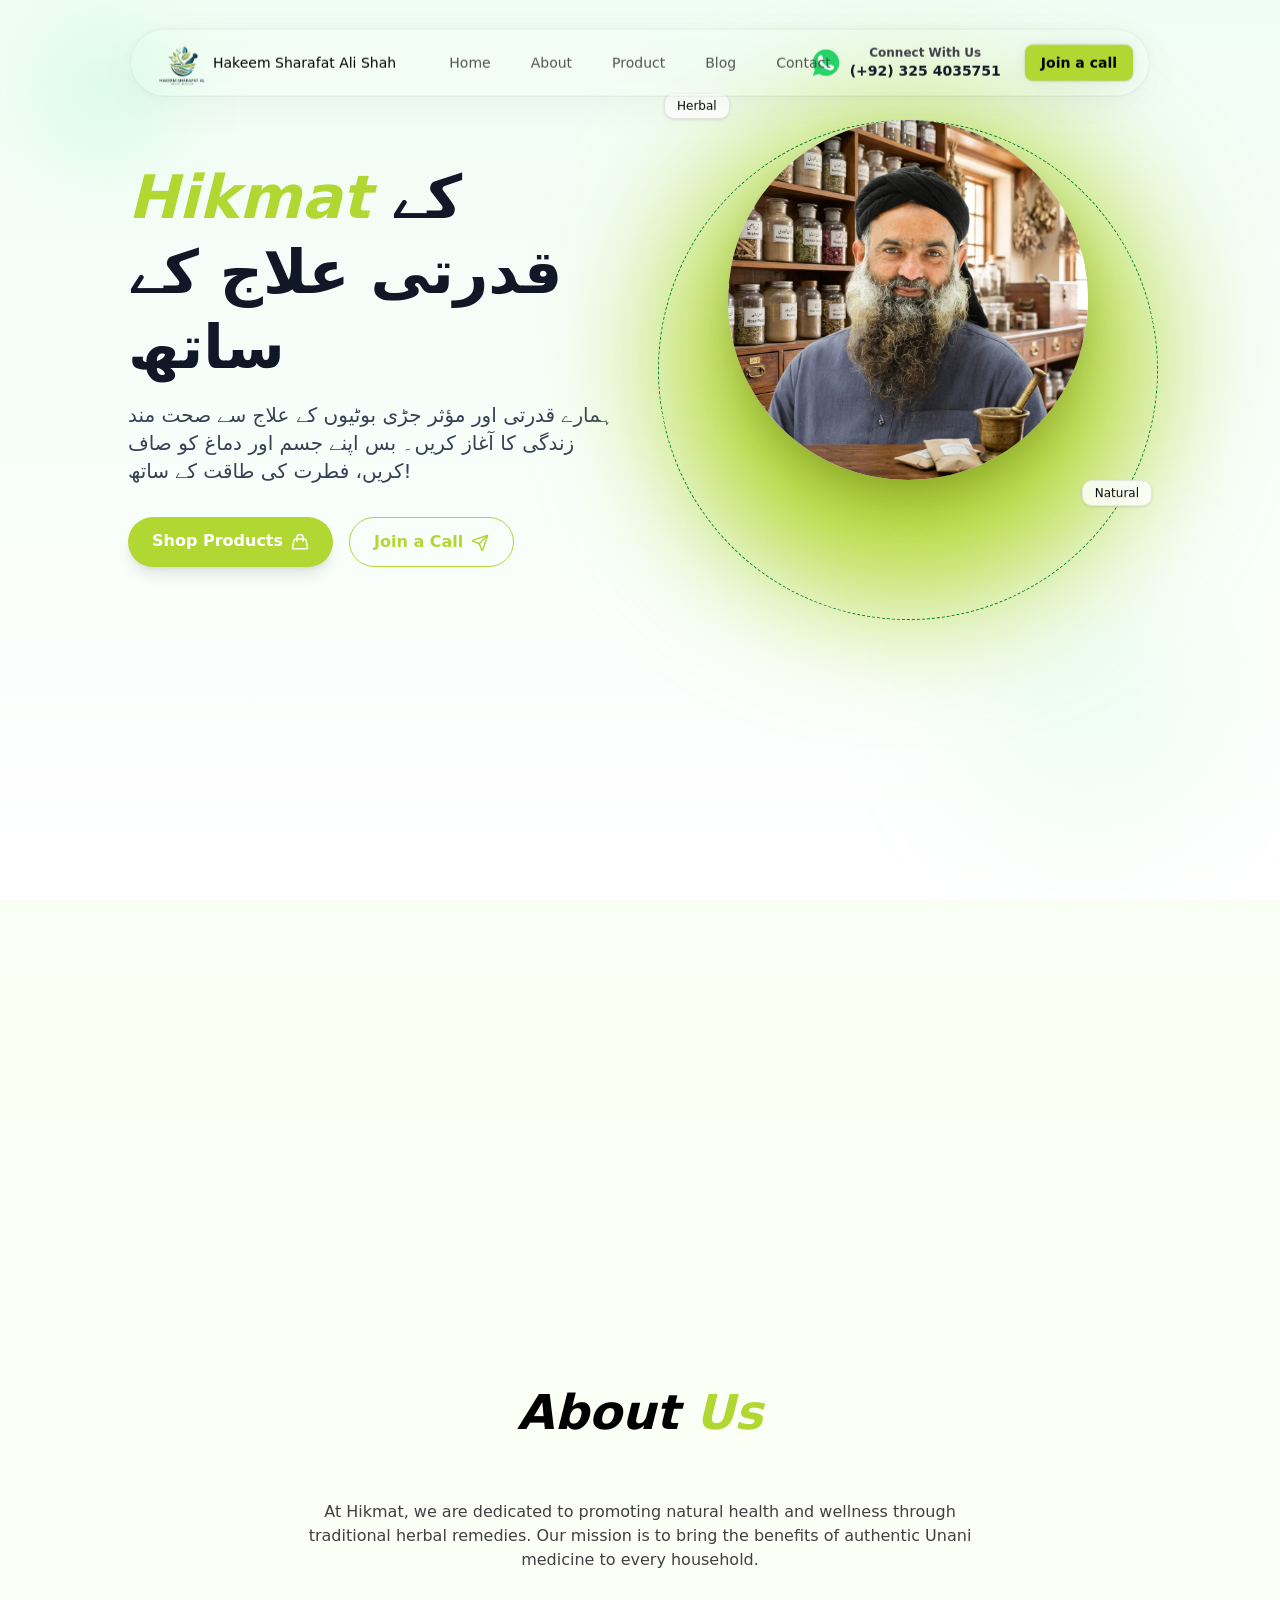
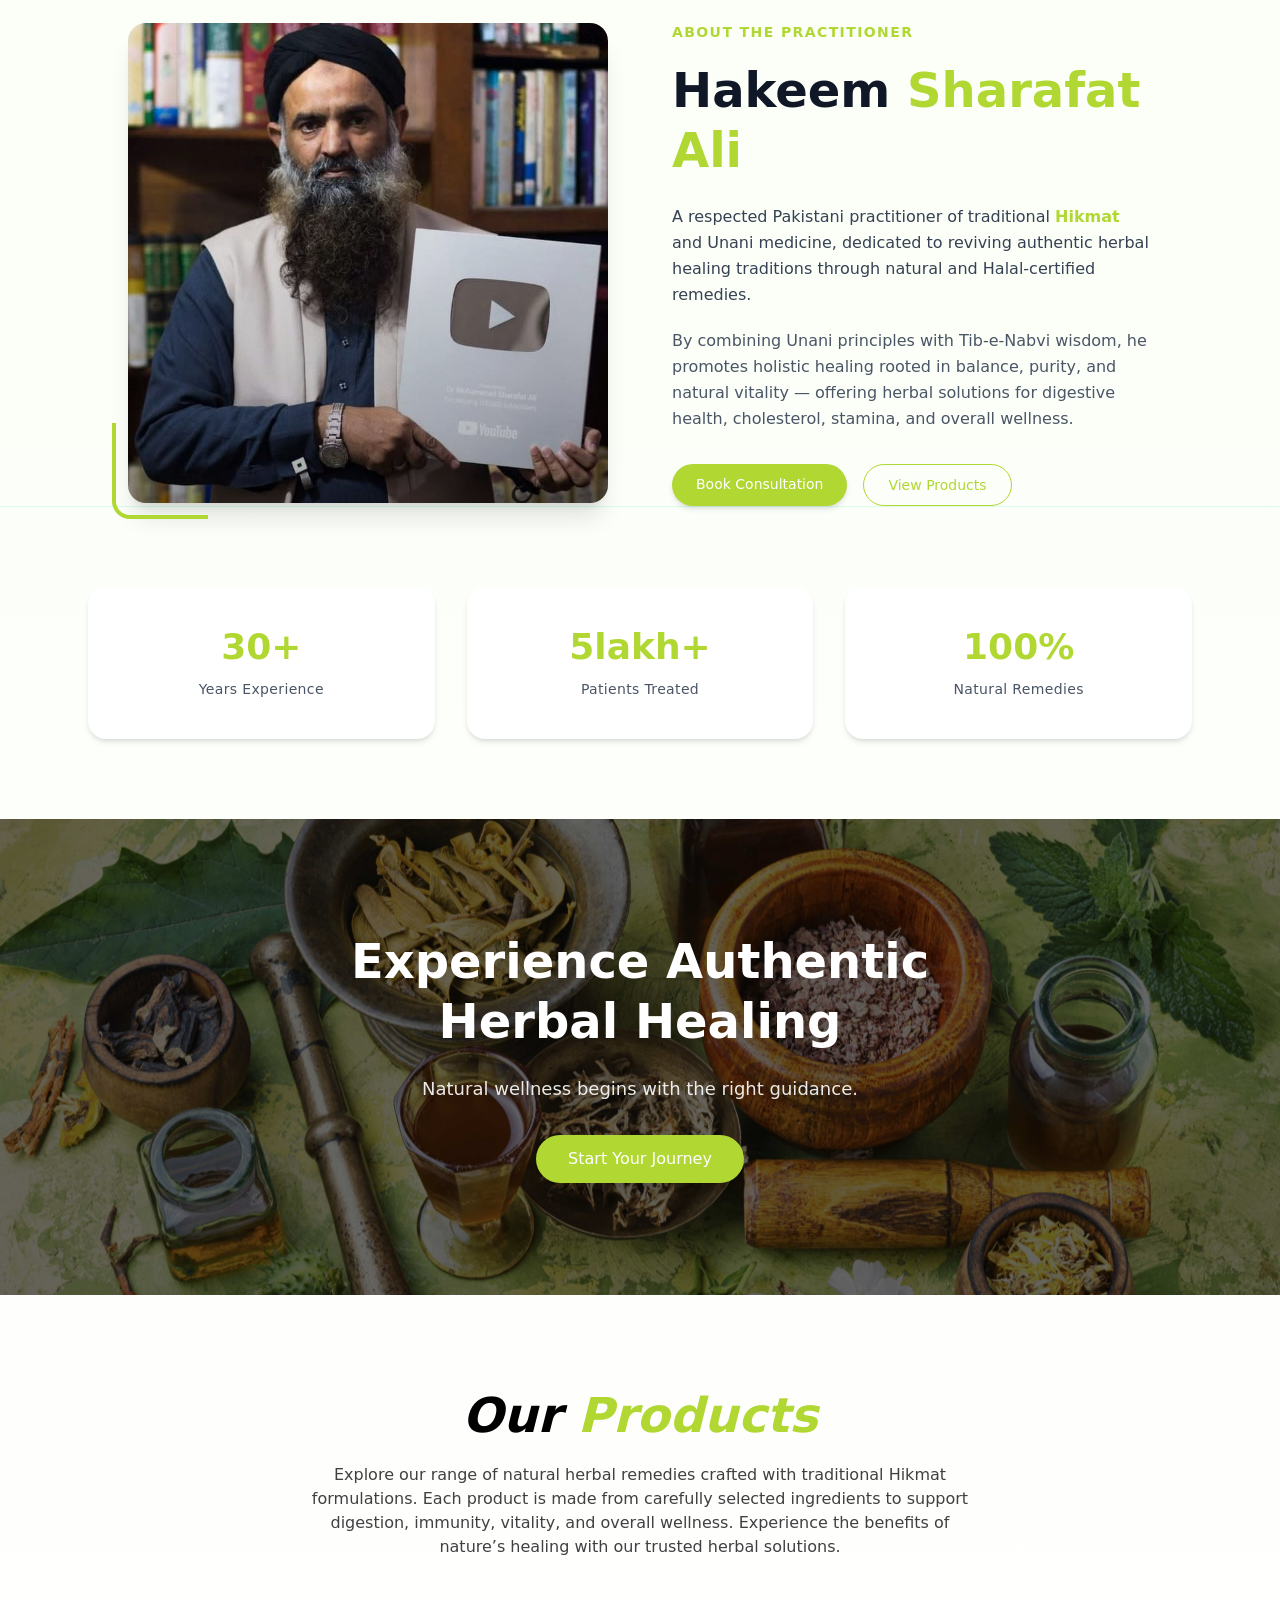
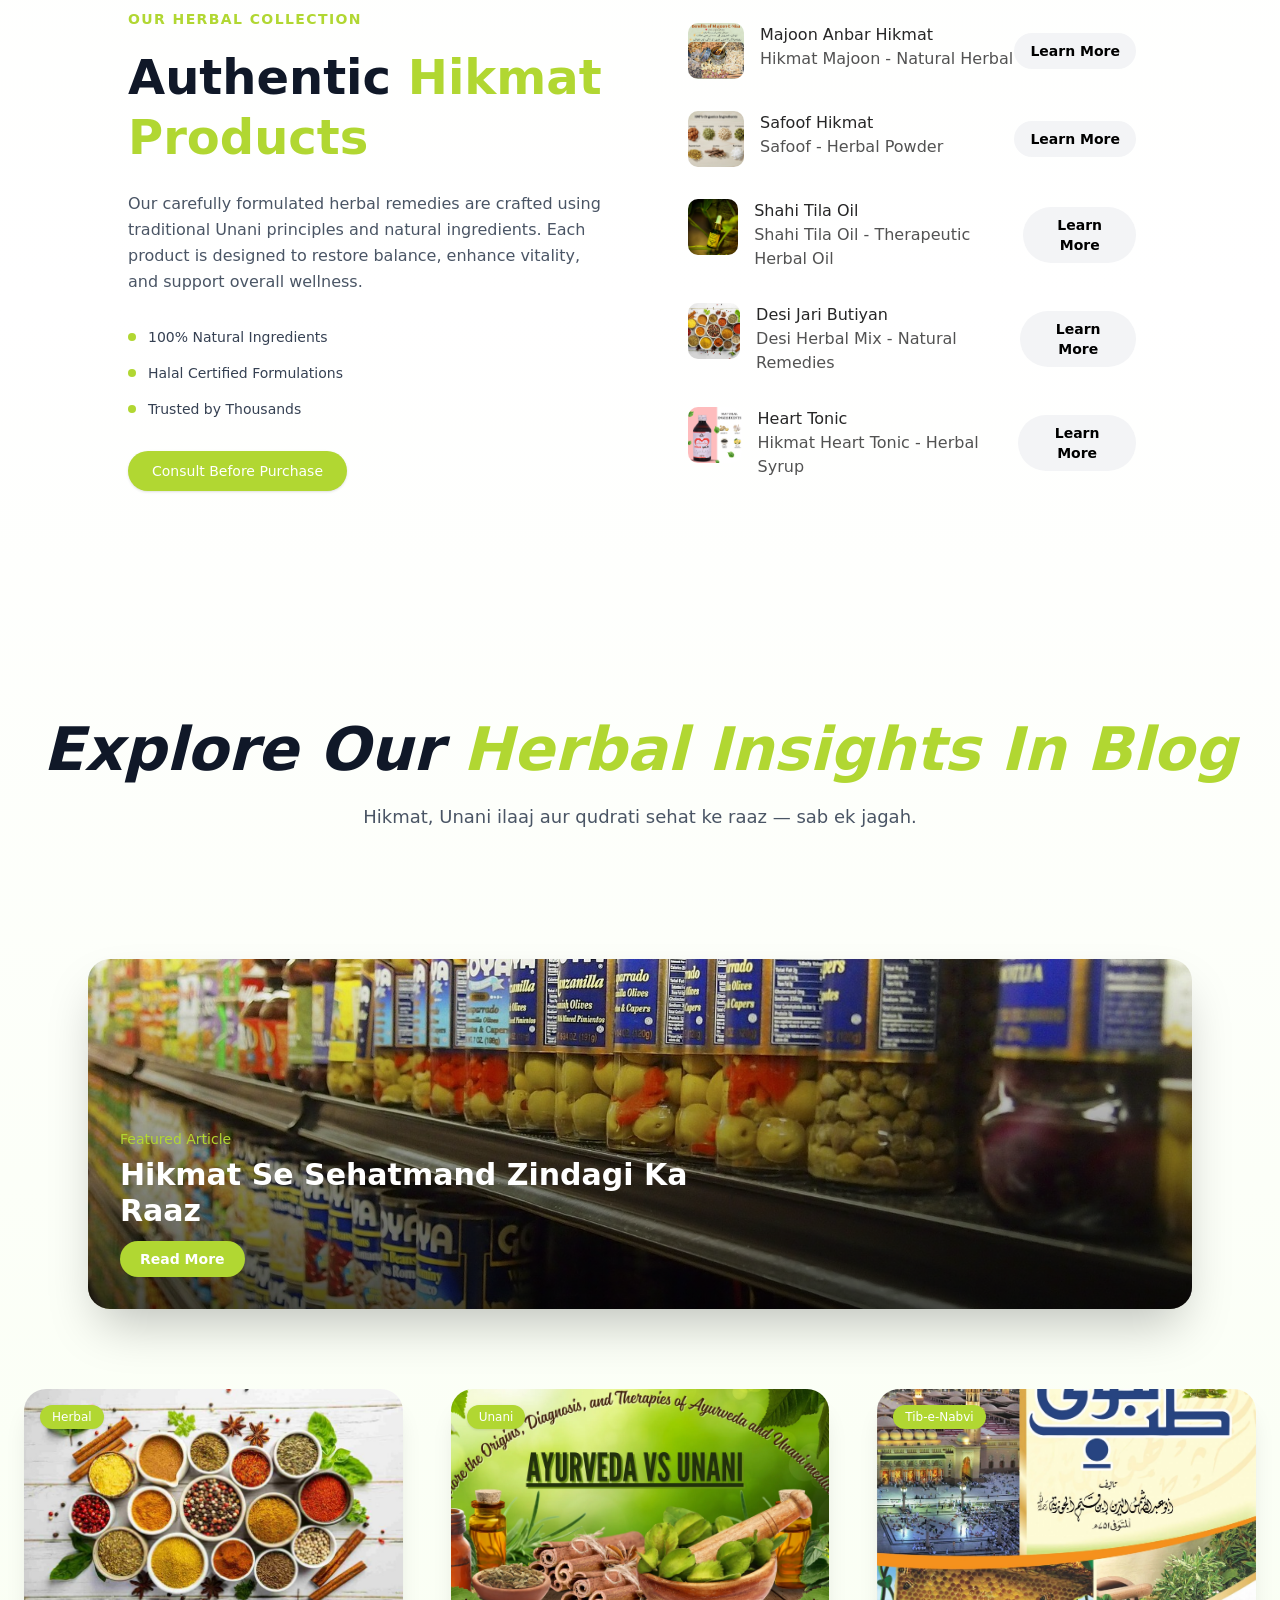
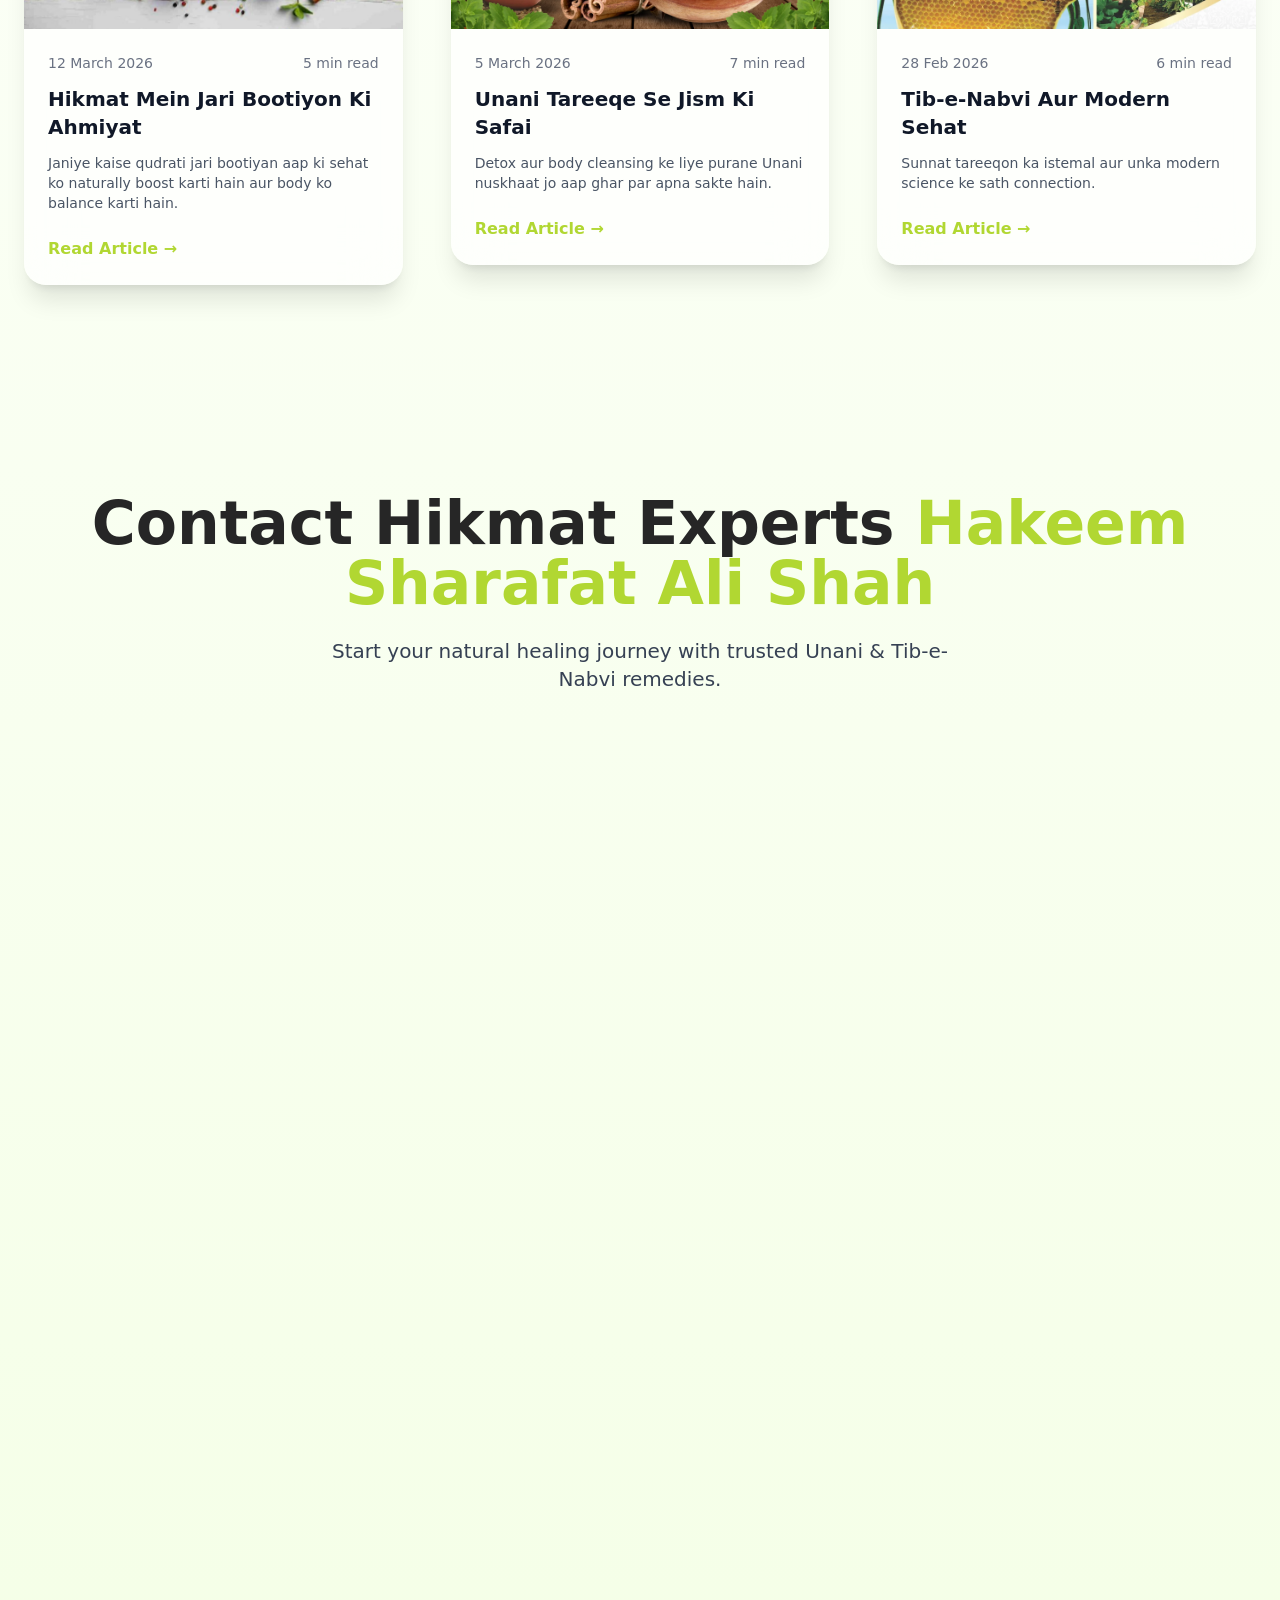
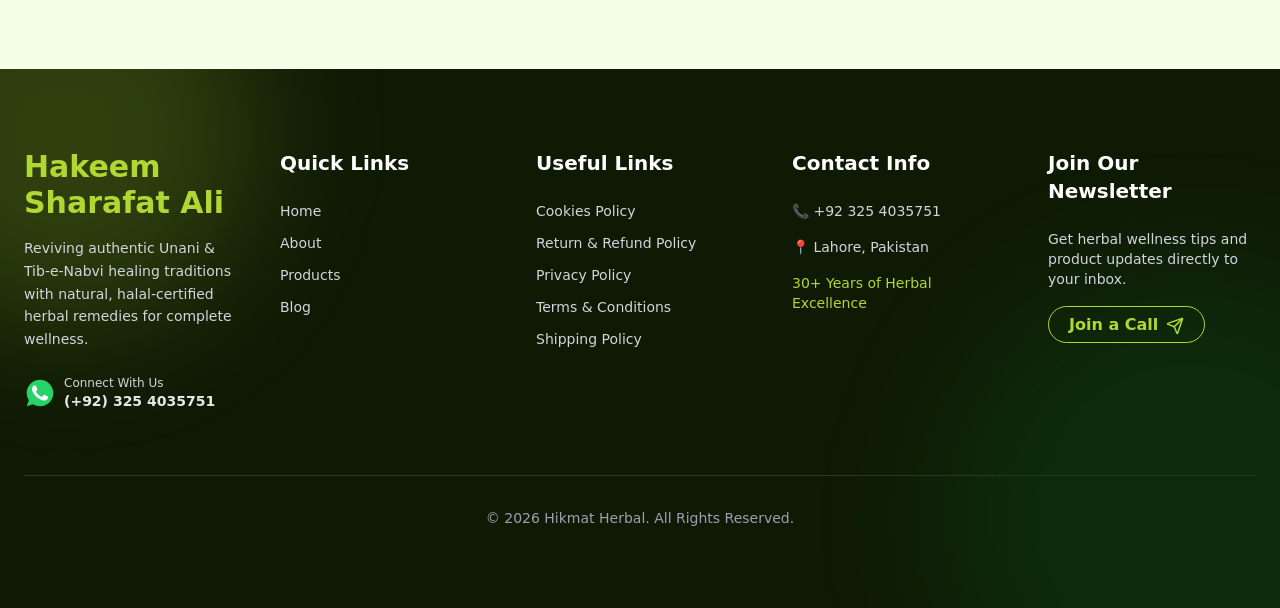
==== commit 85c5f727: "Final Again" ====
--- a/index.html
+++ b/index.html
@@ -1 +1 @@
-<!DOCTYPE html><!--oBI8RJKeEdyvkODejnAg7--><html lang="en"><head><meta charSet="utf-8"/><meta name="viewport" content="width=device-width, initial-scale=1"/><link rel="preload" href="/_next/static/media/797e433ab948586e-s.p.dbea232f.woff2" as="font" crossorigin="" type="font/woff2"/><link rel="preload" href="/_next/static/media/caa3a2e1cccd8315-s.p.853070df.woff2" as="font" crossorigin="" type="font/woff2"/><link rel="preload" as="image" href="/img/logo3.png"/><link rel="preload" as="image" href="img\sharafat4.jpg"/><link rel="preload" as="image" href="/img/majoon.webp"/><link rel="preload" as="image" href="/img/safoof.jpeg"/><link rel="preload" as="image" href="/img/shahitila.jpeg"/><link rel="preload" as="image" href="/img/desi.jpeg"/><link rel="preload" as="image" href="/img/majoon2.webp"/><link rel="preload" as="image" href="/img/shahitila2.jpeg"/><link rel="preload" as="image" href="/img/unani2.jpg"/><link rel="preload" as="image" href="/img/majoon3.webp"/><link rel="stylesheet" href="/_next/static/chunks/4e0b8f98b3602ceb.css" data-precedence="next"/><link rel="stylesheet" href="/_next/static/chunks/0a6ff56d9459c219.css" data-precedence="next"/><link rel="preload" as="script" fetchPriority="low" href="/_next/static/chunks/f339e7060c6139ee.js"/><script src="/_next/static/chunks/806bdb8e4a6a9b95.js" async=""></script><script src="/_next/static/chunks/0381c808fbaec563.js" async=""></script><script src="/_next/static/chunks/aee6c7720838f8a2.js" async=""></script><script src="/_next/static/chunks/turbopack-c6f04c458f307bd7.js" async=""></script><script src="/_next/static/chunks/5462f06d91732714.js" async=""></script><script src="/_next/static/chunks/6f1b1e84d0f9e020.js" async=""></script><script src="/_next/static/chunks/fc93d0dda0599928.js" async=""></script><script src="/_next/static/chunks/f42b195a487b6abb.js" async=""></script><script src="/_next/static/chunks/ff1a16fafef87110.js" async=""></script><script src="/_next/static/chunks/d2be314c3ece3fbe.js" async=""></script><script src="/_next/static/chunks/641ddd0116488a86.js" async=""></script><link rel="preload" as="image" href="/img/safoof3.webp"/><link rel="preload" as="image" href="/img/shahitila3.webp"/><link rel="preload" as="image" href="/img/desi2.jpg"/><link rel="preload" as="image" href="/img/heart.jpg"/><link rel="preload" as="image" href="/img/dawakhana2.jpeg"/><meta name="next-size-adjust" content=""/><title>Hikmat | Hakeem Sharafat Ali</title><meta name="description" content="Authentic Natural Herbal Treatments &amp; Hikmat Solutions"/><link rel="icon" href="/favicon.ico?favicon.dd51ce26.ico" sizes="461x461" type="image/x-icon"/><script src="/_next/static/chunks/a6dad97d9634a72d.js" noModule=""></script></head><body class="geist_a71539c9-module__T19VSG__variable geist_mono_8d43a2aa-module__8Li5zG__variable antialiased"><div hidden=""><!--$--><!--/$--></div><div class="relative min-h-screen overflow-hidden bg-gradient-to-b from-[#f8fff0] via-white to-[#f3ffe3]"><div class="absolute top-0 left-0 w-72 h-72 bg-green-300/30 blur-3xl rounded-full pointer-events-none"></div><div class="absolute bottom-0 right-0 w-96 h-96 bg-[#B1D732]/20 blur-3xl rounded-full pointer-events-none"></div><div class="relative w-full "><div class="fixed inset-x-0 top-4 z-[9999] w-full"><div class="relative z-[60] mx-auto hidden w-full max-w-7xl flex-row items-center justify-between self-start rounded-full bg-transparent px-4 py-1 lg:flex dark:bg-transparent" style="min-width:800px"><a href="#" class="relative z-20 mr-4 flex items-center space-x-2 px-2 py-1 text-sm font-normal text-black"><img src="/img/logo3.png" alt="logo" width="50" height="10"/><span class="font-medium text-black dark:text-white">Hakeem Sharafat Ali Shah</span></a><div class="absolute inset-0 hidden flex-1 flex-row items-center justify-center space-x-2 text-sm font-medium text-zinc-600 transition duration-200 hover:text-zinc-800 lg:flex lg:space-x-2"><a class="relative px-4 py-2 text-neutral-600 hover:text-black dark:text-neutral-300" href="/"><span class="relative z-20">Home</span></a><a class="relative px-4 py-2 text-neutral-600 hover:text-black dark:text-neutral-300" href="#about"><span class="relative z-20">About</span></a><a class="relative px-4 py-2 text-neutral-600 hover:text-black dark:text-neutral-300" href="#product"><span class="relative z-20">Product</span></a><a class="relative px-4 py-2 text-neutral-600 hover:text-black dark:text-neutral-300" href="#blog"><span class="relative z-20">Blog</span></a><a class="relative px-4 py-2 text-neutral-600 hover:text-black dark:text-neutral-300" href="#contact"><span class="relative z-20">Contact</span></a></div><div class="flex items-center gap-2"><a class="px-4 py-2 rounded-md button text-black text-sm font-bold relative cursor-pointer hover:-translate-y-0.5 transition duration-200 inline-block text-center bg-transparent shadow-none dark:text-white"> <div class="flex items-center space-x-2 text-sm"><a href="https://wa.me/923254035751" target="_blank" rel="noopener noreferrer"><svg xmlns="http://www.w3.org/2000/svg" class="w-8 h-8 hover:scale-110 transition-transform duration-300" viewBox="0 0 24 24"><path fill="#25D366" d="M12 2C6.486 2 2 6.486 2 12a9.93 9.93 0 0 0 1.64 5.48L2 22l4.7-1.61A9.93 9.93 0 0 0 12 22c5.514 0 10-4.486 10-10S17.514 2 12 2z"></path><path fill="#FFF" d="M17.472 14.382c-.297-.149-1.758-.867-2.03-.967-.273-.099-.472-.149-.67.149-.198.297-.768.967-.94 1.165-.173.198-.347.223-.644.074-.297-.149-1.255-.462-2.39-1.475-.883-.788-1.48-1.761-1.653-2.059-.173-.297-.018-.458.13-.606.134-.133.297-.347.446-.52.149-.173.198-.297.298-.495.099-.198.05-.372-.025-.52-.074-.149-.67-1.611-.918-2.205-.242-.579-.487-.5-.67-.51-.173-.007-.372-.009-.57-.009s-.52.074-.793.372c-.272.297-1.04 1.016-1.04 2.479s1.065 2.876 1.214 3.074c.149.198 2.099 3.205 5.088 4.495.712.307 1.268.491 1.701.628.714.227 1.363.195 1.877.118.572-.085 1.758-.718 2.007-1.413.248-.694.248-1.289.173-1.413-.074-.124-.272-.198-.57-.347z"></path></svg></a><a href="https://wa.me/923254035751" target="_blank" rel="noopener noreferrer"><p class="text-xs text-zinc-700">Connect With Us</p><p class="text-md font-semibold text-gray-900">(+92) 325 4035751</p></a></div></a><a href="tel:+923254035751" class="px-4 py-2 rounded-md button bg-[#B1D732] text-black text-sm font-bold relative cursor-pointer hover:-translate-y-0.5 transition duration-200 inline-block text-center shadow-[0_0_24px_rgba(34,_42,_53,_0.06),_0_1px_1px_rgba(0,_0,_0,_0.05),_0_0_0_1px_rgba(34,_42,_53,_0.04),_0_0_4px_rgba(34,_42,_53,_0.08),_0_16px_68px_rgba(47,_48,_55,_0.05),_0_1px_0_rgba(255,_255,_255,_0.1)_inset]">Join a call</a></div></div><div class="relative z-50 mx-auto flex w-full max-w-[calc(100vw-2rem)] flex-col items-center justify-between bg-transparent px-0 py-2 lg:hidden"><div class="flex w-full flex-row items-center justify-between"><a href="#" class="relative z-20 mr-4 flex items-center space-x-2 px-2 py-1 text-sm font-normal text-black"><img src="/img/logo3.png" alt="logo" width="50" height="10"/><span class="font-medium text-black dark:text-white">Hakeem Sharafat Ali Shah</span></a><svg xmlns="http://www.w3.org/2000/svg" width="24" height="24" viewBox="0 0 24 24" fill="none" stroke="currentColor" stroke-width="2" stroke-linecap="round" stroke-linejoin="round" class="tabler-icon tabler-icon-menu-2 text-black dark:text-white"><path d="M4 6l16 0"></path><path d="M4 12l16 0"></path><path d="M4 18l16 0"></path></svg></div></div></div></div><main class="relative z-10"><div><section id="/" class="relative w-full min-h-screen lg:h-screen overflow-hidden bg-gradient-to-b from-green-50 to-white"><div class="relative z-10 flex flex-col lg:flex-row items-start justify-start h-full max-w-7xl mx-auto px-6 md:px-16 lg:px-32 gap-12"><div class="flex-1 flex flex-col items-start justify-center mt-16 lg:mt-0" style="opacity:0;transform:translateX(-50px)"><h1 class="text-4xl mt-10 lg:mt-40 md:text-5xl lg:text-6xl font-extrabold text-gray-900 leading-tight mb-4"><span class="text-[#B1D732] italic">Hikmat</span> کے قدرتی علاج کے ساتھ</h1><p class="text-lg md:text-xl text-gray-700 mb-8 max-w-xl">ہمارے قدرتی اور مؤثر جڑی بوٹیوں کے علاج سے صحت مند زندگی کا آغاز کریں۔ بس اپنے جسم اور دماغ کو صاف کریں، فطرت کی طاقت کے ساتھ!</p><div class="flex flex-col sm:flex-row gap-4"><a href="#product" class="px-6 py-3 rounded-full bg-[#B1D732] text-white font-semibold shadow-lg hover:scale-105 hover:bg-[#839e28] transition transform">Shop Products<svg xmlns="http://www.w3.org/2000/svg" width="18" height="18" viewBox="0 0 24 24" fill="none" stroke="currentColor" stroke-width="2" stroke-linecap="round" stroke-linejoin="round" class="lucide lucide-handbag inline-block ml-2" aria-hidden="true"><path d="M2.048 18.566A2 2 0 0 0 4 21h16a2 2 0 0 0 1.952-2.434l-2-9A2 2 0 0 0 18 8H6a2 2 0 0 0-1.952 1.566z"></path><path d="M8 11V6a4 4 0 0 1 8 0v5"></path></svg></a><a href="tel:+923153579751" target="_blank" rel="noopener noreferrer" class="px-6 py-3 rounded-full border border-[#B1D732] text-[#B1D732] font-semibold hover:scale-105 hover:bg-[#839e28] hover:text-white transition transform">Join a Call<svg xmlns="http://www.w3.org/2000/svg" width="18" height="18" viewBox="0 0 24 24" fill="none" stroke="currentColor" stroke-width="2" stroke-linecap="round" stroke-linejoin="round" class="lucide lucide-send inline-block ml-2" aria-hidden="true"><path d="M14.536 21.686a.5.5 0 0 0 .937-.024l6.5-19a.496.496 0 0 0-.635-.635l-19 6.5a.5.5 0 0 0-.024.937l7.93 3.18a2 2 0 0 1 1.112 1.11z"></path><path d="m21.854 2.147-10.94 10.939"></path></svg></a></div></div><div class="flex-1 relative flex justify-center mt-10 lg:mt-30 items-start" style="opacity:0;transform:translateX(50px) scale(0.85)"><div class="absolute top-0 h-[350px] w-[350px] md:h-[480px] md:w-[480px] rounded-full bg-[#B1D732] blur-3xl"></div><div class="absolute top-0 h-[360px] w-[360px] md:h-[500px] md:w-[500px] rounded-full border border-dashed border-green-700"></div><div class="relative h-[260px] w-[260px] md:h-[360px] md:w-[360px] rounded-full bg-white p-0 shadow-2xl transition duration-500 hover:scale-105 overflow-hidden"><img alt="Sharafat" width="360" height="360" decoding="async" data-nimg="1" class="object-cover object-top w-full h-full" style="color:transparent" src="img\sharafat4.jpg"/></div><div class="absolute -top-8 left-0 rounded-lg border bg-white/80 backdrop-blur px-3 py-1 text-xs shadow">Herbal</div><div class="absolute -bottom-6 right-0 rounded-lg border bg-white/80 backdrop-blur px-3 py-1 text-xs shadow">Natural</div></div></div><div class="absolute top-10 left-10 w-32 h-32 bg-green-300 rounded-full opacity-20 blur-2xl"></div><div class="absolute bottom-20 right-16 w-64 h-64 bg-green-200 rounded-full opacity-20 blur-3xl"></div><div class="absolute top-1/2 left-1/2 w-40 h-40 bg-green-100 rounded-full opacity-10 blur-2xl"></div></section><div class="relative flex w-full flex-col items-center justify-center overflow-hidden py-8" data-aos="fade-up"><div class="group flex [gap:var(--gap)] overflow-hidden p-2 [--gap:1rem] flex-row [--duration:20s]"><div class="flex shrink-0 justify-around [gap:var(--gap)] animate-marquee flex-row group-hover:[animation-play-state:paused]"><figure class="relative h-44 w-54 cursor-pointer overflow-hidden rounded-xl border border-gray-950/[.1] bg-gray-950/[.01] hover:bg-gray-950/[.05] dark:border-gray-50/[.1] dark:bg-gray-50/[.10] dark:hover:bg-gray-50/[.15]" data-aos="zoom-in"><img class="h-full w-full object-cover" alt="Avatar" src="/img/majoon.webp"/></figure><figure class="relative h-44 w-54 cursor-pointer overflow-hidden rounded-xl border border-gray-950/[.1] bg-gray-950/[.01] hover:bg-gray-950/[.05] dark:border-gray-50/[.1] dark:bg-gray-50/[.10] dark:hover:bg-gray-50/[.15]" data-aos="zoom-in"><img class="h-full w-full object-cover" alt="Avatar" src="/img/safoof.jpeg"/></figure><figure class="relative h-44 w-54 cursor-pointer overflow-hidden rounded-xl border border-gray-950/[.1] bg-gray-950/[.01] hover:bg-gray-950/[.05] dark:border-gray-50/[.1] dark:bg-gray-50/[.10] dark:hover:bg-gray-50/[.15]" data-aos="zoom-in"><img class="h-full w-full object-cover" alt="Avatar" src="/img/shahitila.jpeg"/></figure></div><div class="flex shrink-0 justify-around [gap:var(--gap)] animate-marquee flex-row group-hover:[animation-play-state:paused]"><figure class="relative h-44 w-54 cursor-pointer overflow-hidden rounded-xl border border-gray-950/[.1] bg-gray-950/[.01] hover:bg-gray-950/[.05] dark:border-gray-50/[.1] dark:bg-gray-50/[.10] dark:hover:bg-gray-50/[.15]" data-aos="zoom-in"><img class="h-full w-full object-cover" alt="Avatar" src="/img/majoon.webp"/></figure><figure class="relative h-44 w-54 cursor-pointer overflow-hidden rounded-xl border border-gray-950/[.1] bg-gray-950/[.01] hover:bg-gray-950/[.05] dark:border-gray-50/[.1] dark:bg-gray-50/[.10] dark:hover:bg-gray-50/[.15]" data-aos="zoom-in"><img class="h-full w-full object-cover" alt="Avatar" src="/img/safoof.jpeg"/></figure><figure class="relative h-44 w-54 cursor-pointer overflow-hidden rounded-xl border border-gray-950/[.1] bg-gray-950/[.01] hover:bg-gray-950/[.05] dark:border-gray-50/[.1] dark:bg-gray-50/[.10] dark:hover:bg-gray-50/[.15]" data-aos="zoom-in"><img class="h-full w-full object-cover" alt="Avatar" src="/img/shahitila.jpeg"/></figure></div><div class="flex shrink-0 justify-around [gap:var(--gap)] animate-marquee flex-row group-hover:[animation-play-state:paused]"><figure class="relative h-44 w-54 cursor-pointer overflow-hidden rounded-xl border border-gray-950/[.1] bg-gray-950/[.01] hover:bg-gray-950/[.05] dark:border-gray-50/[.1] dark:bg-gray-50/[.10] dark:hover:bg-gray-50/[.15]" data-aos="zoom-in"><img class="h-full w-full object-cover" alt="Avatar" src="/img/majoon.webp"/></figure><figure class="relative h-44 w-54 cursor-pointer overflow-hidden rounded-xl border border-gray-950/[.1] bg-gray-950/[.01] hover:bg-gray-950/[.05] dark:border-gray-50/[.1] dark:bg-gray-50/[.10] dark:hover:bg-gray-50/[.15]" data-aos="zoom-in"><img class="h-full w-full object-cover" alt="Avatar" src="/img/safoof.jpeg"/></figure><figure class="relative h-44 w-54 cursor-pointer overflow-hidden rounded-xl border border-gray-950/[.1] bg-gray-950/[.01] hover:bg-gray-950/[.05] dark:border-gray-50/[.1] dark:bg-gray-50/[.10] dark:hover:bg-gray-50/[.15]" data-aos="zoom-in"><img class="h-full w-full object-cover" alt="Avatar" src="/img/shahitila.jpeg"/></figure></div><div class="flex shrink-0 justify-around [gap:var(--gap)] animate-marquee flex-row group-hover:[animation-play-state:paused]"><figure class="relative h-44 w-54 cursor-pointer overflow-hidden rounded-xl border border-gray-950/[.1] bg-gray-950/[.01] hover:bg-gray-950/[.05] dark:border-gray-50/[.1] dark:bg-gray-50/[.10] dark:hover:bg-gray-50/[.15]" data-aos="zoom-in"><img class="h-full w-full object-cover" alt="Avatar" src="/img/majoon.webp"/></figure><figure class="relative h-44 w-54 cursor-pointer overflow-hidden rounded-xl border border-gray-950/[.1] bg-gray-950/[.01] hover:bg-gray-950/[.05] dark:border-gray-50/[.1] dark:bg-gray-50/[.10] dark:hover:bg-gray-50/[.15]" data-aos="zoom-in"><img class="h-full w-full object-cover" alt="Avatar" src="/img/safoof.jpeg"/></figure><figure class="relative h-44 w-54 cursor-pointer overflow-hidden rounded-xl border border-gray-950/[.1] bg-gray-950/[.01] hover:bg-gray-950/[.05] dark:border-gray-50/[.1] dark:bg-gray-50/[.10] dark:hover:bg-gray-50/[.15]" data-aos="zoom-in"><img class="h-full w-full object-cover" alt="Avatar" src="/img/shahitila.jpeg"/></figure></div></div><div class="group flex [gap:var(--gap)] overflow-hidden p-2 [--gap:1rem] flex-row [--duration:20s]"><div class="flex shrink-0 justify-around [gap:var(--gap)] animate-marquee flex-row group-hover:[animation-play-state:paused] [animation-direction:reverse]"><figure class="relative h-44 w-54 cursor-pointer overflow-hidden rounded-xl border border-gray-950/[.1] bg-gray-950/[.01] hover:bg-gray-950/[.05] dark:border-gray-50/[.1] dark:bg-gray-50/[.10] dark:hover:bg-gray-50/[.15]" data-aos="zoom-in"><img class="h-full w-full object-cover" alt="Avatar" src="/img/desi.jpeg"/></figure><figure class="relative h-44 w-54 cursor-pointer overflow-hidden rounded-xl border border-gray-950/[.1] bg-gray-950/[.01] hover:bg-gray-950/[.05] dark:border-gray-50/[.1] dark:bg-gray-50/[.10] dark:hover:bg-gray-50/[.15]" data-aos="zoom-in"><img class="h-full w-full object-cover" alt="Avatar" src="/img/majoon2.webp"/></figure><figure class="relative h-44 w-54 cursor-pointer overflow-hidden rounded-xl border border-gray-950/[.1] bg-gray-950/[.01] hover:bg-gray-950/[.05] dark:border-gray-50/[.1] dark:bg-gray-50/[.10] dark:hover:bg-gray-50/[.15]" data-aos="zoom-in"><img class="h-full w-full object-cover" alt="Avatar" src="/img/shahitila2.jpeg"/></figure></div><div class="flex shrink-0 justify-around [gap:var(--gap)] animate-marquee flex-row group-hover:[animation-play-state:paused] [animation-direction:reverse]"><figure class="relative h-44 w-54 cursor-pointer overflow-hidden rounded-xl border border-gray-950/[.1] bg-gray-950/[.01] hover:bg-gray-950/[.05] dark:border-gray-50/[.1] dark:bg-gray-50/[.10] dark:hover:bg-gray-50/[.15]" data-aos="zoom-in"><img class="h-full w-full object-cover" alt="Avatar" src="/img/desi.jpeg"/></figure><figure class="relative h-44 w-54 cursor-pointer overflow-hidden rounded-xl border border-gray-950/[.1] bg-gray-950/[.01] hover:bg-gray-950/[.05] dark:border-gray-50/[.1] dark:bg-gray-50/[.10] dark:hover:bg-gray-50/[.15]" data-aos="zoom-in"><img class="h-full w-full object-cover" alt="Avatar" src="/img/majoon2.webp"/></figure><figure class="relative h-44 w-54 cursor-pointer overflow-hidden rounded-xl border border-gray-950/[.1] bg-gray-950/[.01] hover:bg-gray-950/[.05] dark:border-gray-50/[.1] dark:bg-gray-50/[.10] dark:hover:bg-gray-50/[.15]" data-aos="zoom-in"><img class="h-full w-full object-cover" alt="Avatar" src="/img/shahitila2.jpeg"/></figure></div><div class="flex shrink-0 justify-around [gap:var(--gap)] animate-marquee flex-row group-hover:[animation-play-state:paused] [animation-direction:reverse]"><figure class="relative h-44 w-54 cursor-pointer overflow-hidden rounded-xl border border-gray-950/[.1] bg-gray-950/[.01] hover:bg-gray-950/[.05] dark:border-gray-50/[.1] dark:bg-gray-50/[.10] dark:hover:bg-gray-50/[.15]" data-aos="zoom-in"><img class="h-full w-full object-cover" alt="Avatar" src="/img/desi.jpeg"/></figure><figure class="relative h-44 w-54 cursor-pointer overflow-hidden rounded-xl border border-gray-950/[.1] bg-gray-950/[.01] hover:bg-gray-950/[.05] dark:border-gray-50/[.1] dark:bg-gray-50/[.10] dark:hover:bg-gray-50/[.15]" data-aos="zoom-in"><img class="h-full w-full object-cover" alt="Avatar" src="/img/majoon2.webp"/></figure><figure class="relative h-44 w-54 cursor-pointer overflow-hidden rounded-xl border border-gray-950/[.1] bg-gray-950/[.01] hover:bg-gray-950/[.05] dark:border-gray-50/[.1] dark:bg-gray-50/[.10] dark:hover:bg-gray-50/[.15]" data-aos="zoom-in"><img class="h-full w-full object-cover" alt="Avatar" src="/img/shahitila2.jpeg"/></figure></div><div class="flex shrink-0 justify-around [gap:var(--gap)] animate-marquee flex-row group-hover:[animation-play-state:paused] [animation-direction:reverse]"><figure class="relative h-44 w-54 cursor-pointer overflow-hidden rounded-xl border border-gray-950/[.1] bg-gray-950/[.01] hover:bg-gray-950/[.05] dark:border-gray-50/[.1] dark:bg-gray-50/[.10] dark:hover:bg-gray-50/[.15]" data-aos="zoom-in"><img class="h-full w-full object-cover" alt="Avatar" src="/img/desi.jpeg"/></figure><figure class="relative h-44 w-54 cursor-pointer overflow-hidden rounded-xl border border-gray-950/[.1] bg-gray-950/[.01] hover:bg-gray-950/[.05] dark:border-gray-50/[.1] dark:bg-gray-50/[.10] dark:hover:bg-gray-50/[.15]" data-aos="zoom-in"><img class="h-full w-full object-cover" alt="Avatar" src="/img/majoon2.webp"/></figure><figure class="relative h-44 w-54 cursor-pointer overflow-hidden rounded-xl border border-gray-950/[.1] bg-gray-950/[.01] hover:bg-gray-950/[.05] dark:border-gray-50/[.1] dark:bg-gray-50/[.10] dark:hover:bg-gray-50/[.15]" data-aos="zoom-in"><img class="h-full w-full object-cover" alt="Avatar" src="/img/shahitila2.jpeg"/></figure></div></div><div class="pointer-events-none absolute inset-y-0 left-0 w-1/4 bg-gradient-to-r from-background"></div><div class="pointer-events-none absolute inset-y-0 right-0 w-1/4 bg-gradient-to-l from-background"></div></div><section id="about" class="relative overflow-hidden"><div class="flex items-center justify-center gap-4 mb-6 relative py-10 z-10"><h2 class="text-5xl font-extrabold italic text-black whitespace-nowrap">About <span class="text-[#B1D732]">Us</span></h2></div><p class="text-center text-neutral-700 mb-12 max-w-2xl mx-auto">At Hikmat, we are dedicated to promoting natural health and wellness through traditional herbal remedies. Our mission is to bring the benefits of authentic Unani medicine to every household.</p><section class="relative max-w-7xl mx-auto px-6 md:px-16 lg:px-32 "><div class="grid lg:grid-cols-2 gap-16 items-center"><div class="relative" style="opacity:0;transform:translateX(-40px)"><div class="relative w-full h-[480px] rounded-2xl overflow-hidden shadow-xl"><img alt="Hakeem Sharafat Ali" loading="lazy" decoding="async" data-nimg="fill" class="object-cover object-top hover:scale-105 transition duration-700" style="position:absolute;height:100%;width:100%;left:0;top:0;right:0;bottom:0;color:transparent" src="/img/about.jpeg"/><div class="absolute inset-0 bg-gradient-to-t from-black/30 to-transparent"></div></div><div class="absolute -bottom-4 -left-4 w-24 h-24 border-l-4 border-b-4 border-[#B1D732] rounded-bl-2xl"></div></div><div style="opacity:0;transform:translateX(40px)"><span class="text-sm tracking-widest uppercase text-[#B1D732] font-semibold">About The Practitioner</span><h1 class="text-4xl md:text-5xl font-bold text-gray-900 mt-4 mb-6 leading-tight">Hakeem <span class="text-[#B1D732]">Sharafat Ali</span></h1><p class="text-gray-700 leading-relaxed mb-5">A respected Pakistani practitioner of traditional<!-- --> <span class="font-semibold text-[#B1D732]">Hikmat</span> and Unani medicine, dedicated to reviving authentic herbal healing traditions through natural and Halal-certified remedies.</p><p class="text-gray-600 leading-relaxed mb-8">By combining Unani principles with Tib-e-Nabvi wisdom, he promotes holistic healing rooted in balance, purity, and natural vitality — offering herbal solutions for digestive health, cholesterol, stamina, and overall wellness.</p><div class="flex flex-wrap gap-4"><a href="https://wa.me/923254035751" target="_blank" rel="noopener noreferrer" class="px-6 py-2.5 text-sm bg-[#B1D732] text-white font-medium rounded-full shadow-md hover:shadow-lg hover:scale-105 transition">Book Consultation</a><a href="#" class="px-6 py-2.5 text-sm border border-[#B1D732] text-[#B1D732] font-medium rounded-full hover:bg-[#B1D732] hover:text-white transition">View Products</a></div></div></div></section><section class="py-20 border-t border-green-100"><div class="max-w-6xl mx-auto px-6 grid md:grid-cols-3 gap-8 text-center"><div class="p-10 rounded-2xl bg-white shadow-md"><h3 class="text-4xl font-bold text-[#B1D732] mb-3">30+</h3><p class="text-gray-600 text-sm tracking-wide">Years Experience</p></div><div class="p-10 rounded-2xl bg-white shadow-md"><h3 class="text-4xl font-bold text-[#B1D732] mb-3">5lakh+</h3><p class="text-gray-600 text-sm tracking-wide">Patients Treated</p></div><div class="p-10 rounded-2xl bg-white shadow-md"><h3 class="text-4xl font-bold text-[#B1D732] mb-3">100%</h3><p class="text-gray-600 text-sm tracking-wide">Natural Remedies</p></div></div></section><section class="relative py-28 text-center text-white overflow-hidden"><img alt="Herbal Healing Background" decoding="async" data-nimg="fill" class="object-cover" style="position:absolute;height:100%;width:100%;left:0;top:0;right:0;bottom:0;color:transparent" src="/img/unani2.jpg"/><div class="absolute inset-0 bg-black/60"></div><div class="relative z-10 max-w-3xl mx-auto px-6"><h2 class="text-4xl md:text-5xl font-semibold mb-6 leading-tight">Experience Authentic Herbal Healing</h2><p class="mb-8 text-lg opacity-90">Natural wellness begins with the right guidance.</p><a href="https://wa.me/923254035751" target="_blank" rel="noopener noreferrer" class="inline-block px-8 py-3 bg-[#B1D732] text-white font-medium rounded-full shadow-lg hover:scale-105 transition duration-300">Start Your Journey</a></div></section></section><section id="product" class="max-w-7xl mx-auto px-6 md:px-16 lg:px-32 py-24"><div class="flex items-center justify-center gap-4 mb-6 relative z-10"><h2 class="text-5xl font-extrabold italic text-black whitespace-nowrap">Our <span class="text-[#B1D732]">Products</span></h2></div><p class="text-center text-neutral-700 mb-12 max-w-2xl mx-auto">Explore our range of natural herbal remedies crafted with traditional Hikmat formulations. Each product is made from carefully selected ingredients to support digestion, immunity, vitality, and overall wellness. Experience the benefits of nature’s healing with our trusted herbal solutions.</p><div class="grid lg:grid-cols-2 gap-16 items-start"><div style="opacity:0;transform:translateX(-40px)"><span class="text-sm tracking-widest uppercase text-[#B1D732] font-semibold">Our Herbal Collection</span><h2 class="text-4xl md:text-5xl font-bold text-gray-900 mt-4 mb-6 leading-tight">Authentic <span class="text-[#B1D732]">Hikmat Products</span></h2><p class="text-gray-600 leading-relaxed mb-8">Our carefully formulated herbal remedies are crafted using traditional Unani principles and natural ingredients. Each product is designed to restore balance, enhance vitality, and support overall wellness.</p><div class="space-y-4 mb-8"><div class="flex items-center gap-3"><div class="h-2 w-2 bg-[#B1D732] rounded-full"></div><p class="text-gray-700 text-sm">100% Natural Ingredients</p></div><div class="flex items-center gap-3"><div class="h-2 w-2 bg-[#B1D732] rounded-full"></div><p class="text-gray-700 text-sm">Halal Certified Formulations</p></div><div class="flex items-center gap-3"><div class="h-2 w-2 bg-[#B1D732] rounded-full"></div><p class="text-gray-700 text-sm">Trusted by Thousands</p></div></div><a href="https://wa.me/923254035751" target="_blank" rel="noopener noreferrer" class="inline-block px-6 py-2.5 text-sm bg-[#B1D732] text-white rounded-full shadow hover:scale-105 transition">Consult Before Purchase</a></div><div style="opacity:0;transform:translateX(40px)"><ul class="max-w-2xl mx-auto w-full gap-4"><div class="p-4 flex flex-col md:flex-row justify-between items-center hover:bg-neutral-50 dark:hover:bg-neutral-800 rounded-xl cursor-pointer"><div class="flex gap-4 flex-col md:flex-row "><div><img width="100" height="100" src="/img/majoon3.webp" alt="Majoon Anbar Hikmat" class="h-40 w-40 md:h-14 md:w-14 rounded-lg object-cover object-top"/></div><div class=""><h3 class="font-medium text-neutral-800 dark:text-neutral-200 text-center md:text-left">Majoon Anbar Hikmat</h3><p class="text-neutral-600 dark:text-neutral-400 text-center md:text-left">Hikmat Majoon - Natural Herbal</p></div></div><button class="px-4 py-2 text-sm rounded-full font-bold bg-gray-100 hover:bg-[#B1D732] hover:text-white text-black mt-4 md:mt-0">Learn More</button></div><div class="p-4 flex flex-col md:flex-row justify-between items-center hover:bg-neutral-50 dark:hover:bg-neutral-800 rounded-xl cursor-pointer"><div class="flex gap-4 flex-col md:flex-row "><div><img width="100" height="100" src="/img/safoof3.webp" alt="Safoof Hikmat" class="h-40 w-40 md:h-14 md:w-14 rounded-lg object-cover object-top"/></div><div class=""><h3 class="font-medium text-neutral-800 dark:text-neutral-200 text-center md:text-left">Safoof Hikmat</h3><p class="text-neutral-600 dark:text-neutral-400 text-center md:text-left"> Safoof - Herbal Powder</p></div></div><button class="px-4 py-2 text-sm rounded-full font-bold bg-gray-100 hover:bg-[#B1D732] hover:text-white text-black mt-4 md:mt-0">Learn More</button></div><div class="p-4 flex flex-col md:flex-row justify-between items-center hover:bg-neutral-50 dark:hover:bg-neutral-800 rounded-xl cursor-pointer"><div class="flex gap-4 flex-col md:flex-row "><div><img width="100" height="100" src="/img/shahitila3.webp" alt="Shahi Tila Oil" class="h-40 w-40 md:h-14 md:w-14 rounded-lg object-cover object-top"/></div><div class=""><h3 class="font-medium text-neutral-800 dark:text-neutral-200 text-center md:text-left">Shahi Tila Oil</h3><p class="text-neutral-600 dark:text-neutral-400 text-center md:text-left">Shahi Tila Oil - Therapeutic Herbal Oil</p></div></div><button class="px-4 py-2 text-sm rounded-full font-bold bg-gray-100 hover:bg-[#B1D732] hover:text-white text-black mt-4 md:mt-0">Learn More</button></div><div class="p-4 flex flex-col md:flex-row justify-between items-center hover:bg-neutral-50 dark:hover:bg-neutral-800 rounded-xl cursor-pointer"><div class="flex gap-4 flex-col md:flex-row "><div><img width="100" height="100" src="/img/desi2.jpg" alt="Desi Jari Butiyan" class="h-40 w-40 md:h-14 md:w-14 rounded-lg object-cover object-top"/></div><div class=""><h3 class="font-medium text-neutral-800 dark:text-neutral-200 text-center md:text-left">Desi Jari Butiyan</h3><p class="text-neutral-600 dark:text-neutral-400 text-center md:text-left">Desi Herbal Mix - Natural Remedies</p></div></div><button class="px-4 py-2 text-sm rounded-full font-bold bg-gray-100 hover:bg-[#B1D732] hover:text-white text-black mt-4 md:mt-0">Learn More</button></div><div class="p-4 flex flex-col md:flex-row justify-between items-center hover:bg-neutral-50 dark:hover:bg-neutral-800 rounded-xl cursor-pointer"><div class="flex gap-4 flex-col md:flex-row "><div><img width="100" height="100" src="/img/heart.jpg" alt="Heart Tonic" class="h-40 w-40 md:h-14 md:w-14 rounded-lg object-cover object-top"/></div><div class=""><h3 class="font-medium text-neutral-800 dark:text-neutral-200 text-center md:text-left">Heart Tonic</h3><p class="text-neutral-600 dark:text-neutral-400 text-center md:text-left">Hikmat Heart Tonic - Herbal Syrup</p></div></div><button class="px-4 py-2 text-sm rounded-full font-bold bg-gray-100 hover:bg-[#B1D732] hover:text-white text-black mt-4 md:mt-0">Learn More</button></div></ul></div></div></section><section id="blog" class=" min-h-screen"><section class="relative py-32 text-center overflow-hidden"><div class="absolute -top-20 left-0 w-40 h-40  rounded-full blur-3xl opacity-30"></div><div class="absolute bottom-0 right-0 w-60 h-60  rounded-full blur-3xl"></div><h1 class="text-4xl italic md:text-6xl font-extrabold text-gray-900" style="opacity:0;transform:translateY(-30px)">Explore Our <span class="text-[#B1D732]">Herbal Insights In Blog</span></h1><p class="mt-6 text-gray-600 max-w-2xl mx-auto text-lg">Hikmat, Unani ilaaj aur qudrati sehat ke raaz — sab ek jagah.</p></section><section class="max-w-6xl mx-auto px-6 mb-20"><div class="relative rounded-3xl overflow-hidden shadow-2xl"><div class="relative h-[350px] w-full"><img alt="Featured Blog" loading="lazy" decoding="async" data-nimg="fill" class="object-cover" style="position:absolute;height:100%;width:100%;left:0;top:0;right:0;bottom:0;color:transparent" src="/img/desi3.jpg"/></div><div class="absolute inset-0 bg-gradient-to-t from-black/70 to-transparent"></div><div class="absolute bottom-8 left-8 text-white max-w-xl"><p class="text-sm text-[#B1D732] mb-2">Featured Article</p><h2 class="text-3xl font-bold mb-3">Hikmat Se Sehatmand Zindagi Ka Raaz</h2><button class="px-5 py-2 bg-[#B1D732] rounded-full text-sm font-semibold hover:scale-105 transition">Read More</button></div></div></section><section class="max-w-7xl mx-auto px-6 pb-28"><div class="grid md:grid-cols-2 lg:grid-cols-3 gap-12"><div class="group relative" style="opacity:0;transform:translateY(50px)"><div class="absolute -inset-[1px] bg-gradient-to-r from-[#B1D732] to-green-500 rounded-3xl blur opacity-0 group-hover:opacity-100 transition duration-500"></div><div class="relative bg-white/70 backdrop-blur-xl rounded-3xl shadow-xl overflow-hidden transition duration-500 group-hover:-translate-y-2"><div class="relative h-60 w-full overflow-hidden"><img alt="Hikmat Mein Jari Bootiyon Ki Ahmiyat" loading="lazy" decoding="async" data-nimg="fill" class="object-cover group-hover:scale-110 transition duration-700" style="position:absolute;height:100%;width:100%;left:0;top:0;right:0;bottom:0;color:transparent" src="/img/desi2.jpg"/><span class="absolute top-4 left-4 bg-[#B1D732] text-white text-xs px-3 py-1 rounded-full shadow">Herbal</span></div><div class="p-6"><div class="flex justify-between text-sm text-gray-500 mb-3"><span>12 March 2026</span><span>5 min read</span></div><h3 class="text-xl font-bold text-gray-900 mb-3 group-hover:text-[#B1D732] transition">Hikmat Mein Jari Bootiyon Ki Ahmiyat</h3><p class="text-gray-600 text-sm mb-6">Janiye kaise qudrati jari bootiyan aap ki sehat ko naturally boost karti hain aur body ko balance karti hain.</p><button class="text-[#B1D732] font-semibold flex items-center gap-2 group-hover:gap-3 transition">Read Article →</button></div></div></div><div class="group relative" style="opacity:0;transform:translateY(50px)"><div class="absolute -inset-[1px] bg-gradient-to-r from-[#B1D732] to-green-500 rounded-3xl blur opacity-0 group-hover:opacity-100 transition duration-500"></div><div class="relative bg-white/70 backdrop-blur-xl rounded-3xl shadow-xl overflow-hidden transition duration-500 group-hover:-translate-y-2"><div class="relative h-60 w-full overflow-hidden"><img alt="Unani Tareeqe Se Jism Ki Safai" loading="lazy" decoding="async" data-nimg="fill" class="object-cover group-hover:scale-110 transition duration-700" style="position:absolute;height:100%;width:100%;left:0;top:0;right:0;bottom:0;color:transparent" src="/img/unani.webp"/><span class="absolute top-4 left-4 bg-[#B1D732] text-white text-xs px-3 py-1 rounded-full shadow">Unani</span></div><div class="p-6"><div class="flex justify-between text-sm text-gray-500 mb-3"><span>5 March 2026</span><span>7 min read</span></div><h3 class="text-xl font-bold text-gray-900 mb-3 group-hover:text-[#B1D732] transition">Unani Tareeqe Se Jism Ki Safai</h3><p class="text-gray-600 text-sm mb-6">Detox aur body cleansing ke liye purane Unani nuskhaat jo aap ghar par apna sakte hain.</p><button class="text-[#B1D732] font-semibold flex items-center gap-2 group-hover:gap-3 transition">Read Article →</button></div></div></div><div class="group relative" style="opacity:0;transform:translateY(50px)"><div class="absolute -inset-[1px] bg-gradient-to-r from-[#B1D732] to-green-500 rounded-3xl blur opacity-0 group-hover:opacity-100 transition duration-500"></div><div class="relative bg-white/70 backdrop-blur-xl rounded-3xl shadow-xl overflow-hidden transition duration-500 group-hover:-translate-y-2"><div class="relative h-60 w-full overflow-hidden"><img alt="Tib-e-Nabvi Aur Modern Sehat" loading="lazy" decoding="async" data-nimg="fill" class="object-cover group-hover:scale-110 transition duration-700" style="position:absolute;height:100%;width:100%;left:0;top:0;right:0;bottom:0;color:transparent" src="/img/tib.webp"/><span class="absolute top-4 left-4 bg-[#B1D732] text-white text-xs px-3 py-1 rounded-full shadow">Tib-e-Nabvi</span></div><div class="p-6"><div class="flex justify-between text-sm text-gray-500 mb-3"><span>28 Feb 2026</span><span>6 min read</span></div><h3 class="text-xl font-bold text-gray-900 mb-3 group-hover:text-[#B1D732] transition">Tib-e-Nabvi Aur Modern Sehat</h3><p class="text-gray-600 text-sm mb-6">Sunnat tareeqon ka istemal aur unka modern science ke sath connection.</p><button class="text-[#B1D732] font-semibold flex items-center gap-2 group-hover:gap-3 transition">Read Article →</button></div></div></div></div></section></section><section id="contact" class="relative min-h-screen  text-neutral-800 overflow-hidden"><div class="max-w-7xl mx-auto px-6 py-24 relative z-10"><div class="text-center mb-20" style="opacity:0;transform:translateY(-40px)"><h1 class="text-5xl md:text-6xl font-bold">Contact Hikmat Experts<!-- --> <span class="text-[#B1D732]">Hakeem Sharafat Ali Shah</span></h1><p class="text-gray-700 mt-6 max-w-2xl mx-auto text-xl">Start your natural healing journey with trusted Unani &amp; Tib-e-Nabvi remedies.</p></div><div class="grid lg:grid-cols-2 gap-20 items-center"><div class="relative" style="opacity:0;transform:translateX(-60px)"><img src="/img/dawakhana2.jpeg" alt="Hikmat Herbal" class="rounded-3xl shadow-2xl object-cover h-[800px] w-full"/><div class="absolute inset-0 bg-gradient-to-t from-black/60 to-transparent rounded-3xl"></div></div><div class="space-y-10" style="opacity:0;transform:translateX(60px)"><div class="space-y-6"><div class="flex items-center gap-6"><div class="w-14 h-14 flex items-center justify-center rounded-full bg-[#B1D732] text-black"><svg xmlns="http://www.w3.org/2000/svg" width="22" height="22" viewBox="0 0 24 24" fill="none" stroke="currentColor" stroke-width="2" stroke-linecap="round" stroke-linejoin="round" class="lucide lucide-phone" aria-hidden="true"><path d="M13.832 16.568a1 1 0 0 0 1.213-.303l.355-.465A2 2 0 0 1 17 15h3a2 2 0 0 1 2 2v3a2 2 0 0 1-2 2A18 18 0 0 1 2 4a2 2 0 0 1 2-2h3a2 2 0 0 1 2 2v3a2 2 0 0 1-.8 1.6l-.468.351a1 1 0 0 0-.292 1.233 14 14 0 0 0 6.392 6.384"></path></svg></div><div><p class="text-gray-400 text-sm">Call / WhatsApp &amp; Local</p><p class="text-xl font-semibold">+92 325 4035751</p></div></div><div class="flex items-center gap-6"><div class="w-14 h-14 flex items-center justify-center rounded-full bg-[#B1D732] text-black"><svg xmlns="http://www.w3.org/2000/svg" width="22" height="22" viewBox="0 0 24 24" fill="none" stroke="currentColor" stroke-width="2" stroke-linecap="round" stroke-linejoin="round" class="lucide lucide-map-pin" aria-hidden="true"><path d="M20 10c0 4.993-5.539 10.193-7.399 11.799a1 1 0 0 1-1.202 0C9.539 20.193 4 14.993 4 10a8 8 0 0 1 16 0"></path><circle cx="12" cy="10" r="3"></circle></svg></div><div><p class="text-gray-400 text-sm">Location</p><p class="text-xl font-semibold">Lahore, Pakistan</p></div></div></div><div class="h-[1px] bg-gray-700"></div><form class="space-y-6"><input type="text" placeholder="Your Name" class="w-full bg-[#ffffff] border border-gray-700 rounded-xl px-5 py-4 focus:ring-2 focus:ring-[#B1D732] outline-none transition"/><textarea rows="5" placeholder="Write your message..." class="w-full bg-[#ffffff] border border-gray-700 rounded-xl px-5 py-4 focus:ring-2 focus:ring-[#B1D732] outline-none transition resize-none"></textarea><a href="https://wa.me/923254035751" target="_blank" rel="noopener noreferrer" class="block text-center bg-[#B1D732] text-black font-semibold py-4 rounded-xl shadow-lg hover:scale-105 transition transform">Send via WhatsApp</a></form></div></div></div></section></div><!--$--><!--/$--></main><footer class="relative bg-[#0f1a05] text-white overflow-hidden"><div class="absolute -top-32 -left-32 w-96 h-96 bg-[#B1D732]/20 blur-3xl rounded-full"></div><div class="absolute -bottom-40 -right-40 w-[500px] h-[500px] bg-green-500/10 blur-3xl rounded-full"></div><div class="relative z-10 max-w-7xl mx-auto px-6 py-20"><div class="grid md:grid-cols-2 lg:grid-cols-5 gap-12"><div><h2 class="text-3xl font-bold text-[#B1D732] mb-4">Hakeem Sharafat Ali</h2><p class="text-gray-300 text-sm leading-relaxed mb-6">Reviving authentic Unani &amp; Tib-e-Nabvi healing traditions with natural, halal-certified herbal remedies for complete wellness.</p><div class="flex items-center space-x-2 text-sm"><a href="https://wa.me/923254035751" target="_blank" rel="noopener noreferrer"><svg xmlns="http://www.w3.org/2000/svg" class="w-8 h-8 hover:scale-110 transition-transform duration-300" viewBox="0 0 24 24"><path fill="#25D366" d="M12 2C6.486 2 2 6.486 2 12a9.93 9.93 0 0 0 1.64 5.48L2 22l4.7-1.61A9.93 9.93 0 0 0 12 22c5.514 0 10-4.486 10-10S17.514 2 12 2z"></path><path fill="#FFF" d="M17.472 14.382c-.297-.149-1.758-.867-2.03-.967-.273-.099-.472-.149-.67.149-.198.297-.768.967-.94 1.165-.173.198-.347.223-.644.074-.297-.149-1.255-.462-2.39-1.475-.883-.788-1.48-1.761-1.653-2.059-.173-.297-.018-.458.13-.606.134-.133.297-.347.446-.52.149-.173.198-.297.298-.495.099-.198.05-.372-.025-.52-.074-.149-.67-1.611-.918-2.205-.242-.579-.487-.5-.67-.51-.173-.007-.372-.009-.57-.009s-.52.074-.793.372c-.272.297-1.04 1.016-1.04 2.479s1.065 2.876 1.214 3.074c.149.198 2.099 3.205 5.088 4.495.712.307 1.268.491 1.701.628.714.227 1.363.195 1.877.118.572-.085 1.758-.718 2.007-1.413.248-.694.248-1.289.173-1.413-.074-.124-.272-.198-.57-.347z"></path></svg></a><a href="https://wa.me/923254035751" target="_blank" rel="noopener noreferrer"><p class="text-xs text-zinc-300">Connect With Us</p><p class="text-md font-semibold text-gray-200">(+92) 325 4035751</p></a></div></div><div><h3 class="text-xl font-semibold mb-6">Quick Links</h3><ul class="space-y-3 text-gray-300 text-sm"><li><a class="hover:text-[#B1D732] transition" href="/">Home</a></li><li><a class="hover:text-[#B1D732] transition" href="#about">About</a></li><li><a class="hover:text-[#B1D732] transition" href="#product">Products</a></li><li><a class="hover:text-[#B1D732] transition" href="#blog">Blog</a></li></ul></div><div><h3 class="text-xl font-semibold mb-6">Useful Links</h3><ul class="space-y-3 text-gray-300 text-sm"><li><a class="hover:text-[#B1D732] transition" href="/cookiespolicy">Cookies Policy</a></li><li><a class="hover:text-[#B1D732] transition" href="/refundpolicy">Return &amp; Refund Policy</a></li><li><a class="hover:text-[#B1D732] transition" href="/privacypolicy">Privacy Policy</a></li><li><a class="hover:text-[#B1D732] transition" href="/termsconditions">Terms &amp; Conditions</a></li><li><a class="hover:text-[#B1D732] transition" href="/shipingpolicy">Shipping Policy</a></li></ul></div><div><h3 class="text-xl font-semibold mb-6">Contact Info</h3><div class="space-y-4 text-gray-300 text-sm"><p>📞 +92 325 4035751</p><p>📍 Lahore, Pakistan</p><p class="text-[#B1D732] font-medium">30+ Years of Herbal Excellence</p></div></div><div><h3 class="text-xl font-semibold mb-6 text-white">Join Our Newsletter</h3><p class="text-gray-300 text-sm mb-6">Get herbal wellness tips and product updates directly to your inbox.</p><a href="tel:+923254035751" target="_blank" rel="noopener noreferrer" class="px-5 py-2 rounded-full border border-[#B1D732] text-[#B1D732] font-semibold hover:scale-105 hover:bg-[#839e28] hover:text-white transition transform">Join a Call<svg xmlns="http://www.w3.org/2000/svg" width="18" height="18" viewBox="0 0 24 24" fill="none" stroke="currentColor" stroke-width="2" stroke-linecap="round" stroke-linejoin="round" class="lucide lucide-send inline-block ml-2" aria-hidden="true"><path d="M14.536 21.686a.5.5 0 0 0 .937-.024l6.5-19a.496.496 0 0 0-.635-.635l-19 6.5a.5.5 0 0 0-.024.937l7.93 3.18a2 2 0 0 1 1.112 1.11z"></path><path d="m21.854 2.147-10.94 10.939"></path></svg></a></div></div><div class="border-t border-[#2a3a14] mt-16 pt-8 text-center text-gray-400 text-sm">© <!-- -->2026<!-- --> Hikmat Herbal. All Rights Reserved.</div></div></footer></div><script src="/_next/static/chunks/f339e7060c6139ee.js" id="_R_" async=""></script><script>(self.__next_f=self.__next_f||[]).push([0])</script><script>self.__next_f.push([1,"1:\"$Sreact.fragment\"\n2:I[30571,[\"/_next/static/chunks/5462f06d91732714.js\",\"/_next/static/chunks/6f1b1e84d0f9e020.js\",\"/_next/static/chunks/fc93d0dda0599928.js\",\"/_next/static/chunks/f42b195a487b6abb.js\"],\"NavbarDemo\"]\n3:I[39756,[\"/_next/static/chunks/ff1a16fafef87110.js\",\"/_next/static/chunks/d2be314c3ece3fbe.js\"],\"default\"]\n4:I[37457,[\"/_next/static/chunks/ff1a16fafef87110.js\",\"/_next/static/chunks/d2be314c3ece3fbe.js\"],\"default\"]\n5:I[28192,[\"/_next/static/chunks/5462f06d91732714.js\",\"/_next/static/chunks/6f1b1e84d0f9e020.js\",\"/_next/static/chunks/fc93d0dda0599928.js\",\"/_next/static/chunks/f42b195a487b6abb.js\"],\"default\"]\n6:I[55291,[\"/_next/static/chunks/5462f06d91732714.js\",\"/_next/static/chunks/6f1b1e84d0f9e020.js\",\"/_next/static/chunks/fc93d0dda0599928.js\",\"/_next/static/chunks/f42b195a487b6abb.js\",\"/_next/static/chunks/641ddd0116488a86.js\"],\"default\"]\n7:I[24917,[\"/_next/static/chunks/5462f06d91732714.js\",\"/_next/static/chunks/6f1b1e84d0f9e020.js\",\"/_next/static/chunks/fc93d0dda0599928.js\",\"/_next/static/chunks/f42b195a487b6abb.js\",\"/_next/static/chunks/641ddd0116488a86.js\"],\"MarqueeDemo\"]\n8:I[60078,[\"/_next/static/chunks/5462f06d91732714.js\",\"/_next/static/chunks/6f1b1e84d0f9e020.js\",\"/_next/static/chunks/fc93d0dda0599928.js\",\"/_next/static/chunks/f42b195a487b6abb.js\",\"/_next/static/chunks/641ddd0116488a86.js\"],\"default\"]\n9:I[49959,[\"/_next/static/chunks/5462f06d91732714.js\",\"/_next/static/chunks/6f1b1e84d0f9e020.js\",\"/_next/static/chunks/fc93d0dda0599928.js\",\"/_next/static/chunks/f42b195a487b6abb.js\",\"/_next/static/chunks/641ddd0116488a86.js\"],\"default\"]\na:I[27925,[\"/_next/static/chunks/5462f06d91732714.js\",\"/_next/static/chunks/6f1b1e84d0f9e020.js\",\"/_next/static/chunks/fc93d0dda0599928.js\",\"/_next/static/chunks/f42b195a487b6abb.js\",\"/_next/static/chunks/641ddd0116488a86.js\"],\"default\"]\nb:I[7366,[\"/_next/static/chunks/5462f06d91732714.js\",\"/_next/static/chunks/6f1b1e84d0f9e020.js\",\"/_next/static/chunks/fc93d0dda0599928.js\",\"/_next/static/chunks/f42b195a487b6abb.js\",\"/_next/static/chunks/641ddd0116488a86.js\"],\"default\"]\nc:I[97367,[\"/_next/static/chunks/ff1a16fafef87110.js\",\"/_next/static/chunks/d2be314c3ece3fbe.js\"],\"OutletBoundary\"]\nd:\"$Sreact.suspense\"\nf:I[97367,[\"/_next/static/chunks/ff1a16fafef87110.js\",\"/_next/static/chunks/d2be314c3ece3fbe.js\"],\"ViewportBoundary\"]\n11:I[97367,[\"/_next/static/chunks/ff1a16fafef87110.js\",\"/_next/static/chunks/d2be314c3ece3fbe.js\"],\"MetadataBoundary\"]\n13:I[68027,[],\"default\"]\n:HL[\"/_next/static/chunks/4e0b8f98b3602ceb.css\",\"style\"]\n:HL[\"/_next/static/media/797e433ab948586e-s.p.dbea232f.woff2\",\"font\",{\"crossOrigin\":\"\",\"type\":\"font/woff2\"}]\n:HL[\"/_next/static/media/caa3a2e1cccd8315-s.p.853070df.woff2\",\"font\",{\"crossOrigin\":\"\",\"type\":\"font/woff2\"}]\n:HL[\"/_next/static/chunks/0a6ff56d9459c219.css\",\"style\"]\n"])</script><script>self.__next_f.push([1,"0:{\"P\":null,\"b\":\"oBI8RJKeEdyvkODejnAg7\",\"c\":[\"\",\"\"],\"q\":\"\",\"i\":false,\"f\":[[[\"\",{\"children\":[\"__PAGE__\",{}]},\"$undefined\",\"$undefined\",true],[[\"$\",\"$1\",\"c\",{\"children\":[[[\"$\",\"link\",\"0\",{\"rel\":\"stylesheet\",\"href\":\"/_next/static/chunks/4e0b8f98b3602ceb.css\",\"precedence\":\"next\",\"crossOrigin\":\"$undefined\",\"nonce\":\"$undefined\"}],[\"$\",\"script\",\"script-0\",{\"src\":\"/_next/static/chunks/5462f06d91732714.js\",\"async\":true,\"nonce\":\"$undefined\"}],[\"$\",\"script\",\"script-1\",{\"src\":\"/_next/static/chunks/6f1b1e84d0f9e020.js\",\"async\":true,\"nonce\":\"$undefined\"}],[\"$\",\"script\",\"script-2\",{\"src\":\"/_next/static/chunks/fc93d0dda0599928.js\",\"async\":true,\"nonce\":\"$undefined\"}],[\"$\",\"script\",\"script-3\",{\"src\":\"/_next/static/chunks/f42b195a487b6abb.js\",\"async\":true,\"nonce\":\"$undefined\"}]],[\"$\",\"html\",null,{\"lang\":\"en\",\"children\":[\"$\",\"body\",null,{\"className\":\"geist_a71539c9-module__T19VSG__variable geist_mono_8d43a2aa-module__8Li5zG__variable antialiased\",\"children\":[\"$\",\"div\",null,{\"className\":\"relative min-h-screen overflow-hidden bg-gradient-to-b from-[#f8fff0] via-white to-[#f3ffe3]\",\"children\":[[\"$\",\"div\",null,{\"className\":\"absolute top-0 left-0 w-72 h-72 bg-green-300/30 blur-3xl rounded-full pointer-events-none\"}],[\"$\",\"div\",null,{\"className\":\"absolute bottom-0 right-0 w-96 h-96 bg-[#B1D732]/20 blur-3xl rounded-full pointer-events-none\"}],[\"$\",\"$L2\",null,{}],[\"$\",\"main\",null,{\"className\":\"relative z-10\",\"children\":[\"$\",\"$L3\",null,{\"parallelRouterKey\":\"children\",\"error\":\"$undefined\",\"errorStyles\":\"$undefined\",\"errorScripts\":\"$undefined\",\"template\":[\"$\",\"$L4\",null,{}],\"templateStyles\":\"$undefined\",\"templateScripts\":\"$undefined\",\"notFound\":[[[\"$\",\"title\",null,{\"children\":\"404: This page could not be found.\"}],[\"$\",\"div\",null,{\"style\":{\"fontFamily\":\"system-ui,\\\"Segoe UI\\\",Roboto,Helvetica,Arial,sans-serif,\\\"Apple Color Emoji\\\",\\\"Segoe UI Emoji\\\"\",\"height\":\"100vh\",\"textAlign\":\"center\",\"display\":\"flex\",\"flexDirection\":\"column\",\"alignItems\":\"center\",\"justifyContent\":\"center\"},\"children\":[\"$\",\"div\",null,{\"children\":[[\"$\",\"style\",null,{\"dangerouslySetInnerHTML\":{\"__html\":\"body{color:#000;background:#fff;margin:0}.next-error-h1{border-right:1px solid rgba(0,0,0,.3)}@media (prefers-color-scheme:dark){body{color:#fff;background:#000}.next-error-h1{border-right:1px solid rgba(255,255,255,.3)}}\"}}],[\"$\",\"h1\",null,{\"className\":\"next-error-h1\",\"style\":{\"display\":\"inline-block\",\"margin\":\"0 20px 0 0\",\"padding\":\"0 23px 0 0\",\"fontSize\":24,\"fontWeight\":500,\"verticalAlign\":\"top\",\"lineHeight\":\"49px\"},\"children\":404}],[\"$\",\"div\",null,{\"style\":{\"display\":\"inline-block\"},\"children\":[\"$\",\"h2\",null,{\"style\":{\"fontSize\":14,\"fontWeight\":400,\"lineHeight\":\"49px\",\"margin\":0},\"children\":\"This page could not be found.\"}]}]]}]}]],[]],\"forbidden\":\"$undefined\",\"unauthorized\":\"$undefined\"}]}],[\"$\",\"$L5\",null,{}]]}]}]}]]}],{\"children\":[[\"$\",\"$1\",\"c\",{\"children\":[[\"$\",\"div\",null,{\"children\":[[\"$\",\"$L6\",null,{}],[\"$\",\"$L7\",null,{}],[\"$\",\"$L8\",null,{}],[\"$\",\"$L9\",null,{}],[\"$\",\"$La\",null,{}],[\"$\",\"$Lb\",null,{}]]}],[[\"$\",\"link\",\"0\",{\"rel\":\"stylesheet\",\"href\":\"/_next/static/chunks/0a6ff56d9459c219.css\",\"precedence\":\"next\",\"crossOrigin\":\"$undefined\",\"nonce\":\"$undefined\"}],[\"$\",\"script\",\"script-0\",{\"src\":\"/_next/static/chunks/641ddd0116488a86.js\",\"async\":true,\"nonce\":\"$undefined\"}]],[\"$\",\"$Lc\",null,{\"children\":[\"$\",\"$d\",null,{\"name\":\"Next.MetadataOutlet\",\"children\":\"$@e\"}]}]]}],{},null,false,false]},null,false,false],[\"$\",\"$1\",\"h\",{\"children\":[null,[\"$\",\"$Lf\",null,{\"children\":\"$L10\"}],[\"$\",\"div\",null,{\"hidden\":true,\"children\":[\"$\",\"$L11\",null,{\"children\":[\"$\",\"$d\",null,{\"name\":\"Next.Metadata\",\"children\":\"$L12\"}]}]}],[\"$\",\"meta\",null,{\"name\":\"next-size-adjust\",\"content\":\"\"}]]}],false]],\"m\":\"$undefined\",\"G\":[\"$13\",[]],\"S\":true}\n"])</script><script>self.__next_f.push([1,"10:[[\"$\",\"meta\",\"0\",{\"charSet\":\"utf-8\"}],[\"$\",\"meta\",\"1\",{\"name\":\"viewport\",\"content\":\"width=device-width, initial-scale=1\"}]]\n"])</script><script>self.__next_f.push([1,"14:I[27201,[\"/_next/static/chunks/ff1a16fafef87110.js\",\"/_next/static/chunks/d2be314c3ece3fbe.js\"],\"IconMark\"]\ne:null\n12:[[\"$\",\"title\",\"0\",{\"children\":\"Hikmat | Hakeem Sharafat Ali\"}],[\"$\",\"meta\",\"1\",{\"name\":\"description\",\"content\":\"Authentic Natural Herbal Treatments \u0026 Hikmat Solutions\"}],[\"$\",\"link\",\"2\",{\"rel\":\"icon\",\"href\":\"/favicon.ico?favicon.dd51ce26.ico\",\"sizes\":\"461x461\",\"type\":\"image/x-icon\"}],[\"$\",\"$L14\",\"3\",{}]]\n"])</script></body></html>+<!DOCTYPE html><!--fPk2Kyp51VsUKmvzJu_Xm--><html lang="en"><head><meta charSet="utf-8"/><meta name="viewport" content="width=device-width, initial-scale=1"/><link rel="preload" href="/_next/static/media/797e433ab948586e-s.p.dbea232f.woff2" as="font" crossorigin="" type="font/woff2"/><link rel="preload" href="/_next/static/media/caa3a2e1cccd8315-s.p.853070df.woff2" as="font" crossorigin="" type="font/woff2"/><link rel="preload" as="image" href="/img/logo3.png"/><link rel="preload" as="image" href="img\sharafat4.jpg"/><link rel="preload" as="image" href="/img/majoon.webp"/><link rel="preload" as="image" href="/img/safoof.jpeg"/><link rel="preload" as="image" href="/img/shahitila.jpeg"/><link rel="preload" as="image" href="/img/desi.jpeg"/><link rel="preload" as="image" href="/img/majoon2.webp"/><link rel="preload" as="image" href="/img/shahitila2.jpeg"/><link rel="preload" as="image" href="/img/unani2.jpg"/><link rel="preload" as="image" href="/img/majoon3.webp"/><link rel="stylesheet" href="/_next/static/chunks/4e0b8f98b3602ceb.css" data-precedence="next"/><link rel="stylesheet" href="/_next/static/chunks/0a6ff56d9459c219.css" data-precedence="next"/><link rel="preload" as="script" fetchPriority="low" href="/_next/static/chunks/f339e7060c6139ee.js"/><script src="/_next/static/chunks/806bdb8e4a6a9b95.js" async=""></script><script src="/_next/static/chunks/0381c808fbaec563.js" async=""></script><script src="/_next/static/chunks/aee6c7720838f8a2.js" async=""></script><script src="/_next/static/chunks/turbopack-c6f04c458f307bd7.js" async=""></script><script src="/_next/static/chunks/5462f06d91732714.js" async=""></script><script src="/_next/static/chunks/6f1b1e84d0f9e020.js" async=""></script><script src="/_next/static/chunks/fc93d0dda0599928.js" async=""></script><script src="/_next/static/chunks/f42b195a487b6abb.js" async=""></script><script src="/_next/static/chunks/ff1a16fafef87110.js" async=""></script><script src="/_next/static/chunks/d2be314c3ece3fbe.js" async=""></script><script src="/_next/static/chunks/d8b44aa7b5208b4e.js" async=""></script><link rel="preload" as="image" href="/img/safoof3.webp"/><link rel="preload" as="image" href="/img/shahitila3.webp"/><link rel="preload" as="image" href="/img/desi2.jpg"/><link rel="preload" as="image" href="/img/heart.jpg"/><link rel="preload" as="image" href="/img/dawakhana2.jpeg"/><meta name="next-size-adjust" content=""/><title>Hikmat | Hakeem Sharafat Ali</title><meta name="description" content="Authentic Natural Herbal Treatments &amp; Hikmat Solutions"/><link rel="icon" href="/favicon.ico?favicon.dd51ce26.ico" sizes="461x461" type="image/x-icon"/><script src="/_next/static/chunks/a6dad97d9634a72d.js" noModule=""></script></head><body class="geist_a71539c9-module__T19VSG__variable geist_mono_8d43a2aa-module__8Li5zG__variable antialiased"><div hidden=""><!--$--><!--/$--></div><div class="relative min-h-screen overflow-hidden bg-gradient-to-b from-[#f8fff0] via-white to-[#f3ffe3]"><div class="absolute top-0 left-0 w-72 h-72 bg-green-300/30 blur-3xl rounded-full pointer-events-none"></div><div class="absolute bottom-0 right-0 w-96 h-96 bg-[#B1D732]/20 blur-3xl rounded-full pointer-events-none"></div><div class="relative w-full "><div class="fixed inset-x-0 top-4 z-[9999] w-full"><div class="relative z-[60] mx-auto hidden w-full max-w-7xl flex-row items-center justify-between self-start rounded-full bg-transparent px-4 py-1 lg:flex dark:bg-transparent" style="min-width:800px"><a href="#" class="relative z-20 mr-4 flex items-center space-x-2 px-2 py-1 text-sm font-normal text-black"><img src="/img/logo3.png" alt="logo" width="50" height="10"/><span class="font-medium text-black dark:text-white">Hakeem Sharafat Ali Shah</span></a><div class="absolute inset-0 hidden flex-1 flex-row items-center justify-center space-x-2 text-sm font-medium text-zinc-600 transition duration-200 hover:text-zinc-800 lg:flex lg:space-x-2"><a class="relative px-4 py-2 text-neutral-600 hover:text-black dark:text-neutral-300" href="/"><span class="relative z-20">Home</span></a><a class="relative px-4 py-2 text-neutral-600 hover:text-black dark:text-neutral-300" href="#about"><span class="relative z-20">About</span></a><a class="relative px-4 py-2 text-neutral-600 hover:text-black dark:text-neutral-300" href="#product"><span class="relative z-20">Product</span></a><a class="relative px-4 py-2 text-neutral-600 hover:text-black dark:text-neutral-300" href="#blog"><span class="relative z-20">Blog</span></a><a class="relative px-4 py-2 text-neutral-600 hover:text-black dark:text-neutral-300" href="#contact"><span class="relative z-20">Contact</span></a></div><div class="flex items-center gap-2"><a class="px-4 py-2 rounded-md button text-black text-sm font-bold relative cursor-pointer hover:-translate-y-0.5 transition duration-200 inline-block text-center bg-transparent shadow-none dark:text-white"> <div class="flex items-center space-x-2 text-sm"><a href="https://wa.me/923254035751" target="_blank" rel="noopener noreferrer"><svg xmlns="http://www.w3.org/2000/svg" class="w-8 h-8 hover:scale-110 transition-transform duration-300" viewBox="0 0 24 24"><path fill="#25D366" d="M12 2C6.486 2 2 6.486 2 12a9.93 9.93 0 0 0 1.64 5.48L2 22l4.7-1.61A9.93 9.93 0 0 0 12 22c5.514 0 10-4.486 10-10S17.514 2 12 2z"></path><path fill="#FFF" d="M17.472 14.382c-.297-.149-1.758-.867-2.03-.967-.273-.099-.472-.149-.67.149-.198.297-.768.967-.94 1.165-.173.198-.347.223-.644.074-.297-.149-1.255-.462-2.39-1.475-.883-.788-1.48-1.761-1.653-2.059-.173-.297-.018-.458.13-.606.134-.133.297-.347.446-.52.149-.173.198-.297.298-.495.099-.198.05-.372-.025-.52-.074-.149-.67-1.611-.918-2.205-.242-.579-.487-.5-.67-.51-.173-.007-.372-.009-.57-.009s-.52.074-.793.372c-.272.297-1.04 1.016-1.04 2.479s1.065 2.876 1.214 3.074c.149.198 2.099 3.205 5.088 4.495.712.307 1.268.491 1.701.628.714.227 1.363.195 1.877.118.572-.085 1.758-.718 2.007-1.413.248-.694.248-1.289.173-1.413-.074-.124-.272-.198-.57-.347z"></path></svg></a><a href="https://wa.me/923254035751" target="_blank" rel="noopener noreferrer"><p class="text-xs text-zinc-700">Connect With Us</p><p class="text-md font-semibold text-gray-900">(+92) 325 4035751</p></a></div></a><a href="tel:+923254035751" class="px-4 py-2 rounded-md button bg-[#B1D732] text-black text-sm font-bold relative cursor-pointer hover:-translate-y-0.5 transition duration-200 inline-block text-center shadow-[0_0_24px_rgba(34,_42,_53,_0.06),_0_1px_1px_rgba(0,_0,_0,_0.05),_0_0_0_1px_rgba(34,_42,_53,_0.04),_0_0_4px_rgba(34,_42,_53,_0.08),_0_16px_68px_rgba(47,_48,_55,_0.05),_0_1px_0_rgba(255,_255,_255,_0.1)_inset]">Join a call</a></div></div><div class="relative z-50 mx-auto flex w-full max-w-[calc(100vw-2rem)] flex-col items-center justify-between bg-transparent px-0 py-2 lg:hidden"><div class="flex w-full flex-row items-center justify-between"><a href="#" class="relative z-20 mr-4 flex items-center space-x-2 px-2 py-1 text-sm font-normal text-black"><img src="/img/logo3.png" alt="logo" width="50" height="10"/><span class="font-medium text-black dark:text-white">Hakeem Sharafat Ali Shah</span></a><svg xmlns="http://www.w3.org/2000/svg" width="24" height="24" viewBox="0 0 24 24" fill="none" stroke="currentColor" stroke-width="2" stroke-linecap="round" stroke-linejoin="round" class="tabler-icon tabler-icon-menu-2 text-black dark:text-white"><path d="M4 6l16 0"></path><path d="M4 12l16 0"></path><path d="M4 18l16 0"></path></svg></div></div></div></div><main class="relative z-10"><div><section id="/" class="relative w-full min-h-screen lg:h-screen overflow-hidden bg-gradient-to-b from-green-50 to-white"><div class="relative z-10 flex flex-col lg:flex-row items-start justify-start h-full max-w-7xl mx-auto px-6 md:px-16 lg:px-32 gap-12"><div class="flex-1 flex flex-col items-start justify-center mt-16 lg:mt-0" style="opacity:0;transform:translateX(-50px)"><h1 class="text-4xl mt-10 lg:mt-40 md:text-5xl lg:text-6xl font-extrabold text-gray-900 leading-tight mb-4"><span class="text-[#B1D732] italic">Hikmat</span> کے قدرتی علاج کے ساتھ</h1><p class="text-lg md:text-xl text-gray-700 mb-8 max-w-xl">ہمارے قدرتی اور مؤثر جڑی بوٹیوں کے علاج سے صحت مند زندگی کا آغاز کریں۔ بس اپنے جسم اور دماغ کو صاف کریں، فطرت کی طاقت کے ساتھ!</p><div class="flex flex-col sm:flex-row gap-4"><a href="#product" class="px-6 py-3 rounded-full bg-[#B1D732] text-white font-semibold shadow-lg hover:scale-105 hover:bg-[#839e28] transition transform">Shop Products<svg xmlns="http://www.w3.org/2000/svg" width="18" height="18" viewBox="0 0 24 24" fill="none" stroke="currentColor" stroke-width="2" stroke-linecap="round" stroke-linejoin="round" class="lucide lucide-handbag inline-block ml-2" aria-hidden="true"><path d="M2.048 18.566A2 2 0 0 0 4 21h16a2 2 0 0 0 1.952-2.434l-2-9A2 2 0 0 0 18 8H6a2 2 0 0 0-1.952 1.566z"></path><path d="M8 11V6a4 4 0 0 1 8 0v5"></path></svg></a><a href="tel:+923254035751" target="_blank" rel="noopener noreferrer" class="px-6 py-3 rounded-full border border-[#B1D732] text-[#B1D732] font-semibold hover:scale-105 hover:bg-[#839e28] hover:text-white transition transform">Join a Call<svg xmlns="http://www.w3.org/2000/svg" width="18" height="18" viewBox="0 0 24 24" fill="none" stroke="currentColor" stroke-width="2" stroke-linecap="round" stroke-linejoin="round" class="lucide lucide-send inline-block ml-2" aria-hidden="true"><path d="M14.536 21.686a.5.5 0 0 0 .937-.024l6.5-19a.496.496 0 0 0-.635-.635l-19 6.5a.5.5 0 0 0-.024.937l7.93 3.18a2 2 0 0 1 1.112 1.11z"></path><path d="m21.854 2.147-10.94 10.939"></path></svg></a></div></div><div class="flex-1 relative flex justify-center mt-10 lg:mt-30 items-start" style="opacity:0;transform:translateX(50px) scale(0.85)"><div class="absolute top-0 h-[350px] w-[350px] md:h-[480px] md:w-[480px] rounded-full bg-[#B1D732] blur-3xl"></div><div class="absolute top-0 h-[360px] w-[360px] md:h-[500px] md:w-[500px] rounded-full border border-dashed border-green-700"></div><div class="relative h-[260px] w-[260px] md:h-[360px] md:w-[360px] rounded-full bg-white p-0 shadow-2xl transition duration-500 hover:scale-105 overflow-hidden"><img alt="Sharafat" width="360" height="360" decoding="async" data-nimg="1" class="object-cover object-top w-full h-full" style="color:transparent" src="img\sharafat4.jpg"/></div><div class="absolute -top-8 left-0 rounded-lg border bg-white/80 backdrop-blur px-3 py-1 text-xs shadow">Herbal</div><div class="absolute -bottom-6 right-0 rounded-lg border bg-white/80 backdrop-blur px-3 py-1 text-xs shadow">Natural</div></div></div><div class="absolute top-10 left-10 w-32 h-32 bg-green-300 rounded-full opacity-20 blur-2xl"></div><div class="absolute bottom-20 right-16 w-64 h-64 bg-green-200 rounded-full opacity-20 blur-3xl"></div><div class="absolute top-1/2 left-1/2 w-40 h-40 bg-green-100 rounded-full opacity-10 blur-2xl"></div></section><div class="relative flex w-full flex-col items-center justify-center overflow-hidden py-8" data-aos="fade-up"><div class="group flex [gap:var(--gap)] overflow-hidden p-2 [--gap:1rem] flex-row [--duration:20s]"><div class="flex shrink-0 justify-around [gap:var(--gap)] animate-marquee flex-row group-hover:[animation-play-state:paused]"><figure class="relative h-44 w-54 cursor-pointer overflow-hidden rounded-xl border border-gray-950/[.1] bg-gray-950/[.01] hover:bg-gray-950/[.05] dark:border-gray-50/[.1] dark:bg-gray-50/[.10] dark:hover:bg-gray-50/[.15]" data-aos="zoom-in"><img class="h-full w-full object-cover" alt="Avatar" src="/img/majoon.webp"/></figure><figure class="relative h-44 w-54 cursor-pointer overflow-hidden rounded-xl border border-gray-950/[.1] bg-gray-950/[.01] hover:bg-gray-950/[.05] dark:border-gray-50/[.1] dark:bg-gray-50/[.10] dark:hover:bg-gray-50/[.15]" data-aos="zoom-in"><img class="h-full w-full object-cover" alt="Avatar" src="/img/safoof.jpeg"/></figure><figure class="relative h-44 w-54 cursor-pointer overflow-hidden rounded-xl border border-gray-950/[.1] bg-gray-950/[.01] hover:bg-gray-950/[.05] dark:border-gray-50/[.1] dark:bg-gray-50/[.10] dark:hover:bg-gray-50/[.15]" data-aos="zoom-in"><img class="h-full w-full object-cover" alt="Avatar" src="/img/shahitila.jpeg"/></figure></div><div class="flex shrink-0 justify-around [gap:var(--gap)] animate-marquee flex-row group-hover:[animation-play-state:paused]"><figure class="relative h-44 w-54 cursor-pointer overflow-hidden rounded-xl border border-gray-950/[.1] bg-gray-950/[.01] hover:bg-gray-950/[.05] dark:border-gray-50/[.1] dark:bg-gray-50/[.10] dark:hover:bg-gray-50/[.15]" data-aos="zoom-in"><img class="h-full w-full object-cover" alt="Avatar" src="/img/majoon.webp"/></figure><figure class="relative h-44 w-54 cursor-pointer overflow-hidden rounded-xl border border-gray-950/[.1] bg-gray-950/[.01] hover:bg-gray-950/[.05] dark:border-gray-50/[.1] dark:bg-gray-50/[.10] dark:hover:bg-gray-50/[.15]" data-aos="zoom-in"><img class="h-full w-full object-cover" alt="Avatar" src="/img/safoof.jpeg"/></figure><figure class="relative h-44 w-54 cursor-pointer overflow-hidden rounded-xl border border-gray-950/[.1] bg-gray-950/[.01] hover:bg-gray-950/[.05] dark:border-gray-50/[.1] dark:bg-gray-50/[.10] dark:hover:bg-gray-50/[.15]" data-aos="zoom-in"><img class="h-full w-full object-cover" alt="Avatar" src="/img/shahitila.jpeg"/></figure></div><div class="flex shrink-0 justify-around [gap:var(--gap)] animate-marquee flex-row group-hover:[animation-play-state:paused]"><figure class="relative h-44 w-54 cursor-pointer overflow-hidden rounded-xl border border-gray-950/[.1] bg-gray-950/[.01] hover:bg-gray-950/[.05] dark:border-gray-50/[.1] dark:bg-gray-50/[.10] dark:hover:bg-gray-50/[.15]" data-aos="zoom-in"><img class="h-full w-full object-cover" alt="Avatar" src="/img/majoon.webp"/></figure><figure class="relative h-44 w-54 cursor-pointer overflow-hidden rounded-xl border border-gray-950/[.1] bg-gray-950/[.01] hover:bg-gray-950/[.05] dark:border-gray-50/[.1] dark:bg-gray-50/[.10] dark:hover:bg-gray-50/[.15]" data-aos="zoom-in"><img class="h-full w-full object-cover" alt="Avatar" src="/img/safoof.jpeg"/></figure><figure class="relative h-44 w-54 cursor-pointer overflow-hidden rounded-xl border border-gray-950/[.1] bg-gray-950/[.01] hover:bg-gray-950/[.05] dark:border-gray-50/[.1] dark:bg-gray-50/[.10] dark:hover:bg-gray-50/[.15]" data-aos="zoom-in"><img class="h-full w-full object-cover" alt="Avatar" src="/img/shahitila.jpeg"/></figure></div><div class="flex shrink-0 justify-around [gap:var(--gap)] animate-marquee flex-row group-hover:[animation-play-state:paused]"><figure class="relative h-44 w-54 cursor-pointer overflow-hidden rounded-xl border border-gray-950/[.1] bg-gray-950/[.01] hover:bg-gray-950/[.05] dark:border-gray-50/[.1] dark:bg-gray-50/[.10] dark:hover:bg-gray-50/[.15]" data-aos="zoom-in"><img class="h-full w-full object-cover" alt="Avatar" src="/img/majoon.webp"/></figure><figure class="relative h-44 w-54 cursor-pointer overflow-hidden rounded-xl border border-gray-950/[.1] bg-gray-950/[.01] hover:bg-gray-950/[.05] dark:border-gray-50/[.1] dark:bg-gray-50/[.10] dark:hover:bg-gray-50/[.15]" data-aos="zoom-in"><img class="h-full w-full object-cover" alt="Avatar" src="/img/safoof.jpeg"/></figure><figure class="relative h-44 w-54 cursor-pointer overflow-hidden rounded-xl border border-gray-950/[.1] bg-gray-950/[.01] hover:bg-gray-950/[.05] dark:border-gray-50/[.1] dark:bg-gray-50/[.10] dark:hover:bg-gray-50/[.15]" data-aos="zoom-in"><img class="h-full w-full object-cover" alt="Avatar" src="/img/shahitila.jpeg"/></figure></div></div><div class="group flex [gap:var(--gap)] overflow-hidden p-2 [--gap:1rem] flex-row [--duration:20s]"><div class="flex shrink-0 justify-around [gap:var(--gap)] animate-marquee flex-row group-hover:[animation-play-state:paused] [animation-direction:reverse]"><figure class="relative h-44 w-54 cursor-pointer overflow-hidden rounded-xl border border-gray-950/[.1] bg-gray-950/[.01] hover:bg-gray-950/[.05] dark:border-gray-50/[.1] dark:bg-gray-50/[.10] dark:hover:bg-gray-50/[.15]" data-aos="zoom-in"><img class="h-full w-full object-cover" alt="Avatar" src="/img/desi.jpeg"/></figure><figure class="relative h-44 w-54 cursor-pointer overflow-hidden rounded-xl border border-gray-950/[.1] bg-gray-950/[.01] hover:bg-gray-950/[.05] dark:border-gray-50/[.1] dark:bg-gray-50/[.10] dark:hover:bg-gray-50/[.15]" data-aos="zoom-in"><img class="h-full w-full object-cover" alt="Avatar" src="/img/majoon2.webp"/></figure><figure class="relative h-44 w-54 cursor-pointer overflow-hidden rounded-xl border border-gray-950/[.1] bg-gray-950/[.01] hover:bg-gray-950/[.05] dark:border-gray-50/[.1] dark:bg-gray-50/[.10] dark:hover:bg-gray-50/[.15]" data-aos="zoom-in"><img class="h-full w-full object-cover" alt="Avatar" src="/img/shahitila2.jpeg"/></figure></div><div class="flex shrink-0 justify-around [gap:var(--gap)] animate-marquee flex-row group-hover:[animation-play-state:paused] [animation-direction:reverse]"><figure class="relative h-44 w-54 cursor-pointer overflow-hidden rounded-xl border border-gray-950/[.1] bg-gray-950/[.01] hover:bg-gray-950/[.05] dark:border-gray-50/[.1] dark:bg-gray-50/[.10] dark:hover:bg-gray-50/[.15]" data-aos="zoom-in"><img class="h-full w-full object-cover" alt="Avatar" src="/img/desi.jpeg"/></figure><figure class="relative h-44 w-54 cursor-pointer overflow-hidden rounded-xl border border-gray-950/[.1] bg-gray-950/[.01] hover:bg-gray-950/[.05] dark:border-gray-50/[.1] dark:bg-gray-50/[.10] dark:hover:bg-gray-50/[.15]" data-aos="zoom-in"><img class="h-full w-full object-cover" alt="Avatar" src="/img/majoon2.webp"/></figure><figure class="relative h-44 w-54 cursor-pointer overflow-hidden rounded-xl border border-gray-950/[.1] bg-gray-950/[.01] hover:bg-gray-950/[.05] dark:border-gray-50/[.1] dark:bg-gray-50/[.10] dark:hover:bg-gray-50/[.15]" data-aos="zoom-in"><img class="h-full w-full object-cover" alt="Avatar" src="/img/shahitila2.jpeg"/></figure></div><div class="flex shrink-0 justify-around [gap:var(--gap)] animate-marquee flex-row group-hover:[animation-play-state:paused] [animation-direction:reverse]"><figure class="relative h-44 w-54 cursor-pointer overflow-hidden rounded-xl border border-gray-950/[.1] bg-gray-950/[.01] hover:bg-gray-950/[.05] dark:border-gray-50/[.1] dark:bg-gray-50/[.10] dark:hover:bg-gray-50/[.15]" data-aos="zoom-in"><img class="h-full w-full object-cover" alt="Avatar" src="/img/desi.jpeg"/></figure><figure class="relative h-44 w-54 cursor-pointer overflow-hidden rounded-xl border border-gray-950/[.1] bg-gray-950/[.01] hover:bg-gray-950/[.05] dark:border-gray-50/[.1] dark:bg-gray-50/[.10] dark:hover:bg-gray-50/[.15]" data-aos="zoom-in"><img class="h-full w-full object-cover" alt="Avatar" src="/img/majoon2.webp"/></figure><figure class="relative h-44 w-54 cursor-pointer overflow-hidden rounded-xl border border-gray-950/[.1] bg-gray-950/[.01] hover:bg-gray-950/[.05] dark:border-gray-50/[.1] dark:bg-gray-50/[.10] dark:hover:bg-gray-50/[.15]" data-aos="zoom-in"><img class="h-full w-full object-cover" alt="Avatar" src="/img/shahitila2.jpeg"/></figure></div><div class="flex shrink-0 justify-around [gap:var(--gap)] animate-marquee flex-row group-hover:[animation-play-state:paused] [animation-direction:reverse]"><figure class="relative h-44 w-54 cursor-pointer overflow-hidden rounded-xl border border-gray-950/[.1] bg-gray-950/[.01] hover:bg-gray-950/[.05] dark:border-gray-50/[.1] dark:bg-gray-50/[.10] dark:hover:bg-gray-50/[.15]" data-aos="zoom-in"><img class="h-full w-full object-cover" alt="Avatar" src="/img/desi.jpeg"/></figure><figure class="relative h-44 w-54 cursor-pointer overflow-hidden rounded-xl border border-gray-950/[.1] bg-gray-950/[.01] hover:bg-gray-950/[.05] dark:border-gray-50/[.1] dark:bg-gray-50/[.10] dark:hover:bg-gray-50/[.15]" data-aos="zoom-in"><img class="h-full w-full object-cover" alt="Avatar" src="/img/majoon2.webp"/></figure><figure class="relative h-44 w-54 cursor-pointer overflow-hidden rounded-xl border border-gray-950/[.1] bg-gray-950/[.01] hover:bg-gray-950/[.05] dark:border-gray-50/[.1] dark:bg-gray-50/[.10] dark:hover:bg-gray-50/[.15]" data-aos="zoom-in"><img class="h-full w-full object-cover" alt="Avatar" src="/img/shahitila2.jpeg"/></figure></div></div><div class="pointer-events-none absolute inset-y-0 left-0 w-1/4 bg-gradient-to-r from-background"></div><div class="pointer-events-none absolute inset-y-0 right-0 w-1/4 bg-gradient-to-l from-background"></div></div><section id="about" class="relative overflow-hidden"><div class="flex items-center justify-center gap-4 mb-6 relative py-10 z-10"><h2 class="text-5xl font-extrabold italic text-black whitespace-nowrap">About <span class="text-[#B1D732]">Us</span></h2></div><p class="text-center text-neutral-700 mb-12 max-w-2xl mx-auto">At Hikmat, we are dedicated to promoting natural health and wellness through traditional herbal remedies. Our mission is to bring the benefits of authentic Unani medicine to every household.</p><section class="relative max-w-7xl mx-auto px-6 md:px-16 lg:px-32 "><div class="grid lg:grid-cols-2 gap-16 items-center"><div class="relative" style="opacity:0;transform:translateX(-40px)"><div class="relative w-full h-[480px] rounded-2xl overflow-hidden shadow-xl"><img alt="Hakeem Sharafat Ali" loading="lazy" decoding="async" data-nimg="fill" class="object-cover object-top hover:scale-105 transition duration-700" style="position:absolute;height:100%;width:100%;left:0;top:0;right:0;bottom:0;color:transparent" src="/img/about.jpeg"/><div class="absolute inset-0 bg-gradient-to-t from-black/30 to-transparent"></div></div><div class="absolute -bottom-4 -left-4 w-24 h-24 border-l-4 border-b-4 border-[#B1D732] rounded-bl-2xl"></div></div><div style="opacity:0;transform:translateX(40px)"><span class="text-sm tracking-widest uppercase text-[#B1D732] font-semibold">About The Practitioner</span><h1 class="text-4xl md:text-5xl font-bold text-gray-900 mt-4 mb-6 leading-tight">Hakeem <span class="text-[#B1D732]">Sharafat Ali</span></h1><p class="text-gray-700 leading-relaxed mb-5">A respected Pakistani practitioner of traditional<!-- --> <span class="font-semibold text-[#B1D732]">Hikmat</span> and Unani medicine, dedicated to reviving authentic herbal healing traditions through natural and Halal-certified remedies.</p><p class="text-gray-600 leading-relaxed mb-8">By combining Unani principles with Tib-e-Nabvi wisdom, he promotes holistic healing rooted in balance, purity, and natural vitality — offering herbal solutions for digestive health, cholesterol, stamina, and overall wellness.</p><div class="flex flex-wrap gap-4"><a href="https://wa.me/923254035751" target="_blank" rel="noopener noreferrer" class="px-6 py-2.5 text-sm bg-[#B1D732] text-white font-medium rounded-full shadow-md hover:shadow-lg hover:scale-105 transition">Book Consultation</a><a href="#" class="px-6 py-2.5 text-sm border border-[#B1D732] text-[#B1D732] font-medium rounded-full hover:bg-[#B1D732] hover:text-white transition">View Products</a></div></div></div></section><section class="py-20 border-t border-green-100"><div class="max-w-6xl mx-auto px-6 grid md:grid-cols-3 gap-8 text-center"><div class="p-10 rounded-2xl bg-white shadow-md"><h3 class="text-4xl font-bold text-[#B1D732] mb-3">30+</h3><p class="text-gray-600 text-sm tracking-wide">Years Experience</p></div><div class="p-10 rounded-2xl bg-white shadow-md"><h3 class="text-4xl font-bold text-[#B1D732] mb-3">5lakh+</h3><p class="text-gray-600 text-sm tracking-wide">Patients Treated</p></div><div class="p-10 rounded-2xl bg-white shadow-md"><h3 class="text-4xl font-bold text-[#B1D732] mb-3">100%</h3><p class="text-gray-600 text-sm tracking-wide">Natural Remedies</p></div></div></section><section class="relative py-28 text-center text-white overflow-hidden"><img alt="Herbal Healing Background" decoding="async" data-nimg="fill" class="object-cover" style="position:absolute;height:100%;width:100%;left:0;top:0;right:0;bottom:0;color:transparent" src="/img/unani2.jpg"/><div class="absolute inset-0 bg-black/60"></div><div class="relative z-10 max-w-3xl mx-auto px-6"><h2 class="text-4xl md:text-5xl font-semibold mb-6 leading-tight">Experience Authentic Herbal Healing</h2><p class="mb-8 text-lg opacity-90">Natural wellness begins with the right guidance.</p><a href="https://wa.me/923254035751" target="_blank" rel="noopener noreferrer" class="inline-block px-8 py-3 bg-[#B1D732] text-white font-medium rounded-full shadow-lg hover:scale-105 transition duration-300">Start Your Journey</a></div></section></section><section id="product" class="max-w-7xl mx-auto px-6 md:px-16 lg:px-32 py-24"><div class="flex items-center justify-center gap-4 mb-6 relative z-10"><h2 class="text-5xl font-extrabold italic text-black whitespace-nowrap">Our <span class="text-[#B1D732]">Products</span></h2></div><p class="text-center text-neutral-700 mb-12 max-w-2xl mx-auto">Explore our range of natural herbal remedies crafted with traditional Hikmat formulations. Each product is made from carefully selected ingredients to support digestion, immunity, vitality, and overall wellness. Experience the benefits of nature’s healing with our trusted herbal solutions.</p><div class="grid lg:grid-cols-2 gap-16 items-start"><div style="opacity:0;transform:translateX(-40px)"><span class="text-sm tracking-widest uppercase text-[#B1D732] font-semibold">Our Herbal Collection</span><h2 class="text-4xl md:text-5xl font-bold text-gray-900 mt-4 mb-6 leading-tight">Authentic <span class="text-[#B1D732]">Hikmat Products</span></h2><p class="text-gray-600 leading-relaxed mb-8">Our carefully formulated herbal remedies are crafted using traditional Unani principles and natural ingredients. Each product is designed to restore balance, enhance vitality, and support overall wellness.</p><div class="space-y-4 mb-8"><div class="flex items-center gap-3"><div class="h-2 w-2 bg-[#B1D732] rounded-full"></div><p class="text-gray-700 text-sm">100% Natural Ingredients</p></div><div class="flex items-center gap-3"><div class="h-2 w-2 bg-[#B1D732] rounded-full"></div><p class="text-gray-700 text-sm">Halal Certified Formulations</p></div><div class="flex items-center gap-3"><div class="h-2 w-2 bg-[#B1D732] rounded-full"></div><p class="text-gray-700 text-sm">Trusted by Thousands</p></div></div><a href="https://wa.me/923254035751" target="_blank" rel="noopener noreferrer" class="inline-block px-6 py-2.5 text-sm bg-[#B1D732] text-white rounded-full shadow hover:scale-105 transition">Consult Before Purchase</a></div><div style="opacity:0;transform:translateX(40px)"><ul class="max-w-2xl mx-auto w-full gap-4"><div class="p-4 flex flex-col md:flex-row justify-between items-center hover:bg-neutral-50 dark:hover:bg-neutral-800 rounded-xl cursor-pointer"><div class="flex gap-4 flex-col md:flex-row "><div><img width="100" height="100" src="/img/majoon3.webp" alt="Majoon Anbar Hikmat" class="h-40 w-40 md:h-14 md:w-14 rounded-lg object-cover object-top"/></div><div class=""><h3 class="font-medium text-neutral-800 dark:text-neutral-200 text-center md:text-left">Majoon Anbar Hikmat</h3><p class="text-neutral-600 dark:text-neutral-400 text-center md:text-left">Hikmat Majoon - Natural Herbal</p></div></div><button class="px-4 py-2 text-sm rounded-full font-bold bg-gray-100 hover:bg-[#B1D732] hover:text-white text-black mt-4 md:mt-0">Learn More</button></div><div class="p-4 flex flex-col md:flex-row justify-between items-center hover:bg-neutral-50 dark:hover:bg-neutral-800 rounded-xl cursor-pointer"><div class="flex gap-4 flex-col md:flex-row "><div><img width="100" height="100" src="/img/safoof3.webp" alt="Safoof Hikmat" class="h-40 w-40 md:h-14 md:w-14 rounded-lg object-cover object-top"/></div><div class=""><h3 class="font-medium text-neutral-800 dark:text-neutral-200 text-center md:text-left">Safoof Hikmat</h3><p class="text-neutral-600 dark:text-neutral-400 text-center md:text-left"> Safoof - Herbal Powder</p></div></div><button class="px-4 py-2 text-sm rounded-full font-bold bg-gray-100 hover:bg-[#B1D732] hover:text-white text-black mt-4 md:mt-0">Learn More</button></div><div class="p-4 flex flex-col md:flex-row justify-between items-center hover:bg-neutral-50 dark:hover:bg-neutral-800 rounded-xl cursor-pointer"><div class="flex gap-4 flex-col md:flex-row "><div><img width="100" height="100" src="/img/shahitila3.webp" alt="Shahi Tila Oil" class="h-40 w-40 md:h-14 md:w-14 rounded-lg object-cover object-top"/></div><div class=""><h3 class="font-medium text-neutral-800 dark:text-neutral-200 text-center md:text-left">Shahi Tila Oil</h3><p class="text-neutral-600 dark:text-neutral-400 text-center md:text-left">Shahi Tila Oil - Therapeutic Herbal Oil</p></div></div><button class="px-4 py-2 text-sm rounded-full font-bold bg-gray-100 hover:bg-[#B1D732] hover:text-white text-black mt-4 md:mt-0">Learn More</button></div><div class="p-4 flex flex-col md:flex-row justify-between items-center hover:bg-neutral-50 dark:hover:bg-neutral-800 rounded-xl cursor-pointer"><div class="flex gap-4 flex-col md:flex-row "><div><img width="100" height="100" src="/img/desi2.jpg" alt="Desi Jari Butiyan" class="h-40 w-40 md:h-14 md:w-14 rounded-lg object-cover object-top"/></div><div class=""><h3 class="font-medium text-neutral-800 dark:text-neutral-200 text-center md:text-left">Desi Jari Butiyan</h3><p class="text-neutral-600 dark:text-neutral-400 text-center md:text-left">Desi Herbal Mix - Natural Remedies</p></div></div><button class="px-4 py-2 text-sm rounded-full font-bold bg-gray-100 hover:bg-[#B1D732] hover:text-white text-black mt-4 md:mt-0">Learn More</button></div><div class="p-4 flex flex-col md:flex-row justify-between items-center hover:bg-neutral-50 dark:hover:bg-neutral-800 rounded-xl cursor-pointer"><div class="flex gap-4 flex-col md:flex-row "><div><img width="100" height="100" src="/img/heart.jpg" alt="Heart Tonic" class="h-40 w-40 md:h-14 md:w-14 rounded-lg object-cover object-top"/></div><div class=""><h3 class="font-medium text-neutral-800 dark:text-neutral-200 text-center md:text-left">Heart Tonic</h3><p class="text-neutral-600 dark:text-neutral-400 text-center md:text-left">Hikmat Heart Tonic - Herbal Syrup</p></div></div><button class="px-4 py-2 text-sm rounded-full font-bold bg-gray-100 hover:bg-[#B1D732] hover:text-white text-black mt-4 md:mt-0">Learn More</button></div></ul></div></div></section><section id="blog" class=" min-h-screen"><section class="relative py-32 text-center overflow-hidden"><div class="absolute -top-20 left-0 w-40 h-40  rounded-full blur-3xl opacity-30"></div><div class="absolute bottom-0 right-0 w-60 h-60  rounded-full blur-3xl"></div><h1 class="text-4xl italic md:text-6xl font-extrabold text-gray-900" style="opacity:0;transform:translateY(-30px)">Explore Our <span class="text-[#B1D732]">Herbal Insights In Blog</span></h1><p class="mt-6 text-gray-600 max-w-2xl mx-auto text-lg">Hikmat, Unani ilaaj aur qudrati sehat ke raaz — sab ek jagah.</p></section><section class="max-w-6xl mx-auto px-6 mb-20"><div class="relative rounded-3xl overflow-hidden shadow-2xl"><div class="relative h-[350px] w-full"><img alt="Featured Blog" loading="lazy" decoding="async" data-nimg="fill" class="object-cover" style="position:absolute;height:100%;width:100%;left:0;top:0;right:0;bottom:0;color:transparent" src="/img/desi3.jpg"/></div><div class="absolute inset-0 bg-gradient-to-t from-black/70 to-transparent"></div><div class="absolute bottom-8 left-8 text-white max-w-xl"><p class="text-sm text-[#B1D732] mb-2">Featured Article</p><h2 class="text-3xl font-bold mb-3">Hikmat Se Sehatmand Zindagi Ka Raaz</h2><button class="px-5 py-2 bg-[#B1D732] rounded-full text-sm font-semibold hover:scale-105 transition">Read More</button></div></div></section><section class="max-w-7xl mx-auto px-6 pb-28"><div class="grid md:grid-cols-2 lg:grid-cols-3 gap-12"><div class="group relative" style="opacity:0;transform:translateY(50px)"><div class="absolute -inset-[1px] bg-gradient-to-r from-[#B1D732] to-green-500 rounded-3xl blur opacity-0 group-hover:opacity-100 transition duration-500"></div><div class="relative bg-white/70 backdrop-blur-xl rounded-3xl shadow-xl overflow-hidden transition duration-500 group-hover:-translate-y-2"><div class="relative h-60 w-full overflow-hidden"><img alt="Hikmat Mein Jari Bootiyon Ki Ahmiyat" loading="lazy" decoding="async" data-nimg="fill" class="object-cover group-hover:scale-110 transition duration-700" style="position:absolute;height:100%;width:100%;left:0;top:0;right:0;bottom:0;color:transparent" src="/img/desi2.jpg"/><span class="absolute top-4 left-4 bg-[#B1D732] text-white text-xs px-3 py-1 rounded-full shadow">Herbal</span></div><div class="p-6"><div class="flex justify-between text-sm text-gray-500 mb-3"><span>12 March 2026</span><span>5 min read</span></div><h3 class="text-xl font-bold text-gray-900 mb-3 group-hover:text-[#B1D732] transition">Hikmat Mein Jari Bootiyon Ki Ahmiyat</h3><p class="text-gray-600 text-sm mb-6">Janiye kaise qudrati jari bootiyan aap ki sehat ko naturally boost karti hain aur body ko balance karti hain.</p><button class="text-[#B1D732] font-semibold flex items-center gap-2 group-hover:gap-3 transition">Read Article →</button></div></div></div><div class="group relative" style="opacity:0;transform:translateY(50px)"><div class="absolute -inset-[1px] bg-gradient-to-r from-[#B1D732] to-green-500 rounded-3xl blur opacity-0 group-hover:opacity-100 transition duration-500"></div><div class="relative bg-white/70 backdrop-blur-xl rounded-3xl shadow-xl overflow-hidden transition duration-500 group-hover:-translate-y-2"><div class="relative h-60 w-full overflow-hidden"><img alt="Unani Tareeqe Se Jism Ki Safai" loading="lazy" decoding="async" data-nimg="fill" class="object-cover group-hover:scale-110 transition duration-700" style="position:absolute;height:100%;width:100%;left:0;top:0;right:0;bottom:0;color:transparent" src="/img/unani.webp"/><span class="absolute top-4 left-4 bg-[#B1D732] text-white text-xs px-3 py-1 rounded-full shadow">Unani</span></div><div class="p-6"><div class="flex justify-between text-sm text-gray-500 mb-3"><span>5 March 2026</span><span>7 min read</span></div><h3 class="text-xl font-bold text-gray-900 mb-3 group-hover:text-[#B1D732] transition">Unani Tareeqe Se Jism Ki Safai</h3><p class="text-gray-600 text-sm mb-6">Detox aur body cleansing ke liye purane Unani nuskhaat jo aap ghar par apna sakte hain.</p><button class="text-[#B1D732] font-semibold flex items-center gap-2 group-hover:gap-3 transition">Read Article →</button></div></div></div><div class="group relative" style="opacity:0;transform:translateY(50px)"><div class="absolute -inset-[1px] bg-gradient-to-r from-[#B1D732] to-green-500 rounded-3xl blur opacity-0 group-hover:opacity-100 transition duration-500"></div><div class="relative bg-white/70 backdrop-blur-xl rounded-3xl shadow-xl overflow-hidden transition duration-500 group-hover:-translate-y-2"><div class="relative h-60 w-full overflow-hidden"><img alt="Tib-e-Nabvi Aur Modern Sehat" loading="lazy" decoding="async" data-nimg="fill" class="object-cover group-hover:scale-110 transition duration-700" style="position:absolute;height:100%;width:100%;left:0;top:0;right:0;bottom:0;color:transparent" src="/img/tib.webp"/><span class="absolute top-4 left-4 bg-[#B1D732] text-white text-xs px-3 py-1 rounded-full shadow">Tib-e-Nabvi</span></div><div class="p-6"><div class="flex justify-between text-sm text-gray-500 mb-3"><span>28 Feb 2026</span><span>6 min read</span></div><h3 class="text-xl font-bold text-gray-900 mb-3 group-hover:text-[#B1D732] transition">Tib-e-Nabvi Aur Modern Sehat</h3><p class="text-gray-600 text-sm mb-6">Sunnat tareeqon ka istemal aur unka modern science ke sath connection.</p><button class="text-[#B1D732] font-semibold flex items-center gap-2 group-hover:gap-3 transition">Read Article →</button></div></div></div></div></section></section><section id="contact" class="relative min-h-screen  text-neutral-800 overflow-hidden"><div class="max-w-7xl mx-auto px-6 py-24 relative z-10"><div class="text-center mb-20" style="opacity:0;transform:translateY(-40px)"><h1 class="text-5xl md:text-6xl font-bold">Contact Hikmat Experts<!-- --> <span class="text-[#B1D732]">Hakeem Sharafat Ali Shah</span></h1><p class="text-gray-700 mt-6 max-w-2xl mx-auto text-xl">Start your natural healing journey with trusted Unani &amp; Tib-e-Nabvi remedies.</p></div><div class="grid lg:grid-cols-2 gap-20 items-center"><div class="relative" style="opacity:0;transform:translateX(-60px)"><img src="/img/dawakhana2.jpeg" alt="Hikmat Herbal" class="rounded-3xl shadow-2xl object-cover h-[800px] w-full"/><div class="absolute inset-0 bg-gradient-to-t from-black/60 to-transparent rounded-3xl"></div></div><div class="space-y-10" style="opacity:0;transform:translateX(60px)"><div class="space-y-6"><div class="flex items-center gap-6"><div class="w-14 h-14 flex items-center justify-center rounded-full bg-[#B1D732] text-black"><svg xmlns="http://www.w3.org/2000/svg" width="22" height="22" viewBox="0 0 24 24" fill="none" stroke="currentColor" stroke-width="2" stroke-linecap="round" stroke-linejoin="round" class="lucide lucide-phone" aria-hidden="true"><path d="M13.832 16.568a1 1 0 0 0 1.213-.303l.355-.465A2 2 0 0 1 17 15h3a2 2 0 0 1 2 2v3a2 2 0 0 1-2 2A18 18 0 0 1 2 4a2 2 0 0 1 2-2h3a2 2 0 0 1 2 2v3a2 2 0 0 1-.8 1.6l-.468.351a1 1 0 0 0-.292 1.233 14 14 0 0 0 6.392 6.384"></path></svg></div><div><p class="text-gray-400 text-sm">Call / WhatsApp &amp; Local</p><p class="text-xl font-semibold">+92 325 4035751</p></div></div><div class="flex items-center gap-6"><div class="w-14 h-14 flex items-center justify-center rounded-full bg-[#B1D732] text-black"><svg xmlns="http://www.w3.org/2000/svg" width="22" height="22" viewBox="0 0 24 24" fill="none" stroke="currentColor" stroke-width="2" stroke-linecap="round" stroke-linejoin="round" class="lucide lucide-map-pin" aria-hidden="true"><path d="M20 10c0 4.993-5.539 10.193-7.399 11.799a1 1 0 0 1-1.202 0C9.539 20.193 4 14.993 4 10a8 8 0 0 1 16 0"></path><circle cx="12" cy="10" r="3"></circle></svg></div><div><p class="text-gray-400 text-sm">Location</p><p class="text-xl font-semibold">Lahore, Pakistan</p></div></div></div><div class="h-[1px] bg-gray-700"></div><form class="space-y-6"><input type="text" placeholder="Your Name" class="w-full bg-[#ffffff] border border-gray-700 rounded-xl px-5 py-4 focus:ring-2 focus:ring-[#B1D732] outline-none transition"/><textarea rows="5" placeholder="Write your message..." class="w-full bg-[#ffffff] border border-gray-700 rounded-xl px-5 py-4 focus:ring-2 focus:ring-[#B1D732] outline-none transition resize-none"></textarea><a href="https://wa.me/923254035751" target="_blank" rel="noopener noreferrer" class="block text-center bg-[#B1D732] text-black font-semibold py-4 rounded-xl shadow-lg hover:scale-105 transition transform">Send via WhatsApp</a></form></div></div></div></section></div><!--$--><!--/$--></main><footer class="relative bg-[#0f1a05] text-white overflow-hidden"><div class="absolute -top-32 -left-32 w-96 h-96 bg-[#B1D732]/20 blur-3xl rounded-full"></div><div class="absolute -bottom-40 -right-40 w-[500px] h-[500px] bg-green-500/10 blur-3xl rounded-full"></div><div class="relative z-10 max-w-7xl mx-auto px-6 py-20"><div class="grid md:grid-cols-2 lg:grid-cols-5 gap-12"><div><h2 class="text-3xl font-bold text-[#B1D732] mb-4">Hakeem Sharafat Ali</h2><p class="text-gray-300 text-sm leading-relaxed mb-6">Reviving authentic Unani &amp; Tib-e-Nabvi healing traditions with natural, halal-certified herbal remedies for complete wellness.</p><div class="flex items-center space-x-2 text-sm"><a href="https://wa.me/923254035751" target="_blank" rel="noopener noreferrer"><svg xmlns="http://www.w3.org/2000/svg" class="w-8 h-8 hover:scale-110 transition-transform duration-300" viewBox="0 0 24 24"><path fill="#25D366" d="M12 2C6.486 2 2 6.486 2 12a9.93 9.93 0 0 0 1.64 5.48L2 22l4.7-1.61A9.93 9.93 0 0 0 12 22c5.514 0 10-4.486 10-10S17.514 2 12 2z"></path><path fill="#FFF" d="M17.472 14.382c-.297-.149-1.758-.867-2.03-.967-.273-.099-.472-.149-.67.149-.198.297-.768.967-.94 1.165-.173.198-.347.223-.644.074-.297-.149-1.255-.462-2.39-1.475-.883-.788-1.48-1.761-1.653-2.059-.173-.297-.018-.458.13-.606.134-.133.297-.347.446-.52.149-.173.198-.297.298-.495.099-.198.05-.372-.025-.52-.074-.149-.67-1.611-.918-2.205-.242-.579-.487-.5-.67-.51-.173-.007-.372-.009-.57-.009s-.52.074-.793.372c-.272.297-1.04 1.016-1.04 2.479s1.065 2.876 1.214 3.074c.149.198 2.099 3.205 5.088 4.495.712.307 1.268.491 1.701.628.714.227 1.363.195 1.877.118.572-.085 1.758-.718 2.007-1.413.248-.694.248-1.289.173-1.413-.074-.124-.272-.198-.57-.347z"></path></svg></a><a href="https://wa.me/923254035751" target="_blank" rel="noopener noreferrer"><p class="text-xs text-zinc-300">Connect With Us</p><p class="text-md font-semibold text-gray-200">(+92) 325 4035751</p></a></div></div><div><h3 class="text-xl font-semibold mb-6">Quick Links</h3><ul class="space-y-3 text-gray-300 text-sm"><li><a class="hover:text-[#B1D732] transition" href="/">Home</a></li><li><a class="hover:text-[#B1D732] transition" href="#about">About</a></li><li><a class="hover:text-[#B1D732] transition" href="#product">Products</a></li><li><a class="hover:text-[#B1D732] transition" href="#blog">Blog</a></li></ul></div><div><h3 class="text-xl font-semibold mb-6">Useful Links</h3><ul class="space-y-3 text-gray-300 text-sm"><li><a class="hover:text-[#B1D732] transition" href="/cookiespolicy">Cookies Policy</a></li><li><a class="hover:text-[#B1D732] transition" href="/refundpolicy">Return &amp; Refund Policy</a></li><li><a class="hover:text-[#B1D732] transition" href="/privacypolicy">Privacy Policy</a></li><li><a class="hover:text-[#B1D732] transition" href="/termsconditions">Terms &amp; Conditions</a></li><li><a class="hover:text-[#B1D732] transition" href="/shipingpolicy">Shipping Policy</a></li></ul></div><div><h3 class="text-xl font-semibold mb-6">Contact Info</h3><div class="space-y-4 text-gray-300 text-sm"><p>📞 +92 325 4035751</p><p>📍 Lahore, Pakistan</p><p class="text-[#B1D732] font-medium">30+ Years of Herbal Excellence</p></div></div><div><h3 class="text-xl font-semibold mb-6 text-white">Join Our Newsletter</h3><p class="text-gray-300 text-sm mb-6">Get herbal wellness tips and product updates directly to your inbox.</p><a href="tel:+923254035751" target="_blank" rel="noopener noreferrer" class="px-5 py-2 rounded-full border border-[#B1D732] text-[#B1D732] font-semibold hover:scale-105 hover:bg-[#839e28] hover:text-white transition transform">Join a Call<svg xmlns="http://www.w3.org/2000/svg" width="18" height="18" viewBox="0 0 24 24" fill="none" stroke="currentColor" stroke-width="2" stroke-linecap="round" stroke-linejoin="round" class="lucide lucide-send inline-block ml-2" aria-hidden="true"><path d="M14.536 21.686a.5.5 0 0 0 .937-.024l6.5-19a.496.496 0 0 0-.635-.635l-19 6.5a.5.5 0 0 0-.024.937l7.93 3.18a2 2 0 0 1 1.112 1.11z"></path><path d="m21.854 2.147-10.94 10.939"></path></svg></a></div></div><div class="border-t border-[#2a3a14] mt-16 pt-8 text-center text-gray-400 text-sm">© <!-- -->2026<!-- --> Hikmat Herbal. All Rights Reserved.</div></div></footer></div><script src="/_next/static/chunks/f339e7060c6139ee.js" id="_R_" async=""></script><script>(self.__next_f=self.__next_f||[]).push([0])</script><script>self.__next_f.push([1,"1:\"$Sreact.fragment\"\n2:I[30571,[\"/_next/static/chunks/5462f06d91732714.js\",\"/_next/static/chunks/6f1b1e84d0f9e020.js\",\"/_next/static/chunks/fc93d0dda0599928.js\",\"/_next/static/chunks/f42b195a487b6abb.js\"],\"NavbarDemo\"]\n3:I[39756,[\"/_next/static/chunks/ff1a16fafef87110.js\",\"/_next/static/chunks/d2be314c3ece3fbe.js\"],\"default\"]\n4:I[37457,[\"/_next/static/chunks/ff1a16fafef87110.js\",\"/_next/static/chunks/d2be314c3ece3fbe.js\"],\"default\"]\n5:I[28192,[\"/_next/static/chunks/5462f06d91732714.js\",\"/_next/static/chunks/6f1b1e84d0f9e020.js\",\"/_next/static/chunks/fc93d0dda0599928.js\",\"/_next/static/chunks/f42b195a487b6abb.js\"],\"default\"]\n6:I[55291,[\"/_next/static/chunks/5462f06d91732714.js\",\"/_next/static/chunks/6f1b1e84d0f9e020.js\",\"/_next/static/chunks/fc93d0dda0599928.js\",\"/_next/static/chunks/f42b195a487b6abb.js\",\"/_next/static/chunks/d8b44aa7b5208b4e.js\"],\"default\"]\n7:I[24917,[\"/_next/static/chunks/5462f06d91732714.js\",\"/_next/static/chunks/6f1b1e84d0f9e020.js\",\"/_next/static/chunks/fc93d0dda0599928.js\",\"/_next/static/chunks/f42b195a487b6abb.js\",\"/_next/static/chunks/d8b44aa7b5208b4e.js\"],\"MarqueeDemo\"]\n8:I[60078,[\"/_next/static/chunks/5462f06d91732714.js\",\"/_next/static/chunks/6f1b1e84d0f9e020.js\",\"/_next/static/chunks/fc93d0dda0599928.js\",\"/_next/static/chunks/f42b195a487b6abb.js\",\"/_next/static/chunks/d8b44aa7b5208b4e.js\"],\"default\"]\n9:I[49959,[\"/_next/static/chunks/5462f06d91732714.js\",\"/_next/static/chunks/6f1b1e84d0f9e020.js\",\"/_next/static/chunks/fc93d0dda0599928.js\",\"/_next/static/chunks/f42b195a487b6abb.js\",\"/_next/static/chunks/d8b44aa7b5208b4e.js\"],\"default\"]\na:I[27925,[\"/_next/static/chunks/5462f06d91732714.js\",\"/_next/static/chunks/6f1b1e84d0f9e020.js\",\"/_next/static/chunks/fc93d0dda0599928.js\",\"/_next/static/chunks/f42b195a487b6abb.js\",\"/_next/static/chunks/d8b44aa7b5208b4e.js\"],\"default\"]\nb:I[7366,[\"/_next/static/chunks/5462f06d91732714.js\",\"/_next/static/chunks/6f1b1e84d0f9e020.js\",\"/_next/static/chunks/fc93d0dda0599928.js\",\"/_next/static/chunks/f42b195a487b6abb.js\",\"/_next/static/chunks/d8b44aa7b5208b4e.js\"],\"default\"]\nc:I[97367,[\"/_next/static/chunks/ff1a16fafef87110.js\",\"/_next/static/chunks/d2be314c3ece3fbe.js\"],\"OutletBoundary\"]\nd:\"$Sreact.suspense\"\nf:I[97367,[\"/_next/static/chunks/ff1a16fafef87110.js\",\"/_next/static/chunks/d2be314c3ece3fbe.js\"],\"ViewportBoundary\"]\n11:I[97367,[\"/_next/static/chunks/ff1a16fafef87110.js\",\"/_next/static/chunks/d2be314c3ece3fbe.js\"],\"MetadataBoundary\"]\n13:I[68027,[],\"default\"]\n:HL[\"/_next/static/chunks/4e0b8f98b3602ceb.css\",\"style\"]\n:HL[\"/_next/static/media/797e433ab948586e-s.p.dbea232f.woff2\",\"font\",{\"crossOrigin\":\"\",\"type\":\"font/woff2\"}]\n:HL[\"/_next/static/media/caa3a2e1cccd8315-s.p.853070df.woff2\",\"font\",{\"crossOrigin\":\"\",\"type\":\"font/woff2\"}]\n:HL[\"/_next/static/chunks/0a6ff56d9459c219.css\",\"style\"]\n"])</script><script>self.__next_f.push([1,"0:{\"P\":null,\"b\":\"fPk2Kyp51VsUKmvzJu-Xm\",\"c\":[\"\",\"\"],\"q\":\"\",\"i\":false,\"f\":[[[\"\",{\"children\":[\"__PAGE__\",{}]},\"$undefined\",\"$undefined\",true],[[\"$\",\"$1\",\"c\",{\"children\":[[[\"$\",\"link\",\"0\",{\"rel\":\"stylesheet\",\"href\":\"/_next/static/chunks/4e0b8f98b3602ceb.css\",\"precedence\":\"next\",\"crossOrigin\":\"$undefined\",\"nonce\":\"$undefined\"}],[\"$\",\"script\",\"script-0\",{\"src\":\"/_next/static/chunks/5462f06d91732714.js\",\"async\":true,\"nonce\":\"$undefined\"}],[\"$\",\"script\",\"script-1\",{\"src\":\"/_next/static/chunks/6f1b1e84d0f9e020.js\",\"async\":true,\"nonce\":\"$undefined\"}],[\"$\",\"script\",\"script-2\",{\"src\":\"/_next/static/chunks/fc93d0dda0599928.js\",\"async\":true,\"nonce\":\"$undefined\"}],[\"$\",\"script\",\"script-3\",{\"src\":\"/_next/static/chunks/f42b195a487b6abb.js\",\"async\":true,\"nonce\":\"$undefined\"}]],[\"$\",\"html\",null,{\"lang\":\"en\",\"children\":[\"$\",\"body\",null,{\"className\":\"geist_a71539c9-module__T19VSG__variable geist_mono_8d43a2aa-module__8Li5zG__variable antialiased\",\"children\":[\"$\",\"div\",null,{\"className\":\"relative min-h-screen overflow-hidden bg-gradient-to-b from-[#f8fff0] via-white to-[#f3ffe3]\",\"children\":[[\"$\",\"div\",null,{\"className\":\"absolute top-0 left-0 w-72 h-72 bg-green-300/30 blur-3xl rounded-full pointer-events-none\"}],[\"$\",\"div\",null,{\"className\":\"absolute bottom-0 right-0 w-96 h-96 bg-[#B1D732]/20 blur-3xl rounded-full pointer-events-none\"}],[\"$\",\"$L2\",null,{}],[\"$\",\"main\",null,{\"className\":\"relative z-10\",\"children\":[\"$\",\"$L3\",null,{\"parallelRouterKey\":\"children\",\"error\":\"$undefined\",\"errorStyles\":\"$undefined\",\"errorScripts\":\"$undefined\",\"template\":[\"$\",\"$L4\",null,{}],\"templateStyles\":\"$undefined\",\"templateScripts\":\"$undefined\",\"notFound\":[[[\"$\",\"title\",null,{\"children\":\"404: This page could not be found.\"}],[\"$\",\"div\",null,{\"style\":{\"fontFamily\":\"system-ui,\\\"Segoe UI\\\",Roboto,Helvetica,Arial,sans-serif,\\\"Apple Color Emoji\\\",\\\"Segoe UI Emoji\\\"\",\"height\":\"100vh\",\"textAlign\":\"center\",\"display\":\"flex\",\"flexDirection\":\"column\",\"alignItems\":\"center\",\"justifyContent\":\"center\"},\"children\":[\"$\",\"div\",null,{\"children\":[[\"$\",\"style\",null,{\"dangerouslySetInnerHTML\":{\"__html\":\"body{color:#000;background:#fff;margin:0}.next-error-h1{border-right:1px solid rgba(0,0,0,.3)}@media (prefers-color-scheme:dark){body{color:#fff;background:#000}.next-error-h1{border-right:1px solid rgba(255,255,255,.3)}}\"}}],[\"$\",\"h1\",null,{\"className\":\"next-error-h1\",\"style\":{\"display\":\"inline-block\",\"margin\":\"0 20px 0 0\",\"padding\":\"0 23px 0 0\",\"fontSize\":24,\"fontWeight\":500,\"verticalAlign\":\"top\",\"lineHeight\":\"49px\"},\"children\":404}],[\"$\",\"div\",null,{\"style\":{\"display\":\"inline-block\"},\"children\":[\"$\",\"h2\",null,{\"style\":{\"fontSize\":14,\"fontWeight\":400,\"lineHeight\":\"49px\",\"margin\":0},\"children\":\"This page could not be found.\"}]}]]}]}]],[]],\"forbidden\":\"$undefined\",\"unauthorized\":\"$undefined\"}]}],[\"$\",\"$L5\",null,{}]]}]}]}]]}],{\"children\":[[\"$\",\"$1\",\"c\",{\"children\":[[\"$\",\"div\",null,{\"children\":[[\"$\",\"$L6\",null,{}],[\"$\",\"$L7\",null,{}],[\"$\",\"$L8\",null,{}],[\"$\",\"$L9\",null,{}],[\"$\",\"$La\",null,{}],[\"$\",\"$Lb\",null,{}]]}],[[\"$\",\"link\",\"0\",{\"rel\":\"stylesheet\",\"href\":\"/_next/static/chunks/0a6ff56d9459c219.css\",\"precedence\":\"next\",\"crossOrigin\":\"$undefined\",\"nonce\":\"$undefined\"}],[\"$\",\"script\",\"script-0\",{\"src\":\"/_next/static/chunks/d8b44aa7b5208b4e.js\",\"async\":true,\"nonce\":\"$undefined\"}]],[\"$\",\"$Lc\",null,{\"children\":[\"$\",\"$d\",null,{\"name\":\"Next.MetadataOutlet\",\"children\":\"$@e\"}]}]]}],{},null,false,false]},null,false,false],[\"$\",\"$1\",\"h\",{\"children\":[null,[\"$\",\"$Lf\",null,{\"children\":\"$L10\"}],[\"$\",\"div\",null,{\"hidden\":true,\"children\":[\"$\",\"$L11\",null,{\"children\":[\"$\",\"$d\",null,{\"name\":\"Next.Metadata\",\"children\":\"$L12\"}]}]}],[\"$\",\"meta\",null,{\"name\":\"next-size-adjust\",\"content\":\"\"}]]}],false]],\"m\":\"$undefined\",\"G\":[\"$13\",[]],\"S\":true}\n"])</script><script>self.__next_f.push([1,"10:[[\"$\",\"meta\",\"0\",{\"charSet\":\"utf-8\"}],[\"$\",\"meta\",\"1\",{\"name\":\"viewport\",\"content\":\"width=device-width, initial-scale=1\"}]]\n"])</script><script>self.__next_f.push([1,"14:I[27201,[\"/_next/static/chunks/ff1a16fafef87110.js\",\"/_next/static/chunks/d2be314c3ece3fbe.js\"],\"IconMark\"]\ne:null\n12:[[\"$\",\"title\",\"0\",{\"children\":\"Hikmat | Hakeem Sharafat Ali\"}],[\"$\",\"meta\",\"1\",{\"name\":\"description\",\"content\":\"Authentic Natural Herbal Treatments \u0026 Hikmat Solutions\"}],[\"$\",\"link\",\"2\",{\"rel\":\"icon\",\"href\":\"/favicon.ico?favicon.dd51ce26.ico\",\"sizes\":\"461x461\",\"type\":\"image/x-icon\"}],[\"$\",\"$L14\",\"3\",{}]]\n"])</script></body></html>
